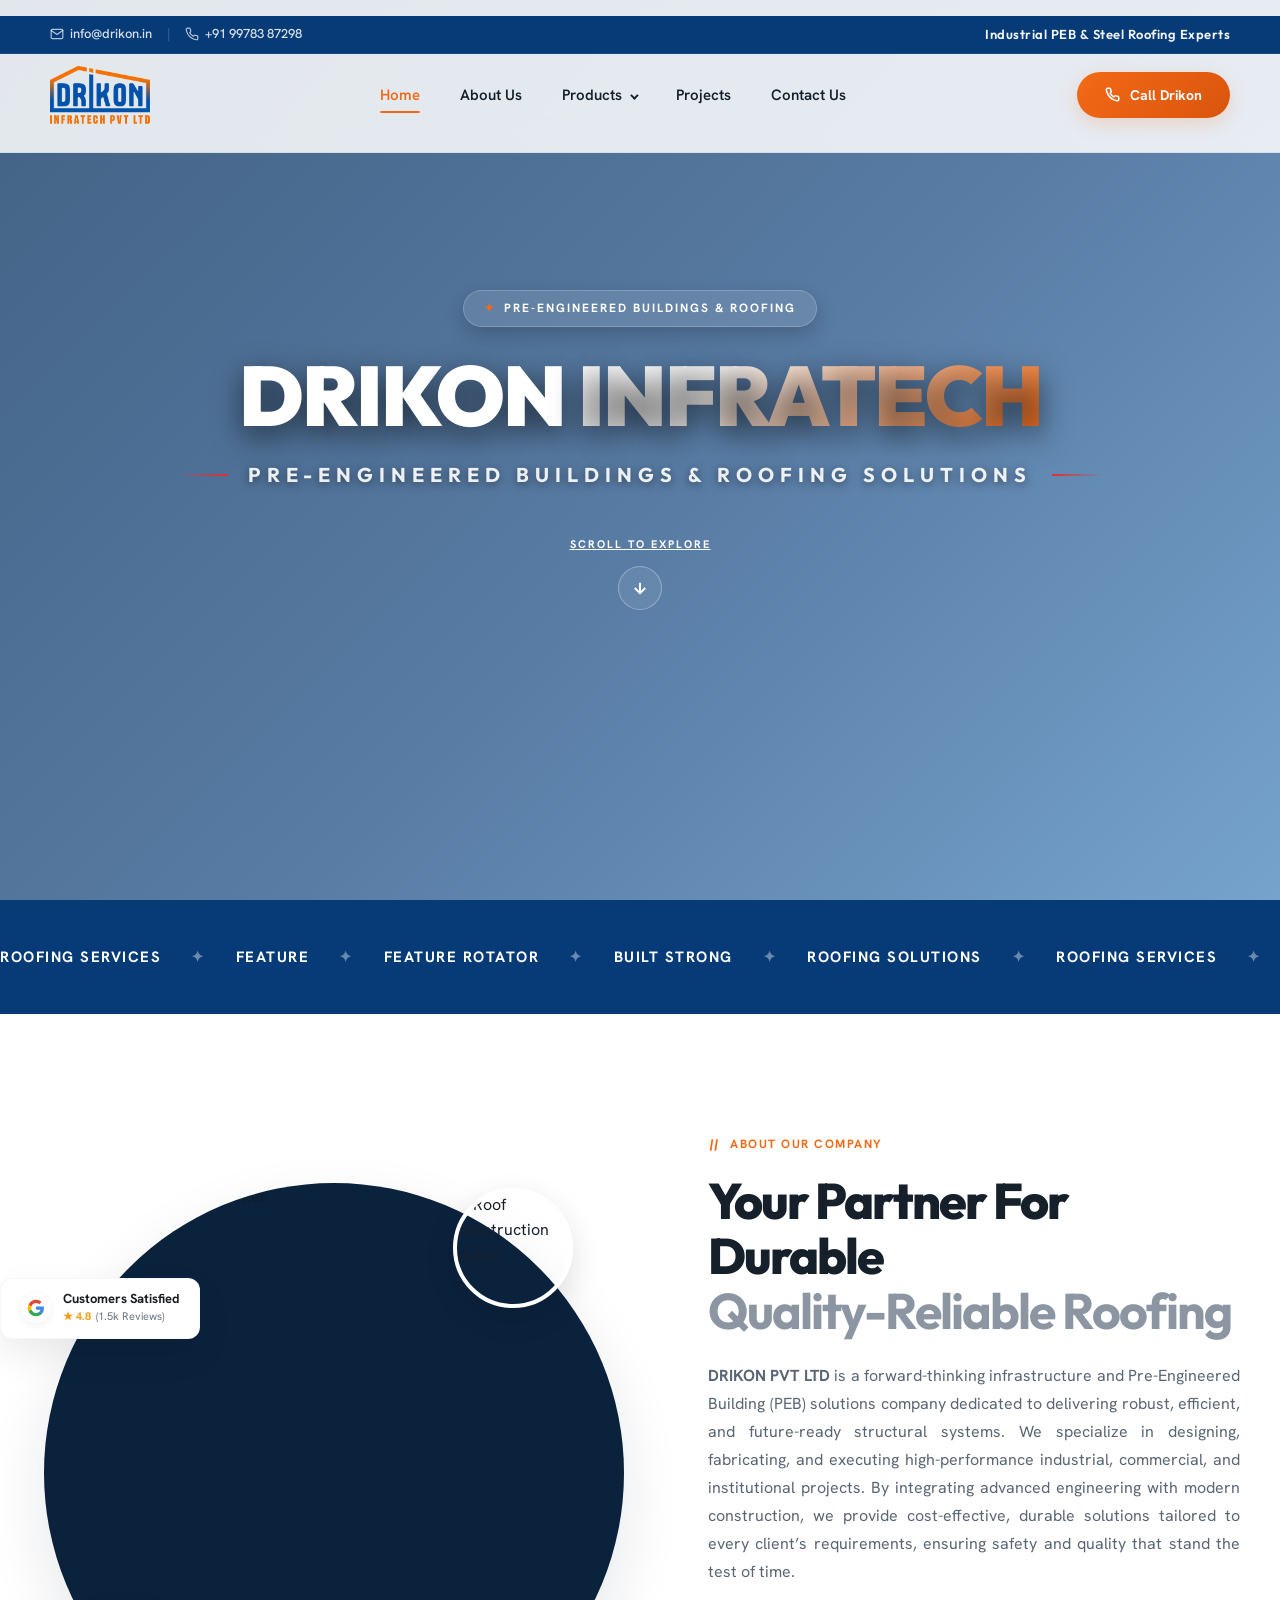
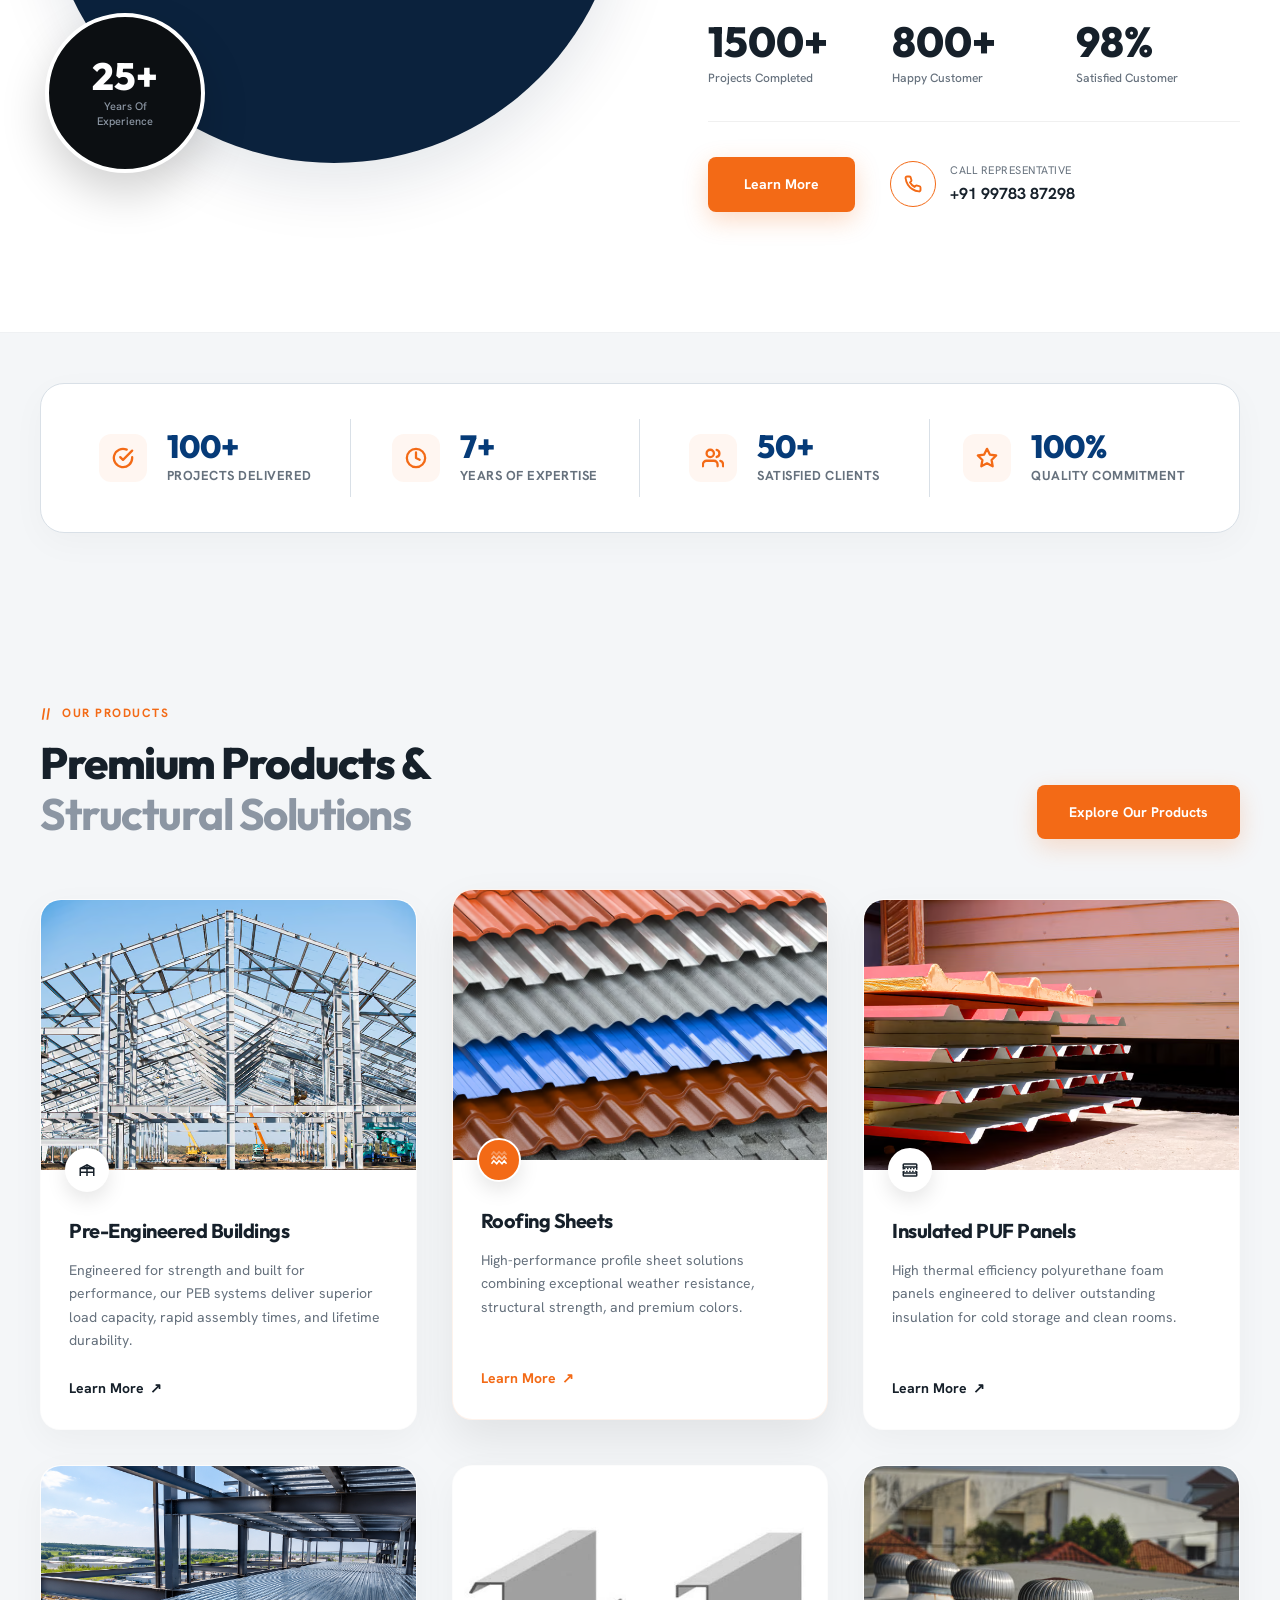
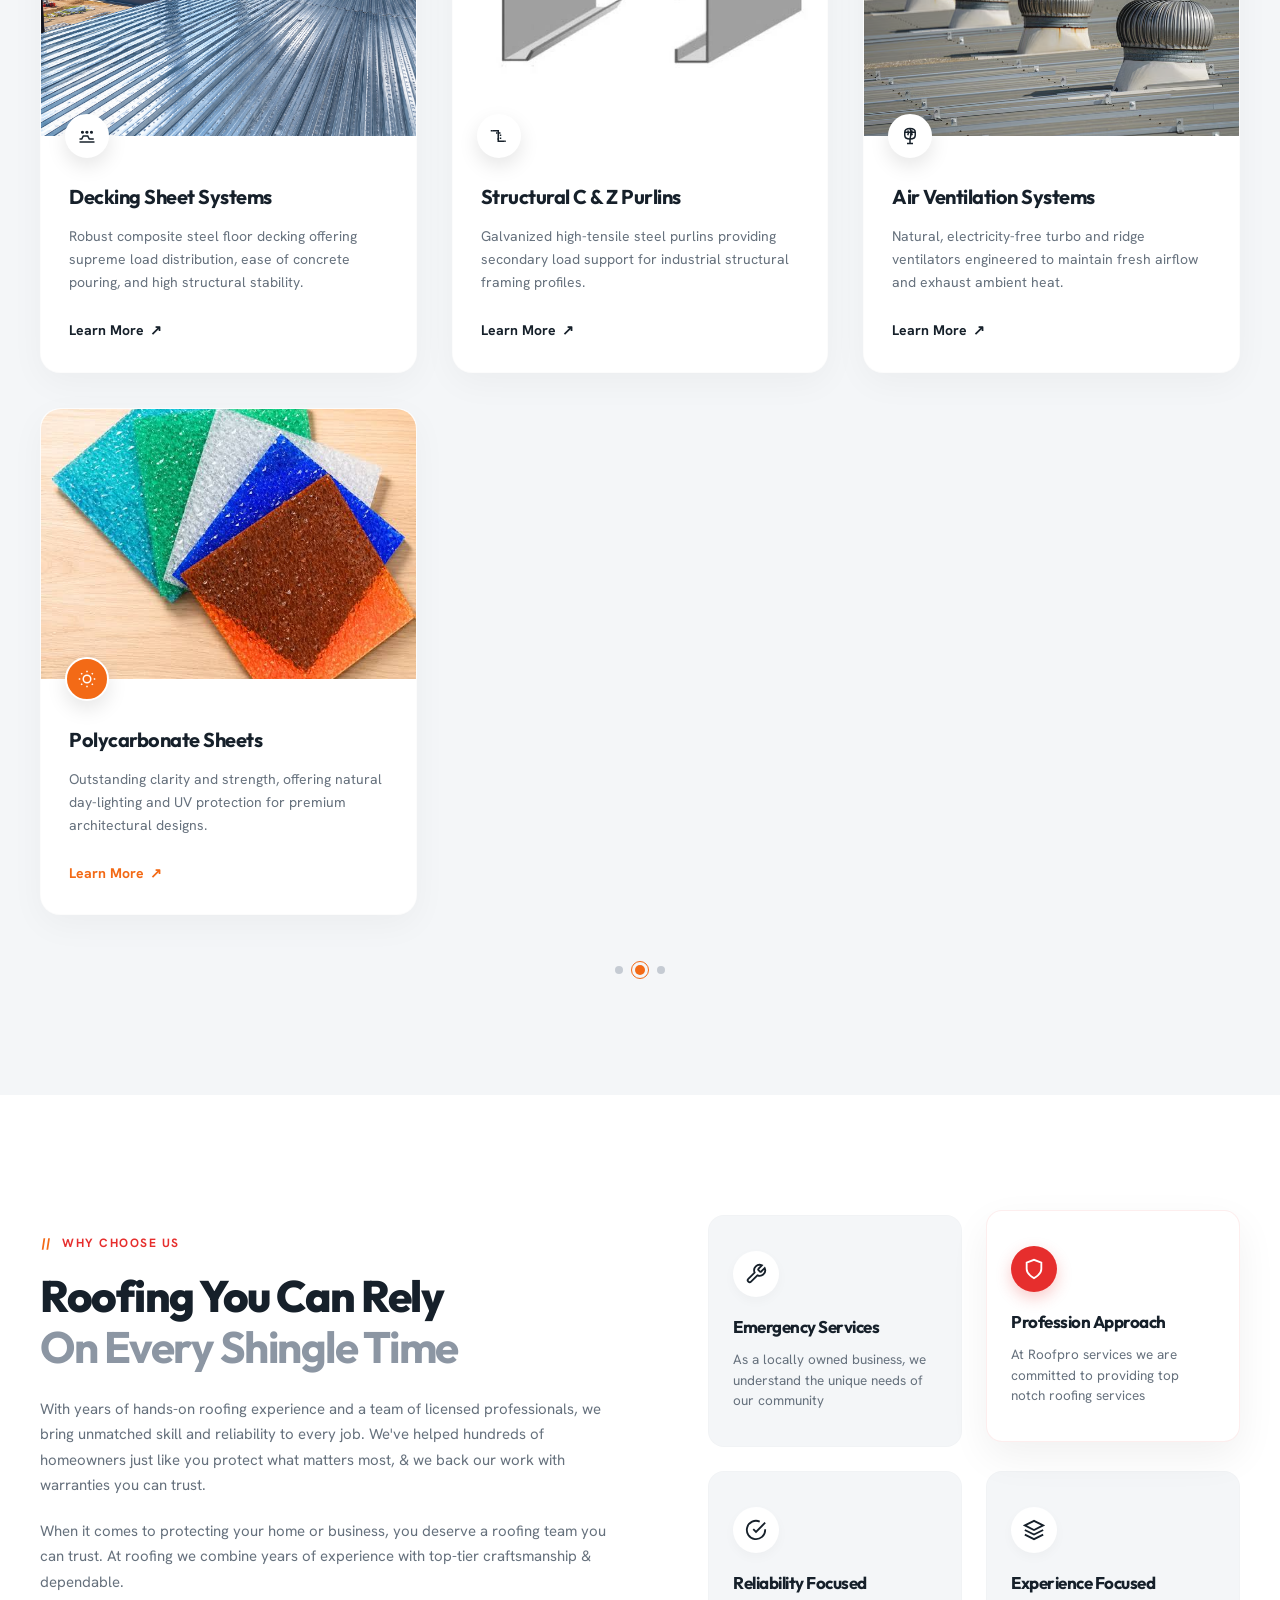
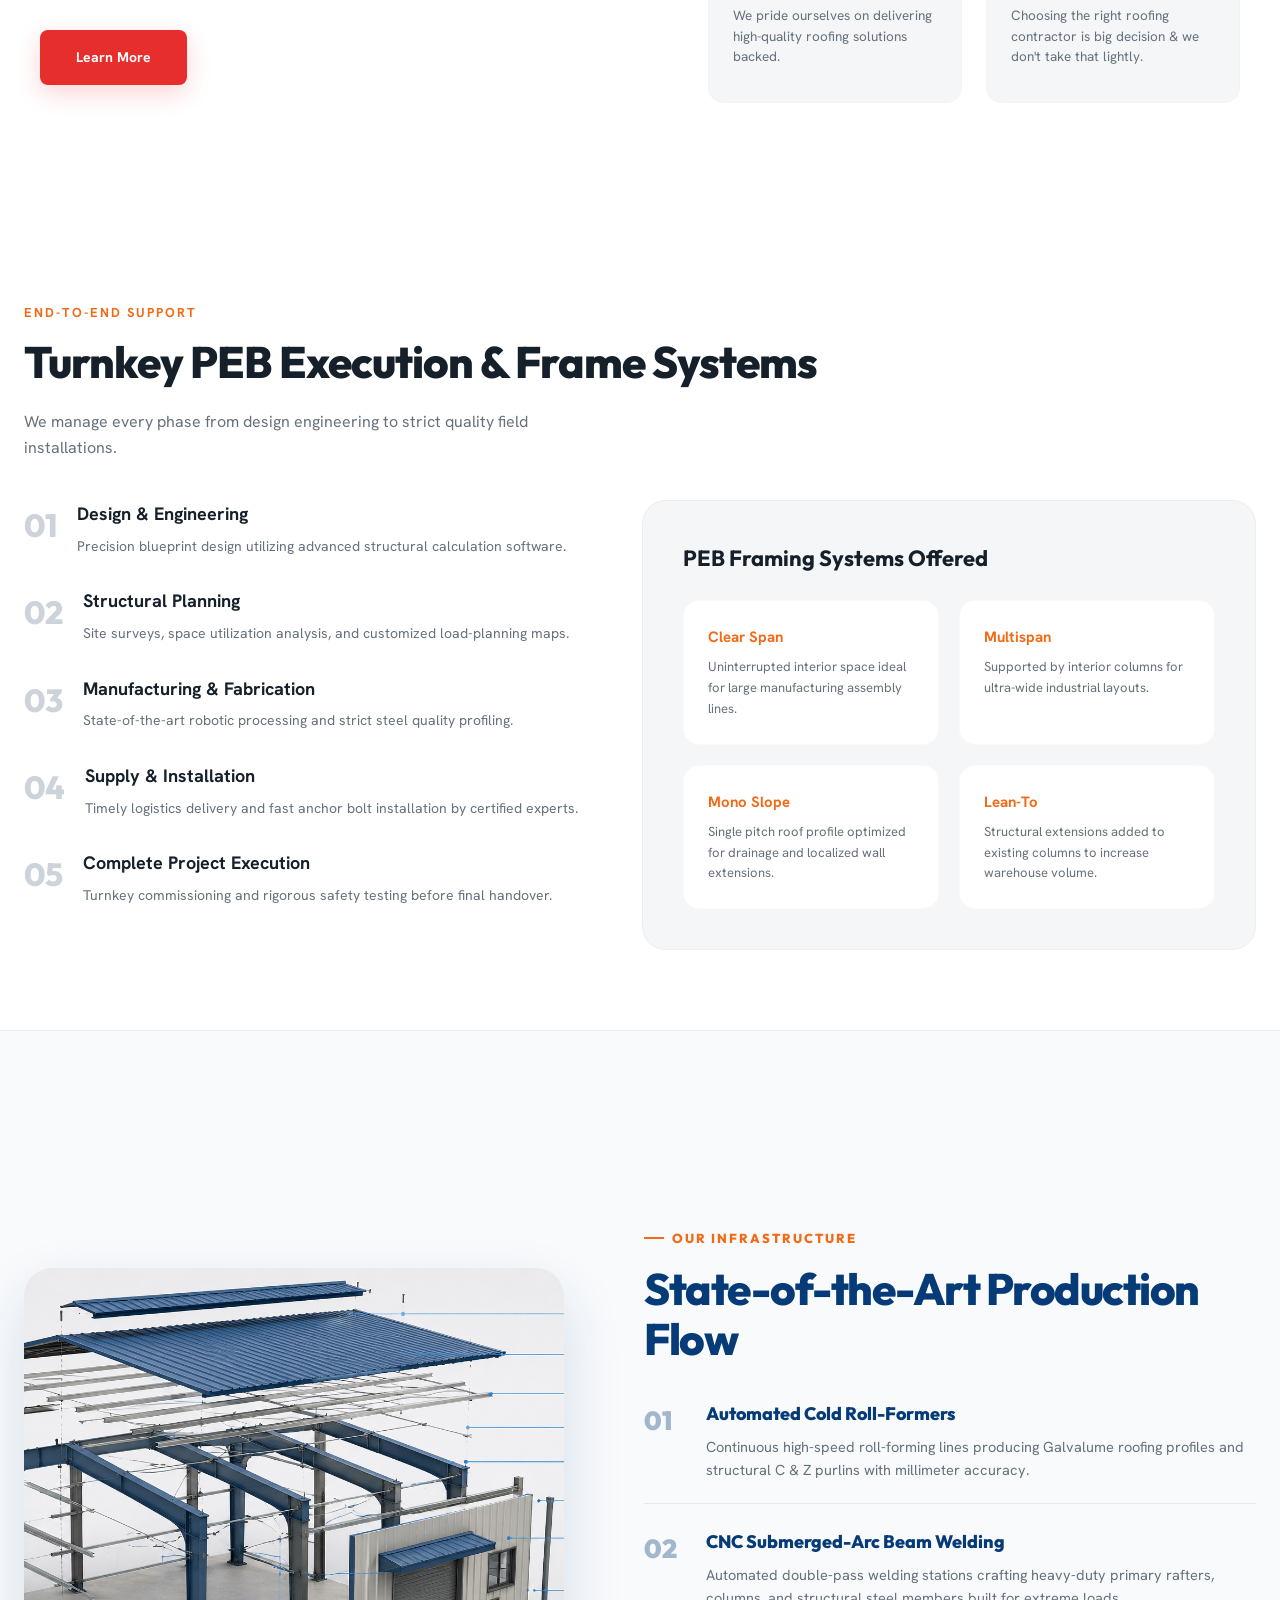
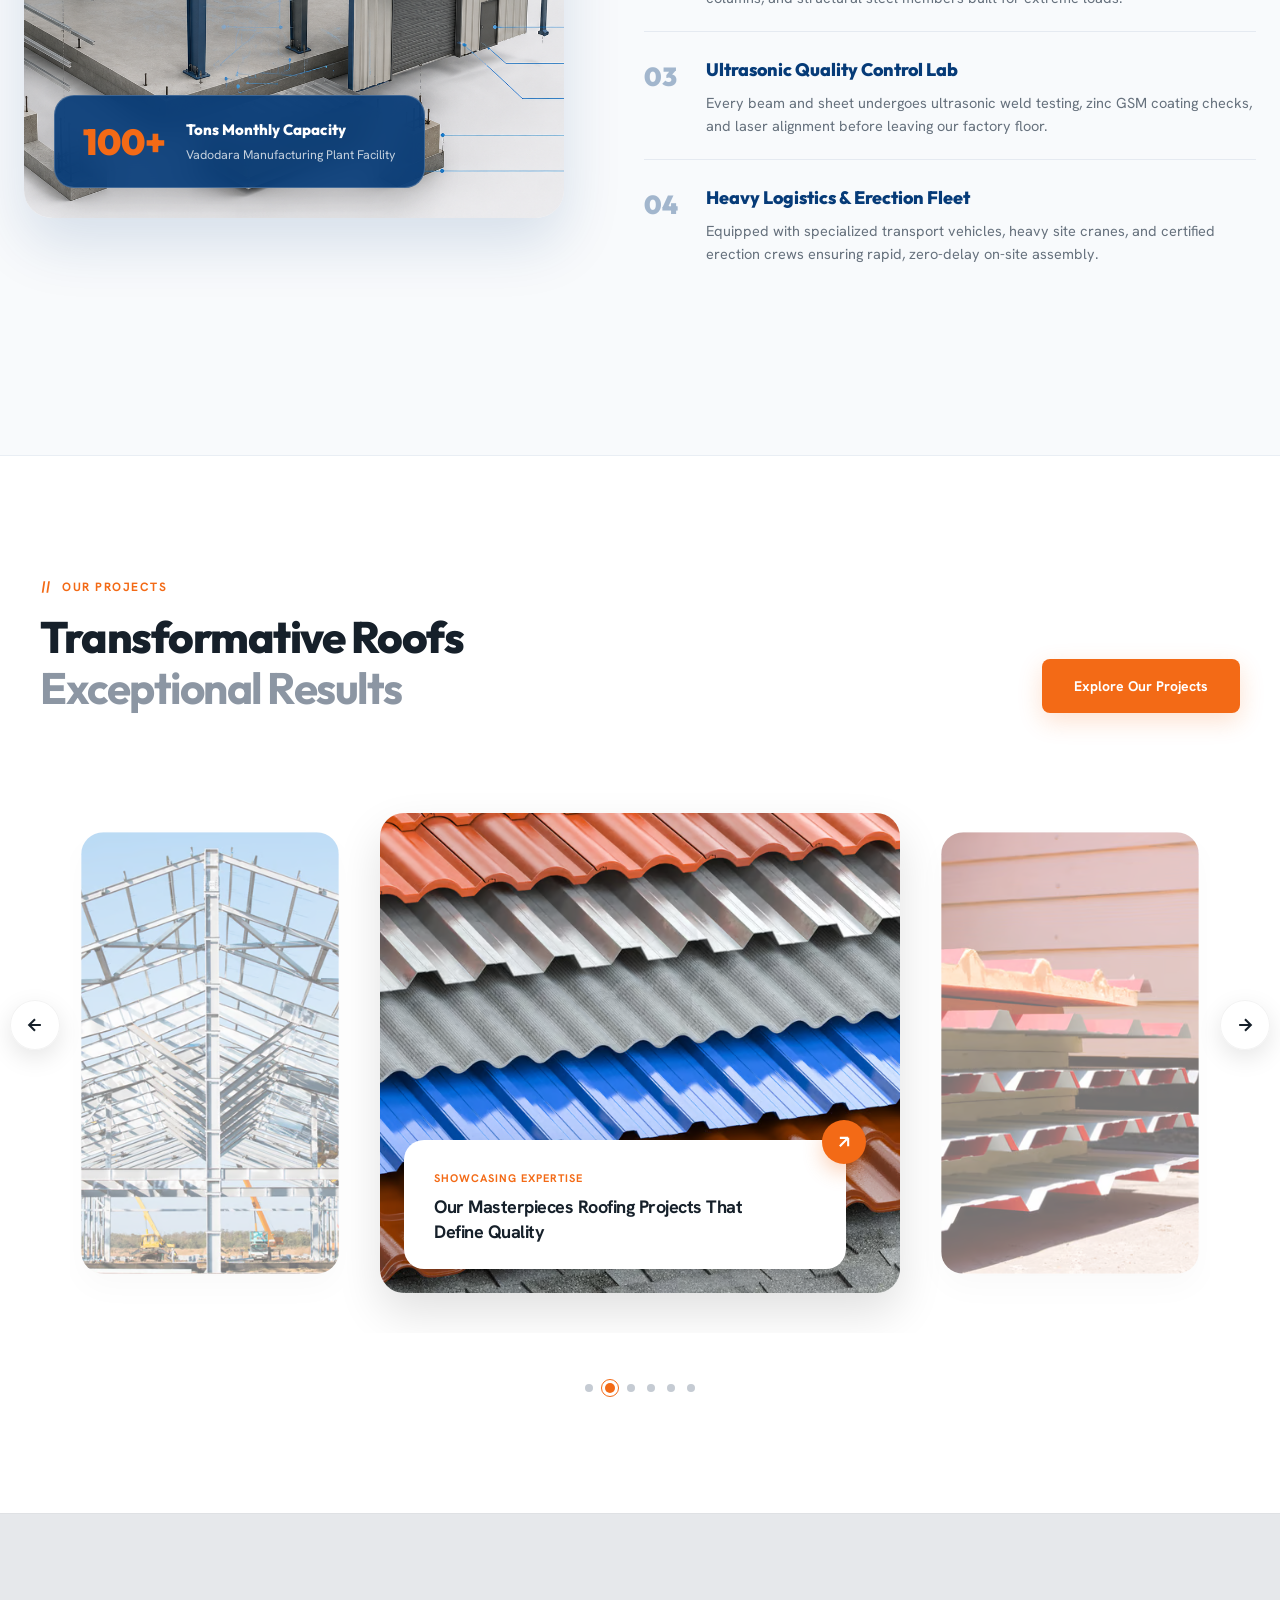
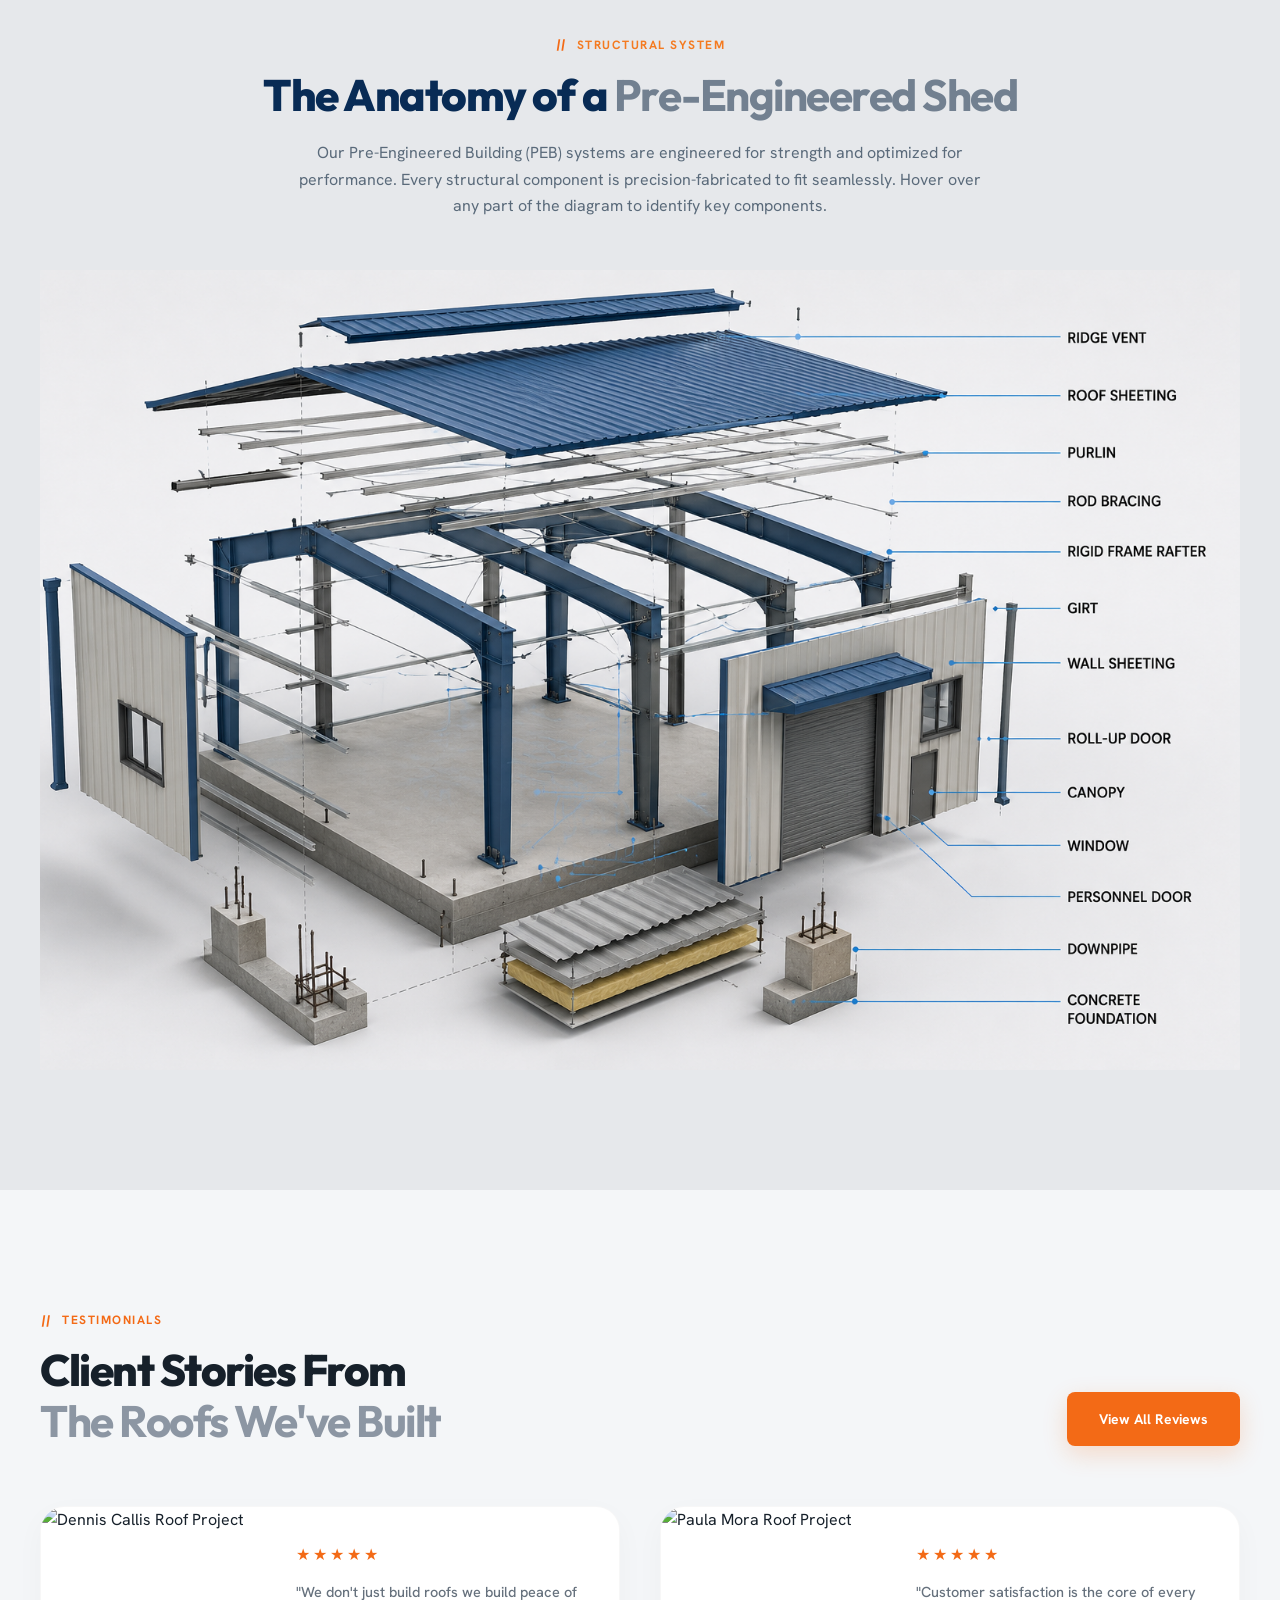
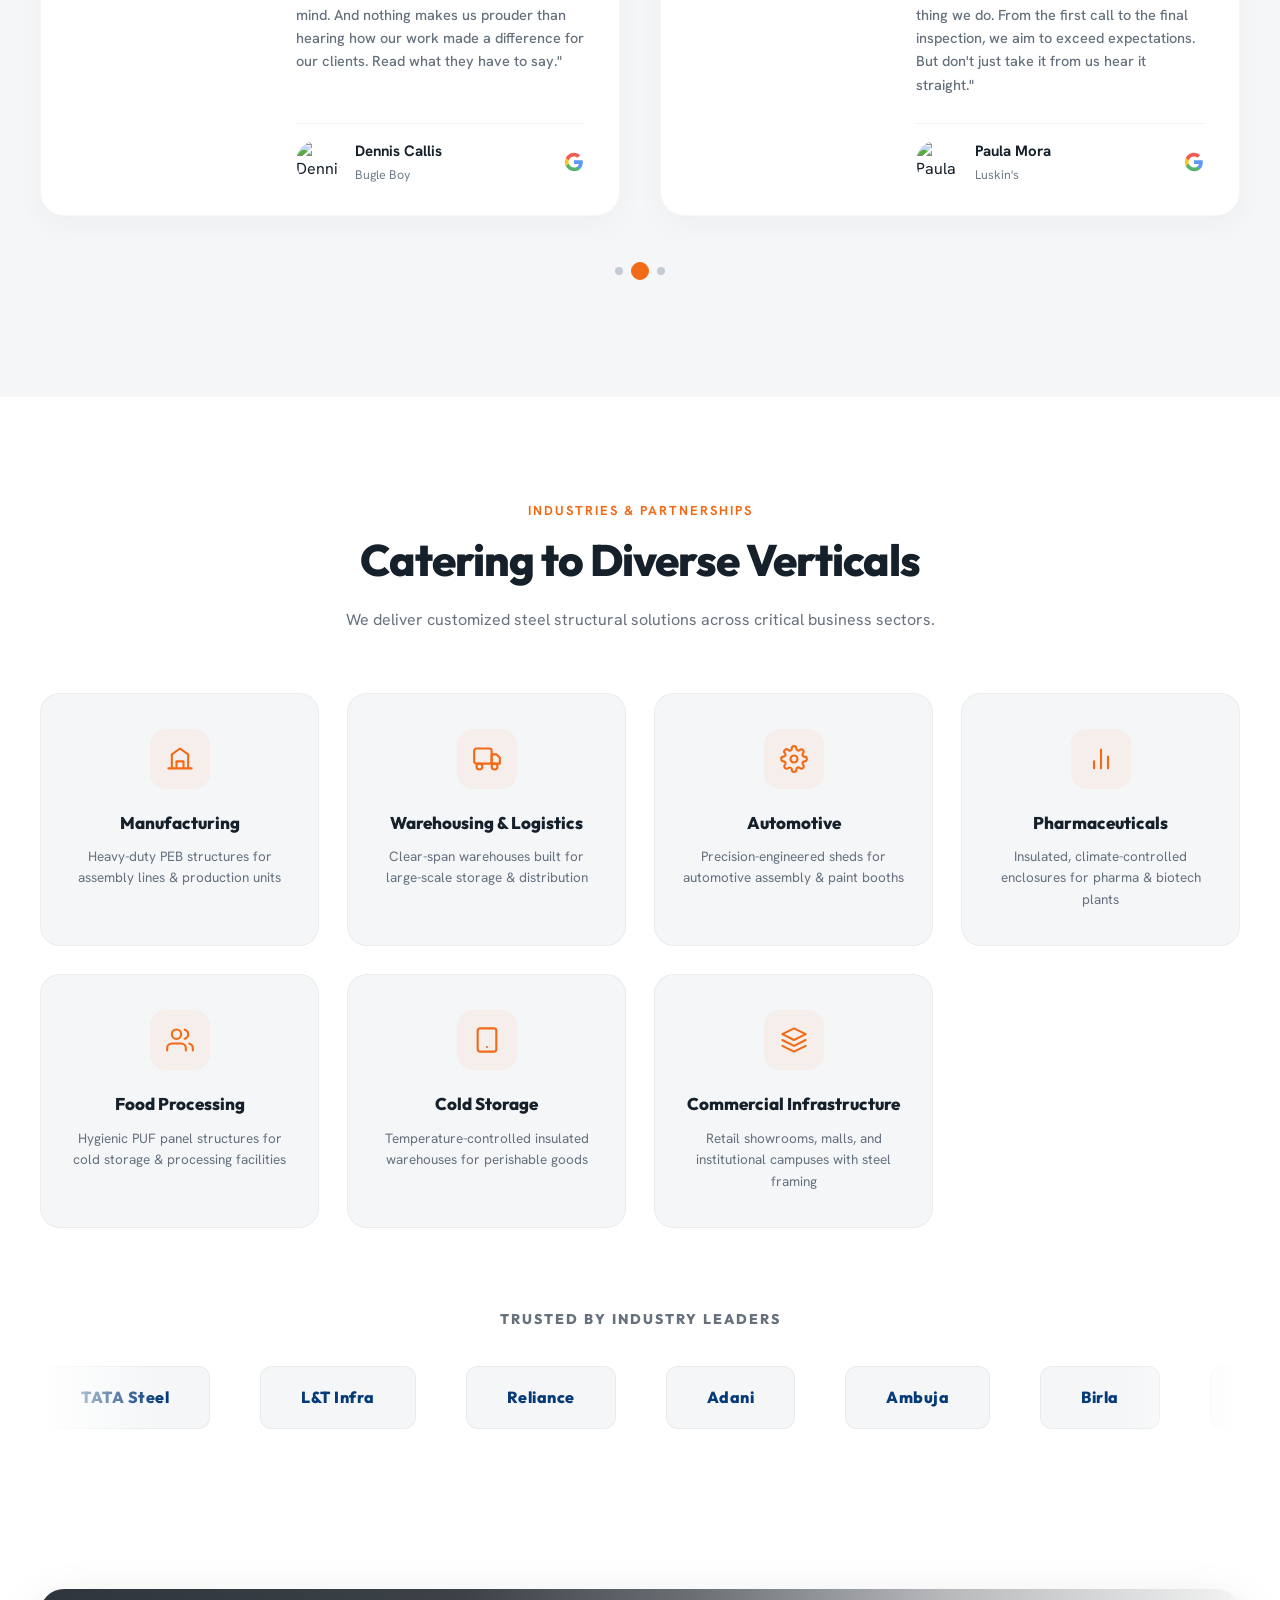
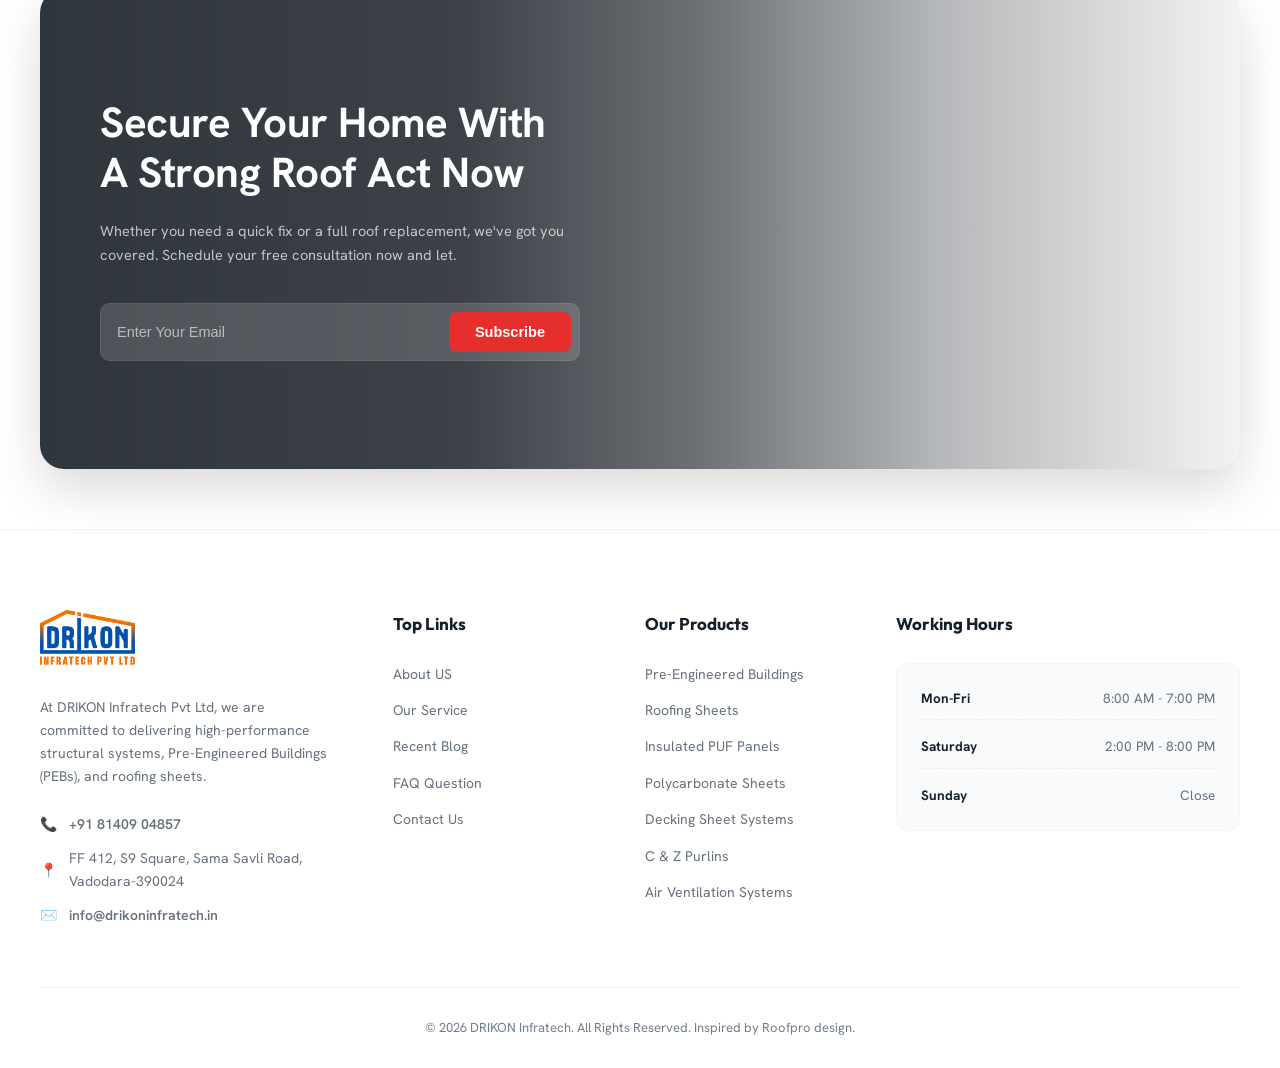
==== index.html @ f7cc9ed9 "Redesign Infrastructure section, update Products page layout, and add Polycarbonate Sheets" ====
<!DOCTYPE html>
<html lang="en">
<head>
  <meta charset="UTF-8">
  <meta name="viewport" content="width=device-width, initial-scale=1.0">
  <meta name="description" content="Drikon Infratech is a premier manufacturer of Pre-Engineered Buildings, roofing solutions, and structural infrastructure products. Built strong, delivered with excellence.">
  <title>Drikon Infratech — Premium PEB & Roofing Solutions</title>
  
  <!-- Modern Premium Google Fonts -->
  <link rel="preconnect" href="https://fonts.googleapis.com">
  <link rel="preconnect" href="https://fonts.gstatic.com" crossorigin>
  <link href="https://fonts.googleapis.com/css2?family=Outfit:wght@300;400;500;600;700;800;900&family=Hanken+Grotesk:wght@300;400;500;600;700;800&display=swap" rel="stylesheet">
  
  <link rel="stylesheet" href="style.css">
</head>
<body>

  <!-- Premium Header -->
  <header class="header">
    <!-- Header Top Bar -->
    <div class="header-top-bar">
      <div class="top-bar-container">
        <div class="top-bar-left">
          <a href="mailto:info@drikon.in" class="top-bar-link">
            <svg class="top-bar-icon" viewBox="0 0 24 24" fill="none" stroke="currentColor" stroke-width="2" stroke-linecap="round" stroke-linejoin="round">
              <path d="M4 4h16c1.1 0 2 .9 2 2v12c0 1.1-.9 2-2 2H4c-1.1 0-2-.9-2-2V6c0-1.1.9-2 2-2z" />
              <polyline points="22,6 12,13 2,6" />
            </svg>
            info@drikon.in
          </a>
          <span class="top-bar-separator">|</span>
          <a href="tel:+919978387298" class="top-bar-link">
            <svg class="top-bar-icon" viewBox="0 0 24 24" fill="none" stroke="currentColor" stroke-width="2" stroke-linecap="round" stroke-linejoin="round">
              <path d="M22 16.92v3a2 2 0 0 1-2.18 2 19.79 19.79 0 0 1-8.63-3.07 19.5 19.5 0 0 1-6-6 19.79 19.79 0 0 1-3.07-8.67A2 2 0 0 1 4.11 2h3a2 2 0 0 1 2 1.72 12.84 12.84 0 0 0 .7 2.81 2 2 0 0 1-.45 2.11L8.09 9.91a16 16 0 0 0 6 6l1.27-1.27a2 2 0 0 1 2.11-.45 12.84 12.84 0 0 0 2.81.7A2 2 0 0 1 22 16.92z" />
            </svg>
            +91 99783 87298
          </a>
        </div>
        <div class="top-bar-right">
          <span>Industrial PEB & Steel Roofing Experts</span>
        </div>
      </div>
    </div>

    <!-- Main Navigation Bar -->
    <div class="header-container">
      <a href="#" class="logo-link">
        <img src="Drikon Infratech Logo Final_1.png" alt="Drikon Infratech Logo" class="logo-img">
      </a>
      
      <nav class="nav-menu">
        <ul class="nav-list">
          <li class="nav-item"><a href="index.html" class="nav-link active">Home</a></li>
          <li class="nav-item"><a href="about.html" class="nav-link">About Us</a></li>
          <li class="nav-item">
            <a href="products.html" class="nav-link">Products <span class="dropdown-arrow"></span></a>
            <ul class="dropdown-menu">
              <li><a href="products.html#peb-systems">Pre-Engineered Buildings</a></li>
              <li><a href="products.html#roofing-sheets">Roofing Sheets</a></li>
              <li><a href="products.html#puf-panels">Insulated PUF Panels</a></li>
              <li><a href="products.html#polycarbonate">Polycarbonate Sheets</a></li>
              <li><a href="products.html#decking-sheets">Decking Sheet Systems</a></li>
              <li><a href="products.html#cz-purlins">Structural C &amp; Z Purlins</a></li>
              <li><a href="products.html#ventilators">Air Ventilation Systems</a></li>
            </ul>
          </li>
          <li class="nav-item"><a href="projects.html" class="nav-link">Projects</a></li>
          <li class="nav-item"><a href="contact.html" class="nav-link">Contact Us</a></li>
        </ul>
      </nav>
      
      <div class="header-cta">
        <a href="tel:+919978387298" class="cta-btn">
          <span class="phone-icon-wrapper">
            <svg class="phone-icon" viewBox="0 0 24 24" fill="none" stroke="currentColor" stroke-width="2.5" stroke-linecap="round" stroke-linejoin="round">
              <path d="M22 16.92v3a2 2 0 0 1-2.18 2 19.79 19.79 0 0 1-8.63-3.07 19.5 19.5 0 0 1-6-6 19.79 19.79 0 0 1-3.07-8.67A2 2 0 0 1 4.11 2h3a2 2 0 0 1 2 1.72 12.84 12.84 0 0 0 .7 2.81 2 2 0 0 1-.45 2.11L8.09 9.91a16 16 0 0 0 6 6l1.27-1.27a2 2 0 0 1 2.11-.45 12.84 12.84 0 0 0 2.81.7A2 2 0 0 1 22 16.92z"/>
            </svg>
          </span>
          <span class="cta-phone">Call Drikon</span>
        </a>
      </div>
    </div>
  </header>

  <!-- 0. Fullscreen Video Hero Section -->
  <section class="video-hero-section">
    <video class="hero-video-bg" autoplay loop muted playsinline>
      <source src="Construction_time-lapse_industri…_202607291323.mp4" type="video/mp4">
      Your browser does not support the video tag.
    </video>
    <div class="video-hero-overlay"></div>
    <div class="video-hero-content">
      <div class="video-hero-tag">
        <span class="tag-spark">✦</span> PRE-ENGINEERED BUILDINGS & ROOFING
      </div>
      <h1 class="video-hero-title">
        DRIKON <span class="brand-accent">INFRATECH</span>
      </h1>
      <div class="subtitle-badge-wrapper">
        <span class="badge-line"></span>
        <p class="video-hero-subtitle">PRE-ENGINEERED BUILDINGS & ROOFING SOLUTIONS</p>
        <span class="badge-line"></span>
      </div>
      <a href="#about" class="scroll-down-btn">
        <span>SCROLL TO EXPLORE</span>
        <div class="scroll-arrow-circle">
          <svg viewBox="0 0 24 24" width="18" height="18" fill="none" stroke="currentColor" stroke-width="2.5">
            <path d="M12 5v14M19 12l-7 7-7-7"/>
          </svg>
        </div>
      </a>
    </div>
  </section>

  <!-- Marquee Banner Strip -->
  <section class="marquee-strip">
    <div class="marquee-track">
      <div class="marquee-content">
        <span>ROOFING SERVICES</span> <span class="separator">✦</span>
        <span>FEATURE</span> <span class="separator">✦</span>
        <span>FEATURE ROTATOR</span> <span class="separator">✦</span>
        <span>BUILT STRONG</span> <span class="separator">✦</span>
        <span>ROOFING SOLUTIONS</span> <span class="separator">✦</span>
        <span>ROOFING SERVICES</span> <span class="separator">✦</span>
        <span>FEATURE</span> <span class="separator">✦</span>
        <span>FEATURE ROTATOR</span> <span class="separator">✦</span>
        <span>BUILT STRONG</span> <span class="separator">✦</span>
        <span>ROOFING SOLUTIONS</span> <span class="separator">✦</span>
      </div>
    </div>
  </section>

  <!-- 2. Company Overview -->
  <section class="about-section" id="about">
    <div class="container">
      <div class="about-grid">
        <div class="about-visual">
          <div class="about-image-composition">
            <!-- Large circular worker portrait -->
            <div class="worker-circle">
              <!-- High quality worker holding blueprints image -->
              <img src="https://images.unsplash.com/photo-1504307651254-35680f356dfd?auto=format&fit=crop&w=600&h=600&q=80" alt="Roofing Professional Worker" class="worker-img">
            </div>
            <!-- Small top-right circular construction detail circle -->
            <div class="detail-circle-top">
              <img src="https://images.unsplash.com/photo-1541888946425-d81bb19240f5?auto=format&fit=crop&w=150&h=150&q=80" alt="Roof construction detail">
            </div>
            <!-- Customer satisfied google rating capsule badge -->
            <div class="google-satisfy-badge">
              <div class="g-logo-wrapper">
                <svg viewBox="0 0 24 24" width="18" height="18">
                  <path fill="#4285F4" d="M22.56 12.25c0-.78-.07-1.53-.2-2.25H12v4.26h5.92c-.26 1.37-1.04 2.53-2.21 3.31v2.77h3.57c2.08-1.92 3.28-4.74 3.28-8.09z"/>
                  <path fill="#34A853" d="M12 23c2.97 0 5.46-.98 7.28-2.66l-3.57-2.77c-.98.66-2.23 1.06-3.71 1.06-2.86 0-5.29-1.93-6.16-4.53H2.18v2.84C3.99 20.53 7.7 23 12 23z"/>
                  <path fill="#FBBC05" d="M5.84 14.09c-.22-.66-.35-1.36-.35-2.09s.13-1.43.35-2.09V7.06H2.18C1.43 8.55 1 10.22 1 12s.43 3.45 1.18 4.94l3.66-2.85z"/>
                  <path fill="#EA4335" d="M12 5.38c1.62 0 3.06.56 4.21 1.64l3.15-3.15C17.45 2.09 14.97 1 12 1 7.7 1 3.99 3.47 2.18 7.06l3.66 2.85c.87-2.6 3.3-4.53 6.16-4.53z"/>
                </svg>
              </div>
              <div class="badge-ratings">
                <strong>Customers Satisfied</strong>
                <span>★ 4.8 <span class="reviews-count">(1.5k Reviews)</span></span>
              </div>
            </div>
            <!-- Dark Years of Experience badge overlap -->
            <div class="experience-badge-dark">
              <h3>25+</h3>
              <p>Years Of<br>Experience</p>
            </div>
          </div>
        </div>

        <div class="about-text-content">
          <span class="about-header-tag">
            <svg class="nav-tag-icon" viewBox="0 0 24 24" width="14" height="14" fill="currentColor">
              <path d="M6 2L3 22h3L9 2zM14 2l-3 20h3l3-20z" />
            </svg>
            ABOUT OUR COMPANY
          </span>
          <h2 class="about-title">Your Partner For Durable<br><span class="light-title">Quality-Reliable Roofing</span></h2>
          <p class="about-paragraph">
            <strong>DRIKON PVT LTD</strong> is a forward-thinking infrastructure and Pre-Engineered Building (PEB) solutions company dedicated to delivering robust, efficient, and future-ready structural systems. We specialize in designing, fabricating, and executing high-performance industrial, commercial, and institutional projects. By integrating advanced engineering with modern construction, we provide cost-effective, durable solutions tailored to every client’s requirements, ensuring safety and quality that stand the test of time.
          </p>
          <div class="stats-counter-strip">
            <div class="stat-unit-box">
              <span class="stat-unit-num">1500+</span>
              <span class="stat-unit-lbl">Projects Completed</span>
            </div>
            <div class="stat-unit-box">
              <span class="stat-unit-num">800+</span>
              <span class="stat-unit-lbl">Happy Customer</span>
            </div>
            <div class="stat-unit-box">
              <span class="stat-unit-num">98%</span>
              <span class="stat-unit-lbl">Satisfied Customer</span>
            </div>
          </div>
          <div class="about-actions-row">
            <a href="#contact" class="about-cta-btn">Learn More</a>
            <div class="call-services-indicator">
              <div class="phone-ring-wrapper">
                <svg class="phone-svg-icon" viewBox="0 0 24 24" fill="none" stroke="currentColor" stroke-width="2.5">
                  <path d="M22 16.92v3a2 2 0 0 1-2.18 2 19.79 19.79 0 0 1-8.63-3.07 19.5 19.5 0 0 1-6-6 19.79 19.79 0 0 1-3.07-8.67A2 2 0 0 1 4.11 2h3a2 2 0 0 1 2 1.72 12.84 12.84 0 0 0 .7 2.81 2 2 0 0 1-.45 2.11L8.09 9.91a16 16 0 0 0 6 6l1.27-1.27a2 2 0 0 1 2.11-.45 12.84 12.84 0 0 0 2.81.7A2 2 0 0 1 22 16.92z"></path>
                </svg>
              </div>
              <div class="call-lbl-col">
                <span>Call Representative</span>
                <strong>+91 99783 87298</strong>
              </div>
            </div>
          </div>
        </div>
      </div>
    </div>
  </section>

  <!-- 2.5 Achievements Strip Section -->
  <section class="achievements-section" id="achievements">
    <div class="container">
      <div class="achievements-strip">
        <!-- Stat Unit 1 -->
        <div class="achievement-unit">
          <div class="stat-icon-box">
            <svg viewBox="0 0 24 24" width="22" height="22" fill="none" stroke="currentColor" stroke-width="2.5" stroke-linecap="round" stroke-linejoin="round">
              <path d="M22 11.08V12a10 10 0 1 1-5.93-9.14" />
              <polyline points="22 4 12 14.01 9 11.01" />
            </svg>
          </div>
          <div class="stat-text-box">
            <span class="achievement-num">100+</span>
            <span class="achievement-lbl">Projects Delivered</span>
          </div>
        </div>
        
        <!-- Stat Unit 2 -->
        <div class="achievement-unit">
          <div class="stat-icon-box">
            <svg viewBox="0 0 24 24" width="22" height="22" fill="none" stroke="currentColor" stroke-width="2.5" stroke-linecap="round" stroke-linejoin="round">
              <circle cx="12" cy="12" r="10" />
              <polyline points="12 6 12 12 16 14" />
            </svg>
          </div>
          <div class="stat-text-box">
            <span class="achievement-num">7+</span>
            <span class="achievement-lbl">Years of Expertise</span>
          </div>
        </div>
        
        <!-- Stat Unit 3 -->
        <div class="achievement-unit">
          <div class="stat-icon-box">
            <svg viewBox="0 0 24 24" width="22" height="22" fill="none" stroke="currentColor" stroke-width="2.5" stroke-linecap="round" stroke-linejoin="round">
              <path d="M17 21v-2a4 4 0 0 0-4-4H5a4 4 0 0 0-4 4v2" />
              <circle cx="9" cy="7" r="4" />
              <path d="M23 21v-2a4 4 0 0 0-3-3.87" />
              <path d="M16 3.13a4 4 0 0 1 0 7.75" />
            </svg>
          </div>
          <div class="stat-text-box">
            <span class="achievement-num">50+</span>
            <span class="achievement-lbl">Satisfied Clients</span>
          </div>
        </div>
        
        <!-- Stat Unit 4 -->
        <div class="achievement-unit">
          <div class="stat-icon-box">
            <svg viewBox="0 0 24 24" width="22" height="22" fill="none" stroke="currentColor" stroke-width="2.5" stroke-linecap="round" stroke-linejoin="round">
              <polygon points="12 2 15.09 8.26 22 9.27 17 14.14 18.18 21.02 12 17.77 5.82 21.02 7 14.14 2 9.27 8.91 8.26 12 2" />
            </svg>
          </div>
          <div class="stat-text-box">
            <span class="achievement-num">100%</span>
            <span class="achievement-lbl">Quality Commitment</span>
          </div>
        </div>
      </div>
    </div>
  </section>

  <!-- 3. Our Services Section -->
  <section class="services-section" id="services">
    <div class="container">
      <div class="services-header-row">
        <div class="services-header-left">
          <span class="services-tag">
            <svg class="nav-tag-icon" viewBox="0 0 24 24" width="14" height="14" fill="currentColor">
              <path d="M6 2L3 22h3L9 2zM14 2l-3 20h3l3-20z" />
            </svg>
            OUR PRODUCTS
          </span>
          <h2 class="services-title">Premium Products &<br><span class="light-title">Structural Solutions</span></h2>
        </div>
        <div class="services-header-right">
          <a href="#contact" class="services-cta-btn">Explore Our Products</a>
        </div>
      </div>
      
      <div class="services-cards-grid">
        <!-- Card 1 -->
        <div class="service-card-v2">
          <div class="card-image-wrapper">
            <img src="images/Pre-Engineered Buildings.png" alt="Pre-Engineered Buildings" class="card-img">
          </div>
          <div class="floating-badge-icon">
            <!-- Portal Frame Structural Truss SVG -->
            <svg viewBox="0 0 24 24" width="20" height="20" fill="none" stroke="currentColor" stroke-width="2">
              <path d="M3 20V10l9-5 9 5v10" />
              <path d="M12 5v15" />
              <path d="M3 10h18" />
              <path d="M7 7.5L12 10l5-2.5" />
              <path d="M3 15h18" />
            </svg>
          </div>
          <div class="card-body-v2">
            <h4>Pre-Engineered Buildings</h4>
            <p>Engineered for strength and built for performance, our PEB systems deliver superior load capacity, rapid assembly times, and lifetime durability.</p>
            <a href="products.html#peb-systems" class="card-learn-more">Learn More <span class="arrow">↗</span></a>
          </div>
        </div>

        <!-- Card 2 -->
        <div class="service-card-v2 active-card">
          <div class="card-image-wrapper">
            <img src="images/Premium Roofing Sheets.png" alt="Roofing Sheets" class="card-img">
          </div>
          <div class="floating-badge-icon red-badge">
            <!-- Corrugated Profile Ridges SVG -->
            <svg viewBox="0 0 24 24" width="20" height="20" fill="none" stroke="currentColor" stroke-width="2">
              <path d="M2 17l3-4 4 4 3-4 4 4 3-4 3 4" />
              <path d="M2 11l3-4 4 4 3-4 4 4 3-4 3 4" opacity="0.6" />
              <path d="M2 5l3-4 4 4 3-4 4 4 3-4 3 4" opacity="0.3" />
            </svg>
          </div>
          <div class="card-body-v2">
            <h4>Roofing Sheets</h4>
            <p>High-performance profile sheet solutions combining exceptional weather resistance, structural strength, and premium colors.</p>
            <a href="products.html#roofing-puf" class="card-learn-more red-link">Learn More <span class="arrow">↗</span></a>
          </div>
        </div>

        <!-- Card 3 -->
        <div class="service-card-v2">
          <div class="card-image-wrapper">
            <img src="images/Insulated PUF Panels.png" alt="Insulated PUF Panels" class="card-img">
          </div>
          <div class="floating-badge-icon">
            <!-- Insulated Sandwich Layer SVG -->
            <svg viewBox="0 0 24 24" width="20" height="20" fill="none" stroke="currentColor" stroke-width="2">
              <rect x="3" y="4" width="18" height="4" rx="1" fill="currentColor" fill-opacity="0.1" />
              <rect x="3" y="10" width="18" height="4" rx="1" stroke-dasharray="2,2" />
              <rect x="3" y="16" width="18" height="4" rx="1" fill="currentColor" fill-opacity="0.1" />
              <path d="M3 8v2M21 8v2M3 14v2M21 14v2" />
            </svg>
          </div>
          <div class="card-body-v2">
            <h4>Insulated PUF Panels</h4>
            <p>High thermal efficiency polyurethane foam panels engineered to deliver outstanding insulation for cold storage and clean rooms.</p>
            <a href="products.html#roofing-puf" class="card-learn-more">Learn More <span class="arrow">↗</span></a>
          </div>
        </div>

        <!-- Card 4 -->
        <div class="service-card-v2">
          <div class="card-image-wrapper">
            <img src="images/Decking Sheet Systems.png" alt="Decking Sheet Systems" class="card-img">
          </div>
          <div class="floating-badge-icon">
            <!-- Slab Decking Profile SVG -->
            <svg viewBox="0 0 24 24" width="20" height="20" fill="none" stroke="currentColor" stroke-width="2">
              <path d="M2 16h3l2-4h6l2 4h6" />
              <path d="M2 20h20" />
              <circle cx="6" cy="7" r="1" />
              <circle cx="12" cy="7" r="1" />
              <circle cx="18" cy="7" r="1" />
              <path d="M4 7h16" stroke-dasharray="3,3" />
            </svg>
          </div>
          <div class="card-body-v2">
            <h4>Decking Sheet Systems</h4>
            <p>Robust composite steel floor decking offering supreme load distribution, ease of concrete pouring, and high structural stability.</p>
            <a href="products.html#purlins-decking" class="card-learn-more">Learn More <span class="arrow">↗</span></a>
          </div>
        </div>

        <!-- Card 5 -->
        <div class="service-card-v2">
          <div class="card-image-wrapper">
            <img src="images/Structural C & Z Purlins.png" alt="Structural C & Z Purlins" class="card-img">
          </div>
          <div class="floating-badge-icon">
            <!-- Purlin Channel Sections SVG -->
            <svg viewBox="0 0 24 24" width="20" height="20" fill="none" stroke="currentColor" stroke-width="2">
              <path d="M3 5h8v14h8" />
              <path d="M19 19h2M3 5H1" />
              <path d="M8 8h6v8H8" stroke-dasharray="2,2" />
            </svg>
          </div>
          <div class="card-body-v2">
            <h4>Structural C & Z Purlins</h4>
            <p>Galvanized high-tensile steel purlins providing secondary load support for industrial structural framing profiles.</p>
            <a href="products.html#purlins-decking" class="card-learn-more">Learn More <span class="arrow">↗</span></a>
          </div>
        </div>

        <!-- Card 6 -->
        <div class="service-card-v2">
          <div class="card-image-wrapper">
            <img src="images/Air Ventilation Systems.png" alt="Air Ventilation Systems" class="card-img">
          </div>
          <div class="floating-badge-icon">
            <!-- Turbo Rooftop Ventilator SVG -->
            <svg viewBox="0 0 24 24" width="20" height="20" fill="none" stroke="currentColor" stroke-width="2">
              <path d="M12 2C8 2 5 4 5 7h14c0-3-3-5-7-5z" />
              <path d="M5 7v4c0 3 3 5 7 5s7-2 7-5V7" />
              <path d="M12 16v6M8 22h8" />
              <path d="M9 4.5c1 1.5 1 4.5 0 6.5M12 2c1.5 2.5 1.5 9.5 0 14M15 4.5c-1 1.5-1 4.5 0 6.5" />
            </svg>
          </div>
          <div class="card-body-v2">
            <h4>Air Ventilation Systems</h4>
            <p>Natural, electricity-free turbo and ridge ventilators engineered to maintain fresh airflow and exhaust ambient heat.</p>
            <a href="products.html#ventilation-insulation" class="card-learn-more">Learn More <span class="arrow">↗</span></a>
          </div>
        </div>

        <!-- Card 7: Polycarbonate Sheets -->
        <div class="service-card-v2">
          <div class="card-image-wrapper">
            <img src="images/Polycarbonate Sheets.png" alt="Polycarbonate Sheets" class="card-img">
          </div>
          <div class="floating-badge-icon red-badge">
            <!-- Sun / Daylight SVG -->
            <svg viewBox="0 0 24 24" width="20" height="20" fill="none" stroke="currentColor" stroke-width="2">
              <circle cx="12" cy="12" r="5" />
              <line x1="12" y1="1" x2="12" y2="3" />
              <line x1="12" y1="21" x2="12" y2="23" />
              <line x1="4.22" y1="4.22" x2="5.64" y2="5.64" />
              <line x1="18.36" y1="18.36" x2="19.78" y2="19.78" />
              <line x1="1" y1="12" x2="3" y2="12" />
              <line x1="21" y1="12" x2="23" y2="12" />
              <line x1="4.22" y1="19.78" x2="5.64" y2="18.36" />
              <line x1="18.36" y1="5.64" x2="19.78" y2="4.22" />
            </svg>
          </div>
          <div class="card-body-v2">
            <h4>Polycarbonate Sheets</h4>
            <p>Outstanding clarity and strength, offering natural day-lighting and UV protection for premium architectural designs.</p>
            <a href="products.html#polycarbonate" class="card-learn-more red-link">Learn More <span class="arrow">↗</span></a>
          </div>
        </div>
      </div>

      <!-- Carousel dots indicator -->
      <div class="carousel-dots-wrapper">
        <span class="dot"></span>
        <span class="dot active-dot"></span>
        <span class="dot"></span>
      </div>
    </div>
  </section>

  <!-- 6. Why Choose us -->
  <section class="why-section" id="why-choose-us">
    <div class="container">
      <div class="why-layout-grid">
        <div class="why-left-content">
          <span class="why-tag">
            <svg class="nav-tag-icon" viewBox="0 0 24 24" width="14" height="14" fill="currentColor">
              <path d="M6 2L3 22h3L9 2zM14 2l-3 20h3l3-20z" />
            </svg>
            WHY CHOOSE US
          </span>
          <h2 class="why-title">Roofing You Can Rely<br><span class="light-title">On Every Shingle Time</span></h2>
          <p class="why-paragraph">
            With years of hands-on roofing experience and a team of licensed professionals, we bring unmatched skill and reliability to every job. We've helped hundreds of homeowners just like you protect what matters most, & we back our work with warranties you can trust.
          </p>
          <p class="why-paragraph">
            When it comes to protecting your home or business, you deserve a roofing team you can trust. At roofing we combine years of experience with top-tier craftsmanship & dependable.
          </p>
          <a href="#contact" class="why-cta-btn">Learn More</a>
        </div>
        
        <div class="why-right-grid">
          <!-- Card 1 -->
          <div class="feature-card-v3">
            <div class="badge-icon-circle-v3">
              <svg viewBox="0 0 24 24" width="22" height="22" fill="none" stroke="currentColor" stroke-width="2">
                <path d="M14.7 6.3a1 1 0 0 0 0 1.4l1.6 1.6a1 1 0 0 0 1.4 0l3.77-3.77a6 6 0 0 1-7.94 7.94l-6.91 6.91a2.12 2.12 0 0 1-3-3l6.91-6.91a6 6 0 0 1 7.94-7.94l-3.76 3.76z" />
              </svg>
            </div>
            <h4>Emergency Services</h4>
            <p>As a locally owned business, we understand the unique needs of our community</p>
          </div>

          <!-- Card 2 -->
          <div class="feature-card-v3 active-card-v3">
            <div class="badge-icon-circle-v3 red-badge-v3">
              <svg viewBox="0 0 24 24" width="22" height="22" fill="none" stroke="currentColor" stroke-width="2">
                <path d="M12 22s8-4 8-10V5l-8-3-8 3v7c0 6 8 10 8 10z" />
              </svg>
            </div>
            <h4>Profession Approach</h4>
            <p>At Roofpro services we are committed to providing top notch roofing services</p>
          </div>

          <!-- Card 3 -->
          <div class="feature-card-v3">
            <div class="badge-icon-circle-v3">
              <svg viewBox="0 0 24 24" width="22" height="22" fill="none" stroke="currentColor" stroke-width="2">
                <path d="M22 11.08V12a10 10 0 1 1-5.93-9.14" />
                <polyline points="22 4 12 14.01 9 11.01" />
              </svg>
            </div>
            <h4>Reliability Focused</h4>
            <p>We pride ourselves on delivering high-quality roofing solutions backed.</p>
          </div>

          <!-- Card 4 -->
          <div class="feature-card-v3">
            <div class="badge-icon-circle-v3">
              <svg viewBox="0 0 24 24" width="22" height="22" fill="none" stroke="currentColor" stroke-width="2">
                <path d="M12 2L2 7l10 5 10-5-10-5zM2 17l10 5 10-5M2 12l10 5 10-5" />
              </svg>
            </div>
            <h4>Experience Focused</h4>
            <p>Choosing the right roofing contractor is big decision & we don't take that lightly.</p>
          </div>
        </div>
      </div>
    </div>
  </section>


  <!-- 4. PEB Capabilities -->
  <section class="capabilities-section" id="capabilities">
    <div class="container">
      <div class="section-header">
        <span class="section-tag">End-To-End Support</span>
        <h2 class="section-title">Turnkey PEB Execution & Frame Systems</h2>
        <p class="section-desc">We manage every phase from design engineering to strict quality field installations.</p>
      </div>
      <div class="capabilities-container">
        <!-- Vertical Steps layout -->
        <div class="steps-flow">
          <div class="flow-step">
            <span class="step-num">01</span>
            <div class="step-content">
              <h4>Design & Engineering</h4>
              <p>Precision blueprint design utilizing advanced structural calculation software.</p>
            </div>
          </div>
          <div class="flow-step">
            <span class="step-num">02</span>
            <div class="step-content">
              <h4>Structural Planning</h4>
              <p>Site surveys, space utilization analysis, and customized load-planning maps.</p>
            </div>
          </div>
          <div class="flow-step">
            <span class="step-num">03</span>
            <div class="step-content">
              <h4>Manufacturing & Fabrication</h4>
              <p>State-of-the-art robotic processing and strict steel quality profiling.</p>
            </div>
          </div>
          <div class="flow-step">
            <span class="step-num">04</span>
            <div class="step-content">
              <h4>Supply & Installation</h4>
              <p>Timely logistics delivery and fast anchor bolt installation by certified experts.</p>
            </div>
          </div>
          <div class="flow-step">
            <span class="step-num">05</span>
            <div class="step-content">
              <h4>Complete Project Execution</h4>
              <p>Turnkey commissioning and rigorous safety testing before final handover.</p>
            </div>
          </div>
        </div>

        <!-- Frame types display cards -->
        <div class="frames-showcase">
          <h3>PEB Framing Systems Offered</h3>
          <div class="frames-grid">
            <div class="frame-card">
              <h5>Clear Span</h5>
              <p>Uninterrupted interior space ideal for large manufacturing assembly lines.</p>
            </div>
            <div class="frame-card">
              <h5>Multispan</h5>
              <p>Supported by interior columns for ultra-wide industrial layouts.</p>
            </div>
            <div class="frame-card">
              <h5>Mono Slope</h5>
              <p>Single pitch roof profile optimized for drainage and localized wall extensions.</p>
            </div>
            <div class="frame-card">
              <h5>Lean-To</h5>
              <p>Structural extensions added to existing columns to increase warehouse volume.</p>
            </div>
          </div>
        </div>
      </div>
    </div>
  </section>

  <!-- 5. Manufacturing Infrastructure -->
  <section class="infra-section-v3" id="infrastructure">
    <div class="container">
      <div class="infra-v3-grid">
        <!-- Left Image Section with Floating Stat -->
        <div class="infra-v3-visual">
          <div class="infra-v3-img-wrapper">
            <img src="peb shade.png" alt="DRIKON Manufacturing Plant Facility">
            <div class="infra-v3-stat-card">
              <div class="infra-v3-stat-num">100+</div>
              <div>
                <div class="infra-v3-stat-title">Tons Monthly Capacity</div>
                <div class="infra-v3-stat-desc">Vadodara Manufacturing Plant Facility</div>
              </div>
            </div>
          </div>
        </div>

        <!-- Right Content: Staggered Numbered Flow (No Boxes) -->
        <div class="infra-v3-content">
          <span class="infra-v3-tag">Our Infrastructure</span>
          <h2 class="infra-v3-title">State-of-the-Art Production Flow</h2>
          
          <div class="infra-v3-flow">
            <div class="infra-v3-step">
              <span class="infra-v3-step-num">01</span>
              <div>
                <h3 class="infra-v3-step-heading">Automated Cold Roll-Formers</h3>
                <p class="infra-v3-step-text">Continuous high-speed roll-forming lines producing Galvalume roofing profiles and structural C &amp; Z purlins with millimeter accuracy.</p>
              </div>
            </div>

            <div class="infra-v3-step">
              <span class="infra-v3-step-num">02</span>
              <div>
                <h3 class="infra-v3-step-heading">CNC Submerged-Arc Beam Welding</h3>
                <p class="infra-v3-step-text">Automated double-pass welding stations crafting heavy-duty primary rafters, columns, and structural steel members built for extreme loads.</p>
              </div>
            </div>

            <div class="infra-v3-step">
              <span class="infra-v3-step-num">03</span>
              <div>
                <h3 class="infra-v3-step-heading">Ultrasonic Quality Control Lab</h3>
                <p class="infra-v3-step-text">Every beam and sheet undergoes ultrasonic weld testing, zinc GSM coating checks, and laser alignment before leaving our factory floor.</p>
              </div>
            </div>

            <div class="infra-v3-step">
              <span class="infra-v3-step-num">04</span>
              <div>
                <h3 class="infra-v3-step-heading">Heavy Logistics &amp; Erection Fleet</h3>
                <p class="infra-v3-step-text">Equipped with specialized transport vehicles, heavy site cranes, and certified erection crews ensuring rapid, zero-delay on-site assembly.</p>
              </div>
            </div>
          </div>
        </div>
      </div>
    </div>
  </section>



  <!-- 7. Featured Projects -->
  <section class="projects-section-v2" id="projects">
    <div class="container" style="position: relative;">
      <div class="projects-header-row">
        <div class="projects-header-left">
          <span class="projects-tag">
            <svg class="nav-tag-icon" viewBox="0 0 24 24" width="14" height="14" fill="currentColor">
              <path d="M6 2L3 22h3L9 2zM14 2l-3 20h3l3-20z" />
            </svg>
            OUR PROJECTS
          </span>
          <h2 class="projects-title">Transformative Roofs<br><span class="light-title">Exceptional Results</span></h2>
        </div>
        <div class="projects-header-right">
          <a href="#contact" class="projects-cta-btn">Explore Our Projects</a>
        </div>
      </div>
      
      <!-- Floating navigation arrows moved outside wrapper -->
      <div class="slider-nav-arrows">
        <button class="slider-arrow prev-arrow" aria-label="Previous Project">
          <svg viewBox="0 0 24 24" width="20" height="20" fill="none" stroke="currentColor" stroke-width="2.5">
            <path d="M19 12H5M12 19l-7-7 7-7"/>
          </svg>
        </button>
        <button class="slider-arrow next-arrow" aria-label="Next Project">
          <svg viewBox="0 0 24 24" width="20" height="20" fill="none" stroke="currentColor" stroke-width="2.5">
            <path d="M5 12h14M12 5l7 7-7 7"/>
          </svg>
        </button>
      </div>

      <div class="projects-carousel-wrapper">
        <div class="projects-carousel-track">
          <!-- Slide 1 -->
          <div class="project-slide">
            <img src="images/Pre-Engineered Buildings.png" alt="Tata Steel PEB Warehouse" class="project-img-v2">
            <div class="project-overlay-box">
              <span class="overlay-tag">Industrial PEB</span>
              <h4>Tata Steel PEB Fabrication Warehouse</h4>
              <div class="overlay-arrow-badge">
                <svg viewBox="0 0 24 24" width="20" height="20" fill="none" stroke="currentColor" stroke-width="2.5">
                  <path d="M7 17L17 7M17 7H7M17 7v10" />
                </svg>
              </div>
            </div>
          </div>

          <!-- Slide 2 -->
          <div class="project-slide active">
            <img src="images/Premium Roofing Sheets.png" alt="Adani Solar Panel Shed" class="project-img-v2">
            <div class="project-overlay-box">
              <span class="overlay-tag">Showcasing Expertise</span>
              <h4>Our Masterpieces Roofing Projects That Define Quality</h4>
              <div class="overlay-arrow-badge">
                <svg viewBox="0 0 24 24" width="20" height="20" fill="none" stroke="currentColor" stroke-width="2.5">
                  <path d="M7 17L17 7M17 7H7M17 7v10" />
                </svg>
              </div>
            </div>
          </div>

          <!-- Slide 3 -->
          <div class="project-slide">
            <img src="images/Insulated PUF Panels.png" alt="Reliance Retail Mega Hub" class="project-img-v2">
            <div class="project-overlay-box">
              <span class="overlay-tag">Logistics Park</span>
              <h4>Reliance Retail Distribution Mega Hub</h4>
              <div class="overlay-arrow-badge">
                <svg viewBox="0 0 24 24" width="20" height="20" fill="none" stroke="currentColor" stroke-width="2.5">
                  <path d="M7 17L17 7M17 7H7M17 7v10" />
                </svg>
              </div>
            </div>
          </div>

          <!-- Slide 4 -->
          <div class="project-slide">
            <img src="images/Decking Sheet Systems.png" alt="Aditya Birla Cement Shed" class="project-img-v2">
            <div class="project-overlay-box">
              <span class="overlay-tag">Composite Flooring</span>
              <h4>Aditya Birla Cement High-Span Decking Slab</h4>
              <div class="overlay-arrow-badge">
                <svg viewBox="0 0 24 24" width="20" height="20" fill="none" stroke="currentColor" stroke-width="2.5">
                  <path d="M7 17L17 7M17 7H7M17 7v10" />
                </svg>
              </div>
            </div>
          </div>

          <!-- Slide 5 -->
          <div class="project-slide">
            <img src="images/Structural C & Z Purlins.png" alt="L&T Infrastructure Depot" class="project-img-v2">
            <div class="project-overlay-box">
              <span class="overlay-tag">Secondary Framing</span>
              <h4>L&T Cargo Depot Galvanized Support Purlins</h4>
              <div class="overlay-arrow-badge">
                <svg viewBox="0 0 24 24" width="20" height="20" fill="none" stroke="currentColor" stroke-width="2.5">
                  <path d="M7 17L17 7M17 7H7M17 7v10" />
                </svg>
              </div>
            </div>
          </div>

          <!-- Slide 6 -->
          <div class="project-slide">
            <img src="images/Air Ventilation Systems.png" alt="Ambuja Grinding Unit" class="project-img-v2">
            <div class="project-overlay-box">
              <span class="overlay-tag">Ventilation Systems</span>
              <h4>Ambuja Grinding Unit Turbo Ridge Ventilation</h4>
              <div class="overlay-arrow-badge">
                <svg viewBox="0 0 24 24" width="20" height="20" fill="none" stroke="currentColor" stroke-width="2.5">
                  <path d="M7 17L17 7M17 7H7M17 7v10" />
                </svg>
              </div>
            </div>
          </div>
        </div>
      </div>

      <!-- Carousel dots indicator -->
      <div class="carousel-dots-wrapper slider-dots-container">
        <span class="dot" data-index="0"></span>
        <span class="dot active-dot" data-index="1"></span>
        <span class="dot" data-index="2"></span>
        <span class="dot" data-index="3"></span>
        <span class="dot" data-index="4"></span>
        <span class="dot" data-index="5"></span>
      </div>
    </div>
  </section>

  <!-- 7.5 PEB Shed Anatomy Section -->
  <section class="peb-shed-section" id="peb-shed">
    <div class="container">
      <div class="peb-shed-header" style="text-align: center; margin-bottom: 50px;">
        <span class="peb-shed-tag">
          <svg class="nav-tag-icon" viewBox="0 0 24 24" width="14" height="14" fill="currentColor">
            <path d="M6 2L3 22h3L9 2zM14 2l-3 20h3l3-20z" />
          </svg>
          STRUCTURAL SYSTEM
        </span>
        <h2 class="peb-shed-title">The Anatomy of a <span class="light-title">Pre-Engineered Shed</span></h2>
        <p class="peb-shed-desc" style="margin: 0 auto;">
          Our Pre-Engineered Building (PEB) systems are engineered for strength and optimized for performance. Every structural component is precision-fabricated to fit seamlessly. Hover over any part of the diagram to identify key components.
        </p>
      </div>

      <div class="peb-shed-img-container">
        <img src="peb shade.png" alt="PEB Shed Anatomy" class="peb-shed-img">
      </div>
    </div>
  </section>

  <!-- 8. Testimonials Section -->
  <section class="testimonials-section-v2" id="testimonials">
    <div class="container">
      <div class="testimonials-header-row">
        <div class="testimonials-header-left">
          <span class="testimonials-tag">
            <svg class="nav-tag-icon" viewBox="0 0 24 24" width="14" height="14" fill="currentColor">
              <path d="M6 2L3 22h3L9 2zM14 2l-3 20h3l3-20z" />
            </svg>
            TESTIMONIALS
          </span>
          <h2 class="testimonials-title">Client Stories From<br><span class="light-title">The Roofs We've Built</span></h2>
        </div>
        <div class="testimonials-header-right">
          <a href="#contact" class="testimonials-cta-btn">View All Reviews</a>
        </div>
      </div>

      <div class="testimonials-grid-v2">
        <!-- Testimonial 1 -->
        <div class="testimonial-card-v2">
          <div class="testimonial-visual">
            <img src="https://images.unsplash.com/photo-1621905251189-08b45d6a269e?auto=format&fit=crop&w=500&q=80" alt="Dennis Callis Roof Project" class="testimonial-img">
            <div class="speech-arrow"></div>
          </div>
          <div class="testimonial-content-box">
            <div class="rating-stars">★★★★★</div>
            <p class="review-text">
              "We don't just build roofs we build peace of mind. And nothing makes us prouder than hearing how our work made a difference for our clients. Read what they have to say."
            </p>
            <div class="author-row">
              <div class="author-meta">
                <img src="https://images.unsplash.com/photo-1507003211169-0a1dd7228f2d?auto=format&fit=crop&w=100&q=80" alt="Dennis Callis" class="author-avatar">
                <div class="author-info">
                  <h5>Dennis Callis</h5>
                  <span>Bugle Boy</span>
                </div>
              </div>
              <div class="google-logo-icon-box">
                <svg viewBox="0 0 24 24" width="20" height="20">
                  <path fill="#4285F4" d="M22.56 12.25c0-.78-.07-1.53-.2-2.25H12v4.26h5.92c-.26 1.37-1.04 2.53-2.21 3.31v2.77h3.57c2.08-1.92 3.28-4.74 3.28-8.09z"/>
                  <path fill="#34A853" d="M12 23c2.97 0 5.46-.98 7.28-2.66l-3.57-2.77c-.98.66-2.23 1.06-3.71 1.06-2.86 0-5.29-1.93-6.16-4.53H2.18v2.84C3.99 20.53 7.7 23 12 23z"/>
                  <path fill="#FBBC05" d="M5.84 14.1c-.22-.66-.35-1.36-.35-2.09s.13-1.43.35-2.09V7.08H2.18C1.43 8.55 1 10.22 1 12s.43 3.45 1.18 4.92l2.85-2.22.81-.6z"/>
                  <path fill="#EA4335" d="M12 5.38c1.62 0 3.06.56 4.21 1.64l3.15-3.15C17.45 2.09 14.97 1 12 1 7.7 1 3.99 3.47 2.18 7.08l3.66 2.84c.87-2.6 3.3-4.54 6.16-4.54z"/>
                </svg>
              </div>
            </div>
          </div>
        </div>

        <!-- Testimonial 2 -->
        <div class="testimonial-card-v2">
          <div class="testimonial-visual">
            <img src="https://images.unsplash.com/photo-1504307651254-35680f356dfd?auto=format&fit=crop&w=500&q=80" alt="Paula Mora Roof Project" class="testimonial-img">
            <div class="speech-arrow"></div>
          </div>
          <div class="testimonial-content-box">
            <div class="rating-stars">★★★★★</div>
            <p class="review-text">
              "Customer satisfaction is the core of every thing we do. From the first call to the final inspection, we aim to exceed expectations. But don't just take it from us hear it straight."
            </p>
            <div class="author-row">
              <div class="author-meta">
                <img src="https://images.unsplash.com/photo-1534528741775-53994a69daeb?auto=format&fit=crop&w=100&q=80" alt="Paula Mora" class="author-avatar">
                <div class="author-info">
                  <h5>Paula Mora</h5>
                  <span>Luskin's</span>
                </div>
              </div>
              <div class="google-logo-icon-box">
                <svg viewBox="0 0 24 24" width="20" height="20">
                  <path fill="#4285F4" d="M22.56 12.25c0-.78-.07-1.53-.2-2.25H12v4.26h5.92c-.26 1.37-1.04 2.53-2.21 3.31v2.77h3.57c2.08-1.92 3.28-4.74 3.28-8.09z"/>
                  <path fill="#34A853" d="M12 23c2.97 0 5.46-.98 7.28-2.66l-3.57-2.77c-.98.66-2.23 1.06-3.71 1.06-2.86 0-5.29-1.93-6.16-4.53H2.18v2.84C3.99 20.53 7.7 23 12 23z"/>
                  <path fill="#FBBC05" d="M5.84 14.1c-.22-.66-.35-1.36-.35-2.09s.13-1.43.35-2.09V7.08H2.18C1.43 8.55 1 10.22 1 12s.43 3.45 1.18 4.92l2.85-2.22.81-.6z"/>
                  <path fill="#EA4335" d="M12 5.38c1.62 0 3.06.56 4.21 1.64l3.15-3.15C17.45 2.09 14.97 1 12 1 7.7 1 3.99 3.47 2.18 7.08l3.66 2.84c.87-2.6 3.3-4.54 6.16-4.54z"/>
                </svg>
              </div>
            </div>
          </div>
        </div>
      </div>

      <!-- Slide navigation indicator dots -->
      <div class="carousel-dots-wrapper">
        <span class="dot"></span>
        <span class="dot active-dot"></span>
        <span class="dot"></span>
      </div>
    </div>
  </section>

  <!-- 8. Industries & Partnerships -->
  <section class="industries-section">
    <div class="container">
      <div class="industries-header" style="text-align: center; margin-bottom: 60px;">
        <span class="section-tag" style="display: inline-block;">Industries & Partnerships</span>
        <h2 class="section-title">Catering to Diverse Verticals</h2>
        <p class="section-desc" style="margin-left: auto; margin-right: auto;">We deliver customized steel structural solutions across critical business sectors.</p>
      </div>

      <div class="industries-grid">
        <!-- Industry 1 -->
        <div class="industry-card">
          <div class="industry-icon-box">
            <svg viewBox="0 0 24 24" width="28" height="28" fill="none" stroke="currentColor" stroke-width="1.8" stroke-linecap="round" stroke-linejoin="round">
              <path d="M2 20h20M5 20V8l7-5 7 5v12M9 20v-6h6v6"/>
            </svg>
          </div>
          <h4>Manufacturing</h4>
          <p>Heavy-duty PEB structures for assembly lines & production units</p>
        </div>

        <!-- Industry 2 -->
        <div class="industry-card">
          <div class="industry-icon-box">
            <svg viewBox="0 0 24 24" width="28" height="28" fill="none" stroke="currentColor" stroke-width="1.8" stroke-linecap="round" stroke-linejoin="round">
              <rect x="1" y="3" width="15" height="13" rx="2"/><path d="M16 8h4l3 3v5h-7V8z"/><circle cx="5.5" cy="18.5" r="2.5"/><circle cx="18.5" cy="18.5" r="2.5"/>
            </svg>
          </div>
          <h4>Warehousing & Logistics</h4>
          <p>Clear-span warehouses built for large-scale storage & distribution</p>
        </div>

        <!-- Industry 3 -->
        <div class="industry-card">
          <div class="industry-icon-box">
            <svg viewBox="0 0 24 24" width="28" height="28" fill="none" stroke="currentColor" stroke-width="1.8" stroke-linecap="round" stroke-linejoin="round">
              <circle cx="12" cy="12" r="3"/><path d="M19.4 15a1.65 1.65 0 0 0 .33 1.82l.06.06a2 2 0 1 1-2.83 2.83l-.06-.06a1.65 1.65 0 0 0-1.82-.33 1.65 1.65 0 0 0-1 1.51V21a2 2 0 0 1-4 0v-.09A1.65 1.65 0 0 0 9 19.4a1.65 1.65 0 0 0-1.82.33l-.06.06a2 2 0 1 1-2.83-2.83l.06-.06A1.65 1.65 0 0 0 4.68 15a1.65 1.65 0 0 0-1.51-1H3a2 2 0 0 1 0-4h.09A1.65 1.65 0 0 0 4.6 9a1.65 1.65 0 0 0-.33-1.82l-.06-.06a2 2 0 1 1 2.83-2.83l.06.06A1.65 1.65 0 0 0 9 4.68a1.65 1.65 0 0 0 1-1.51V3a2 2 0 0 1 4 0v.09a1.65 1.65 0 0 0 1 1.51 1.65 1.65 0 0 0 1.82-.33l.06-.06a2 2 0 1 1 2.83 2.83l-.06.06A1.65 1.65 0 0 0 19.4 9a1.65 1.65 0 0 0 1.51 1H21a2 2 0 0 1 0 4h-.09a1.65 1.65 0 0 0-1.51 1z"/>
            </svg>
          </div>
          <h4>Automotive</h4>
          <p>Precision-engineered sheds for automotive assembly & paint booths</p>
        </div>

        <!-- Industry 4 -->
        <div class="industry-card">
          <div class="industry-icon-box">
            <svg viewBox="0 0 24 24" width="28" height="28" fill="none" stroke="currentColor" stroke-width="1.8" stroke-linecap="round" stroke-linejoin="round">
              <path d="M18 20V10M12 20V4M6 20v-6"/>
            </svg>
          </div>
          <h4>Pharmaceuticals</h4>
          <p>Insulated, climate-controlled enclosures for pharma & biotech plants</p>
        </div>

        <!-- Industry 5 -->
        <div class="industry-card">
          <div class="industry-icon-box">
            <svg viewBox="0 0 24 24" width="28" height="28" fill="none" stroke="currentColor" stroke-width="1.8" stroke-linecap="round" stroke-linejoin="round">
              <path d="M17 21v-2a4 4 0 0 0-4-4H5a4 4 0 0 0-4 4v2"/><circle cx="9" cy="7" r="4"/><path d="M23 21v-2a4 4 0 0 0-3-3.87"/><path d="M16 3.13a4 4 0 0 1 0 7.75"/>
            </svg>
          </div>
          <h4>Food Processing</h4>
          <p>Hygienic PUF panel structures for cold storage & processing facilities</p>
        </div>

        <!-- Industry 6 -->
        <div class="industry-card">
          <div class="industry-icon-box">
            <svg viewBox="0 0 24 24" width="28" height="28" fill="none" stroke="currentColor" stroke-width="1.8" stroke-linecap="round" stroke-linejoin="round">
              <rect x="4" y="2" width="16" height="20" rx="2"/><line x1="12" y1="18" x2="12.01" y2="18"/>
            </svg>
          </div>
          <h4>Cold Storage</h4>
          <p>Temperature-controlled insulated warehouses for perishable goods</p>
        </div>

        <!-- Industry 7 -->
        <div class="industry-card">
          <div class="industry-icon-box">
            <svg viewBox="0 0 24 24" width="28" height="28" fill="none" stroke="currentColor" stroke-width="1.8" stroke-linecap="round" stroke-linejoin="round">
              <polygon points="12 2 2 7 12 12 22 7 12 2"/><polyline points="2 17 12 22 22 17"/><polyline points="2 12 12 17 22 12"/>
            </svg>
          </div>
          <h4>Commercial Infrastructure</h4>
          <p>Retail showrooms, malls, and institutional campuses with steel framing</p>
        </div>
      </div>

      <!-- Client Logo Marquee -->
      <div class="clients-marquee-wrapper">
        <h3 class="clients-marquee-title">Trusted By Industry Leaders</h3>
        <div class="clients-marquee">
          <div class="clients-marquee-track">
            <div class="client-logo-box">TATA Steel</div>
            <div class="client-logo-box">L&T Infra</div>
            <div class="client-logo-box">Reliance</div>
            <div class="client-logo-box">Adani</div>
            <div class="client-logo-box">Ambuja</div>
            <div class="client-logo-box">Birla</div>
            <!-- Duplicated set for seamless loop -->
            <div class="client-logo-box">TATA Steel</div>
            <div class="client-logo-box">L&T Infra</div>
            <div class="client-logo-box">Reliance</div>
            <div class="client-logo-box">Adani</div>
            <div class="client-logo-box">Ambuja</div>
            <div class="client-logo-box">Birla</div>
          </div>
        </div>
      </div>
    </div>
  </section>

  <!-- 9. Newsletter CTA Section -->
  <section class="newsletter-cta-section" id="contact">
    <div class="container">
      <div class="cta-banner-card">
        <div class="cta-banner-content">
          <h2 class="cta-banner-title">Secure Your Home With<br>A Strong Roof Act Now</h2>
          <p class="cta-banner-desc">
            Whether you need a quick fix or a full roof replacement, we've got you covered. Schedule your free consultation now and let.
          </p>
          <form class="cta-subscribe-form">
            <div class="subscribe-input-wrapper">
              <input type="email" placeholder="Enter Your Email" required class="subscribe-input">
              <button type="submit" class="subscribe-btn">Subscribe</button>
            </div>
          </form>
        </div>
      </div>
    </div>
  </section>

  <!-- 10. Footer -->
  <footer class="footer-v2">
    <div class="container">
      <div class="footer-grid-v2">
        <!-- Col 1 -->
        <div class="footer-col">
          <div class="footer-logo-brand">
            <a href="#">
              <img src="Drikon Infratech Logo Final_1.png" alt="Drikon Infratech Logo" class="footer-logo-img">
            </a>
          </div>
          <p class="footer-brand-desc">
            At DRIKON Infratech Pvt Ltd, we are committed to delivering high-performance structural systems, Pre-Engineered Buildings (PEBs), and roofing sheets.
          </p>
          <div class="footer-contact-info-v2">
            <p class="contact-item">
              <span class="icon">📞</span>
              <a href="tel:+918140904857">+91 81409 04857</a>
            </p>
            <p class="contact-item">
              <span class="icon">📍</span>
              <span>FF 412, S9 Square, Sama Savli Road, Vadodara-390024</span>
            </p>
            <p class="contact-item">
              <span class="icon">✉️</span>
              <a href="mailto:info@drikoninfratech.in">info@drikoninfratech.in</a>
            </p>
          </div>
        </div>

        <!-- Col 2 -->
        <div class="footer-col">
          <h4>Top Links</h4>
          <ul class="footer-links-v2">
            <li><a href="#about">About US</a></li>
            <li><a href="#services">Our Service</a></li>
            <li><a href="#projects">Recent Blog</a></li>
            <li><a href="#faq">FAQ Question</a></li>
            <li><a href="#contact">Contact Us</a></li>
          </ul>
        </div>

        <!-- Col 3 -->
        <div class="footer-col">
          <h4>Our Products</h4>
          <ul class="footer-links-v2">
            <li><a href="products.html#peb-systems">Pre-Engineered Buildings</a></li>
            <li><a href="products.html#roofing-sheets">Roofing Sheets</a></li>
            <li><a href="products.html#puf-panels">Insulated PUF Panels</a></li>
            <li><a href="products.html#polycarbonate">Polycarbonate Sheets</a></li>
            <li><a href="products.html#decking-sheets">Decking Sheet Systems</a></li>
            <li><a href="products.html#cz-purlins">C &amp; Z Purlins</a></li>
            <li><a href="products.html#ventilators">Air Ventilation Systems</a></li>
          </ul>
        </div>

        <!-- Col 4 -->
        <div class="footer-col">
          <h4>Working Hours</h4>
          <div class="working-hours-card">
            <div class="hours-row">
              <span class="days">Mon-Fri</span>
              <span class="time">8:00 AM - 7:00 PM</span>
            </div>
            <div class="hours-row">
              <span class="days">Saturday</span>
              <span class="time">2:00 PM - 8:00 PM</span>
            </div>
            <div class="hours-row">
              <span class="days">Sunday</span>
              <span class="time">Close</span>
            </div>
          </div>
        </div>
      </div>
      
      <div class="footer-bottom-v2">
        <p>&copy; 2026 DRIKON Infratech. All Rights Reserved. Inspired by Roofpro design.</p>
      </div>
    </div>
  </footer>

  <script src="script.js"></script>
</body>
</html>
---- style.css ----
/* ==========================================================================
   Drikon Infratech - Full Homepage Theme Stylesheet
   ========================================================================== */

:root {
  --primary-navy: #063B78;
  --primary-blue: #0D5FA8;
  --accent-orange: #F36A16;
  --dark-orange: #D9540D;

  --sky-blue: #DCEEFF;
  --light-bg: #F4F6F8;
  --border-color: #D9E0E7;

  --heading-color: #16202A;
  --text-color: #66717D;
  --white: #FFFFFF;

  /* Legacy alias mappings for seamless component compatibility */
  --color-primary: #F36A16;       /* Bright Orange CTA Accent */
  --color-primary-dark: #D9540D;  /* Deep Orange hover accent */
  --color-text-main: #16202A;     /* Dark Charcoal text */
  --color-text-muted: #66717D;    /* Steel Grey text */
  --color-bg-light: #F4F6F8;      /* Light Grey background */
  --color-white: #FFFFFF;
  --color-marquee-bg: #063B78;    /* Corporate Navy Blue banner strip */
  --color-marquee-text: #FFFFFF;
  --border-radius-sm: 8px;
  --border-radius-md: 16px;
  --border-radius-lg: 24px;
  --transition-smooth: all 0.3s cubic-bezier(0.25, 0.8, 0.25, 1);
  --font-main: 'Hanken Grotesk', sans-serif;
  --font-accent: 'Outfit', sans-serif;
}

* {
  margin: 0;
  padding: 0;
  box-sizing: border-box;
}

html {
  scroll-behavior: smooth;
}

body {
  font-family: var(--font-main);
  background-color: var(--color-bg-light);
  color: var(--color-text-main);
  overflow-x: hidden;
  line-height: 1.6;
}

/* --- Layout Container --- */
.container {
  max-width: 1400px;
  margin: 0 auto;
  padding: 80px 24px;
}

/* --- Section Typography & Tags --- */
.section-tag {
  color: var(--color-primary);
  font-weight: 700;
  text-transform: uppercase;
  font-size: 13px;
  letter-spacing: 2px;
  margin-bottom: 12px;
  display: block;
}

.section-title {
  font-family: var(--font-accent);
  font-weight: 800;
  font-size: clamp(28px, 4vw, 44px);
  line-height: 1.2;
  color: var(--color-text-main);
  margin-bottom: 20px;
  letter-spacing: -1px;
}

.section-desc {
  color: var(--color-text-muted);
  font-size: 16px;
  max-width: 600px;
  margin-bottom: 30px;
}

.center-align {
  text-align: center;
}
.center-align .section-desc {
  margin-left: auto;
  margin-right: auto;
}

/* --- Header / Navigation Bar --- */
.header {
  position: fixed;
  top: 0;
  left: 0;
  width: 100%;
  z-index: 1000;
  background-color: rgba(255, 255, 255, 0.95);
  backdrop-filter: blur(15px);
  border-bottom: 1px solid rgba(0, 0, 0, 0.05);
  transition: all 0.3s ease;
  box-shadow: 0 4px 30px rgba(0, 0, 0, 0.02);
}

/* Header Top Bar */
.header-top-bar {
  background-color: var(--primary-navy); /* Dark corporate Navy #063B78 */
  color: rgba(255, 255, 255, 0.85);
  font-size: 13px;
  font-weight: 500;
  padding: 8px 50px;
  border-bottom: 1px solid rgba(255, 255, 255, 0.08);
}

.top-bar-container {
  display: flex;
  justify-content: space-between;
  align-items: center;
  max-width: 100%;
}

.top-bar-left {
  display: flex;
  align-items: center;
  gap: 15px;
}

.top-bar-link {
  color: rgba(255, 255, 255, 0.85);
  text-decoration: none;
  display: inline-flex;
  align-items: center;
  gap: 6px;
  transition: color 0.2s ease;
}

.top-bar-link:hover {
  color: var(--color-primary); /* Turns orange on hover */
}

.top-bar-icon {
  width: 14px;
  height: 14px;
  stroke: rgba(255, 255, 255, 0.7);
}

.top-bar-link:hover .top-bar-icon {
  stroke: var(--color-primary);
}

.top-bar-separator {
  color: rgba(255, 255, 255, 0.2);
}

.top-bar-right {
  font-weight: 600;
  letter-spacing: 0.5px;
  font-family: var(--font-accent);
  color: rgba(255, 255, 255, 0.95);
}

/* Main Navigation Bar Container */
.header-container {
  max-width: 100%;
  padding: 12px 50px;
  display: flex;
  align-items: center;
  justify-content: space-between;
}

.logo-link {
  display: flex;
  align-items: center;
  transition: transform 0.2s ease;
}

.logo-link:hover {
  transform: scale(1.02);
}

.logo-img {
  height: 58px;
  width: auto;
  object-fit: contain;
}

.nav-menu {
  display: flex;
  align-items: center;
}

.nav-list {
  display: flex;
  gap: 40px; /* Increased gap for breathing room */
  list-style: none;
}

.nav-link {
  font-size: 15px;
  font-weight: 600;
  color: var(--color-text-main);
  text-decoration: none;
  position: relative;
  padding: 8px 0;
  transition: color 0.3s ease;
}

/* Sliding Underline hover effect */
.nav-link::after {
  content: "";
  position: absolute;
  bottom: 0;
  left: 0;
  width: 0;
  height: 2.5px;
  background-color: var(--color-primary); /* Brand Orange */
  transition: width 0.3s cubic-bezier(0.25, 0.8, 0.25, 1);
  border-radius: 4px;
}

.nav-link:hover::after, .nav-link.active::after {
  width: 100%;
}

.nav-link:hover, .nav-link.active {
  color: var(--color-primary);
}

/* Dropdown Navigation Menu */
.nav-item {
  position: relative;
}
.dropdown-menu {
  display: none;
  position: absolute;
  top: 100%;
  left: 50%;
  transform: translateX(-50%);
  min-width: 250px;
  background-color: var(--color-white);
  border: 1px solid rgba(0, 0, 0, 0.06);
  border-radius: 12px;
  box-shadow: 0 10px 30px rgba(0, 0, 0, 0.08);
  padding: 10px 0;
  z-index: 200;
  margin-top: 10px;
}
.dropdown-menu::before {
  content: '';
  position: absolute;
  top: -6px;
  left: 50%;
  transform: translateX(-50%) rotate(45deg);
  width: 12px;
  height: 12px;
  background-color: var(--color-white);
  border-left: 1px solid rgba(0, 0, 0, 0.06);
  border-top: 1px solid rgba(0, 0, 0, 0.06);
}
.nav-item:hover .dropdown-menu {
  display: block;
}
.dropdown-menu li {
  list-style: none;
}
.dropdown-menu a {
  display: block;
  padding: 10px 20px;
  font-size: 14px;
  font-weight: 600;
  color: var(--color-text-main);
  text-decoration: none;
  transition: all 0.2s ease;
  text-align: left;
}
.dropdown-menu a:hover {
  background-color: var(--sky-blue);
  color: var(--primary-blue);
  padding-left: 24px;
}
.dropdown-arrow {
  display: inline-block;
  border-right: 2px solid currentColor;
  border-bottom: 2px solid currentColor;
  width: 6px;
  height: 6px;
  transform: rotate(45deg) translateY(-2px);
  margin-left: 4px;
  transition: transform 0.2s ease;
}
.nav-item:hover .dropdown-arrow {
  transform: rotate(-135deg) translateY(2px);
}

/* Call to Action Button */
.cta-btn {
  background: linear-gradient(135deg, var(--color-primary) 0%, var(--color-primary-dark) 100%);
  color: var(--color-white);
  padding: 12px 28px;
  border-radius: 30px; /* Modern capsule shape */
  display: flex;
  align-items: center;
  gap: 10px;
  font-weight: 700;
  font-size: 14px;
  text-decoration: none;
  box-shadow: 0 6px 20px rgba(243, 106, 22, 0.2);
  transition: all 0.3s cubic-bezier(0.25, 0.8, 0.25, 1);
}

.cta-btn:hover {
  transform: translateY(-2px);
  box-shadow: 0 10px 25px rgba(243, 106, 22, 0.35);
}

.phone-icon-wrapper {
  display: flex;
  align-items: center;
}

.phone-icon {
  width: 15px;
  height: 15px;
  transition: transform 0.3s ease;
}

/* Ringing wiggle animation on button hover */
.cta-btn:hover .phone-icon {
  animation: wiggle 0.5s ease infinite;
}

@keyframes wiggle {
  0% { transform: rotate(0); }
  15% { transform: rotate(15deg); }
  30% { transform: rotate(-15deg); }
  45% { transform: rotate(10deg); }
  60% { transform: rotate(-10deg); }
  75% { transform: rotate(4deg); }
  100% { transform: rotate(0); }
}

/* --- 0. Fullscreen Video Hero Section --- */
.video-hero-section {
  position: relative;
  width: 100%;
  height: 100vh;
  overflow: hidden;
  display: flex;
  align-items: center;
  justify-content: center;
}

.hero-video-bg {
  position: absolute;
  top: 50%;
  left: 50%;
  min-width: 100%;
  min-height: 100%;
  width: auto;
  height: auto;
  transform: translate(-50%, -50%);
  object-fit: cover;
  z-index: 1;
}

.video-hero-overlay {
  position: absolute;
  top: 0;
  left: 0;
  width: 100%;
  height: 100%;
  background: linear-gradient(135deg, rgba(5, 46, 92, 0.75) 0%, rgba(6, 59, 120, 0.65) 55%, rgba(13, 95, 168, 0.55) 100%);
  z-index: 2;
}

.video-hero-content {
  position: relative;
  z-index: 3;
  text-align: center;
  color: #ffffff;
  padding: 0 24px;
  max-width: 1000px;
  display: flex;
  flex-direction: column;
  align-items: center;
}

.video-hero-tag {
  display: inline-flex;
  align-items: center;
  gap: 8px;
  background: rgba(255, 255, 255, 0.1);
  backdrop-filter: blur(12px);
  border: 1px solid rgba(255, 255, 255, 0.2);
  padding: 8px 20px;
  border-radius: 30px;
  font-size: 12px;
  font-weight: 700;
  letter-spacing: 2px;
  color: #ffffff;
  margin-bottom: 24px;
  box-shadow: 0 8px 20px rgba(0, 0, 0, 0.2);
}

.tag-spark {
  color: var(--accent-orange);
}

.video-hero-title {
  font-family: var(--font-accent);
  font-size: clamp(40px, 7vw, 84px);
  font-weight: 900;
  line-height: 1.05;
  letter-spacing: -2px;
  margin-bottom: 20px;
  color: #ffffff;
  text-shadow: 0 10px 30px rgba(0, 0, 0, 0.6);
}

.brand-accent {
  color: var(--accent-orange);
  background: linear-gradient(135deg, #ffffff 30%, #F36A16 100%);
  -webkit-background-clip: text;
  -webkit-text-fill-color: transparent;
}

.subtitle-badge-wrapper {
  display: flex;
  align-items: center;
  gap: 20px;
  margin-bottom: 45px;
}

.badge-line {
  width: 50px;
  height: 2px;
  background: linear-gradient(90deg, rgba(230, 46, 45, 0), #e62e2d);
}

.subtitle-badge-wrapper .badge-line:last-child {
  background: linear-gradient(90deg, #e62e2d, rgba(230, 46, 45, 0));
}

.video-hero-subtitle {
  font-family: var(--font-accent);
  font-size: clamp(14px, 2vw, 20px);
  font-weight: 700;
  letter-spacing: 6px;
  color: rgba(255, 255, 255, 0.9);
  margin-bottom: 0;
  text-shadow: 0 2px 10px rgba(0, 0, 0, 0.5);
}

.scroll-down-btn {
  display: inline-flex;
  flex-direction: column;
  align-items: center;
  gap: 12px;
  color: #ffffff;
  font-size: 11px;
  font-weight: 700;
  letter-spacing: 2px;
  text-transform: uppercase;
  transition: var(--transition-smooth);
}

.scroll-arrow-circle {
  width: 44px;
  height: 44px;
  border-radius: 50%;
  border: 1px solid rgba(255, 255, 255, 0.3);
  background: rgba(255, 255, 255, 0.08);
  backdrop-filter: blur(6px);
  display: flex;
  align-items: center;
  justify-content: center;
  transition: var(--transition-smooth);
  animation: bounceDown 2s infinite;
}

.scroll-down-btn:hover .scroll-arrow-circle {
  background: var(--color-primary);
  border-color: var(--color-primary);
  box-shadow: 0 0 20px rgba(230, 46, 45, 0.6);
}

@keyframes bounceDown {
  0%, 20%, 50%, 80%, 100% { transform: translateY(0); }
  40% { transform: translateY(8px); }
  60% { transform: translateY(4px); }
}

/* --- Hero Section --- */
.hero {
  position: relative;
  min-height: 100vh;
  padding-top: 190px; /* Reduced from 240px to push content upwards */
  display: flex;
  flex-direction: column;
  justify-content: space-between;
  background-color: var(--color-bg-light);
  aspect-ratio: 1920 / 1358;
  min-height: auto;
  height: auto;
}

/* Sits on top of the title but behind the zoom callout */
.hero::after {
  content: "";
  position: absolute;
  top: 0;
  left: 0;
  width: 100%;
  height: 100%;
  background-image: url('hero-section.png');
  background-size: cover; /* Cover the container fully to avoid aspect ratio gaps */
  background-position: center bottom; /* Anchors the roof line to the exact bottom of the container */
  background-repeat: no-repeat;
  pointer-events: none;
  z-index: 5;
}

.hero-container {
  max-width: 1400px;
  margin: 0 auto;
  width: 100%;
  padding: 0 40px;
  display: flex;
  flex-direction: column;
  position: relative;
}

.hero-content {
  display: block;
  position: relative;
}

.hero-left {
  position: relative;
}

/* Zoom Callout Magnifier */
.zoom-callout {
  position: absolute;
  top: -20px;
  left: -180px; /* Positioned directly ahead of the 'R' in ROOFING */
  z-index: 15;
}

.zoom-circle {
  width: 170px; /* Increased size from 130px to 170px */
  height: 170px;
  border-radius: 50%;
  overflow: hidden;
  border: 4px solid var(--color-white);
  box-shadow: 0 10px 25px rgba(0, 0, 0, 0.08);
  position: relative;
  background-color: var(--color-white);
}

.zoom-image-crop {
  width: 100%;
  height: 100%;
  background-image: url('hero-section.png');
  background-size: 380%;
  background-position: 8% 70%;
  transition: transform 0.2s ease;
}

.zoom-circle:hover .zoom-image-crop {
  transform: scale(1.15);
}

.pointer-line-container {
  position: absolute;
  top: 155px; /* Starts directly below the zoom circle */
  left: 45px;
  width: 200px;
  height: 460px;
  pointer-events: none;
  z-index: 10;
}

.pointer-svg {
  width: 100%;
  height: 100%;
  overflow: visible;
}





/* Giant Typography style & Left Grid */
.hero-left-grid {
  display: flex;
  flex-direction: column;
  line-height: 0.85;
  margin-top: -30px;
  margin-bottom: 25px;
  position: relative;
  z-index: 1;
}

.title-row-top {
  display: flex;
  align-items: flex-end;
  gap: 30px;
  margin-bottom: 10px;
}

.title-row-bottom {
  display: flex;
  align-items: center;
  margin-top: -15px; /* Keeps the line height compact */
}

.title-line {
  font-weight: 500;
  letter-spacing: -4px;
  font-size: clamp(80px, 12vw, 160px);
}

.title-roofing {
  color: #1b1d20;
  margin-left: 0px;
}

.title-services {
  color: #8c96a3;
  opacity: 0.85;
  margin-left: 70px; /* Aligns next to the buttons */
  position: relative;
  z-index: 10; /* Sits in front of the roof image (z-index 5) */
}

.hero-desc-text {
  font-size: 19px;
  line-height: 1.6;
  color: #5a6573;
  font-weight: 500;
  max-width: 380px;
  margin-bottom: 12px;
}

.hero-cta-group {
  display: flex;
  gap: 20px;
  align-items: center;
  width: 380px; /* Increased to accommodate larger buttons */
  margin-top: 30px; /* Push downwards */
  z-index: 12;
  position: relative;
}

.hero-primary-btn {
  background-color: var(--color-primary); /* Brand Accent Orange */
  color: var(--color-white);
  padding: 16px 36px; /* Increased size */
  font-weight: 700;
  font-size: 15px; /* Increased size */
  border-radius: 8px;
  text-decoration: none;
  box-shadow: 0 8px 24px rgba(243, 106, 22, 0.25);
  transition: var(--transition-smooth);
  white-space: nowrap;
}

.hero-primary-btn:hover {
  background-color: var(--color-primary-dark); /* Darker Orange on hover */
  transform: translateY(-2px);
  box-shadow: 0 10px 28px rgba(243, 106, 22, 0.35);
}

.hero-secondary-btn {
  background-color: transparent;
  color: var(--primary-navy); /* Brand Corporate Navy Blue */
  border: 2px solid var(--primary-navy);
  padding: 14px 34px; /* Increased size */
  font-weight: 700;
  font-size: 15px; /* Increased size */
  border-radius: 8px;
  text-decoration: none;
  transition: var(--transition-smooth);
  white-space: nowrap;
}

.hero-secondary-btn:hover {
  background-color: var(--primary-navy);
  color: var(--color-white);
  transform: translateY(-2px);
}





/* --- Infinite Marquee Strip --- */
.marquee-strip {
  background-color: var(--color-marquee-bg);
  color: var(--color-marquee-text);
  padding: 45px 0; /* Increased vertical padding to make the strip thicker */
  width: 100%;
  overflow: hidden;
  white-space: nowrap;
  display: flex;
  align-items: center;
  position: relative;
  z-index: 25;
  margin-top: 0; /* Align flat to the bottom of the video hero section */
}

.marquee-track {
  display: flex;
  width: max-content;
  animation: marquee-scroll 20s linear infinite;
}

.marquee-content {
  display: flex;
  align-items: center;
  gap: 30px;
  font-weight: 700;
  font-size: 15px; /* Increased font-size to coordinate with the thicker strip */
  letter-spacing: 1.5px;
}

.separator {
  color: rgba(255, 255, 255, 0.4);
}

@keyframes marquee-scroll {
  0% { transform: translate3d(0, 0, 0); }
  100% { transform: translate3d(-50%, 0, 0); }
}

/* --- 2. Company Overview --- */
.about-section {
  background-color: var(--color-white);
  padding: 120px 0;
  margin-top: 0; /* Flows directly after the marquee strip with no gaps */
  position: relative;
  z-index: 20;
}

.about-section .container {
  max-width: 1400px;
  margin: 0 auto;
  padding: 0 40px;
}

.about-grid {
  display: grid;
  grid-template-columns: 1.05fr 0.95fr;
  gap: 80px;
  align-items: center;
}

/* Visual Composition (Left Column) */
.about-image-composition {
  position: relative;
  width: 100%;
  height: 650px;
  display: flex;
  align-items: center;
  justify-content: center;
}

.worker-circle {
  width: 580px;
  height: 580px;
  border-radius: 50%;
  overflow: hidden;
  border: 1px solid rgba(0,0,0,0.03);
  position: relative;
  background-color: #0b223d; /* Dark corporate background color from the design */
  box-shadow: 0 25px 60px rgba(11, 34, 61, 0.1);
}

.worker-img {
  width: 100%;
  height: 100%;
  object-fit: cover;
  object-position: center 20%;
  filter: contrast(1.05) brightness(0.95);
}

.detail-circle-top {
  position: absolute;
  top: 40px;
  right: 55px;
  width: 120px;
  height: 120px;
  border-radius: 50%;
  overflow: hidden;
  border: 4px solid var(--color-white);
  box-shadow: 0 10px 30px rgba(0, 0, 0, 0.12);
  z-index: 12;
}

.detail-circle-top img {
  width: 100%;
  height: 100%;
  object-fit: cover;
}

.google-satisfy-badge {
  position: absolute;
  top: 130px;
  left: -40px;
  background-color: var(--color-white);
  padding: 12px 20px;
  border-radius: 12px;
  box-shadow: 0 15px 35px rgba(0, 0, 0, 0.08);
  border: 1px solid rgba(0, 0, 0, 0.03);
  display: flex;
  align-items: center;
  gap: 12px;
  z-index: 12;
}

.g-logo-wrapper {
  display: flex;
  align-items: center;
  justify-content: center;
  background-color: var(--color-white);
  padding: 6px;
  border-radius: 50%;
  box-shadow: 0 2px 8px rgba(0, 0, 0, 0.06);
}

.badge-ratings {
  display: flex;
  flex-direction: column;
}

.badge-ratings strong {
  font-size: 13px;
  font-weight: 700;
  color: #191c1f;
  line-height: 1.2;
}

.badge-ratings span {
  font-size: 11px;
  color: #f39c12; /* Gold color for the star */
  font-weight: 700;
  margin-top: 2px;
}

.badge-ratings .reviews-count {
  color: #697480;
  font-weight: 400;
  margin-left: 2px;
}

.experience-badge-dark {
  position: absolute;
  bottom: 25px;
  left: 5px;
  width: 160px;
  height: 160px;
  border-radius: 50%;
  background-color: #0c0f12;
  color: var(--color-white);
  display: flex;
  flex-direction: column;
  align-items: center;
  justify-content: center;
  text-align: center;
  box-shadow: 0 20px 45px rgba(0, 0, 0, 0.18);
  border: 4px solid var(--color-white);
  z-index: 12;
}

.experience-badge-dark h3 {
  font-family: var(--font-accent);
  font-size: 38px;
  font-weight: 800;
  line-height: 1;
  color: var(--color-white);
}

.experience-badge-dark p {
  font-size: 11px;
  font-weight: 500;
  line-height: 1.3;
  color: #8c96a3;
  margin-top: 4px;
}

/* About Text Layout (Right Column) */
.about-header-tag {
  display: inline-flex;
  align-items: center;
  gap: 8px;
  color: var(--color-primary); /* Corporate orange label */
  font-weight: 700;
  font-size: 12px;
  letter-spacing: 1.5px;
  margin-bottom: 18px;
  text-transform: uppercase;
}

.nav-tag-icon {
  fill: var(--color-primary);
  flex-shrink: 0;
}

.about-title {
  font-family: var(--font-accent);
  font-weight: 800;
  font-size: clamp(36px, 4vw, 50px);
  line-height: 1.1;
  letter-spacing: -2px;
  color: var(--color-text-main);
  margin-bottom: 24px;
}

.about-title .light-title {
  color: #8c96a3; /* Lighter grey/muted color for second half */
  font-weight: 700;
}

.about-paragraph {
  font-size: 16px;
  line-height: 1.75;
  color: #5a6573;
  margin-bottom: 35px;
  text-align: justify;
}

/* Stats Counter Grid */
.stats-counter-strip {
  display: grid;
  grid-template-columns: repeat(3, 1fr);
  gap: 20px;
  border-bottom: 1px solid rgba(0,0,0,0.06);
  padding-bottom: 35px;
  margin-bottom: 35px;
}

.stat-unit-box {
  display: flex;
  flex-direction: column;
}

.stat-unit-num {
  font-family: var(--font-accent);
  font-size: 42px; /* Marginally larger for better impact */
  font-weight: 800;
  color: #16202A;
  line-height: 1;
}

.stat-unit-lbl {
  font-size: 12px;
  color: var(--color-text-muted);
  font-weight: 500;
  margin-top: 8px;
  line-height: 1.3;
}

/* CTA and Indicator block */
.about-actions-row {
  display: flex;
  align-items: center;
  gap: 35px;
}

.about-cta-btn {
  background-color: var(--color-primary); /* Corporate orange button */
  color: var(--color-white);
  padding: 16px 36px;
  font-weight: 700;
  font-size: 14px;
  border-radius: 8px;
  box-shadow: 0 8px 25px rgba(243, 106, 22, 0.25);
  transition: var(--transition-smooth);
  text-decoration: none;
  display: inline-block;
}

.about-cta-btn:hover {
  background-color: var(--color-primary-dark); /* Deep orange hover */
  transform: translateY(-2px);
  box-shadow: 0 10px 28px rgba(217, 84, 13, 0.35);
}

.call-services-indicator {
  display: flex;
  align-items: center;
  gap: 14px;
}

.phone-ring-wrapper {
  width: 46px;
  height: 46px;
  border-radius: 50%;
  border: 1.5px solid var(--color-primary); /* Orange border */
  color: var(--color-primary); /* Orange icon color */
  display: flex;
  align-items: center;
  justify-content: center;
  transition: var(--transition-smooth);
}

.phone-ring-wrapper:hover {
  background-color: rgba(243, 106, 22, 0.05);
}

.phone-svg-icon {
  width: 18px;
  height: 18px;
}

.call-lbl-col {
  display: flex;
  flex-direction: column;
}

.call-lbl-col span {
  font-size: 11px;
  color: var(--color-text-muted);
  text-transform: uppercase;
  letter-spacing: 0.5px;
}

.call-lbl-col strong {
  font-size: 16px;
  color: #16202A;
  font-weight: 700;
  margin-top: 2px;
}

/* --- 2.5 Achievements Section --- */
.achievements-section {
  background-color: var(--color-bg-light); /* #F4F6F8 */
  padding: 50px 0;
  border-top: 1px solid rgba(0, 0, 0, 0.02);
}

.achievements-section .container {
  max-width: 1400px;
  margin: 0 auto;
  padding: 0 40px;
}

.achievements-strip {
  background-color: var(--color-white);
  border: 1px solid var(--border-color); /* #D9E0E7 */
  border-radius: 24px;
  padding: 35px 20px;
  box-shadow: 0 10px 35px rgba(0, 0, 0, 0.03);
  display: grid;
  grid-template-columns: repeat(4, 1fr);
  align-items: center;
}

.achievement-unit {
  display: flex;
  align-items: center;
  justify-content: center;
  gap: 20px;
  padding: 10px 20px;
}

.achievement-unit:not(:last-child) {
  border-right: 1px solid var(--border-color); /* Separator line between stats */
}

.stat-icon-box {
  width: 48px;
  height: 48px;
  border-radius: 12px;
  background-color: rgba(243, 106, 22, 0.06); /* 6% opacity orange */
  color: var(--color-primary); /* Orange */
  display: flex;
  align-items: center;
  justify-content: center;
  transition: transform 0.3s ease, background-color 0.3s ease;
  flex-shrink: 0;
}

.achievement-unit:hover .stat-icon-box {
  transform: scale(1.08) rotate(5deg);
  background-color: rgba(243, 106, 22, 0.1);
}

.stat-text-box {
  display: flex;
  flex-direction: column;
}

.achievement-num {
  font-family: var(--font-accent);
  font-size: 32px;
  font-weight: 800;
  color: var(--primary-navy); /* Dark Corporate Navy #063B78 */
  line-height: 1.1;
  margin-bottom: 2px;
  transition: color 0.3s ease;
}

.achievement-unit:hover .achievement-num {
  color: var(--color-primary); /* Turns orange on unit hover */
}

.achievement-lbl {
  font-size: 13px;
  font-weight: 700;
  color: var(--color-text-muted); /* #66717D */
  text-transform: uppercase;
  letter-spacing: 0.5px;
}

/* Mobile Responsiveness for Achievements Strip */
@media (max-width: 991px) {
  .achievements-strip {
    grid-template-columns: repeat(2, 1fr);
    gap: 30px 0;
    padding: 30px 10px;
  }
  
  .achievement-unit {
    padding: 10px;
  }
  
  /* Reset border-right on 2x2 grid */
  .achievement-unit:nth-child(even) {
    border-right: none;
  }
  
  .achievement-unit:nth-child(1), .achievement-unit:nth-child(2) {
    border-bottom: 1px solid var(--border-color);
    padding-bottom: 25px;
  }
}

@media (max-width: 600px) {
  .achievements-strip {
    grid-template-columns: 1fr;
    gap: 20px;
    padding: 25px 15px;
  }
  
  .achievement-unit {
    justify-content: flex-start;
    padding: 15px 10px;
    border-right: none !important;
  }
  
  .achievement-unit:not(:last-child) {
    border-bottom: 1px solid var(--border-color);
    padding-bottom: 15px;
  }
}

/* --- 3. Products Grid --- */
.products-grid {
  display: grid;
  grid-template-columns: repeat(auto-fill, minmax(280px, 1fr));
  gap: 30px;
}

.product-card {
  background-color: var(--color-white);
  padding: 40px 30px;
  border-radius: var(--border-radius-md);
  border: 1px solid rgba(0, 0, 0, 0.03);
  transition: var(--transition-smooth);
}

.product-card:hover {
  transform: translateY(-8px);
  box-shadow: 0 15px 40px rgba(0, 0, 0, 0.06);
}

.prod-icon {
  font-size: 40px;
  margin-bottom: 20px;
}

.prod-title {
  font-family: var(--font-accent);
  font-size: 18px;
  font-weight: 700;
  margin-bottom: 12px;
}

.prod-desc {
  font-size: 14px;
  color: var(--color-text-muted);
}

/* --- 4. PEB Capabilities --- */
.capabilities-section {
  background-color: var(--color-white);
}

.capabilities-container {
  display: grid;
  grid-template-columns: 1fr 1.1fr;
  gap: 60px;
  align-items: flex-start;
  margin-top: 40px;
}

.steps-flow {
  display: flex;
  flex-direction: column;
  gap: 30px;
}

.flow-step {
  display: flex;
  gap: 20px;
}

.step-num {
  font-family: var(--font-accent);
  font-size: 32px;
  font-weight: 800;
  color: #cdd3db;
}

.step-content h4 {
  font-size: 18px;
  font-weight: 700;
  margin-bottom: 6px;
}

.step-content p {
  font-size: 14px;
  color: var(--color-text-muted);
}

.frames-showcase {
  background-color: var(--color-bg-light);
  padding: 40px;
  border-radius: var(--border-radius-lg);
  border: 1px solid rgba(0, 0, 0, 0.03);
}

.frames-showcase h3 {
  font-family: var(--font-accent);
  font-size: 22px;
  margin-bottom: 24px;
}

.frames-grid {
  display: grid;
  grid-template-columns: 1fr 1fr;
  gap: 20px;
}

.frame-card {
  background-color: var(--color-white);
  padding: 24px;
  border-radius: var(--border-radius-md);
  border: 1px solid rgba(0,0,0,0.02);
}

.frame-card h5 {
  font-size: 15px;
  font-weight: 700;
  color: var(--color-primary);
  margin-bottom: 8px;
}

.frame-card p {
  font-size: 13px;
  color: var(--color-text-muted);
}

/* --- 5. Manufacturing Infrastructure --- */
.infra-list {
  margin-top: 30px;
}

.infra-list li {
  font-size: 15px;
  font-weight: 600;
  margin-bottom: 16px;
  display: flex;
  align-items: center;
  gap: 12px;
}

/* --- 6. Why Choose us --- */
.why-section {
  background-color: var(--color-white);
  padding: 120px 0;
}

.why-section .container {
  max-width: 1400px;
  margin: 0 auto;
  padding: 0 40px;
}

.why-layout-grid {
  display: grid;
  grid-template-columns: 1.05fr 0.95fr;
  gap: 80px;
  align-items: center;
}

.why-left-content {
  display: flex;
  flex-direction: column;
  align-items: flex-start;
}

.why-tag {
  display: inline-flex;
  align-items: center;
  gap: 8px;
  color: #e62e2d;
  font-weight: 700;
  font-size: 12px;
  letter-spacing: 1.5px;
  margin-bottom: 18px;
  text-transform: uppercase;
}

.why-title {
  font-family: var(--font-accent);
  font-weight: 800;
  font-size: clamp(32px, 3.8vw, 44px);
  line-height: 1.15;
  letter-spacing: -1.5px;
  color: var(--color-text-main);
  margin-bottom: 24px;
}

.why-title .light-title {
  color: #8c96a3;
  font-weight: 700;
}

.why-paragraph {
  font-size: 15px;
  line-height: 1.7;
  color: var(--color-text-muted);
  margin-bottom: 20px;
}

.why-cta-btn {
  background-color: #e62e2d;
  color: var(--color-white);
  padding: 16px 36px;
  font-weight: 700;
  font-size: 14px;
  border-radius: 8px;
  text-decoration: none;
  box-shadow: 0 8px 24px rgba(230, 46, 45, 0.2);
  transition: var(--transition-smooth);
  display: inline-block;
  margin-top: 15px;
}

.why-cta-btn:hover {
  background-color: #c92221;
  transform: translateY(-2px);
  box-shadow: 0 10px 28px rgba(230, 46, 45, 0.3);
}

.why-right-grid {
  display: grid;
  grid-template-columns: 1fr 1fr;
  gap: 24px;
}

.feature-card-v3 {
  background-color: #f4f6f8;
  border-radius: 16px;
  padding: 35px 24px;
  transition: var(--transition-smooth);
  display: flex;
  flex-direction: column;
  align-items: flex-start;
  border: 1px solid rgba(0, 0, 0, 0.01);
  text-align: left;
}

.feature-card-v3.active-card-v3 {
  background-color: var(--color-white);
  border-color: rgba(230, 46, 45, 0.08);
  box-shadow: 0 15px 40px rgba(0, 0, 0, 0.06);
  transform: translateY(-5px);
}

.feature-card-v3 h4 {
  font-family: var(--font-accent);
  font-size: 17px;
  font-weight: 700;
  color: var(--color-text-main);
  margin: 16px 0 8px 0;
  letter-spacing: -0.5px;
}

.feature-card-v3 p {
  font-size: 13.5px;
  line-height: 1.55;
  color: var(--color-text-muted);
}

.badge-icon-circle-v3 {
  width: 46px;
  height: 46px;
  border-radius: 50%;
  background-color: var(--color-white);
  color: #16202A;
  display: flex;
  align-items: center;
  justify-content: center;
  box-shadow: 0 4px 12px rgba(0, 0, 0, 0.03);
}

.badge-icon-circle-v3.red-badge-v3 {
  background-color: #e62e2d;
  color: var(--color-white);
  box-shadow: 0 6px 15px rgba(230, 46, 45, 0.25);
}

/* --- 7. Featured Projects --- */
.proj-img {
  width: 100%;
  height: 240px;
  object-fit: cover;
  border-radius: var(--border-radius-md) var(--border-radius-md) 0 0;
}

.proj-body {
  padding: 24px;
}

.proj-lbl {
  color: var(--color-primary);
  font-size: 12px;
  font-weight: 700;
  text-transform: uppercase;
  margin-bottom: 8px;
  display: block;
}

.proj-body h4 {
  font-size: 18px;
  font-weight: 700;
  margin-bottom: 12px;
}

.proj-body p {
  font-size: 13px;
  color: var(--color-text-muted);
  margin-bottom: 6px;
}

/* --- 8. Clients & Industries --- */
.clients-section {
  background-color: var(--color-white);
}

.industries-cloud {
  display: flex;
  flex-wrap: wrap;
  gap: 16px;
  justify-content: center;
  margin: 40px 0 60px 0;
}

.ind-tag {
  background-color: var(--color-bg-light);
  padding: 12px 24px;
  border-radius: 50px;
  font-size: 14px;
  font-weight: 600;
  transition: var(--transition-smooth);
}

.ind-tag:hover {
  background-color: var(--color-primary);
  color: var(--color-white);
}

.clients-slider {
  width: 100%;
  overflow: hidden;
  background-color: var(--color-bg-light);
  padding: 30px 0;
  border-radius: var(--border-radius-lg);
}

.clients-track {
  display: flex;
  width: max-content;
  gap: 60px;
  animation: logo-scroll 18s linear infinite;
}

.client-logo-box {
  font-family: var(--font-accent);
  font-size: 24px;
  font-weight: 800;
  color: #b0b9c3;
  letter-spacing: -1px;
}

@keyframes logo-scroll {
  0% { transform: translate3d(0, 0, 0); }
  100% { transform: translate3d(-50%, 0, 0); }
}

/* --- 9. Newsletter CTA Section --- */
.newsletter-cta-section {
  background-color: var(--color-white);
  padding: 60px 0;
}

.newsletter-cta-section .container {
  max-width: 1400px;
  margin: 0 auto;
  padding: 0 40px;
}

.cta-banner-card {
  background-image: linear-gradient(to right, rgba(11, 18, 26, 0.85) 0%, rgba(11, 18, 26, 0.8) 35%, rgba(11, 18, 26, 0.6) 55%, rgba(11, 18, 26, 0.3) 75%, rgba(11, 18, 26, 0.05) 100%), url('https://images.unsplash.com/photo-1504307651254-35680f356dfd?auto=format&fit=crop&w=1200&q=80');
  background-size: cover;
  background-position: right center;
  background-repeat: no-repeat;
  border-radius: 24px;
  overflow: hidden;
  display: flex;
  align-items: center;
  position: relative;
  box-shadow: 0 20px 50px rgba(0, 0, 0, 0.15);
  min-height: 480px;
  max-width: 1400px;
  width: 100%;
  margin: 0 auto;
}

.cta-banner-content {
  padding: 80px 60px;
  z-index: 2;
  width: 60%;
}

.cta-banner-title {
  font-family: var(--font-main); /* Match clean sans-serif font */
  font-size: clamp(32px, 3.5vw, 42px);
  line-height: 1.2;
  font-weight: 700; /* Match exact font weight */
  color: var(--color-white);
  margin-bottom: 20px;
  letter-spacing: -0.5px;
}

.cta-banner-desc {
  font-family: var(--font-main);
  font-size: 14.5px;
  line-height: 1.7;
  color: rgba(255, 255, 255, 0.7); /* Matches semi-transparent gray-white text */
  max-width: 480px;
  margin-bottom: 35px;
}

.cta-subscribe-form {
  width: 100%;
}

.subscribe-input-wrapper {
  display: flex;
  align-items: center;
  background-color: rgba(255, 255, 255, 0.15); /* Match transparent input background */
  border-radius: 10px;
  padding: 8px 8px 8px 16px; /* Perfect padding to hold the button inside */
  max-width: 480px;
  border: 1px solid rgba(255, 255, 255, 0.08);
  transition: var(--transition-smooth);
}

.subscribe-input-wrapper:focus-within {
  background-color: rgba(255, 255, 255, 0.18);
  border-color: rgba(255, 255, 255, 0.25);
  box-shadow: none; /* No red glow outline to match screenshot */
}

.subscribe-input {
  background: transparent;
  border: none;
  outline: none;
  padding: 0;
  color: var(--color-white);
  font-size: 14.5px;
  flex-grow: 1;
  width: 100%;
}

.subscribe-input::placeholder {
  color: rgba(255, 255, 255, 0.6); /* Lighter placeholder text */
}

.subscribe-btn {
  background-color: #e62e2d; /* Solid red button */
  color: var(--color-white);
  border: none;
  outline: none;
  padding: 12px 26px; /* Sized to fit perfectly */
  border-radius: 8px;
  font-weight: 600;
  font-size: 14.5px;
  cursor: pointer;
  transition: var(--transition-smooth);
  white-space: nowrap;
}

.subscribe-btn:hover {
  background-color: #c92221;
}

/* --- 10. Footer v2 --- */
.footer-v2 {
  background-color: var(--color-white); /* White footer */
  padding: 80px 0 0 0;
  border-top: 1px solid rgba(0, 0, 0, 0.05);
}

.footer-v2 .container {
  max-width: 1400px;
  margin: 0 auto;
  padding: 0 40px;
}

.footer-grid-v2 {
  display: grid;
  grid-template-columns: 1.15fr 0.75fr 0.75fr 1.35fr;
  gap: 60px;
}

.footer-col {
  display: flex;
  flex-direction: column;
}

.footer-logo-brand {
  display: flex;
  align-items: center;
  gap: 8px;
  font-size: 22px;
  font-weight: 800;
  font-family: var(--font-accent);
  color: var(--color-text-main);
  margin-bottom: 20px;
}

.footer-logo-icon {
  color: #e62e2d; /* Red logo */
}

.footer-brand-name {
  color: var(--color-text-main);
}

.footer-brand-desc {
  font-size: 14px;
  line-height: 1.65;
  color: var(--color-text-muted);
  margin-bottom: 25px;
  max-width: 290px;
}

.footer-contact-info-v2 {
  display: flex;
  flex-direction: column;
  gap: 12px;
}

.contact-item {
  display: flex;
  align-items: center;
  gap: 12px;
  font-size: 14px;
  color: var(--color-text-muted);
}

.contact-item a {
  color: inherit;
  text-decoration: none;
  font-weight: 600;
  transition: var(--transition-smooth);
}

.contact-item a:hover {
  color: #e62e2d;
}

.footer-col h4 {
  font-family: var(--font-accent);
  font-size: 17px;
  font-weight: 700;
  color: var(--color-text-main);
  margin-bottom: 25px;
}

.footer-links-v2 {
  list-style: none;
  display: flex;
  flex-direction: column;
  gap: 14px;
}

.footer-links-v2 li {
  font-size: 14px;
}

.footer-links-v2 li a {
  color: var(--color-text-muted);
  text-decoration: none;
  transition: var(--transition-smooth);
  display: inline-block;
}

.footer-links-v2 li a:hover {
  color: #e62e2d;
  transform: translateX(3px);
}

.working-hours-card {
  background-color: #f8fafc;
  border-radius: 12px;
  padding: 24px;
  border: 1px solid rgba(0, 0, 0, 0.02);
  display: flex;
  flex-direction: column;
  gap: 16px;
}

.hours-row {
  display: flex;
  justify-content: space-between;
  align-items: center;
  font-size: 13.5px;
  border-bottom: 1px dashed rgba(0, 0, 0, 0.06);
  padding-bottom: 10px;
}

.hours-row:last-child {
  border-bottom: none;
  padding-bottom: 0;
}

.hours-row .days {
  font-weight: 700;
  color: var(--color-text-main);
}

.hours-row .time {
  color: var(--color-text-muted);
}

.footer-bottom-v2 {
  border-top: 1px solid rgba(0, 0, 0, 0.06);
  padding: 30px 0;
  margin-top: 60px;
  text-align: center;
  font-size: 13px;
  color: #717d8a;
}

/* --- 3. Our Services Section --- */
.services-section {
  background-color: var(--color-bg-light);
  padding: 120px 0;
}

.services-section .container {
  max-width: 1400px;
  margin: 0 auto;
  padding: 0 40px;
}

.services-header-row {
  display: flex;
  justify-content: space-between;
  align-items: flex-end;
  margin-bottom: 60px;
}

.services-tag {
  display: inline-flex;
  align-items: center;
  gap: 8px;
  color: var(--color-primary); /* Corporate orange tag color */
  font-weight: 700;
  font-size: 12px;
  letter-spacing: 1.5px;
  margin-bottom: 15px;
  text-transform: uppercase;
}

.services-title {
  font-family: var(--font-accent);
  font-weight: 800;
  font-size: clamp(32px, 3.8vw, 44px);
  line-height: 1.15;
  letter-spacing: -1.5px;
  color: var(--color-text-main);
}

.services-title .light-title {
  color: #8c96a3; /* Muted grey title text */
  font-weight: 700;
}

.services-cta-btn {
  background-color: var(--color-primary); /* Corporate orange button */
  color: var(--color-white);
  padding: 16px 32px;
  font-weight: 700;
  font-size: 14px;
  border-radius: 8px;
  text-decoration: none;
  box-shadow: 0 8px 24px rgba(243, 106, 22, 0.2);
  transition: var(--transition-smooth);
  display: inline-block;
}

.services-cta-btn:hover {
  background-color: var(--color-primary-dark); /* Deep orange hover */
  transform: translateY(-2px);
  box-shadow: 0 10px 28px rgba(217, 84, 13, 0.3);
}

.services-cards-grid {
  display: grid;
  grid-template-columns: repeat(3, 1fr);
  gap: 35px;
}

.service-card-v2 {
  background-color: var(--color-white);
  border-radius: 20px;
  overflow: visible;
  box-shadow: 0 10px 35px rgba(0, 0, 0, 0.04);
  transition: var(--transition-smooth);
  display: flex;
  flex-direction: column;
  position: relative;
  border: 1px solid rgba(0, 0, 0, 0.01);
}

.service-card-v2:hover, .service-card-v2.active-card {
  transform: translateY(-10px);
  box-shadow: 0 20px 45px rgba(0, 0, 0, 0.08);
  border-color: rgba(243, 106, 22, 0.08);
}

.card-image-wrapper {
  position: relative;
  width: 100%;
  height: 270px;
  border-radius: 20px 20px 0 0;
  overflow: hidden;
}

.card-img {
  width: 100%;
  height: 100%;
  object-fit: cover;
  transition: var(--transition-smooth);
}

.service-card-v2:hover .card-img {
  transform: scale(1.05);
}

.floating-badge-icon {
  position: absolute;
  top: 248px; /* Positioned at the exact bottom boundary of the 270px image wrapper */
  left: 24px;
  width: 44px;
  height: 44px;
  border-radius: 50%;
  background-color: var(--color-white);
  color: #16202A;
  display: flex;
  align-items: center;
  justify-content: center;
  box-shadow: 0 8px 20px rgba(0, 0, 0, 0.1);
  border: 2px solid var(--color-white);
  z-index: 5;
}

.floating-badge-icon.red-badge {
  background-color: var(--color-primary); /* Corporate orange badge */
  color: var(--color-white);
}

.floating-badge-icon svg {
  width: 18px;
  height: 18px;
}

.card-body-v2 {
  padding: 45px 28px 30px 28px;
  display: flex;
  flex-direction: column;
  flex-grow: 1;
}

.card-body-v2 h4 {
  font-family: var(--font-accent);
  font-size: 20px;
  font-weight: 700;
  color: var(--color-text-main);
  margin-bottom: 12px;
  letter-spacing: -0.5px;
}

.card-body-v2 p {
  font-size: 14px;
  line-height: 1.65;
  color: var(--color-text-muted);
  margin-bottom: 25px;
  flex-grow: 1;
}

.card-learn-more {
  font-size: 14px;
  font-weight: 700;
  color: #16202A;
  text-decoration: none;
  display: inline-flex;
  align-items: center;
  gap: 6px;
  transition: var(--transition-smooth);
}

.card-learn-more .arrow {
  transition: transform 0.2s ease;
}

.card-learn-more:hover .arrow {
  transform: translate(3px, -3px);
}

.card-learn-more.red-link {
  color: var(--color-primary); /* Corporate orange link */
}

/* Carousel dots indicator */
.carousel-dots-wrapper {
  display: flex;
  justify-content: center;
  align-items: center;
  gap: 12px;
  margin-top: 50px;
}

.carousel-dots-wrapper .dot {
  width: 8px;
  height: 8px;
  border-radius: 50%;
  background-color: #c5cbd3;
  display: block;
  cursor: pointer;
  transition: var(--transition-smooth);
  position: relative;
}

.carousel-dots-wrapper .dot.active-dot {
  background-color: var(--color-primary); /* Corporate orange dots */
  width: 10px;
  height: 10px;
}

.carousel-dots-wrapper .dot.active-dot::after {
  content: "";
  position: absolute;
  top: -4px;
  left: -4px;
  right: -4px;
  bottom: -4px;
  border-radius: 50%;
  border: 1.5px solid var(--color-primary);
  animation: pulseRing 2s infinite;
}

@keyframes pulseRing {
  0% { transform: scale(0.9); opacity: 1; }
  100% { transform: scale(1.3); opacity: 0; }
}
/* --- 7. Featured Projects Section V2 --- */
.projects-section-v2 {
  background-color: var(--color-white);
  padding: 120px 0;
}

.projects-section-v2 .container {
  max-width: 1400px;
  margin: 0 auto;
  padding: 0 40px;
}

.projects-header-row {
  display: flex;
  justify-content: space-between;
  align-items: flex-end;
  margin-bottom: 60px;
}

.projects-tag {
  display: inline-flex;
  align-items: center;
  gap: 8px;
  color: var(--color-primary); /* Corporate orange tag */
  font-weight: 700;
  font-size: 12px;
  letter-spacing: 1.5px;
  margin-bottom: 15px;
  text-transform: uppercase;
}

.projects-title {
  font-family: var(--font-accent);
  font-weight: 800;
  font-size: clamp(32px, 3.8vw, 44px);
  line-height: 1.15;
  letter-spacing: -1.5px;
  color: var(--color-text-main);
}

.projects-title .light-title {
  color: #8c96a3;
  font-weight: 700;
}

.projects-cta-btn {
  background-color: var(--color-primary); /* Corporate orange button */
  color: var(--color-white);
  padding: 16px 32px;
  font-weight: 700;
  font-size: 14px;
  border-radius: 8px;
  text-decoration: none;
  box-shadow: 0 8px 24px rgba(243, 106, 22, 0.2);
  transition: var(--transition-smooth);
  display: inline-block;
}

.projects-cta-btn:hover {
  background-color: var(--color-primary-dark); /* Deep orange hover */
  transform: translateY(-2px);
  box-shadow: 0 10px 28px rgba(217, 84, 13, 0.3);
}

/* --- Carousel Slider Wrapper & Track --- */
.projects-carousel-wrapper {
  position: relative;
  width: 100%;
  max-width: 1140px; /* Constrains visibility to exactly 3 cards (1 expanded + 2 shrunk + gaps) */
  margin: 0 auto;
  overflow: hidden;
  padding: 40px 0;
  cursor: grab;
}

.projects-carousel-wrapper:active {
  cursor: grabbing;
}

.projects-carousel-track {
  display: flex;
  gap: 30px;
  width: max-content;
  transition: transform 0.5s cubic-bezier(0.25, 1, 0.5, 1);
  will-change: transform;
}

/* Individual Slides (Shrunk State) */
.project-slide {
  position: relative;
  width: 280px; /* Shrunk width */
  height: 480px;
  border-radius: 24px;
  overflow: hidden;
  box-shadow: 0 15px 35px rgba(0, 0, 0, 0.05);
  background-color: #f7f9fb;
  flex-shrink: 0;
  opacity: 0.55;
  transform: scale(0.92);
  transition: width 0.5s cubic-bezier(0.25, 1, 0.5, 1),
              opacity 0.5s ease,
              transform 0.5s ease,
              box-shadow 0.5s ease;
}

.project-img-v2 {
  width: 100%;
  height: 100%;
  object-fit: cover;
  transition: transform 0.6s cubic-bezier(0.25, 1, 0.5, 1);
}

/* Active Slide (Expanded State) */
.project-slide.active {
  width: 520px; /* Expanded width */
  opacity: 1;
  transform: scale(1);
  box-shadow: 0 20px 45px rgba(0, 0, 0, 0.12);
}

.project-slide.active:hover .project-img-v2 {
  transform: scale(1.03);
}

/* Slide Overlay Box (Only visible when active) */
.project-slide .project-overlay-box {
  position: absolute;
  bottom: 24px;
  left: 24px;
  background-color: var(--color-white);
  padding: 30px 65px 25px 30px;
  border-radius: 20px;
  max-width: 85%;
  box-shadow: 0 15px 40px rgba(0, 0, 0, 0.12);
  z-index: 5;
  opacity: 0;
  visibility: hidden;
  transition: opacity 0.4s ease, visibility 0.4s ease, transform 0.4s ease;
  transform: translateY(15px);
}

.project-slide.active .project-overlay-box {
  opacity: 1;
  visibility: visible;
  transform: translateY(0);
}

.project-overlay-box .overlay-tag {
  color: var(--color-primary); /* Corporate orange tag */
  font-weight: 700;
  font-size: 11px;
  text-transform: uppercase;
  letter-spacing: 1px;
  display: block;
  margin-bottom: 8px;
}

.project-overlay-box h4 {
  font-family: var(--font-main);
  font-size: 18px;
  font-weight: 700;
  line-height: 1.35;
  color: var(--color-text-main);
  letter-spacing: -0.5px;
}

.overlay-arrow-badge {
  position: absolute;
  top: -20px;
  right: -20px;
  width: 44px;
  height: 44px;
  border-radius: 50%;
  background-color: var(--color-primary); /* Corporate orange badge */
  color: var(--color-white);
  display: flex;
  align-items: center;
  justify-content: center;
  box-shadow: 0 8px 20px rgba(243, 106, 22, 0.3);
  transition: transform 0.3s ease;
}

.project-slide:hover .overlay-arrow-badge {
  transform: scale(1.1) rotate(45deg);
}

/* Floating Navigation Arrows */
.slider-nav-arrows {
  position: absolute;
  top: calc(50% + 40px); /* Center aligned with the 480px height slider container */
  left: 10px;
  right: 10px;
  transform: translateY(-50%);
  display: flex;
  justify-content: space-between;
  pointer-events: none;
  z-index: 30;
}

.slider-arrow {
  width: 50px;
  height: 50px;
  border-radius: 50%;
  background: rgba(255, 255, 255, 0.95);
  border: 1px solid rgba(0, 0, 0, 0.05);
  color: var(--color-text-main);
  display: flex;
  align-items: center;
  justify-content: center;
  cursor: pointer;
  pointer-events: auto;
  box-shadow: 0 8px 24px rgba(0, 0, 0, 0.1);
  transition: var(--transition-smooth);
}

.slider-arrow:hover {
  background: var(--color-primary);
  color: var(--color-white);
  border-color: var(--color-primary);
  transform: scale(1.05);
}

/* Responsive Media Queries for Projects Carousel */
@media (max-width: 991px) {
  .projects-carousel-wrapper {
    max-width: 100%; /* Spans full width on mobile devices */
  }
  
  .slider-nav-arrows {
    display: none; /* Hide arrow navigation on mobile; swiping is the standard touch gesture */
  }

  .project-slide {
    width: 260px; /* Shrunk width on mobile */
    height: 380px;
  }
  
  .project-slide.active {
    width: 320px; /* Expanded width on mobile */
  }
  
  .project-overlay-box {
    padding: 20px 45px 15px 20px;
    max-width: 90%;
    bottom: 15px;
    left: 15px;
  }
  
  .project-overlay-box h4 {
    font-size: 15px;
  }
}

/* --- 7.5 PEB Shed Section --- */
.peb-shed-section {
  background-color: #e6e8eb;
  padding: 120px 0;
  border-top: 1px solid rgba(0, 0, 0, 0.03);
}

.peb-shed-section .container {
  max-width: 1400px;
  margin: 0 auto;
  padding: 0 40px;
}

.peb-shed-tag {
  display: inline-flex;
  align-items: center;
  gap: 8px;
  color: #F47A20;
  font-weight: 700;
  font-size: 12px;
  letter-spacing: 1.5px;
  margin-bottom: 15px;
  text-transform: uppercase;
}

.peb-shed-title {
  font-family: var(--font-accent);
  font-weight: 800;
  font-size: clamp(32px, 3.8vw, 44px);
  line-height: 1.15;
  letter-spacing: -1.5px;
  color: #082B55;
  margin-bottom: 20px;
  text-align: center;
}

.peb-shed-title .light-title {
  color: #728090;
  font-weight: 700;
}

.peb-shed-desc {
  font-size: 16px;
  line-height: 1.65;
  color: #5A6A7A;
  margin-bottom: 40px;
  max-width: 700px;
  text-align: center;
}

.peb-shed-img-container {
  position: relative;
  overflow: hidden;
  background-color: transparent;
  max-width: 1200px; /* Expands the 3D drawing to fit full width */
  margin: 0 auto;
}

.peb-shed-img {
  width: 100%;
  height: auto;
  display: block;
}

/* PEB Shed Section Base Styles */

/* --- 8. Testimonials Section V2 --- */
.testimonials-section-v2 {
  background-color: var(--color-bg-light); /* Matching light corporate grey backdrop */
  padding: 120px 0;
}

.testimonials-section-v2 .container {
  max-width: 1400px;
  margin: 0 auto;
  padding: 0 40px;
}

.testimonials-header-row {
  display: flex;
  justify-content: space-between;
  align-items: flex-end;
  margin-bottom: 60px;
}

.testimonials-tag {
  display: inline-flex;
  align-items: center;
  gap: 8px;
  color: var(--color-primary); /* Matching corporate orange tagline */
  font-weight: 700;
  font-size: 12px;
  letter-spacing: 1.5px;
  margin-bottom: 15px;
  text-transform: uppercase;
}

.testimonials-title {
  font-family: var(--font-accent);
  font-weight: 800;
  font-size: clamp(32px, 3.8vw, 44px);
  line-height: 1.15;
  letter-spacing: -1.5px;
  color: var(--color-text-main);
}

.testimonials-title .light-title {
  color: #8c96a3;
  font-weight: 700;
}

.testimonials-cta-btn {
  background-color: var(--color-primary); /* Corporate orange button */
  color: var(--color-white);
  padding: 16px 32px;
  font-weight: 700;
  font-size: 14px;
  border-radius: 8px;
  text-decoration: none;
  box-shadow: 0 8px 24px rgba(243, 106, 22, 0.2);
  transition: var(--transition-smooth);
  display: inline-block;
}

.testimonials-cta-btn:hover {
  background-color: var(--color-primary-dark); /* Deep orange hover */
  transform: translateY(-2px);
  box-shadow: 0 10px 28px rgba(217, 84, 13, 0.3);
}

.testimonials-grid-v2 {
  display: grid;
  grid-template-columns: 1fr 1fr;
  gap: 40px;
  margin-bottom: 40px;
}

.testimonial-card-v2 {
  display: flex;
  background-color: var(--color-white);
  border-radius: 24px;
  overflow: hidden;
  box-shadow: 0 10px 30px rgba(0, 0, 0, 0.03);
  border: 1px solid rgba(0, 0, 0, 0.03);
  height: 310px; /* Fixed height for symmetry */
}

.testimonial-visual {
  width: 38%;
  height: 100%;
  position: relative;
  overflow: hidden;
}

.testimonial-img {
  width: 100%;
  height: 100%;
  object-fit: cover;
}

/* CSS Speech Bubble Arrow */
.speech-arrow {
  position: absolute;
  top: 30px;
  right: -1px;
  width: 0;
  height: 0;
  border-top: 10px solid transparent;
  border-bottom: 10px solid transparent;
  border-right: 10px solid var(--color-white);
  z-index: 5;
}

.testimonial-content-box {
  width: 62%;
  padding: 35px 35px 30px 35px;
  display: flex;
  flex-direction: column;
  justify-content: space-between;
}

.rating-stars {
  color: var(--color-primary); /* Matching corporate orange stars */
  font-size: 16px;
  letter-spacing: 3px;
  margin-bottom: 12px;
}

/* Custom orange dot indicators for testimonials section */
.testimonials-section-v2 .dot.active-dot {
  border-color: var(--color-primary);
}

.testimonials-section-v2 .dot.active-dot::after {
  background-color: var(--color-primary);
}

.review-text {
  font-family: var(--font-main);
  font-size: 14.5px;
  line-height: 1.6;
  color: var(--color-text-muted);
  font-weight: 500;
  flex-grow: 1;
}

.author-row {
  display: flex;
  justify-content: space-between;
  align-items: center;
  margin-top: 20px;
  border-top: 1px solid rgba(0, 0, 0, 0.05);
  padding-top: 15px;
}

.author-meta {
  display: flex;
  align-items: center;
  gap: 15px;
}

.author-avatar {
  width: 44px;
  height: 44px;
  border-radius: 50%;
  object-fit: cover;
}

.author-info h5 {
  font-family: var(--font-main);
  font-size: 15px;
  font-weight: 700;
  color: var(--color-text-main);
  margin-bottom: 2px;
}

.author-info span {
  font-size: 12.5px;
  color: #717d8a;
  display: block;
}

.google-logo-icon-box {
  display: flex;
  align-items: center;
  justify-content: center;
  opacity: 0.85;
}

/* Responsive Media Queries for Testimonials */
@media (max-width: 991px) {
  .testimonials-grid-v2 {
    grid-template-columns: 1fr;
    gap: 30px;
  }
  
  .testimonial-card-v2 {
    height: auto;
    flex-direction: column;
  }
  
  .testimonial-visual {
    width: 100%;
    height: 200px;
  }
  
  .speech-arrow {
    top: auto;
    bottom: -1px;
    right: 30px;
    border-left: 10px solid transparent;
    border-right: 10px solid transparent;
    border-bottom: 10px solid var(--color-white);
  }
  
  .testimonial-content-box {
    width: 100%;
    padding: 30px;
  }
}

/* --- 8. Industries & Partnerships Section --- */
.industries-section {
  background-color: var(--color-white);
  padding: 100px 0;
  border-top: 1px solid rgba(0, 0, 0, 0.03);
}

.industries-section .container {
  max-width: 1400px;
  margin: 0 auto;
  padding: 0 40px;
}

.industries-grid {
  display: grid;
  grid-template-columns: repeat(4, 1fr);
  gap: 28px;
}

.industry-card {
  background-color: var(--color-bg-light);
  border: 1px solid rgba(0, 0, 0, 0.04);
  border-radius: 20px;
  padding: 35px 28px;
  text-align: center;
  transition: all 0.35s cubic-bezier(0.25, 0.8, 0.25, 1);
  position: relative;
  overflow: hidden;
}

.industry-card::before {
  content: "";
  position: absolute;
  top: 0;
  left: 0;
  width: 100%;
  height: 3px;
  background: linear-gradient(90deg, var(--color-primary), var(--color-primary-dark));
  transform: scaleX(0);
  transform-origin: left;
  transition: transform 0.35s cubic-bezier(0.25, 0.8, 0.25, 1);
}

.industry-card:hover::before {
  transform: scaleX(1);
}

.industry-card:hover {
  transform: translateY(-8px);
  box-shadow: 0 20px 50px rgba(0, 0, 0, 0.06);
  border-color: rgba(243, 106, 22, 0.12);
}

.industry-icon-box {
  width: 60px;
  height: 60px;
  border-radius: 16px;
  background-color: rgba(243, 106, 22, 0.06);
  color: var(--color-primary);
  display: flex;
  align-items: center;
  justify-content: center;
  margin: 0 auto 20px auto;
  transition: all 0.3s ease;
}

.industry-card:hover .industry-icon-box {
  background-color: var(--color-primary);
  color: var(--color-white);
  transform: scale(1.08) rotate(5deg);
  box-shadow: 0 8px 20px rgba(243, 106, 22, 0.25);
}

.industry-card:hover .industry-icon-box svg {
  stroke: var(--color-white);
}

.industry-card h4 {
  font-family: var(--font-accent);
  font-size: 17px;
  font-weight: 800;
  color: var(--color-text-main);
  margin-bottom: 10px;
  transition: color 0.3s ease;
}

.industry-card:hover h4 {
  color: var(--color-primary);
}

.industry-card p {
  font-size: 13.5px;
  line-height: 1.6;
  color: var(--color-text-muted);
}

/* Clients Logo Marquee */
.clients-marquee-wrapper {
  margin-top: 80px;
  text-align: center;
}

.clients-marquee-title {
  font-family: var(--font-accent);
  font-size: 14px;
  font-weight: 800;
  letter-spacing: 2px;
  text-transform: uppercase;
  color: var(--color-text-muted);
  margin-bottom: 35px;
}

.clients-marquee {
  overflow: hidden;
  width: 100%;
  position: relative;
}

/* Fading edge masks */
.clients-marquee::before,
.clients-marquee::after {
  content: "";
  position: absolute;
  top: 0;
  width: 120px;
  height: 100%;
  z-index: 2;
  pointer-events: none;
}

.clients-marquee::before {
  left: 0;
  background: linear-gradient(90deg, var(--color-white), transparent);
}

.clients-marquee::after {
  right: 0;
  background: linear-gradient(270deg, var(--color-white), transparent);
}

.clients-marquee-track {
  display: flex;
  gap: 50px;
  animation: marquee-scroll 25s linear infinite;
  width: max-content;
}

.client-logo-box {
  flex-shrink: 0;
  padding: 18px 40px;
  background-color: var(--color-bg-light);
  border: 1px solid rgba(0, 0, 0, 0.05);
  border-radius: 12px;
  font-family: var(--font-accent);
  font-size: 16px;
  font-weight: 800;
  color: var(--primary-navy);
  white-space: nowrap;
  letter-spacing: 0.5px;
  transition: all 0.3s ease;
}

.client-logo-box:hover {
  border-color: var(--color-primary);
  color: var(--color-primary);
  box-shadow: 0 6px 20px rgba(243, 106, 22, 0.08);
}

@keyframes marquee-scroll {
  0% { transform: translateX(0); }
  100% { transform: translateX(-50%); }
}

/* Industries Section Responsiveness */
@media (max-width: 1024px) {
  .industries-grid {
    grid-template-columns: repeat(3, 1fr);
    gap: 22px;
  }
}

@media (max-width: 768px) {
  .industries-grid {
    grid-template-columns: repeat(2, 1fr);
    gap: 18px;
  }
  .industry-card {
    padding: 25px 20px;
  }
}

@media (max-width: 480px) {
  .industries-grid {
    grid-template-columns: 1fr;
  }
}

/* --- Footer Logo --- */
.footer-logo-brand {
  margin-bottom: 20px;
}

.footer-logo-img {
  height: 55px;
  width: auto;
  object-fit: contain;
}

/* --- Responsive Media Queries --- */
@media (max-width: 1024px) {
  .hero-content {
    grid-template-columns: 1fr;
    gap: 30px;
  }
  .hero-right {
    padding-left: 140px;
  }
  .title-roofing { margin-left: 100px; }
  .title-services { margin-left: 200px; }
  .hero-actions-container { margin-left: 100px; }
  
  .about-grid, .capabilities-container, .enquiry-card {
    grid-template-columns: 1fr;
    gap: 40px;
  }
  .footer-grid {
    grid-template-columns: 1fr 1fr;
  }
}

@media (max-width: 768px) {
  .header-container { padding: 16px; }
  .nav-menu { display: none; }
  
  .title-roofing { margin-left: 0; font-size: 55px; }
  .title-services { margin-left: 0; font-size: 60px; }
  .hero-actions-container { margin-left: 0; flex-direction: column; align-items: flex-start; gap: 20px; }
  .hero-right { padding-left: 0; }
  .zoom-callout { display: none; }
  
  .enquiry-card, .enquiry-form-wrapper { padding: 24px; }
  .footer-grid { grid-template-columns: 1fr; }
}

/* ============================================================
   OUR INFRASTRUCTURE REDESIGNED SECTION (V2)
   ============================================================ */
.infra-section-v2 {
  padding: 110px 0;
  background: linear-gradient(180deg, #FFFFFF 0%, #F4F7FA 100%);
  position: relative;
  overflow: hidden;
  border-top: 1px solid rgba(6, 59, 120, 0.06);
  border-bottom: 1px solid rgba(6, 59, 120, 0.06);
}

.infra-header {
  text-align: center;
  max-width: 750px;
  margin: 0 auto 60px;
}

.infra-tag {
  display: inline-flex;
  align-items: center;
  gap: 8px;
  background: rgba(243, 106, 22, 0.08);
  color: var(--color-primary);
  font-weight: 800;
  font-size: 13px;
  letter-spacing: 1.5px;
  text-transform: uppercase;
  padding: 6px 16px;
  border-radius: 30px;
  border: 1px solid rgba(243, 106, 22, 0.2);
  margin-bottom: 18px;
}

.infra-title {
  font-size: clamp(32px, 4vw, 44px);
  color: var(--primary-navy);
  font-weight: 800;
  letter-spacing: -1px;
  line-height: 1.2;
  margin-bottom: 18px;
  font-family: var(--font-accent);
}

.infra-desc {
  font-size: 16.5px;
  line-height: 1.7;
  color: var(--color-text-muted);
}

/* 2-Column Split: Image Showcase Left + Cards Grid Right */
.infra-split-grid {
  display: grid;
  grid-template-columns: 1fr 1.15fr;
  gap: 60px;
  align-items: center;
}

.infra-image-wrapper {
  position: relative;
  border-radius: 24px;
  overflow: hidden;
  box-shadow: 0 20px 50px rgba(6, 59, 120, 0.12);
}

.infra-image-wrapper img {
  width: 100%;
  height: 520px;
  object-fit: cover;
  display: block;
  transition: transform 0.6s ease;
}

.infra-image-wrapper:hover img {
  transform: scale(1.03);
}

/* Floating Plant Location Badge Overlay */
.infra-badge-card {
  position: absolute;
  bottom: 25px;
  left: 25px;
  right: 25px;
  background: rgba(6, 59, 120, 0.90);
  backdrop-filter: blur(12px);
  -webkit-backdrop-filter: blur(12px);
  border: 1px solid rgba(255, 255, 255, 0.18);
  border-radius: 16px;
  padding: 20px 24px;
  color: var(--white);
  display: flex;
  align-items: center;
  justify-content: space-between;
}

.infra-badge-title {
  font-size: 16px;
  font-weight: 800;
  margin-bottom: 4px;
  font-family: var(--font-accent);
}

.infra-badge-sub {
  font-size: 13px;
  color: rgba(255, 255, 255, 0.78);
}

.infra-badge-stat {
  text-align: right;
}

.infra-stat-num {
  font-size: 24px;
  font-weight: 900;
  color: var(--color-primary);
  line-height: 1;
  font-family: var(--font-accent);
}

.infra-stat-label {
  font-size: 11px;
  text-transform: uppercase;
  letter-spacing: 1px;
  color: rgba(255, 255, 255, 0.7);
}

/* 4 Feature Cards Grid */
.infra-cards-grid {
  display: grid;
  grid-template-columns: repeat(2, 1fr);
  gap: 24px;
}

.infra-card-item {
  background: var(--white);
  border: 1px solid rgba(6, 59, 120, 0.08);
  border-radius: 18px;
  padding: 28px 24px;
  box-shadow: 0 8px 25px rgba(0, 0, 0, 0.03);
  transition: all 0.3s ease;
  position: relative;
}

.infra-card-item:hover {
  transform: translateY(-6px);
  box-shadow: 0 15px 35px rgba(6, 59, 120, 0.09);
  border-color: rgba(243, 106, 22, 0.3);
}

.infra-icon-box {
  width: 52px;
  height: 52px;
  border-radius: 14px;
  background: rgba(6, 59, 120, 0.06);
  color: var(--primary-navy);
  display: flex;
  align-items: center;
  justify-content: center;
  margin-bottom: 18px;
  transition: all 0.3s ease;
}

.infra-card-item:hover .infra-icon-box {
  background: var(--color-primary);
  color: var(--white);
  box-shadow: 0 6px 16px rgba(243, 106, 22, 0.3);
}

.infra-card-title {
  font-size: 17px;
  font-weight: 800;
  color: var(--primary-navy);
  margin-bottom: 10px;
  font-family: var(--font-accent);
}

.infra-card-desc {
  font-size: 13.5px;
  line-height: 1.6;
  color: var(--color-text-muted);
}

@media (max-width: 991px) {
  .infra-split-grid {
    grid-template-columns: 1fr;
    gap: 45px;
  }
  .infra-image-wrapper img {
    height: 380px;
  }
}

@media (max-width: 600px) {
  .infra-cards-grid {
    grid-template-columns: 1fr;
  }
  .infra-badge-card {
    flex-direction: column;
    align-items: flex-start;
    gap: 10px;
  }
  .infra-badge-stat {
    text-align: left;
  }
}

/* ============================================================
   OUR INFRASTRUCTURE REDESIGNED SECTION (V3 - NON-BOX DESIGN)
   ============================================================ */
.infra-section-v3 {
  padding: 110px 0;
  background-color: #F8FAFC;
  position: relative;
  overflow: hidden;
  border-top: 1px solid rgba(6, 59, 120, 0.06);
  border-bottom: 1px solid rgba(6, 59, 120, 0.06);
}

.infra-v3-grid {
  display: grid;
  grid-template-columns: 1fr 1.15fr;
  gap: 70px;
  align-items: center;
}

/* Left Image Section */
.infra-v3-visual {
  position: relative;
}

.infra-v3-img-wrapper {
  position: relative;
  border-radius: 28px;
  overflow: hidden;
  box-shadow: 0 25px 60px rgba(6, 59, 120, 0.14);
}

.infra-v3-img-wrapper img {
  width: 100%;
  height: 550px;
  object-fit: cover;
  display: block;
  transition: transform 0.6s ease;
}

.infra-v3-img-wrapper:hover img {
  transform: scale(1.03);
}

/* Floating Glass Stat Overlay */
.infra-v3-stat-card {
  position: absolute;
  bottom: 30px;
  left: 30px;
  background: rgba(6, 59, 120, 0.92);
  backdrop-filter: blur(14px);
  -webkit-backdrop-filter: blur(14px);
  border: 1px solid rgba(255, 255, 255, 0.2);
  border-radius: 20px;
  padding: 22px 28px;
  color: #FFFFFF;
  display: flex;
  align-items: center;
  gap: 20px;
  box-shadow: 0 15px 35px rgba(0, 0, 0, 0.2);
}

.infra-v3-stat-num {
  font-size: 36px;
  font-weight: 900;
  color: var(--color-primary);
  line-height: 1;
  font-family: var(--font-accent);
}

.infra-v3-stat-title {
  font-size: 15px;
  font-weight: 800;
  color: #FFFFFF;
  margin-bottom: 3px;
  font-family: var(--font-accent);
}

.infra-v3-stat-desc {
  font-size: 12.5px;
  color: rgba(255, 255, 255, 0.75);
}

/* Right Content Section - Clean Open Numbered Flow */
.infra-v3-content {
  padding-left: 10px;
}

.infra-v3-tag {
  display: inline-flex;
  align-items: center;
  gap: 8px;
  color: var(--color-primary);
  font-weight: 800;
  font-size: 13px;
  letter-spacing: 2px;
  text-transform: uppercase;
  margin-bottom: 15px;
  font-family: var(--font-accent);
}

.infra-v3-tag::before {
  content: '';
  width: 20px;
  height: 2px;
  background-color: var(--color-primary);
}

.infra-v3-title {
  font-size: clamp(32px, 3.8vw, 44px);
  color: var(--primary-navy);
  font-weight: 800;
  letter-spacing: -1.5px;
  line-height: 1.15;
  margin-bottom: 35px;
  font-family: var(--font-accent);
}

/* Timeline Flow Items */
.infra-v3-flow {
  display: flex;
  flex-direction: column;
  gap: 24px;
}

.infra-v3-step {
  display: flex;
  align-items: flex-start;
  gap: 22px;
  padding-bottom: 22px;
  border-bottom: 1px solid rgba(6, 59, 120, 0.08);
  transition: all 0.3s ease;
  position: relative;
}

.infra-v3-step:last-child {
  border-bottom: none;
  padding-bottom: 0;
}

.infra-v3-step-num {
  font-size: 26px;
  font-weight: 900;
  color: var(--primary-navy);
  opacity: 0.35;
  font-family: var(--font-accent);
  transition: all 0.3s ease;
  min-width: 40px;
}

.infra-v3-step:hover .infra-v3-step-num {
  color: var(--color-primary);
  opacity: 1;
  transform: translateX(3px);
}

.infra-v3-step-heading {
  font-size: 18px;
  font-weight: 800;
  color: var(--primary-navy);
  margin-bottom: 6px;
  font-family: var(--font-accent);
  transition: color 0.3s ease;
}

.infra-v3-step:hover .infra-v3-step-heading {
  color: var(--color-primary);
}

.infra-v3-step-text {
  font-size: 14.5px;
  line-height: 1.6;
  color: var(--color-text-muted);
}

@media (max-width: 991px) {
  .infra-v3-grid {
    grid-template-columns: 1fr;
    gap: 45px;
  }
  .infra-v3-img-wrapper img {
    height: 400px;
  }
  .infra-v3-content {
    padding-left: 0;
  }
}
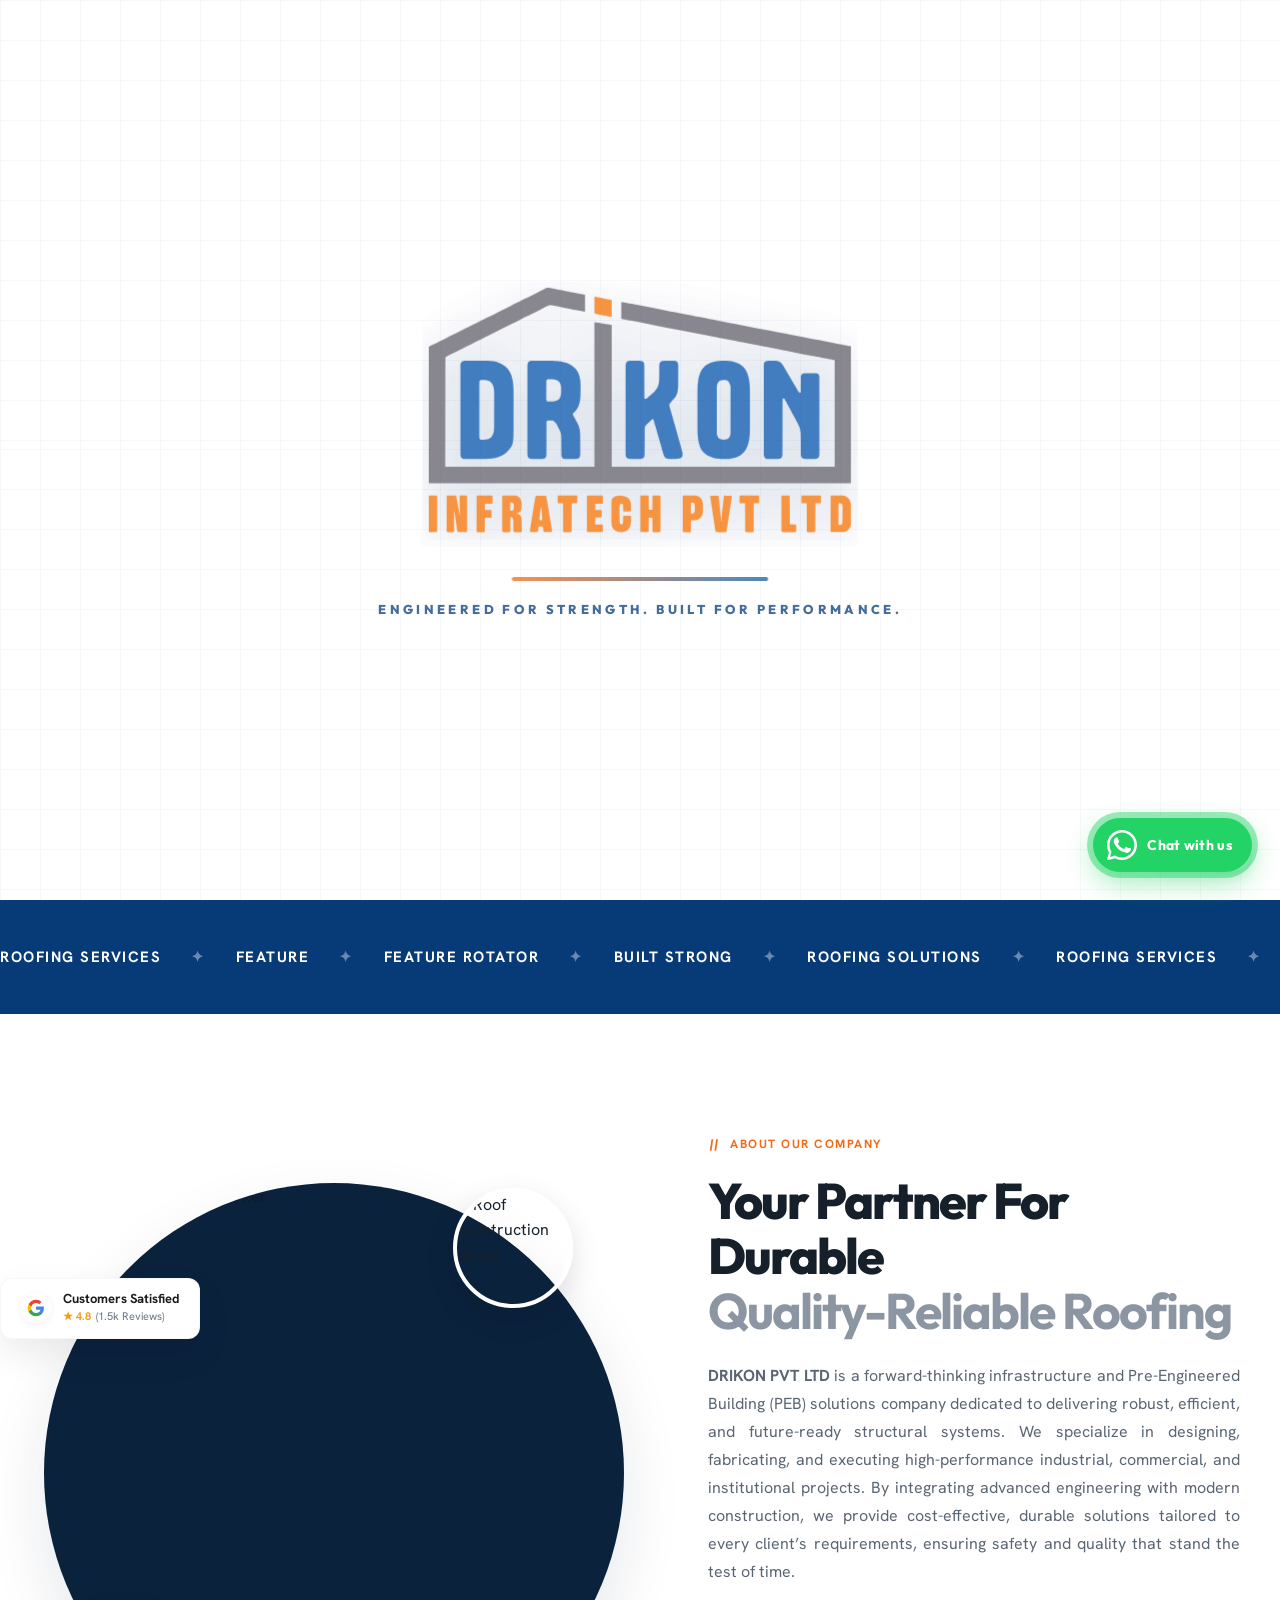
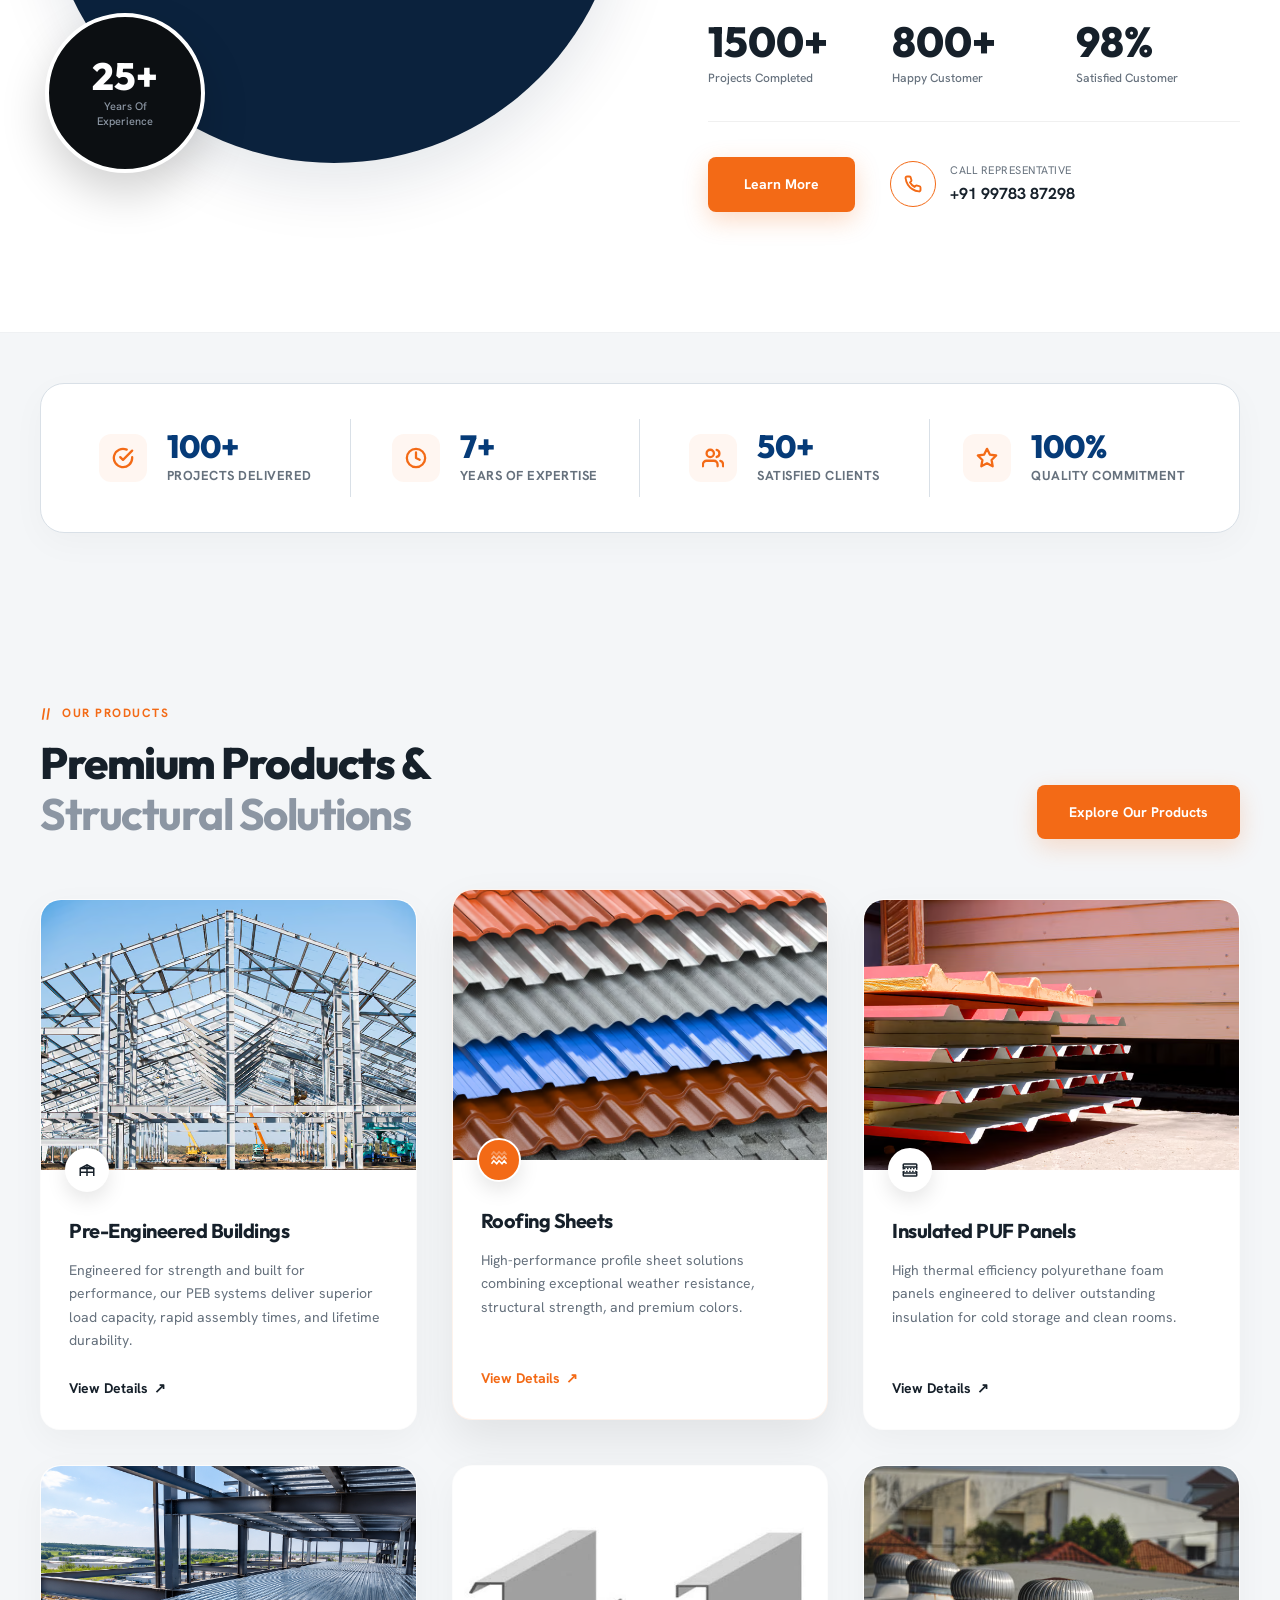
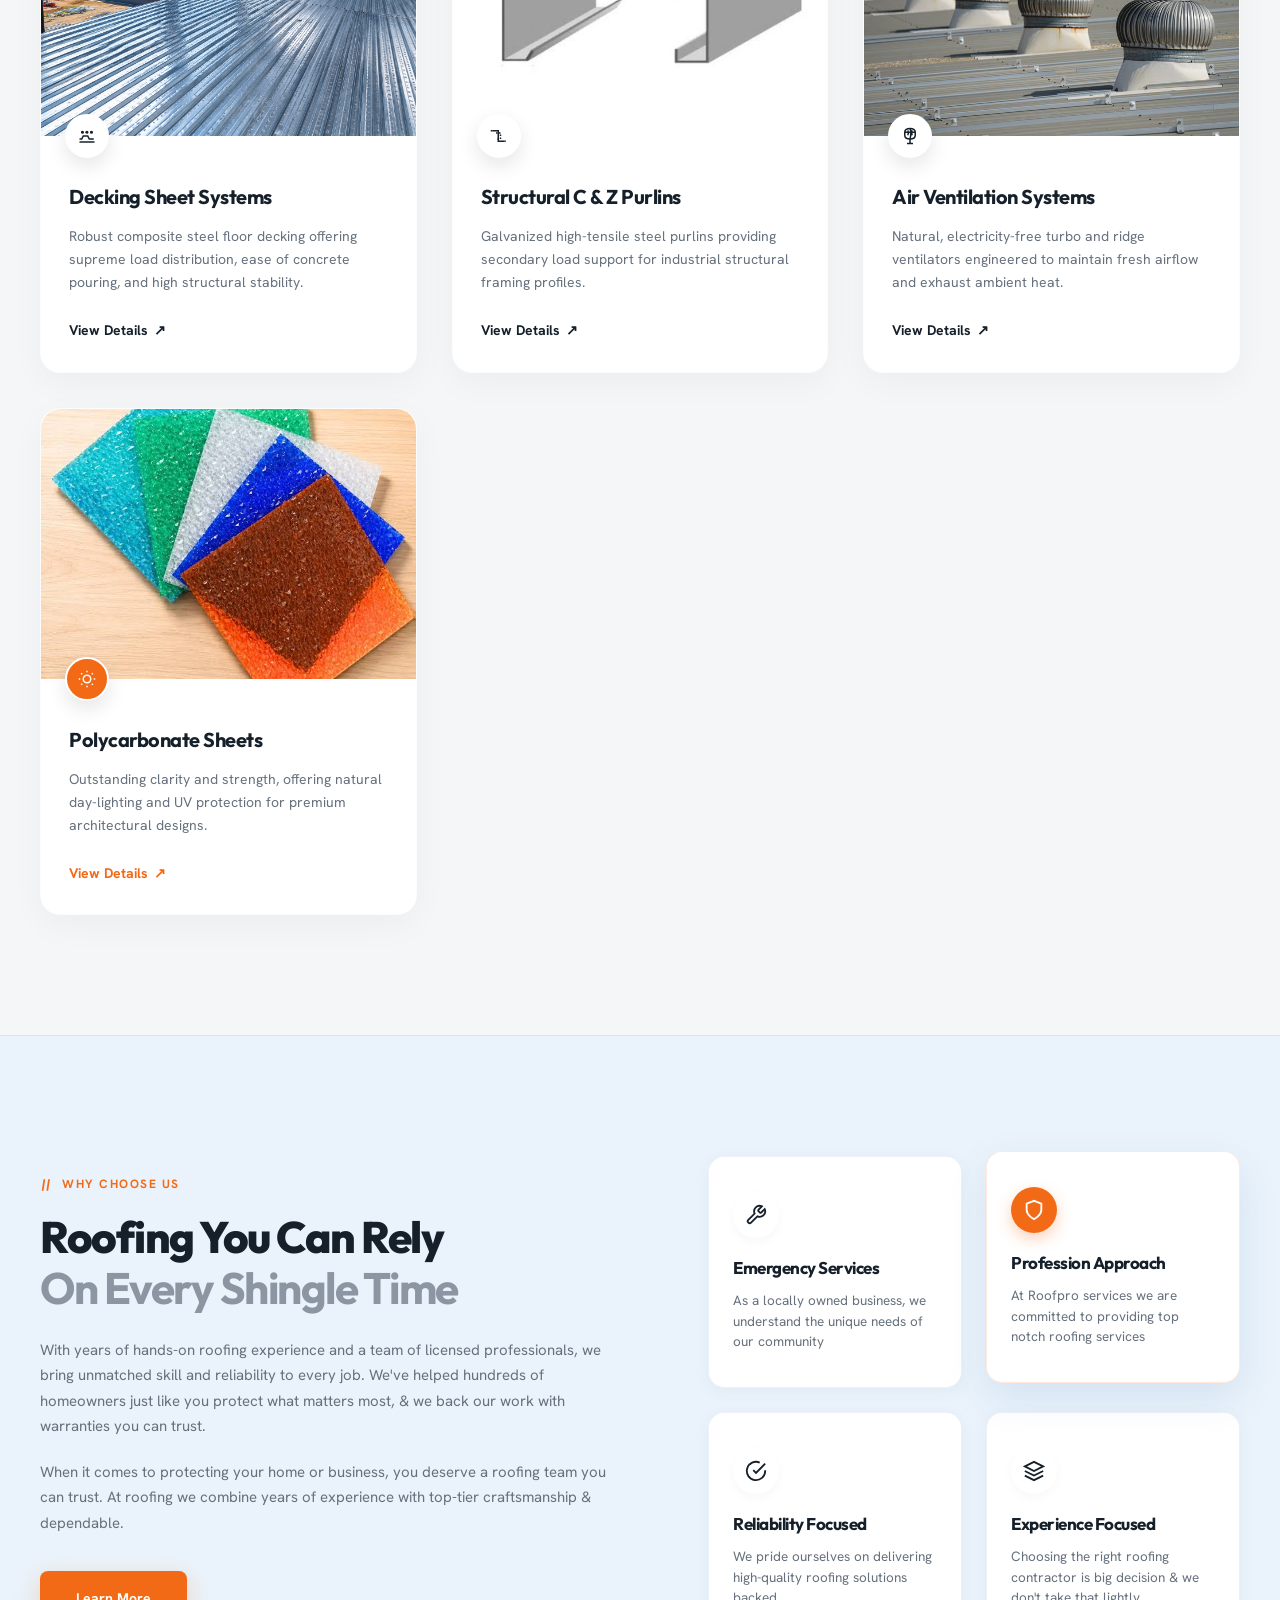
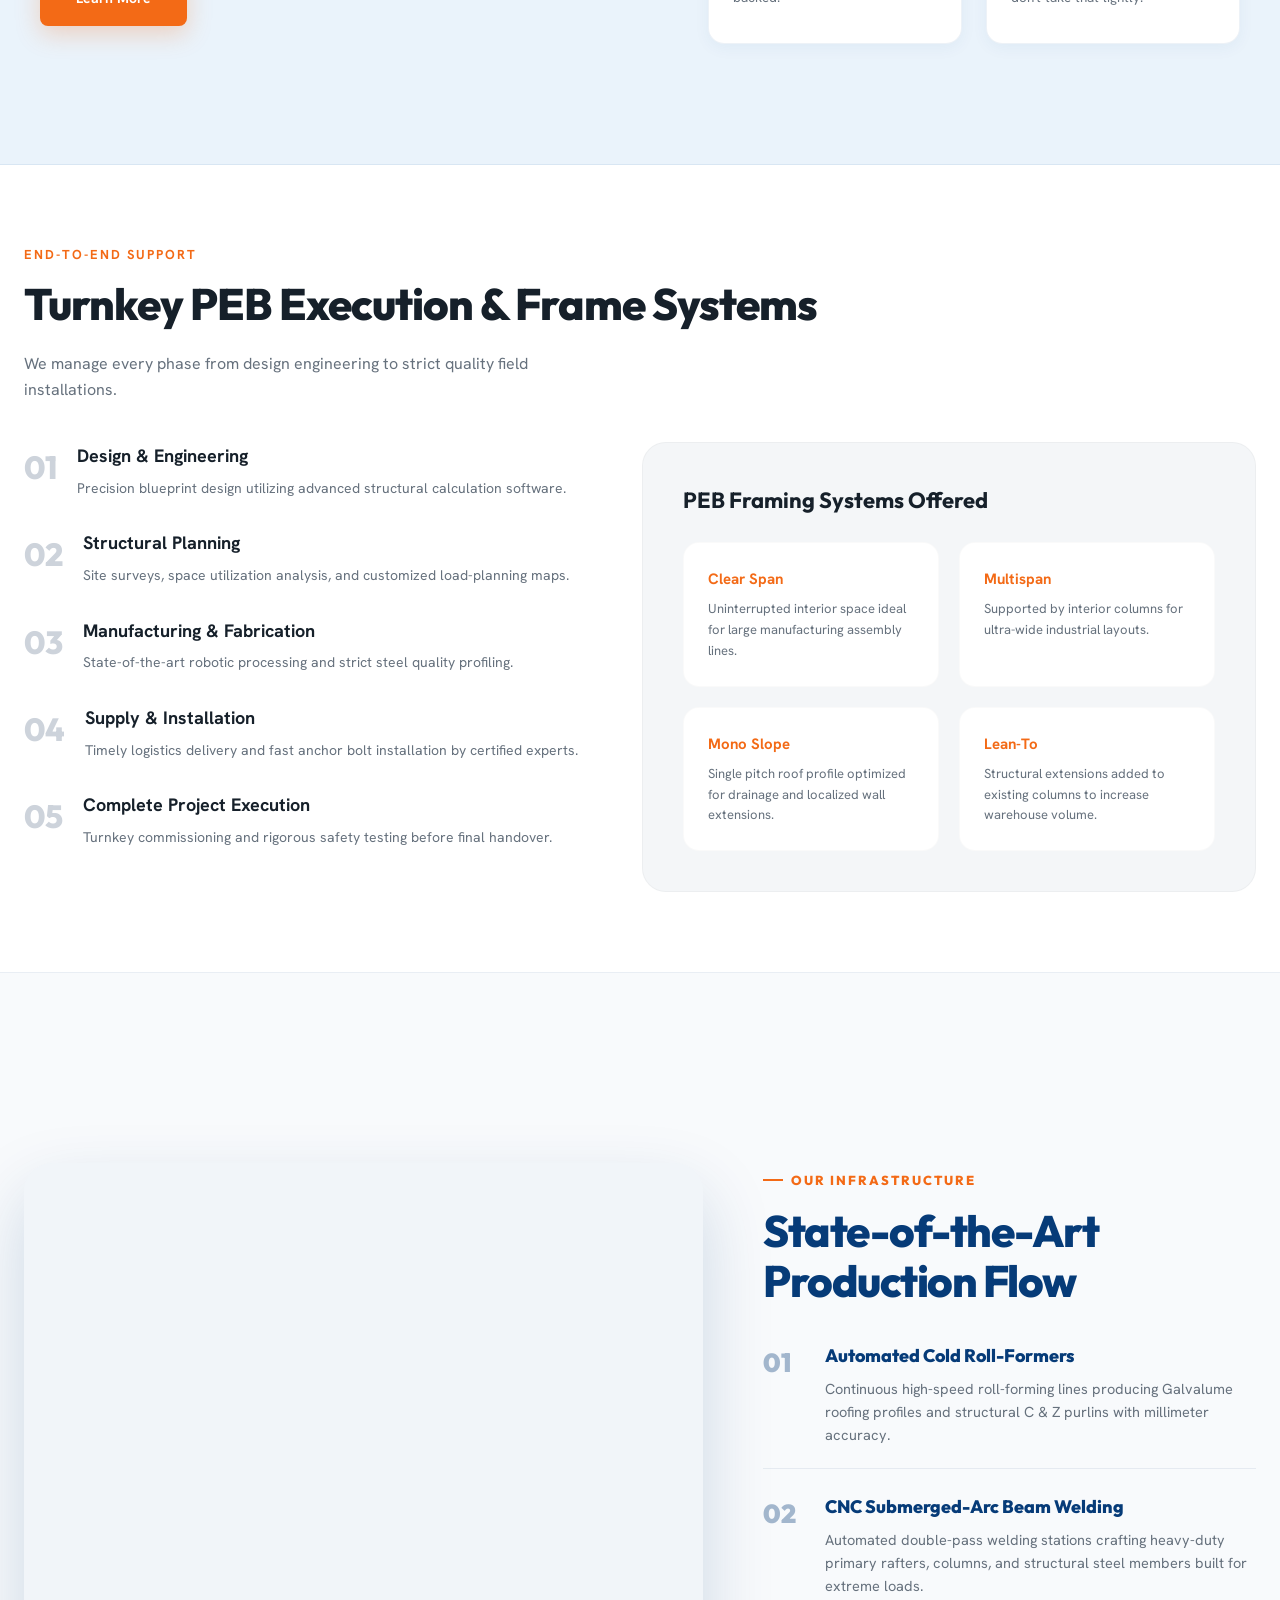
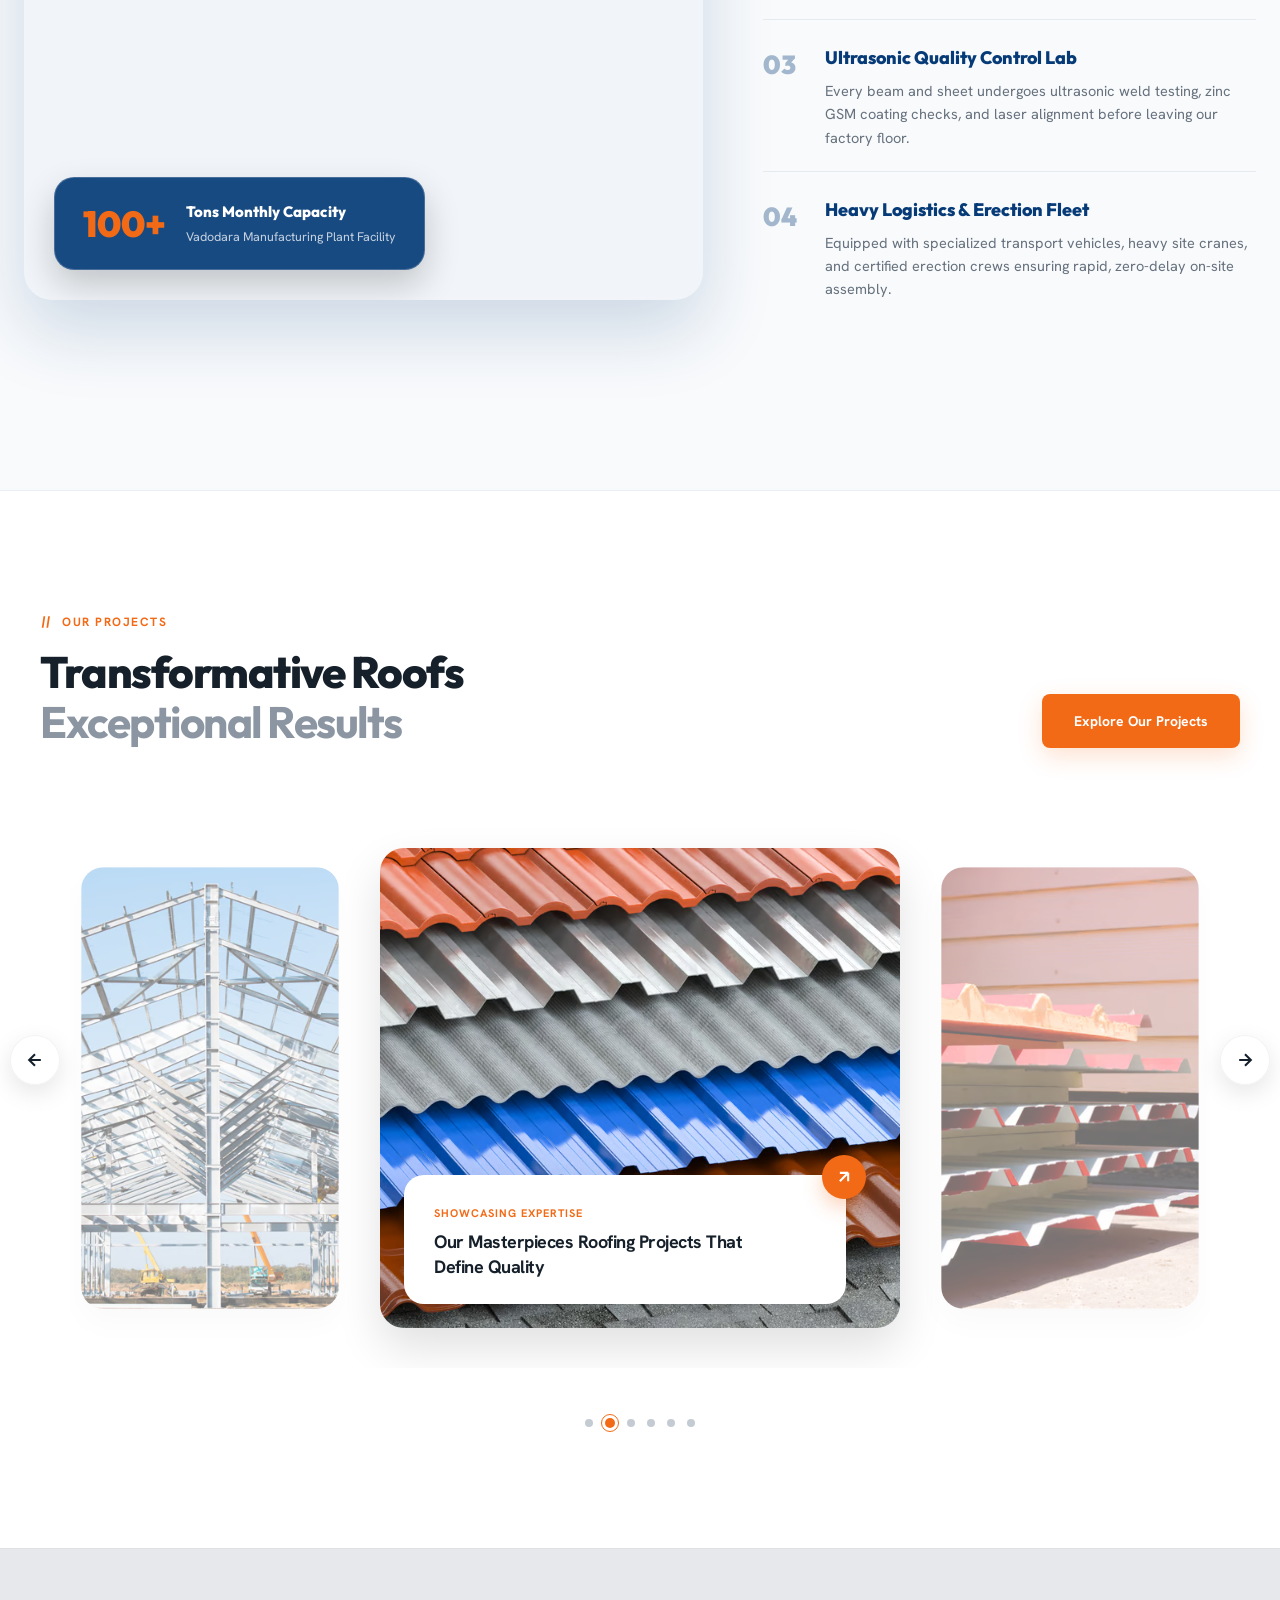
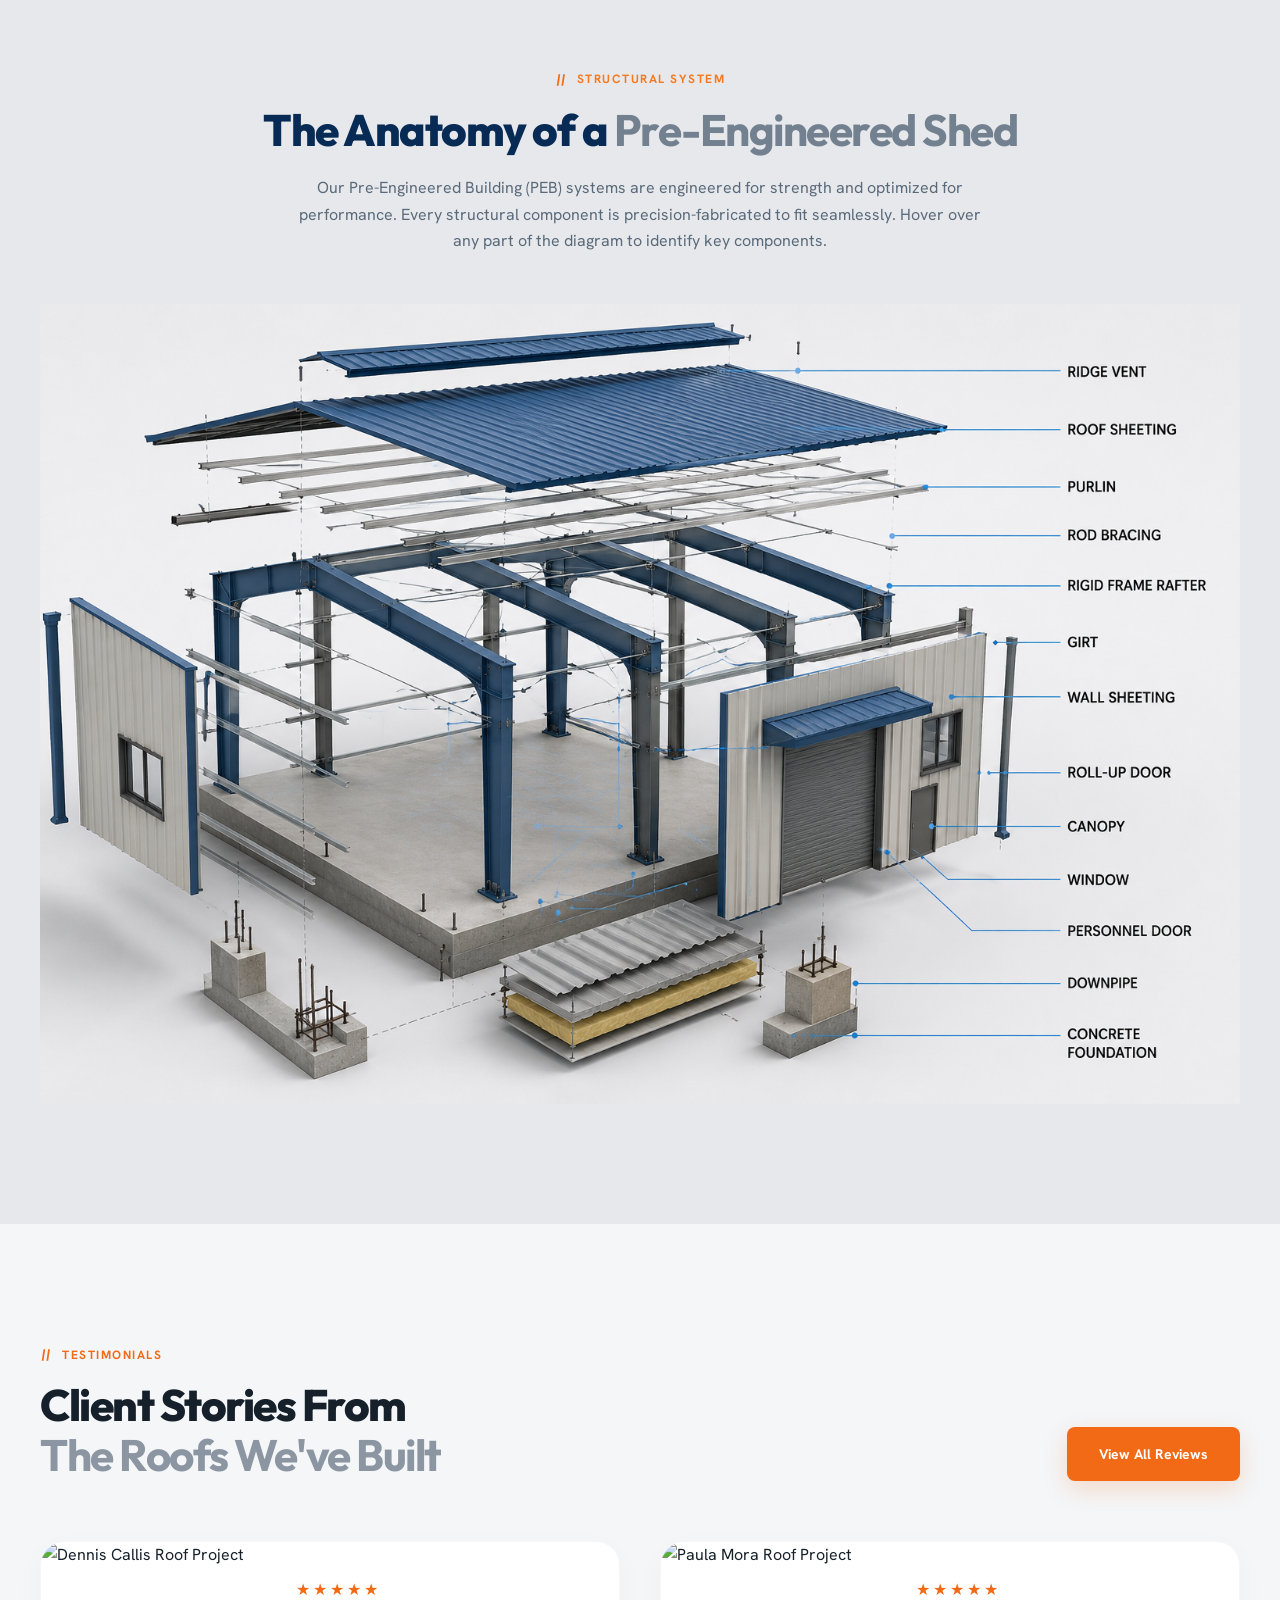
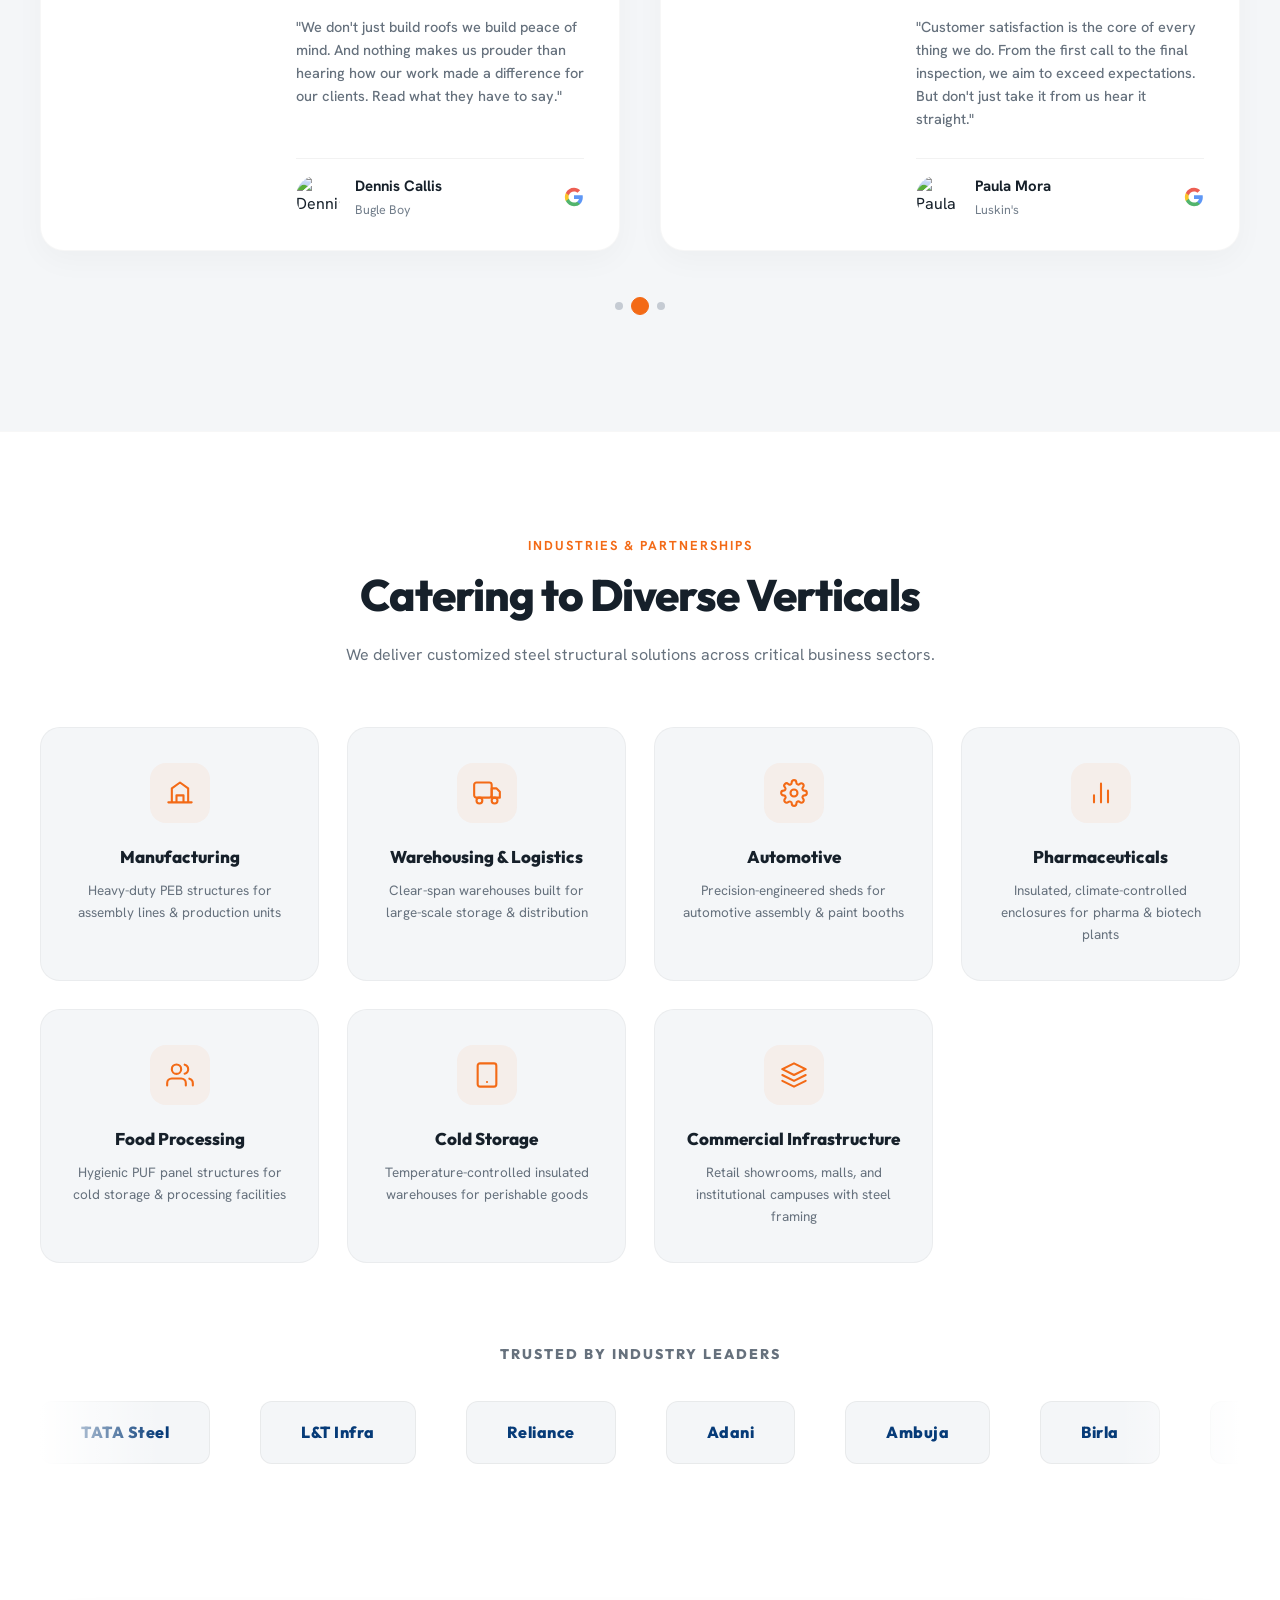
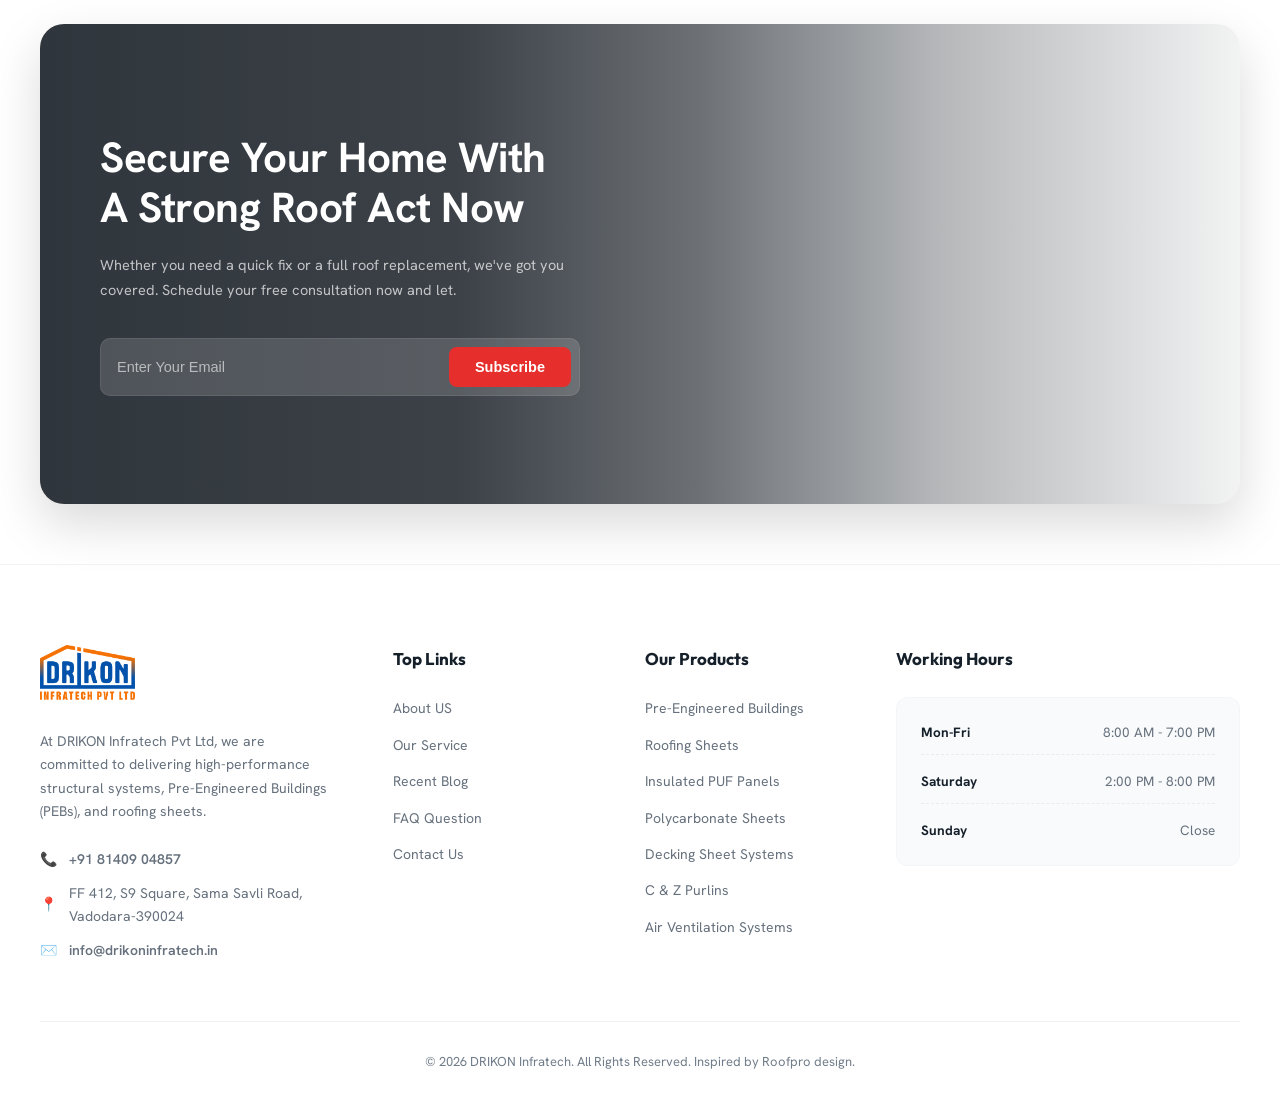
==== commit 3f460fa5: "feat: WhatsApp floating button, Why Choose Us brand colors, removed carousel dots, video full cover" ====
--- a/index.html
+++ b/index.html
@@ -15,6 +15,33 @@
 </head>
 <body>
 
+  <!-- Ultra-Premium Full-Screen Drikon Opening Animation Overlay -->
+  <div class="drikon-intro-curtain" id="drikonIntro" aria-hidden="true">
+    <div class="intro-shutter intro-shutter-top"></div>
+    <div class="intro-shutter intro-shutter-bottom"></div>
+
+    <div class="intro-center-stage">
+      <div class="intro-logo-card">
+        <div class="logo-shine-wrapper">
+          <img src="adtionalimages/Drikon Infratech Logo Final_1.svg" alt="Drikon Infratech Pvt. Ltd. Logo" class="intro-brand-logo">
+          <div class="logo-shine-beam"></div>
+        </div>
+      </div>
+
+      <div class="intro-progress-container">
+        <div class="intro-progress-bar" id="introProgressBar"></div>
+      </div>
+
+      <div class="intro-tagline" id="introTagline">
+        Engineered for Strength. Built for Performance.
+      </div>
+    </div>
+
+    <button class="intro-skip-btn" id="skipIntro" type="button">
+      Skip Intro
+    </button>
+  </div>
+
   <!-- Premium Header -->
   <header class="header">
     <!-- Header Top Bar -->
@@ -55,13 +82,13 @@
           <li class="nav-item">
             <a href="products.html" class="nav-link">Products <span class="dropdown-arrow"></span></a>
             <ul class="dropdown-menu">
-              <li><a href="products.html#peb-systems">Pre-Engineered Buildings</a></li>
-              <li><a href="products.html#roofing-sheets">Roofing Sheets</a></li>
-              <li><a href="products.html#puf-panels">Insulated PUF Panels</a></li>
-              <li><a href="products.html#polycarbonate">Polycarbonate Sheets</a></li>
-              <li><a href="products.html#decking-sheets">Decking Sheet Systems</a></li>
-              <li><a href="products.html#cz-purlins">Structural C &amp; Z Purlins</a></li>
-              <li><a href="products.html#ventilators">Air Ventilation Systems</a></li>
+              <li><a href="service-detail.html?service=peb-systems">Pre-Engineered Buildings</a></li>
+              <li><a href="service-detail.html?service=roofing-sheets">Roofing Sheets</a></li>
+              <li><a href="service-detail.html?service=puf-panels">Insulated PUF Panels</a></li>
+              <li><a href="service-detail.html?service=polycarbonate">Polycarbonate Sheets</a></li>
+              <li><a href="service-detail.html?service=decking-sheets">Decking Sheet Systems</a></li>
+              <li><a href="service-detail.html?service=cz-purlins">Structural C &amp; Z Purlins</a></li>
+              <li><a href="service-detail.html?service=ventilators">Air Ventilation Systems</a></li>
             </ul>
           </li>
           <li class="nav-item"><a href="projects.html" class="nav-link">Projects</a></li>
@@ -313,7 +340,7 @@
           <div class="card-body-v2">
             <h4>Pre-Engineered Buildings</h4>
             <p>Engineered for strength and built for performance, our PEB systems deliver superior load capacity, rapid assembly times, and lifetime durability.</p>
-            <a href="products.html#peb-systems" class="card-learn-more">Learn More <span class="arrow">↗</span></a>
+            <a href="service-detail.html?service=peb-systems" class="card-learn-more">View Details <span class="arrow">↗</span></a>
           </div>
         </div>
 
@@ -333,7 +360,7 @@
           <div class="card-body-v2">
             <h4>Roofing Sheets</h4>
             <p>High-performance profile sheet solutions combining exceptional weather resistance, structural strength, and premium colors.</p>
-            <a href="products.html#roofing-puf" class="card-learn-more red-link">Learn More <span class="arrow">↗</span></a>
+            <a href="service-detail.html?service=roofing-sheets" class="card-learn-more red-link">View Details <span class="arrow">↗</span></a>
           </div>
         </div>
 
@@ -354,7 +381,7 @@
           <div class="card-body-v2">
             <h4>Insulated PUF Panels</h4>
             <p>High thermal efficiency polyurethane foam panels engineered to deliver outstanding insulation for cold storage and clean rooms.</p>
-            <a href="products.html#roofing-puf" class="card-learn-more">Learn More <span class="arrow">↗</span></a>
+            <a href="service-detail.html?service=puf-panels" class="card-learn-more">View Details <span class="arrow">↗</span></a>
           </div>
         </div>
 
@@ -377,7 +404,7 @@
           <div class="card-body-v2">
             <h4>Decking Sheet Systems</h4>
             <p>Robust composite steel floor decking offering supreme load distribution, ease of concrete pouring, and high structural stability.</p>
-            <a href="products.html#purlins-decking" class="card-learn-more">Learn More <span class="arrow">↗</span></a>
+            <a href="service-detail.html?service=decking-sheets" class="card-learn-more">View Details <span class="arrow">↗</span></a>
           </div>
         </div>
 
@@ -397,7 +424,7 @@
           <div class="card-body-v2">
             <h4>Structural C & Z Purlins</h4>
             <p>Galvanized high-tensile steel purlins providing secondary load support for industrial structural framing profiles.</p>
-            <a href="products.html#purlins-decking" class="card-learn-more">Learn More <span class="arrow">↗</span></a>
+            <a href="service-detail.html?service=cz-purlins" class="card-learn-more">View Details <span class="arrow">↗</span></a>
           </div>
         </div>
 
@@ -418,7 +445,7 @@
           <div class="card-body-v2">
             <h4>Air Ventilation Systems</h4>
             <p>Natural, electricity-free turbo and ridge ventilators engineered to maintain fresh airflow and exhaust ambient heat.</p>
-            <a href="products.html#ventilation-insulation" class="card-learn-more">Learn More <span class="arrow">↗</span></a>
+            <a href="service-detail.html?service=ventilators" class="card-learn-more">View Details <span class="arrow">↗</span></a>
           </div>
         </div>
 
@@ -444,17 +471,11 @@
           <div class="card-body-v2">
             <h4>Polycarbonate Sheets</h4>
             <p>Outstanding clarity and strength, offering natural day-lighting and UV protection for premium architectural designs.</p>
-            <a href="products.html#polycarbonate" class="card-learn-more red-link">Learn More <span class="arrow">↗</span></a>
-          </div>
-        </div>
-      </div>
-
-      <!-- Carousel dots indicator -->
-      <div class="carousel-dots-wrapper">
-        <span class="dot"></span>
-        <span class="dot active-dot"></span>
-        <span class="dot"></span>
-      </div>
+            <a href="service-detail.html?service=polycarbonate" class="card-learn-more red-link">View Details <span class="arrow">↗</span></a>
+          </div>
+        </div>
+      </div>
+
     </div>
   </section>
 
@@ -611,7 +632,10 @@
         <!-- Left Image Section with Floating Stat -->
         <div class="infra-v3-visual">
           <div class="infra-v3-img-wrapper">
-            <img src="peb shade.png" alt="DRIKON Manufacturing Plant Facility">
+            <video autoplay loop muted playsinline style="width: 100%; height: 100%; min-height: 560px; object-fit: cover; display: block; padding: 0; margin: 0; border-radius: 28px;">
+              <source src="adtionalimages/peb shade.mp4" type="video/mp4">
+              Your browser does not support the video tag.
+            </video>
             <div class="infra-v3-stat-card">
               <div class="infra-v3-stat-num">100+</div>
               <div>
@@ -1126,6 +1150,22 @@
     </div>
   </footer>
 
+  <!-- Floating WhatsApp Button -->
+  <a href="https://wa.me/919978387298?text=Hello%20Drikon%20Infratech,%20I%20would%20like%20to%20inquire%20about%20your%20PEB%20and%20Roofing%20services." 
+     class="whatsapp-float-btn" 
+     target="_blank" 
+     rel="noopener noreferrer" 
+     aria-label="Chat on WhatsApp with Drikon Infratech">
+    <div class="whatsapp-icon-wrapper">
+      <svg viewBox="0 0 32 32" class="whatsapp-svg">
+        <path d="M16 0C7.163 0 0 7.163 0 16c0 2.825.738 5.575 2.138 8.013L.075 31.25a.8.8 0 0 0 .975.975l7.288-2.063A15.938 15.938 0 0 0 16 32c8.837 0 16-7.163 16-16S24.837 0 16 0zm0 29.333c-2.488 0-4.913-.663-7.038-1.925a.8.8 0 0 0-.588-.088l-5.112 1.45 1.45-5.113a.8.8 0 0 0-.087-.588C3.399 20.913 2.733 18.488 2.733 16c0-7.313 5.954-13.267 13.267-13.267S29.267 8.687 29.267 16c0 7.313-5.954 13.333-13.267 13.333zm7.688-9.875c-.425-.213-2.513-1.238-2.9-1.388-.388-.15-.675-.212-.963.213-.287.425-1.112 1.388-1.362 1.675-.25.288-.5.325-.925.113-.425-.213-1.8-.663-3.425-2.113-1.275-1.137-2.138-2.537-2.388-2.962-.25-.425-.025-.65.188-.863.188-.188.425-.5.638-.75.213-.25.287-.425.425-.713.137-.287.075-.537-.038-.75s-.963-2.325-1.325-3.187c-.35-.838-.712-.725-.975-.738-.25-.012-.538-.012-.825-.012s-.75.113-1.137.538c-.388.425-1.488 1.45-1.488 3.538s1.525 4.1 1.738 4.388c.212.287 3.012 4.6 7.3 6.45 1.025.438 1.825.7 2.45.9.1.038 1.95.788 2.875.7 1.025-.1 3.163-1.288 3.6-2.538.438-1.25.438-2.313.313-2.538-.125-.225-.413-.35-.838-.563z"/>
+      </svg>
+    </div>
+    <span class="whatsapp-tooltip">Chat with us</span>
+  </a>
+
+  <!-- GSAP Animation Library CDN -->
+  <script src="https://cdn.jsdelivr.net/npm/gsap@3.12.5/dist/gsap.min.js"></script>
   <script src="script.js"></script>
 </body>
 </html>
--- a/style.css
+++ b/style.css
@@ -1295,8 +1295,10 @@
 
 /* --- 6. Why Choose us --- */
 .why-section {
-  background-color: var(--color-white);
+  background-color: #EAF3FB;
   padding: 120px 0;
+  border-top: 1px solid rgba(11, 79, 147, 0.08);
+  border-bottom: 1px solid rgba(11, 79, 147, 0.08);
 }
 
 .why-section .container {
@@ -1322,7 +1324,7 @@
   display: inline-flex;
   align-items: center;
   gap: 8px;
-  color: #e62e2d;
+  color: var(--color-primary);
   font-weight: 700;
   font-size: 12px;
   letter-spacing: 1.5px;
@@ -1353,23 +1355,23 @@
 }
 
 .why-cta-btn {
-  background-color: #e62e2d;
+  background-color: var(--color-primary);
   color: var(--color-white);
   padding: 16px 36px;
   font-weight: 700;
   font-size: 14px;
   border-radius: 8px;
   text-decoration: none;
-  box-shadow: 0 8px 24px rgba(230, 46, 45, 0.2);
+  box-shadow: 0 8px 24px rgba(243, 106, 22, 0.25);
   transition: var(--transition-smooth);
   display: inline-block;
   margin-top: 15px;
 }
 
 .why-cta-btn:hover {
-  background-color: #c92221;
+  background-color: var(--color-primary-dark);
   transform: translateY(-2px);
-  box-shadow: 0 10px 28px rgba(230, 46, 45, 0.3);
+  box-shadow: 0 10px 28px rgba(243, 106, 22, 0.4);
 }
 
 .why-right-grid {
@@ -1379,21 +1381,28 @@
 }
 
 .feature-card-v3 {
-  background-color: #f4f6f8;
+  background-color: var(--color-white);
   border-radius: 16px;
   padding: 35px 24px;
   transition: var(--transition-smooth);
   display: flex;
   flex-direction: column;
   align-items: flex-start;
-  border: 1px solid rgba(0, 0, 0, 0.01);
+  border: 1px solid rgba(11, 79, 147, 0.07);
   text-align: left;
+  box-shadow: 0 4px 16px rgba(11, 79, 147, 0.05);
+}
+
+.feature-card-v3:hover {
+  transform: translateY(-5px);
+  box-shadow: 0 12px 35px rgba(11, 79, 147, 0.12);
+  border-color: rgba(243, 106, 22, 0.15);
 }
 
 .feature-card-v3.active-card-v3 {
   background-color: var(--color-white);
-  border-color: rgba(230, 46, 45, 0.08);
-  box-shadow: 0 15px 40px rgba(0, 0, 0, 0.06);
+  border-color: rgba(243, 106, 22, 0.15);
+  box-shadow: 0 15px 40px rgba(11, 79, 147, 0.1);
   transform: translateY(-5px);
 }
 
@@ -1425,9 +1434,9 @@
 }
 
 .badge-icon-circle-v3.red-badge-v3 {
-  background-color: #e62e2d;
+  background-color: var(--color-primary);
   color: var(--color-white);
-  box-shadow: 0 6px 15px rgba(230, 46, 45, 0.25);
+  box-shadow: 0 6px 15px rgba(243, 106, 22, 0.3);
 }
 
 /* --- 7. Featured Projects --- */
@@ -2996,33 +3005,45 @@
 
 .infra-v3-grid {
   display: grid;
-  grid-template-columns: 1fr 1.15fr;
-  gap: 70px;
-  align-items: center;
-}
-
-/* Left Image Section */
+  grid-template-columns: 1.35fr 1fr;
+  gap: 50px;
+  align-items: center;
+}
+
+/* Left Image/Video Section */
 .infra-v3-visual {
   position: relative;
+  height: 100%;
+  display: flex;
 }
 
 .infra-v3-img-wrapper {
   position: relative;
   border-radius: 28px;
   overflow: hidden;
-  box-shadow: 0 25px 60px rgba(6, 59, 120, 0.14);
-}
-
-.infra-v3-img-wrapper img {
+  box-shadow: 0 30px 70px rgba(6, 59, 120, 0.18);
+  background: #F1F5F9;
   width: 100%;
-  height: 550px;
-  object-fit: cover;
-  display: block;
+  height: 100%;
+  display: flex;
+}
+
+.infra-v3-img-wrapper img,
+.infra-v3-img-wrapper video {
+  width: 100% !important;
+  height: 100% !important;
+  min-height: 560px;
+  object-fit: cover !important;
+  object-position: center !important;
+  display: block !important;
   transition: transform 0.6s ease;
-}
-
-.infra-v3-img-wrapper:hover img {
-  transform: scale(1.03);
+  padding: 0 !important;
+  margin: 0 !important;
+}
+
+.infra-v3-img-wrapper:hover img,
+.infra-v3-img-wrapper:hover video {
+  transform: scale(1.02);
 }
 
 /* Floating Glass Stat Overlay */
@@ -3161,10 +3182,259 @@
     grid-template-columns: 1fr;
     gap: 45px;
   }
-  .infra-v3-img-wrapper img {
+  .infra-v3-img-wrapper img,
+  .infra-v3-img-wrapper video {
     height: 400px;
+    object-fit: cover;
   }
   .infra-v3-content {
     padding-left: 0;
   }
 }
+
+/* ===================== ULTRA-PREMIUM WHITE OPENING CURTAIN ===================== */
+body.intro-active {
+  overflow: hidden !important;
+}
+
+.drikon-intro-curtain {
+  position: fixed;
+  inset: 0;
+  width: 100%;
+  height: 100vh;
+  z-index: 99999;
+  overflow: hidden;
+  display: flex;
+  align-items: center;
+  justify-content: center;
+  background: transparent !important;
+  pointer-events: all;
+}
+
+.intro-shutter {
+  position: absolute;
+  left: 0;
+  width: 100%;
+  height: 50.2vh;
+  background-color: #FFFFFF;
+  background-image: 
+    linear-gradient(rgba(6, 59, 120, 0.035) 1px, transparent 1px),
+    linear-gradient(90deg, rgba(6, 59, 120, 0.035) 1px, transparent 1px);
+  background-size: 40px 40px;
+  z-index: 1;
+  box-shadow: none !important;
+  border: none !important;
+}
+
+.intro-shutter-top {
+  top: 0;
+  transform-origin: top center;
+}
+
+.intro-shutter-bottom {
+  top: 49.9vh;
+  transform-origin: bottom center;
+}
+
+.intro-center-stage {
+  position: relative;
+  z-index: 10;
+  display: flex;
+  flex-direction: column;
+  align-items: center;
+  justify-content: center;
+  text-align: center;
+  padding: 30px;
+}
+
+.intro-logo-card {
+  max-width: 440px;
+  width: 85vw;
+  margin-bottom: 28px;
+  opacity: 0;
+  transform: scale(0.92);
+  filter: blur(8px);
+}
+
+.logo-shine-wrapper {
+  position: relative;
+  display: inline-block;
+  overflow: hidden;
+  border-radius: 12px;
+  padding: 6px;
+}
+
+.logo-shine-beam {
+  position: absolute;
+  top: -60%;
+  left: -140%;
+  width: 70%;
+  height: 220%;
+  background: linear-gradient(
+    90deg,
+    transparent 0%,
+    rgba(255, 255, 255, 0) 15%,
+    rgba(255, 255, 255, 0.85) 50%,
+    rgba(255, 255, 255, 0) 85%,
+    transparent 100%
+  );
+  transform: rotate(25deg);
+  pointer-events: none;
+}
+
+.intro-brand-logo {
+  width: 100%;
+  height: auto;
+  display: block;
+  object-fit: contain;
+  filter: drop-shadow(0 12px 28px rgba(6, 59, 120, 0.12));
+}
+
+.intro-progress-container {
+  width: 260px;
+  max-width: 70vw;
+  height: 4px;
+  background: #E8EEF5;
+  border-radius: 4px;
+  overflow: hidden;
+  margin-bottom: 18px;
+  opacity: 0;
+  box-shadow: inset 0 1px 2px rgba(0, 0, 0, 0.05);
+}
+
+.intro-progress-bar {
+  width: 0%;
+  height: 100%;
+  background: linear-gradient(90deg, #F36A16, #0D5FA8);
+  border-radius: 4px;
+  transition: width 0.1s linear;
+}
+
+.intro-tagline {
+  font-family: 'Outfit', sans-serif;
+  font-size: clamp(10px, 1.2vw, 13px);
+  font-weight: 800;
+  letter-spacing: 3.5px;
+  color: #063B78;
+  text-transform: uppercase;
+  opacity: 0;
+  transform: translateY(6px);
+}
+
+.intro-skip-btn {
+  position: absolute;
+  right: 28px;
+  bottom: 28px;
+  z-index: 20;
+  border: 1px solid rgba(6, 59, 120, 0.18);
+  background: rgba(255, 255, 255, 0.9);
+  color: #063B78;
+  padding: 8px 18px;
+  border-radius: 999px;
+  font-size: 12px;
+  font-weight: 700;
+  letter-spacing: 0.06em;
+  cursor: pointer;
+  box-shadow: 0 4px 14px rgba(6, 59, 120, 0.08);
+  backdrop-filter: blur(8px);
+  -webkit-backdrop-filter: blur(8px);
+  transition: all 0.25s ease;
+  opacity: 0;
+}
+
+.intro-skip-btn:hover {
+  background: #063B78;
+  color: #FFFFFF;
+  border-color: #063B78;
+  transform: translateY(-2px);
+  box-shadow: 0 6px 20px rgba(6, 59, 120, 0.18);
+}
+
+/* ===================== FLOATING WHATSAPP BUTTON ===================== */
+.whatsapp-float-btn {
+  position: fixed !important;
+  bottom: 28px !important;
+  right: 28px !important;
+  z-index: 999999 !important;
+  display: flex !important;
+  align-items: center !important;
+  gap: 10px !important;
+  text-decoration: none !important;
+  background-color: #25D366 !important;
+  color: #FFFFFF !important;
+  padding: 12px 20px 12px 14px !important;
+  border-radius: 50px !important;
+  box-shadow: 0 10px 28px rgba(37, 211, 102, 0.45) !important;
+  transition: all 0.35s cubic-bezier(0.175, 0.885, 0.32, 1.275) !important;
+  cursor: pointer !important;
+}
+
+.whatsapp-float-btn:hover {
+  transform: translateY(-5px) scale(1.05) !important;
+  box-shadow: 0 16px 36px rgba(37, 211, 102, 0.7) !important;
+  background-color: #20BA5A !important;
+  color: #FFFFFF !important;
+}
+
+.whatsapp-icon-wrapper {
+  position: relative !important;
+  width: 30px !important;
+  height: 30px !important;
+  display: flex !important;
+  align-items: center !important;
+  justify-content: center !important;
+}
+
+.whatsapp-svg {
+  width: 30px !important;
+  height: 30px !important;
+  fill: #FFFFFF !important;
+}
+
+.whatsapp-tooltip {
+  font-family: var(--font-accent, 'Outfit', sans-serif) !important;
+  font-weight: 700 !important;
+  font-size: 14px !important;
+  letter-spacing: 0.3px !important;
+  white-space: nowrap !important;
+  color: #FFFFFF !important;
+  display: inline-block !important;
+}
+
+/* Pulsing outer aura animation */
+.whatsapp-float-btn::before {
+  content: '' !important;
+  position: absolute !important;
+  inset: -6px !important;
+  border-radius: 50px !important;
+  background: rgba(37, 211, 102, 0.45) !important;
+  z-index: -1 !important;
+  animation: whatsappPulse 2s infinite ease-in-out !important;
+}
+
+@keyframes whatsappPulse {
+  0% {
+    transform: scale(0.95);
+    opacity: 0.8;
+  }
+  70% {
+    transform: scale(1.18);
+    opacity: 0;
+  }
+  100% {
+    transform: scale(0.95);
+    opacity: 0;
+  }
+}
+
+@media (max-width: 768px) {
+  .whatsapp-float-btn {
+    bottom: 20px !important;
+    right: 20px !important;
+    padding: 12px !important;
+    border-radius: 50% !important;
+  }
+  .whatsapp-tooltip {
+    display: none !important;
+  }
+}
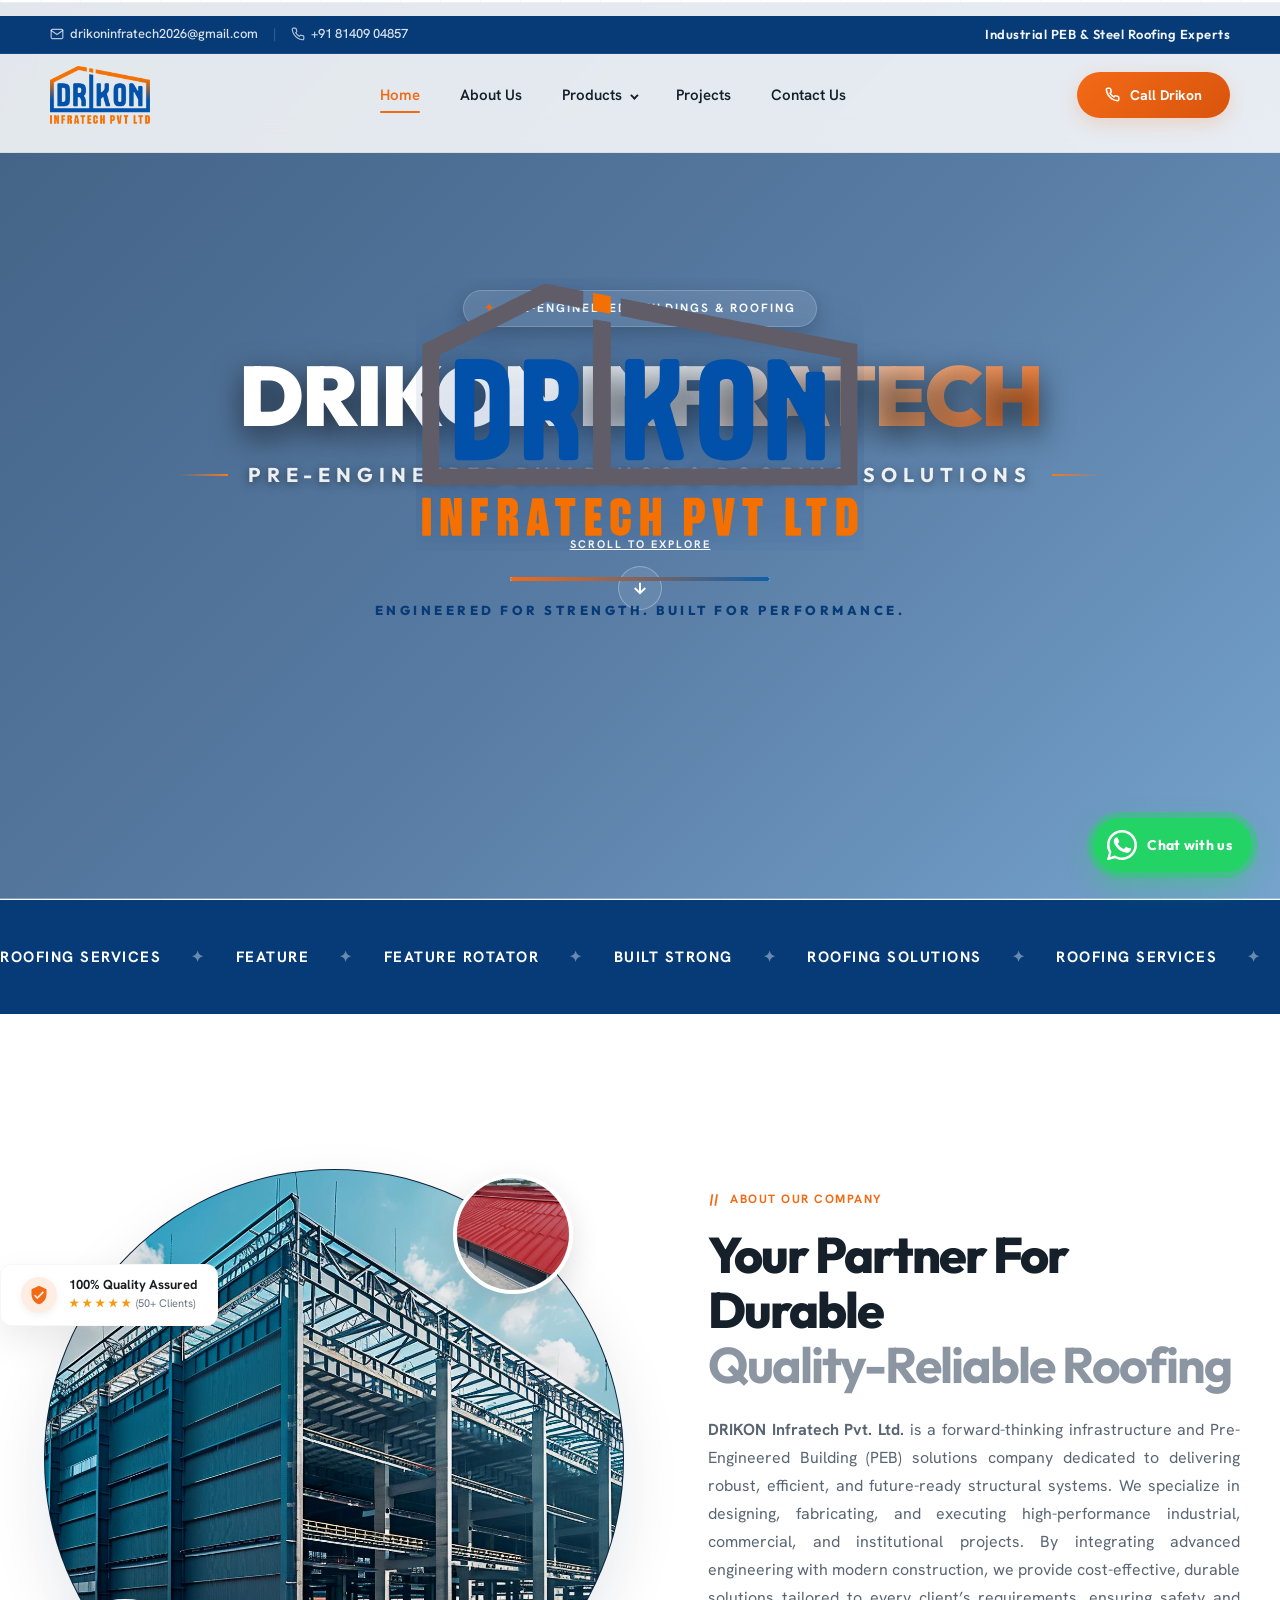
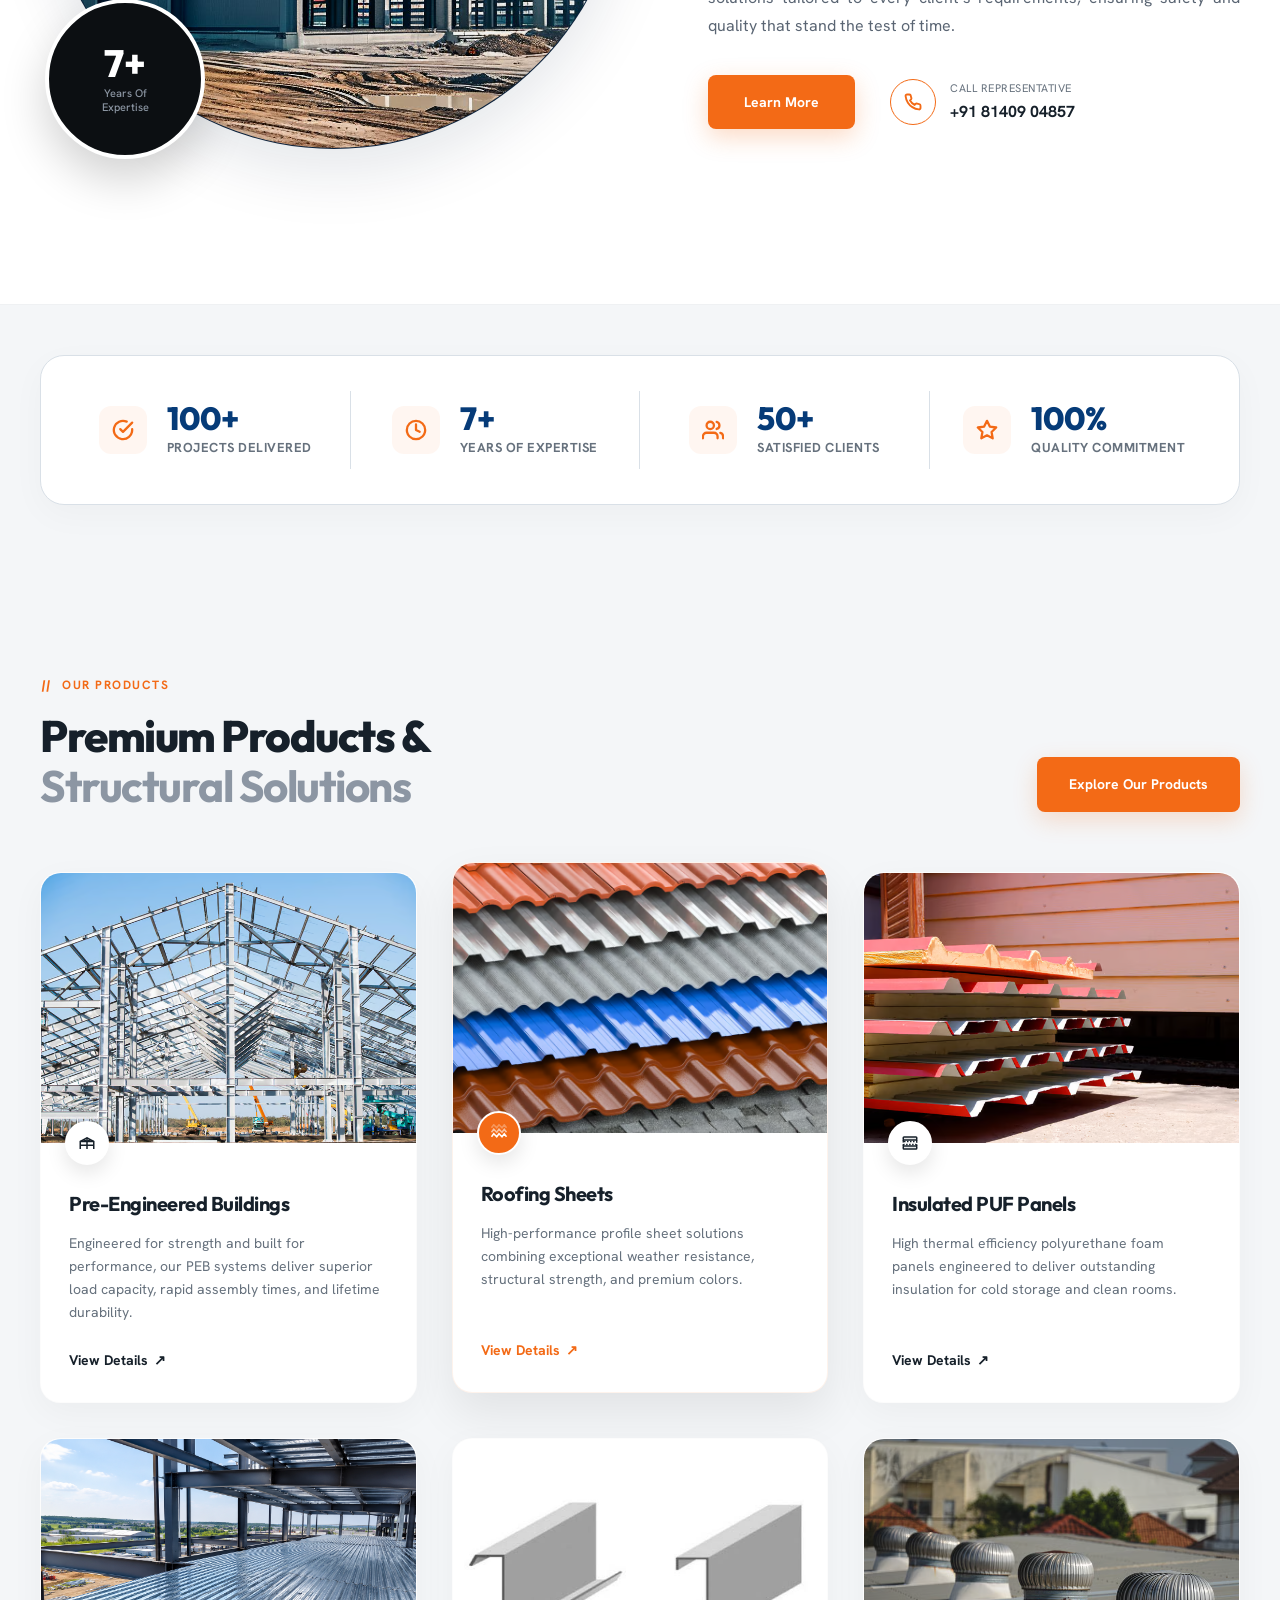
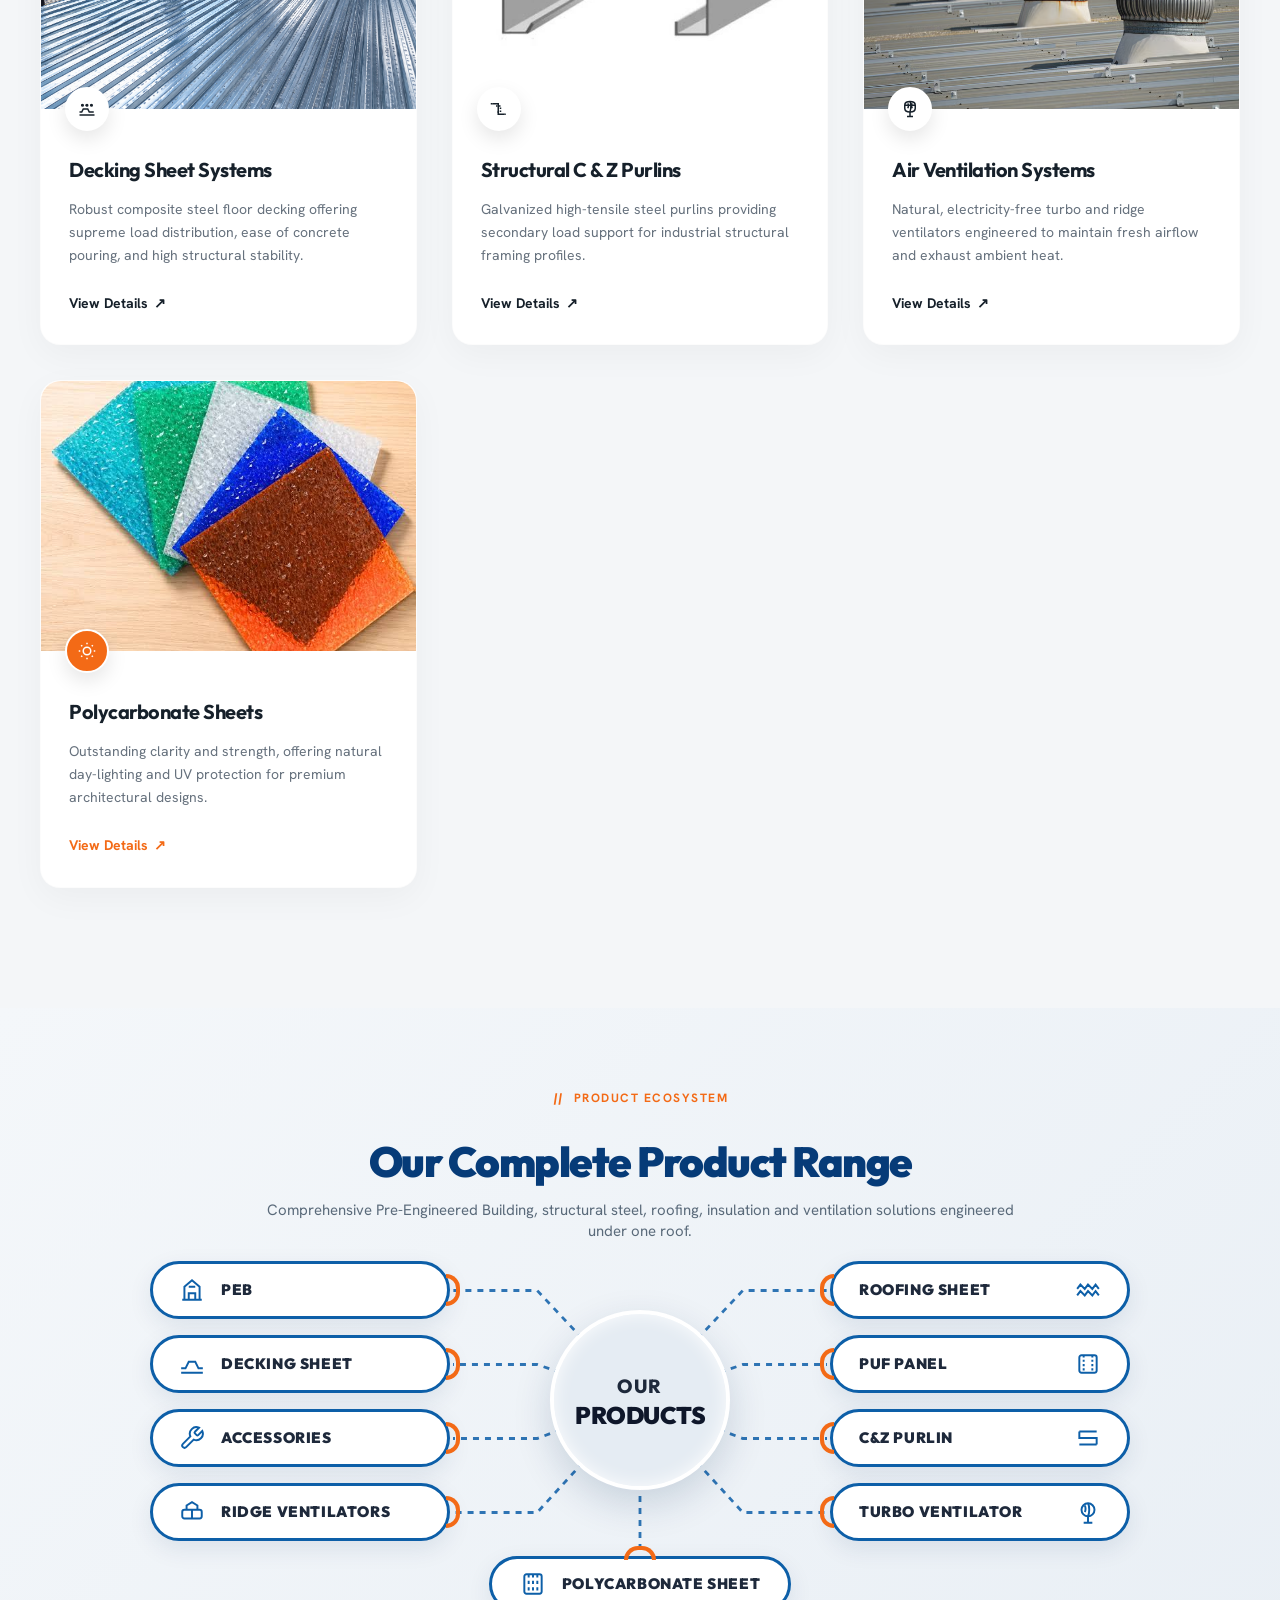
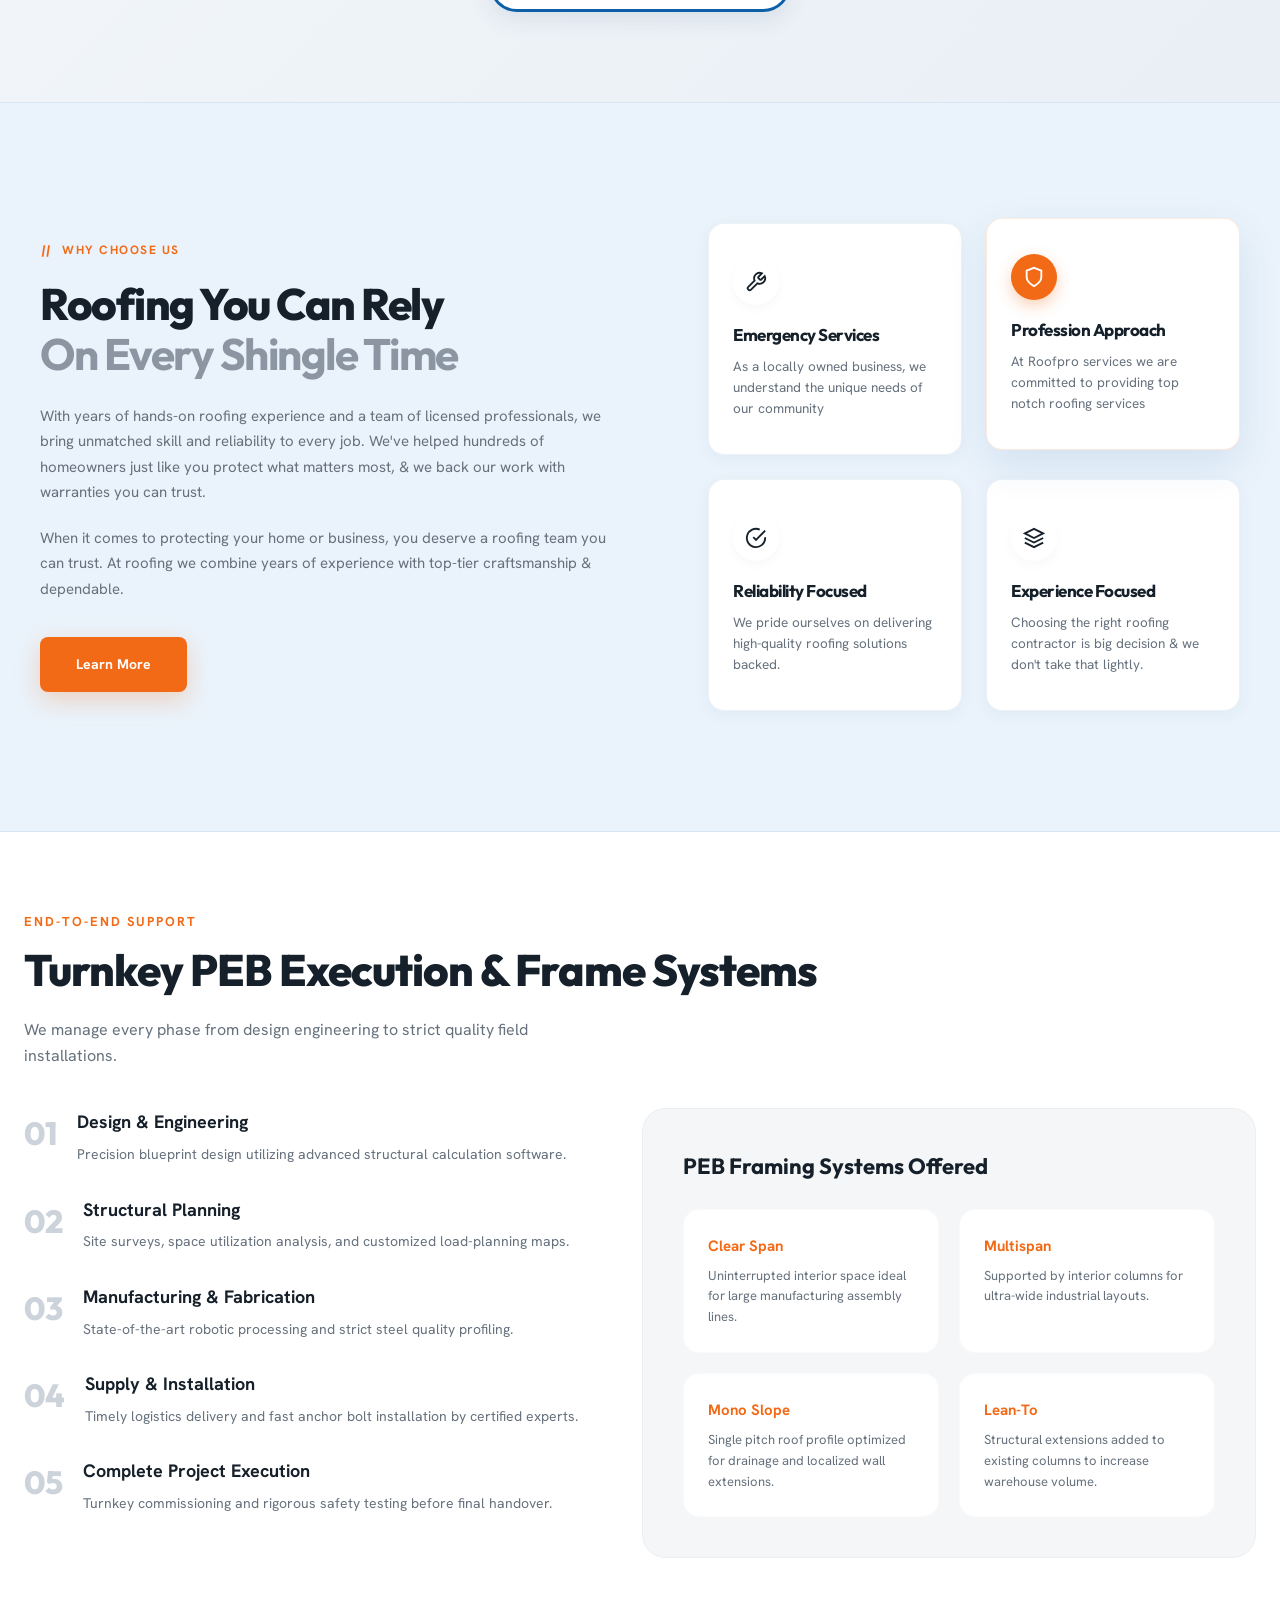
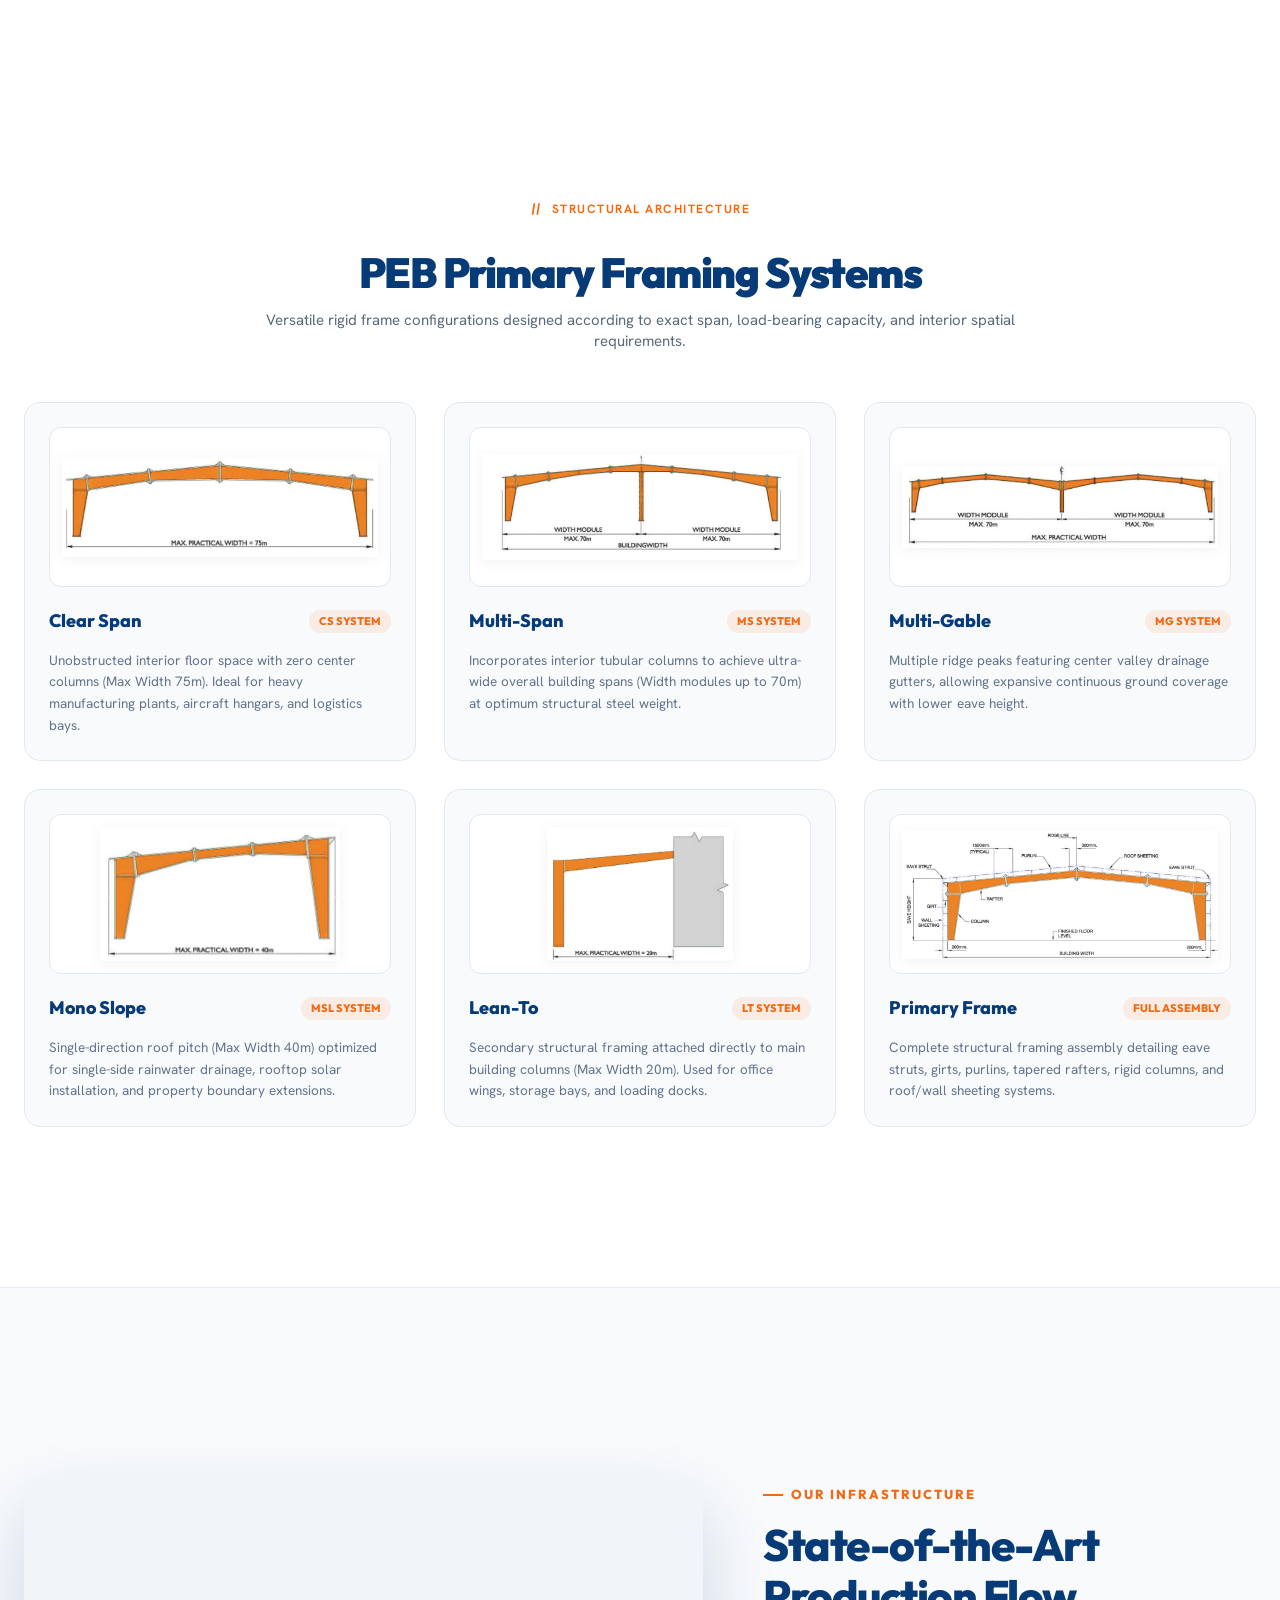
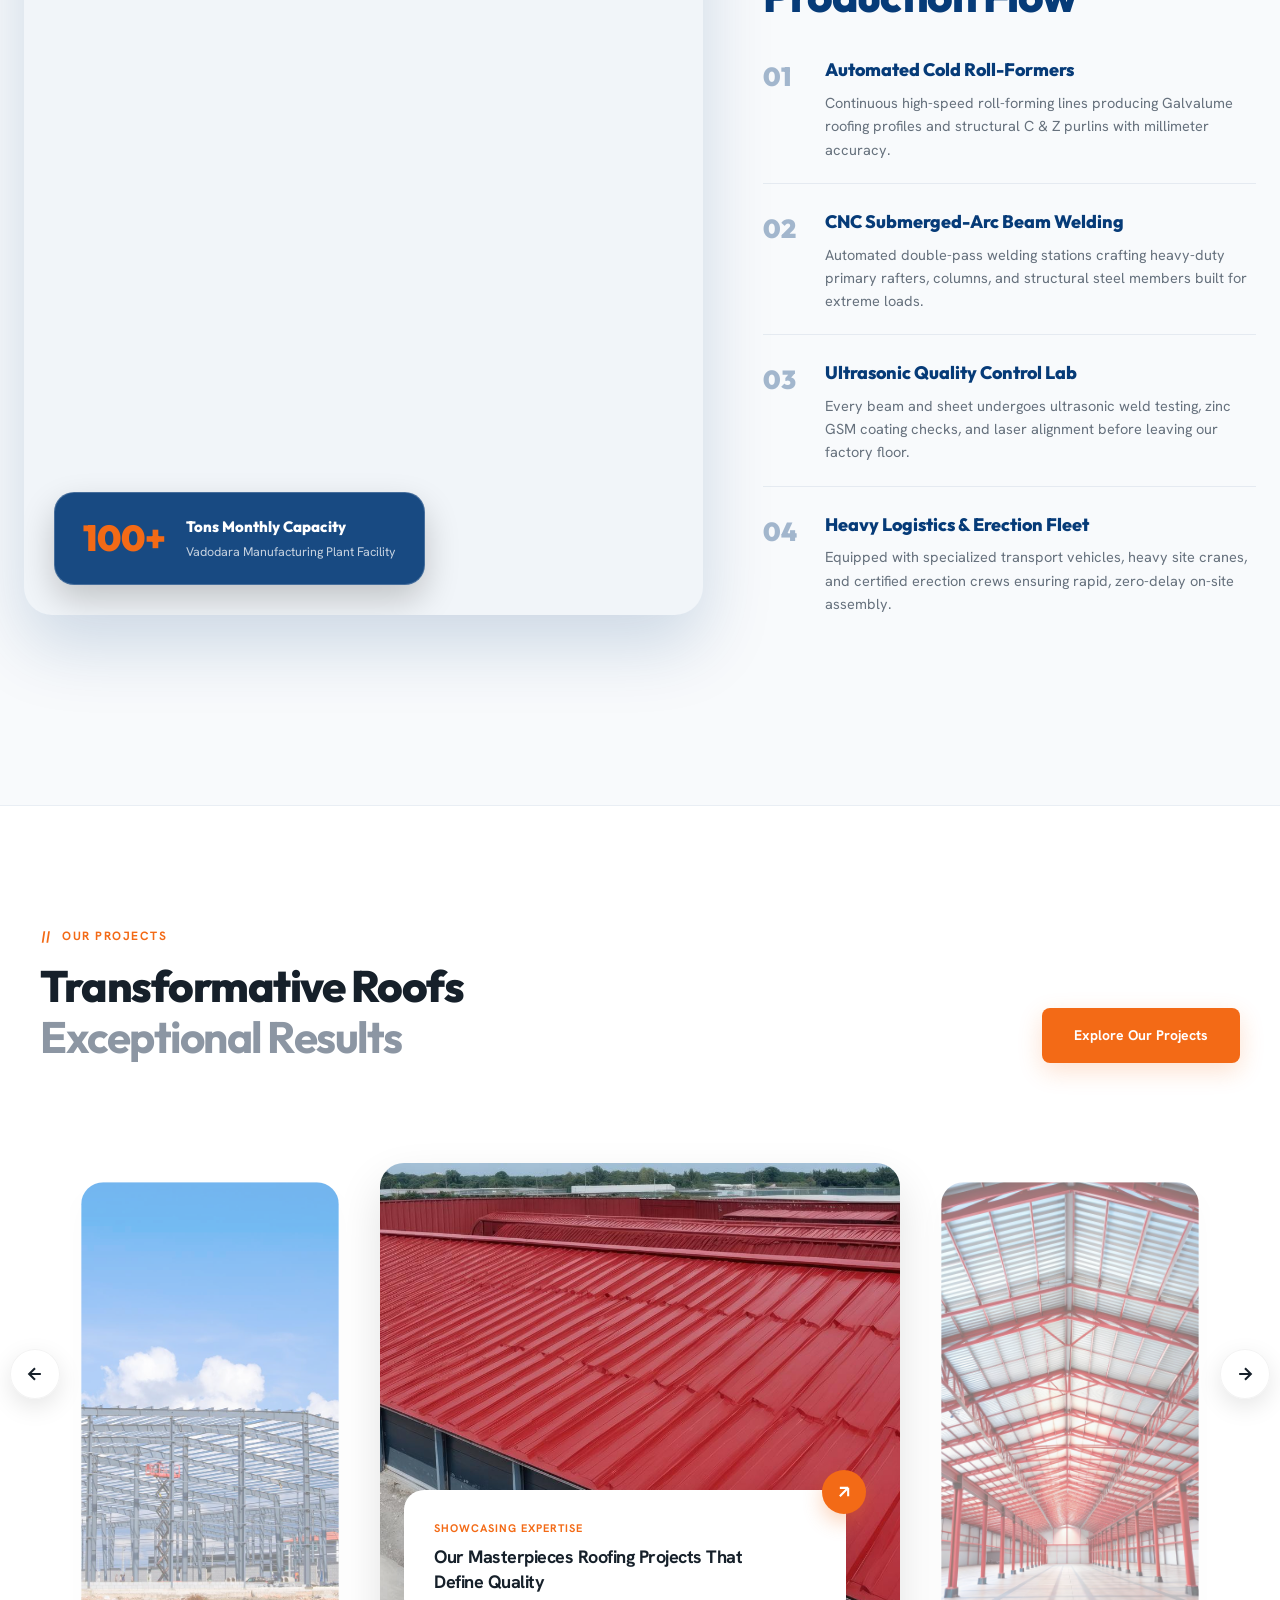
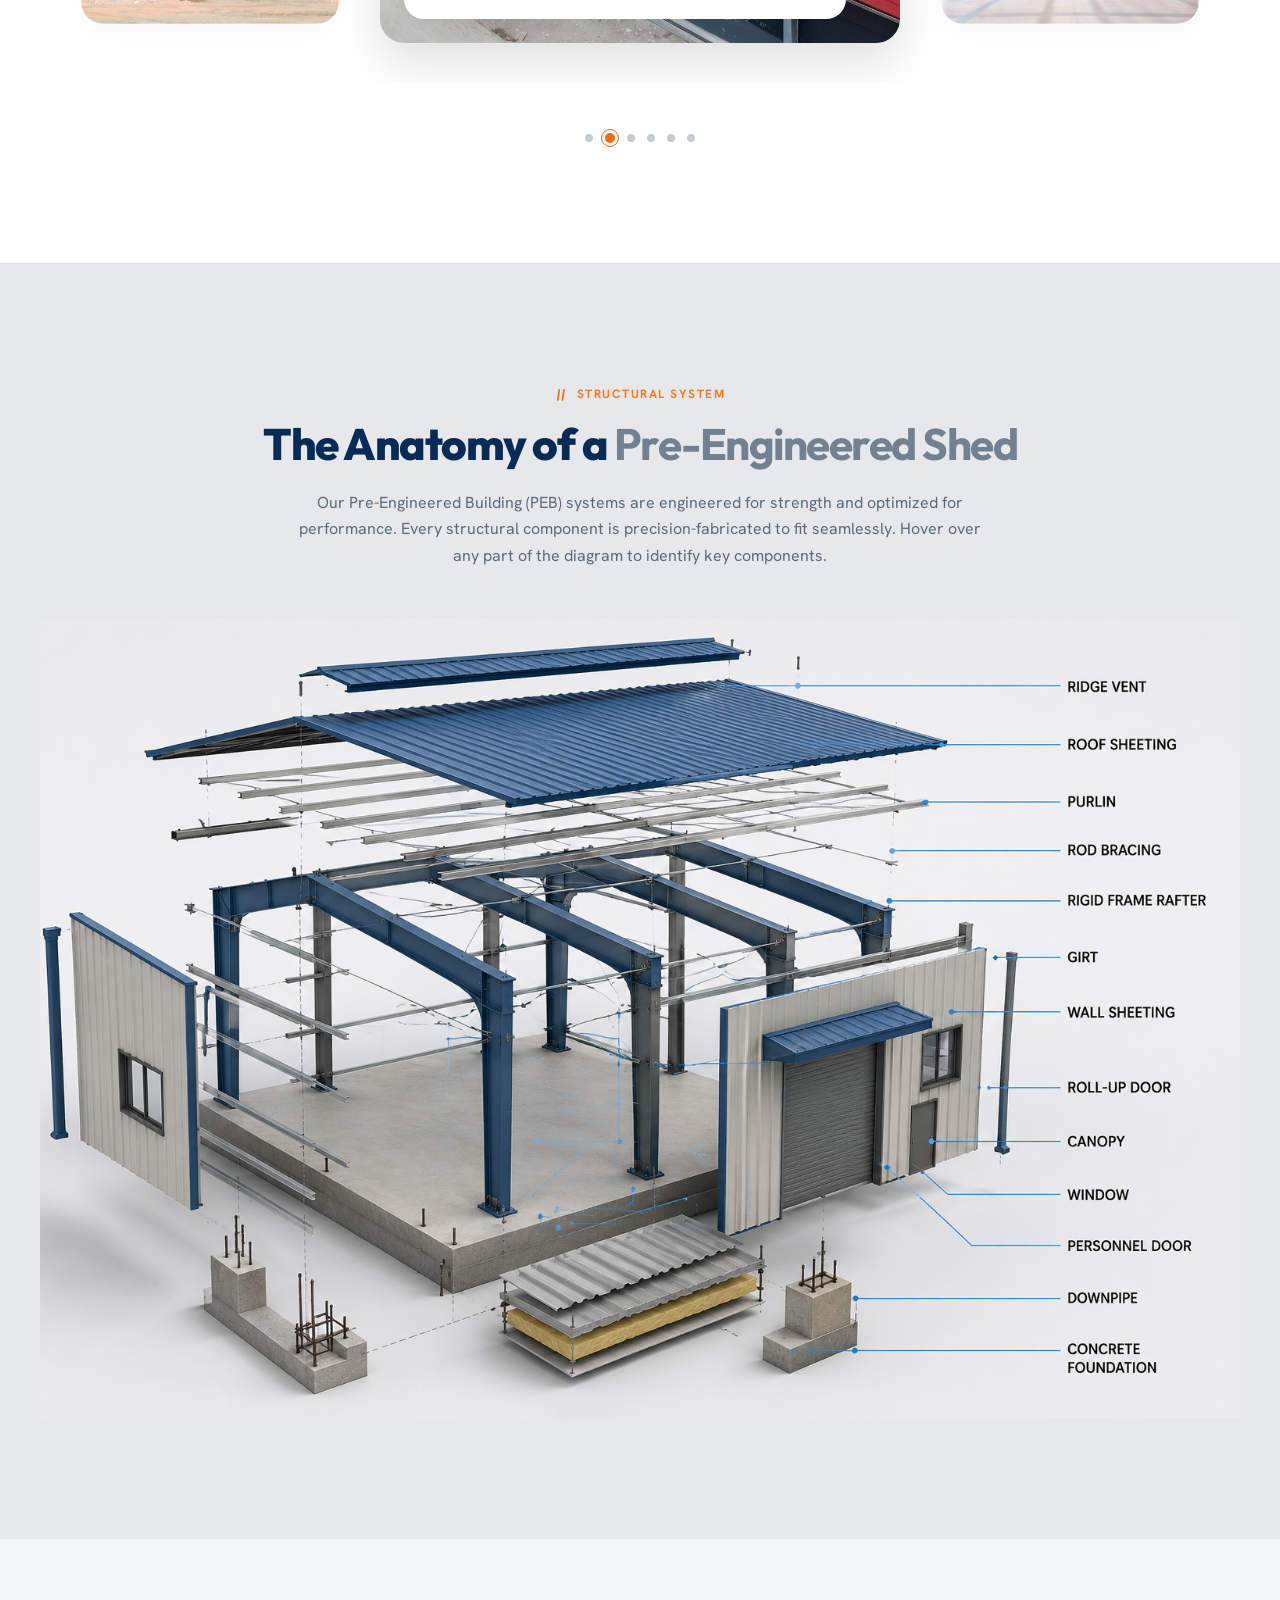
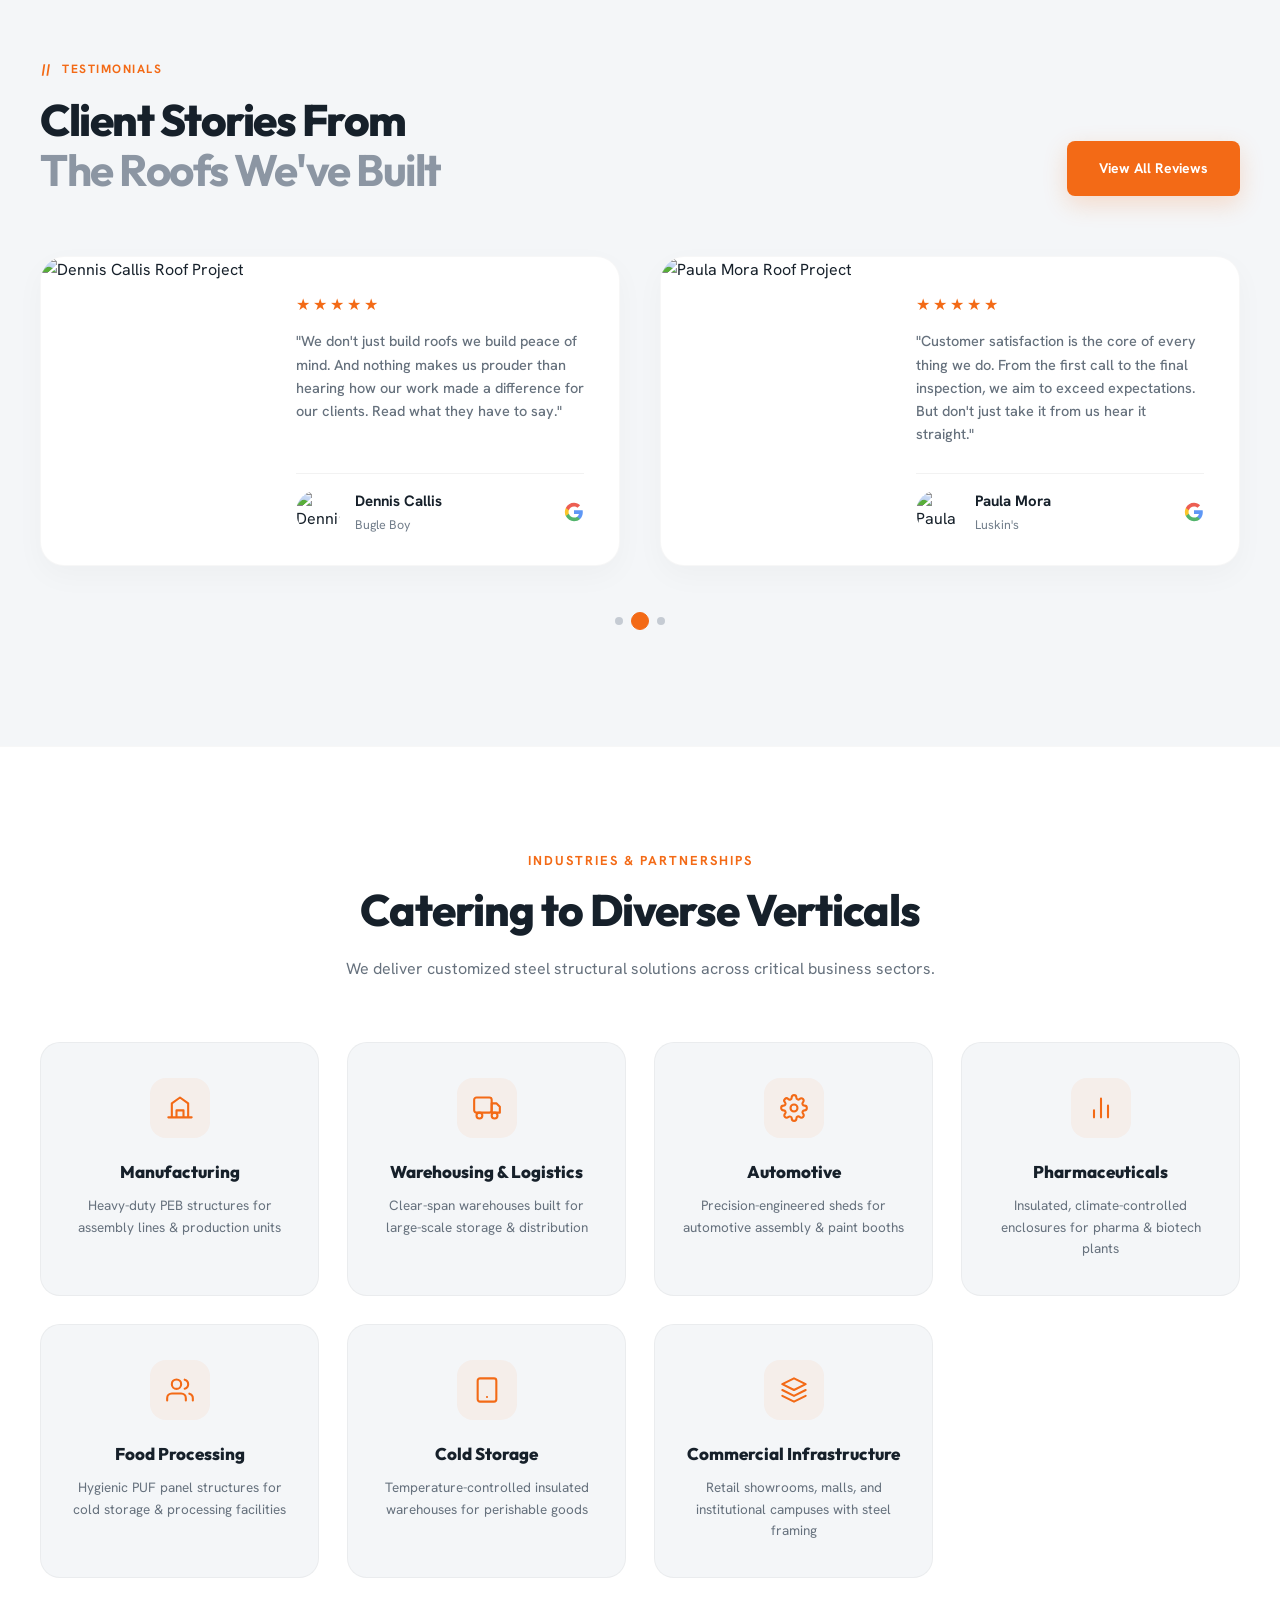
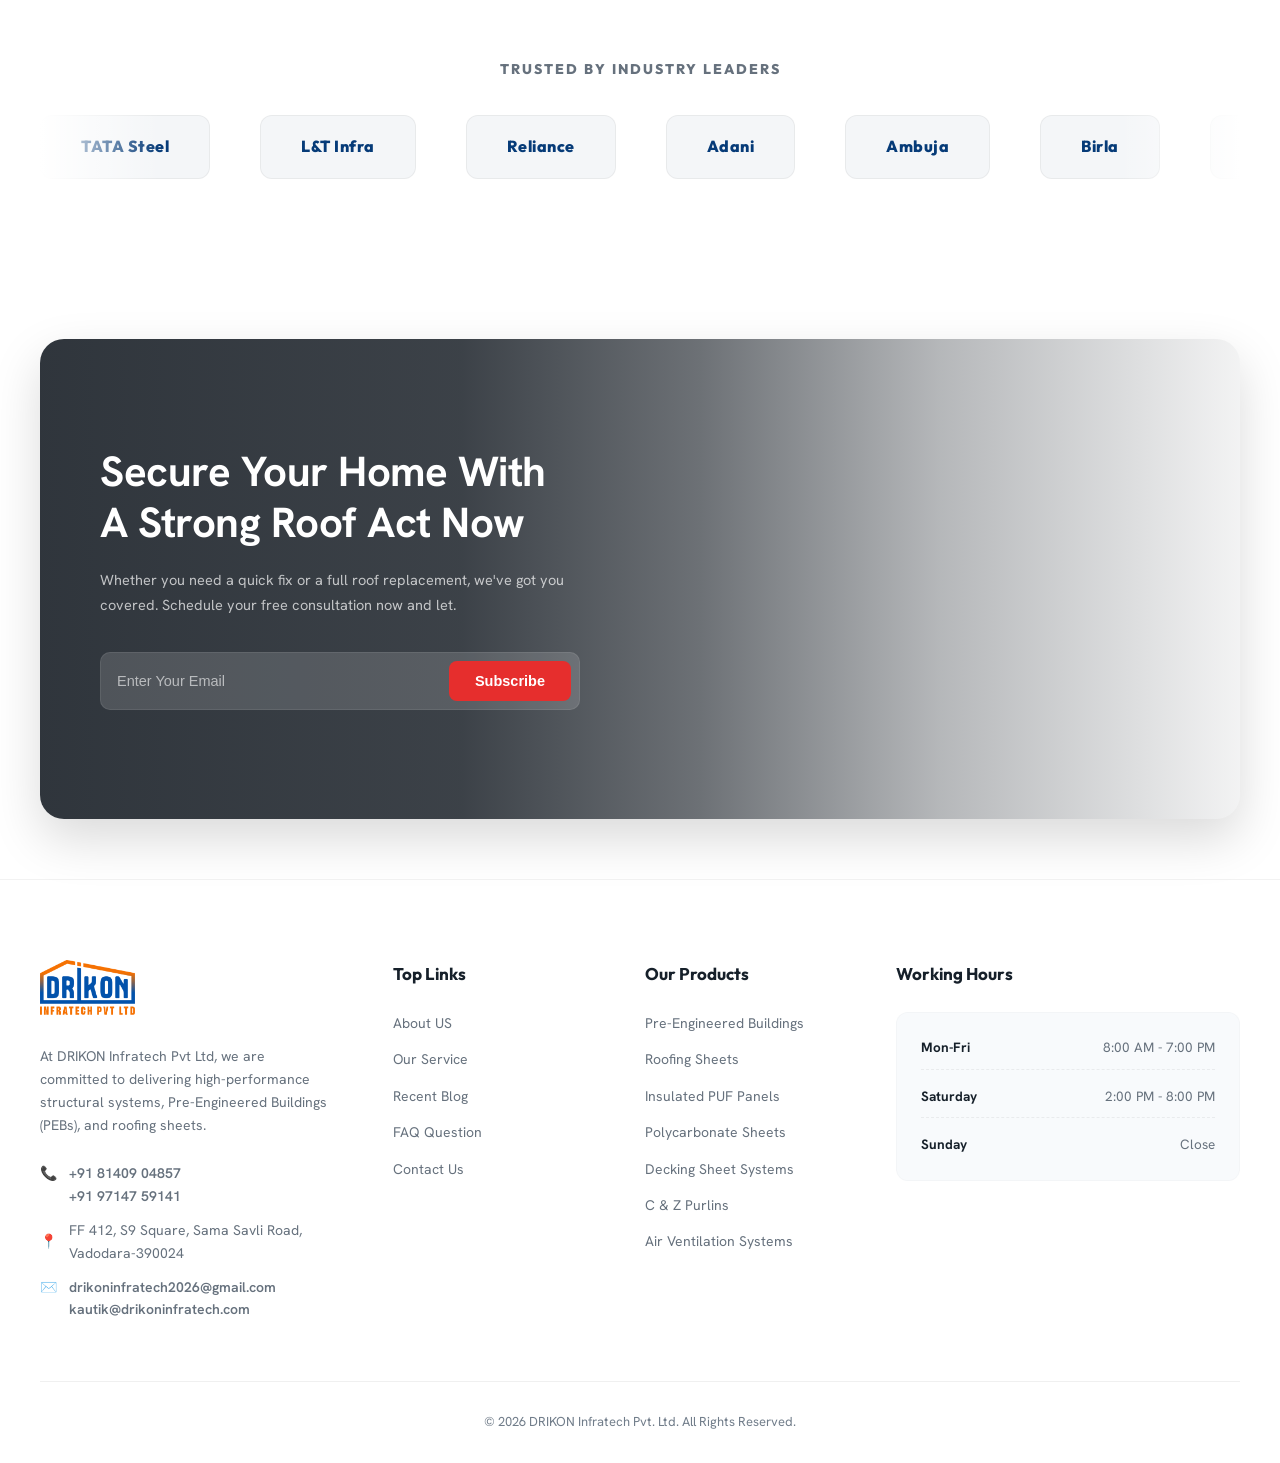
==== commit c9fc4735: "Updated layout padding, replaced generic placeholder photos with high-res real project images, fixed" ====
--- a/index.html
+++ b/index.html
@@ -48,19 +48,19 @@
     <div class="header-top-bar">
       <div class="top-bar-container">
         <div class="top-bar-left">
-          <a href="mailto:info@drikon.in" class="top-bar-link">
+          <a href="mailto:drikoninfratech2026@gmail.com" class="top-bar-link">
             <svg class="top-bar-icon" viewBox="0 0 24 24" fill="none" stroke="currentColor" stroke-width="2" stroke-linecap="round" stroke-linejoin="round">
               <path d="M4 4h16c1.1 0 2 .9 2 2v12c0 1.1-.9 2-2 2H4c-1.1 0-2-.9-2-2V6c0-1.1.9-2 2-2z" />
               <polyline points="22,6 12,13 2,6" />
             </svg>
-            info@drikon.in
+            drikoninfratech2026@gmail.com
           </a>
           <span class="top-bar-separator">|</span>
-          <a href="tel:+919978387298" class="top-bar-link">
+          <a href="tel:+918140904857" class="top-bar-link">
             <svg class="top-bar-icon" viewBox="0 0 24 24" fill="none" stroke="currentColor" stroke-width="2" stroke-linecap="round" stroke-linejoin="round">
               <path d="M22 16.92v3a2 2 0 0 1-2.18 2 19.79 19.79 0 0 1-8.63-3.07 19.5 19.5 0 0 1-6-6 19.79 19.79 0 0 1-3.07-8.67A2 2 0 0 1 4.11 2h3a2 2 0 0 1 2 1.72 12.84 12.84 0 0 0 .7 2.81 2 2 0 0 1-.45 2.11L8.09 9.91a16 16 0 0 0 6 6l1.27-1.27a2 2 0 0 1 2.11-.45 12.84 12.84 0 0 0 2.81.7A2 2 0 0 1 22 16.92z" />
             </svg>
-            +91 99783 87298
+            +91 81409 04857
           </a>
         </div>
         <div class="top-bar-right">
@@ -97,7 +97,7 @@
       </nav>
       
       <div class="header-cta">
-        <a href="tel:+919978387298" class="cta-btn">
+        <a href="tel:+918140904857" class="cta-btn">
           <span class="phone-icon-wrapper">
             <svg class="phone-icon" viewBox="0 0 24 24" fill="none" stroke="currentColor" stroke-width="2.5" stroke-linecap="round" stroke-linejoin="round">
               <path d="M22 16.92v3a2 2 0 0 1-2.18 2 19.79 19.79 0 0 1-8.63-3.07 19.5 19.5 0 0 1-6-6 19.79 19.79 0 0 1-3.07-8.67A2 2 0 0 1 4.11 2h3a2 2 0 0 1 2 1.72 12.84 12.84 0 0 0 .7 2.81 2 2 0 0 1-.45 2.11L8.09 9.91a16 16 0 0 0 6 6l1.27-1.27a2 2 0 0 1 2.11-.45 12.84 12.84 0 0 0 2.81.7A2 2 0 0 1 22 16.92z"/>
@@ -112,7 +112,7 @@
   <!-- 0. Fullscreen Video Hero Section -->
   <section class="video-hero-section">
     <video class="hero-video-bg" autoplay loop muted playsinline>
-      <source src="Construction_time-lapse_industri…_202607291323.mp4" type="video/mp4">
+      <source src="herobackground.mp4" type="video/mp4">
       Your browser does not support the video tag.
     </video>
     <div class="video-hero-overlay"></div>
@@ -166,31 +166,28 @@
             <!-- Large circular worker portrait -->
             <div class="worker-circle">
               <!-- High quality worker holding blueprints image -->
-              <img src="https://images.unsplash.com/photo-1504307651254-35680f356dfd?auto=format&fit=crop&w=600&h=600&q=80" alt="Roofing Professional Worker" class="worker-img">
+              <img src="images/7554.jpg" alt="Building Construction Framework" class="worker-img">
             </div>
             <!-- Small top-right circular construction detail circle -->
             <div class="detail-circle-top">
-              <img src="https://images.unsplash.com/photo-1541888946425-d81bb19240f5?auto=format&fit=crop&w=150&h=150&q=80" alt="Roof construction detail">
-            </div>
-            <!-- Customer satisfied google rating capsule badge -->
+              <img src="images/359567.jpg" alt="Roof construction detail">
+            </div>
+            <!-- Quality & Satisfaction capsule badge -->
             <div class="google-satisfy-badge">
-              <div class="g-logo-wrapper">
-                <svg viewBox="0 0 24 24" width="18" height="18">
-                  <path fill="#4285F4" d="M22.56 12.25c0-.78-.07-1.53-.2-2.25H12v4.26h5.92c-.26 1.37-1.04 2.53-2.21 3.31v2.77h3.57c2.08-1.92 3.28-4.74 3.28-8.09z"/>
-                  <path fill="#34A853" d="M12 23c2.97 0 5.46-.98 7.28-2.66l-3.57-2.77c-.98.66-2.23 1.06-3.71 1.06-2.86 0-5.29-1.93-6.16-4.53H2.18v2.84C3.99 20.53 7.7 23 12 23z"/>
-                  <path fill="#FBBC05" d="M5.84 14.09c-.22-.66-.35-1.36-.35-2.09s.13-1.43.35-2.09V7.06H2.18C1.43 8.55 1 10.22 1 12s.43 3.45 1.18 4.94l3.66-2.85z"/>
-                  <path fill="#EA4335" d="M12 5.38c1.62 0 3.06.56 4.21 1.64l3.15-3.15C17.45 2.09 14.97 1 12 1 7.7 1 3.99 3.47 2.18 7.06l3.66 2.85c.87-2.6 3.3-4.53 6.16-4.53z"/>
+              <div class="g-logo-wrapper" style="background: rgba(243, 106, 22, 0.12); color: #f36a16; padding: 8px; border-radius: 50%;">
+                <svg viewBox="0 0 24 24" width="20" height="20" fill="currentColor">
+                  <path d="M12 1L3 5v6c0 5.55 3.84 10.74 9 12 5.16-1.26 9-6.45 9-12V5l-9-4zm-2 16l-4-4 1.41-1.41L10 14.17l6.59-6.59L18 9l-8 8z"/>
                 </svg>
               </div>
               <div class="badge-ratings">
-                <strong>Customers Satisfied</strong>
-                <span>★ 4.8 <span class="reviews-count">(1.5k Reviews)</span></span>
+                <strong>100% Quality Assured</strong>
+                <span>★ ★ ★ ★ ★ <span class="reviews-count">(50+ Clients)</span></span>
               </div>
             </div>
             <!-- Dark Years of Experience badge overlap -->
             <div class="experience-badge-dark">
-              <h3>25+</h3>
-              <p>Years Of<br>Experience</p>
+              <h3>7+</h3>
+              <p>Years Of<br>Expertise</p>
             </div>
           </div>
         </div>
@@ -204,22 +201,24 @@
           </span>
           <h2 class="about-title">Your Partner For Durable<br><span class="light-title">Quality-Reliable Roofing</span></h2>
           <p class="about-paragraph">
-            <strong>DRIKON PVT LTD</strong> is a forward-thinking infrastructure and Pre-Engineered Building (PEB) solutions company dedicated to delivering robust, efficient, and future-ready structural systems. We specialize in designing, fabricating, and executing high-performance industrial, commercial, and institutional projects. By integrating advanced engineering with modern construction, we provide cost-effective, durable solutions tailored to every client’s requirements, ensuring safety and quality that stand the test of time.
+            <strong>DRIKON Infratech Pvt. Ltd.</strong> is a forward-thinking infrastructure and Pre-Engineered Building (PEB) solutions company dedicated to delivering robust, efficient, and future-ready structural systems. We specialize in designing, fabricating, and executing high-performance industrial, commercial, and institutional projects. By integrating advanced engineering with modern construction, we provide cost-effective, durable solutions tailored to every client’s requirements, ensuring safety and quality that stand the test of time.
           </p>
+          <!-- Temporarily removed stats per user request
           <div class="stats-counter-strip">
             <div class="stat-unit-box">
-              <span class="stat-unit-num">1500+</span>
-              <span class="stat-unit-lbl">Projects Completed</span>
+              <span class="stat-unit-num">100+</span>
+              <span class="stat-unit-lbl">Projects Delivered</span>
             </div>
             <div class="stat-unit-box">
-              <span class="stat-unit-num">800+</span>
-              <span class="stat-unit-lbl">Happy Customer</span>
+              <span class="stat-unit-num">50+</span>
+              <span class="stat-unit-lbl">Satisfied Clients</span>
             </div>
             <div class="stat-unit-box">
-              <span class="stat-unit-num">98%</span>
-              <span class="stat-unit-lbl">Satisfied Customer</span>
-            </div>
-          </div>
+              <span class="stat-unit-num">7+</span>
+              <span class="stat-unit-lbl">Years Experience</span>
+            </div>
+          </div>
+          -->
           <div class="about-actions-row">
             <a href="#contact" class="about-cta-btn">Learn More</a>
             <div class="call-services-indicator">
@@ -230,7 +229,7 @@
               </div>
               <div class="call-lbl-col">
                 <span>Call Representative</span>
-                <strong>+91 99783 87298</strong>
+                <strong>+91 81409 04857</strong>
               </div>
             </div>
           </div>
@@ -479,6 +478,161 @@
     </div>
   </section>
 
+  <!-- ===================== OUR PRODUCTS DIAGRAM SECTION ===================== -->
+  <section class="product-diagram-section" id="product-ecosystem">
+    <div class="container">
+      <div class="diagram-section-head">
+        <span class="about-header-tag">
+          <svg class="nav-tag-icon" viewBox="0 0 24 24" width="14" height="14" fill="currentColor">
+            <path d="M6 2L3 22h3L9 2zM14 2l-3 20h3l3-20z" />
+          </svg>
+          PRODUCT ECOSYSTEM
+        </span>
+        <h2 class="diagram-title">Our Complete Product Range</h2>
+        <p class="diagram-subtitle">Comprehensive Pre-Engineered Building, structural steel, roofing, insulation and ventilation solutions engineered under one roof.</p>
+      </div>
+
+      <!-- Diagram Canvas -->
+      <div class="diagram-canvas">
+        <!-- SVG Connecting Lines for Desktop -->
+        <svg class="diagram-svg-connectors" id="diagramSvg">
+          <path id="line-peb" class="connector-line" />
+          <path id="line-decking" class="connector-line" />
+          <path id="line-accessories" class="connector-line" />
+          <path id="line-ridge" class="connector-line" />
+          <path id="line-roofing" class="connector-line" />
+          <path id="line-puf" class="connector-line" />
+          <path id="line-cz" class="connector-line" />
+          <path id="line-turbo" class="connector-line" />
+          <path id="line-polycarbonate" class="connector-line" />
+        </svg>
+
+        <!-- Central Hub Circle -->
+        <div class="diagram-hub">
+          <div class="hub-inner">
+            <span class="hub-sub">OUR</span>
+            <span class="hub-main">PRODUCTS</span>
+          </div>
+        </div>
+
+        <!-- Product Nodes Grid -->
+        <div class="diagram-nodes-grid">
+          <!-- Left Column Nodes -->
+          <div class="nodes-column left-column">
+            <!-- 1. PEB -->
+            <a href="products.html#peb-systems" class="product-node-pill">
+              <div class="pill-icon-wrapper">
+                <svg viewBox="0 0 24 24" width="26" height="26" fill="none" stroke="currentColor" stroke-width="1.8">
+                  <path d="M3 21h18M5 21V9l7-6 7 6v12M9 21v-6h6v6M9 9h6" />
+                </svg>
+              </div>
+              <span class="pill-text">PEB</span>
+              <div class="pill-bracket-right"></div>
+            </a>
+
+            <!-- 2. DECKING SHEET -->
+            <a href="products.html#decking-sheets" class="product-node-pill">
+              <div class="pill-icon-wrapper">
+                <svg viewBox="0 0 24 24" width="26" height="26" fill="none" stroke="currentColor" stroke-width="1.8">
+                  <path d="M2 16h4l3-6h6l3 6h4M2 20h20" />
+                </svg>
+              </div>
+              <span class="pill-text">DECKING SHEET</span>
+              <div class="pill-bracket-right"></div>
+            </a>
+
+            <!-- 3. ACCESSORIES -->
+            <a href="products.html#accessories" class="product-node-pill">
+              <div class="pill-icon-wrapper">
+                <svg viewBox="0 0 24 24" width="26" height="26" fill="none" stroke="currentColor" stroke-width="1.8">
+                  <path d="M14.7 6.3a1 1 0 0 0 0 1.4l1.6 1.6a1 1 0 0 0 1.4 0l3.77-3.77a6 6 0 0 1-7.94 7.94l-6.91 6.91a2.12 2.12 0 0 1-3-3l6.91-6.91a6 6 0 0 1 7.94-7.94l-3.76 3.76z" />
+                </svg>
+              </div>
+              <span class="pill-text">ACCESSORIES</span>
+              <div class="pill-bracket-right"></div>
+            </a>
+
+            <!-- 4. RIDGE VENTILATORS -->
+            <a href="products.html#ventilators" class="product-node-pill">
+              <div class="pill-icon-wrapper">
+                <svg viewBox="0 0 24 24" width="26" height="26" fill="none" stroke="currentColor" stroke-width="1.8">
+                  <rect x="3" y="10" width="18" height="8" rx="2" />
+                  <path d="M7 10V6l5-3 5 3v4M12 10v8" />
+                </svg>
+              </div>
+              <span class="pill-text">RIDGE VENTILATORS</span>
+              <div class="pill-bracket-right"></div>
+            </a>
+          </div>
+
+          <!-- Right Column Nodes -->
+          <div class="nodes-column right-column">
+            <!-- 1. ROOFING SHEET -->
+            <a href="products.html#roofing-sheets" class="product-node-pill reverse-pill">
+              <div class="pill-bracket-left"></div>
+              <span class="pill-text">ROOFING SHEET</span>
+              <div class="pill-icon-wrapper">
+                <svg viewBox="0 0 24 24" width="26" height="26" fill="none" stroke="currentColor" stroke-width="1.8">
+                  <path d="M2 17l3-4 4 4 3-4 4 4 3-4 3 4M2 11l3-4 4 4 3-4 4 4 3-4 3 4" />
+                </svg>
+              </div>
+            </a>
+
+            <!-- 2. PUF PANEL -->
+            <a href="products.html#puf-panels" class="product-node-pill reverse-pill">
+              <div class="pill-bracket-left"></div>
+              <span class="pill-text">PUF PANEL</span>
+              <div class="pill-icon-wrapper">
+                <svg viewBox="0 0 24 24" width="26" height="26" fill="none" stroke="currentColor" stroke-width="1.8">
+                  <rect x="4" y="4" width="16" height="16" rx="2" />
+                  <path d="M8 4v16M16 4v16" stroke-dasharray="2,2" />
+                </svg>
+              </div>
+            </a>
+
+            <!-- 3. C&Z PURLIN -->
+            <a href="products.html#cz-purlins" class="product-node-pill reverse-pill">
+              <div class="pill-bracket-left"></div>
+              <span class="pill-text">C&Z PURLIN</span>
+              <div class="pill-icon-wrapper">
+                <svg viewBox="0 0 24 24" width="26" height="26" fill="none" stroke="currentColor" stroke-width="1.8">
+                  <path d="M4 6h16M4 6v6h16v6M4 18h16" />
+                </svg>
+              </div>
+            </a>
+
+            <!-- 4. TURBO VENTILATOR -->
+            <a href="products.html#ventilators" class="product-node-pill reverse-pill">
+              <div class="pill-bracket-left"></div>
+              <span class="pill-text">TURBO VENTILATOR</span>
+              <div class="pill-icon-wrapper">
+                <svg viewBox="0 0 24 24" width="26" height="26" fill="none" stroke="currentColor" stroke-width="1.8">
+                  <circle cx="12" cy="10" r="6" />
+                  <path d="M12 16v6M8 22h8M9 6c1 1.5 1 4.5 0 6M12 4c1.5 2.5 1.5 9.5 0 12" />
+                </svg>
+              </div>
+            </a>
+          </div>
+
+          <!-- Bottom Center Node -->
+          <div class="nodes-bottom">
+            <!-- POLYCARBONATE SHEET -->
+            <a href="products.html#polycarbonate" class="product-node-pill bottom-pill">
+              <div class="pill-bracket-top"></div>
+              <div class="pill-icon-wrapper">
+                <svg viewBox="0 0 24 24" width="26" height="26" fill="none" stroke="currentColor" stroke-width="1.8">
+                  <rect x="4" y="3" width="16" height="18" rx="2" />
+                  <path d="M8 3v18M12 3v18M16 3v18" stroke-dasharray="3,3" />
+                </svg>
+              </div>
+              <span class="pill-text">POLYCARBONATE SHEET</span>
+            </a>
+          </div>
+        </div>
+      </div>
+    </div>
+  </section>
+
   <!-- 6. Why Choose us -->
   <section class="why-section" id="why-choose-us">
     <div class="container">
@@ -620,6 +774,78 @@
               <p>Structural extensions added to existing columns to increase warehouse volume.</p>
             </div>
           </div>
+        </div>
+      </div>
+    </div>
+  </section>
+
+  <!-- ===================== PEB FRAMING SYSTEMS SHOWCASE SECTION ===================== -->
+  <section class="peb-frames-section" id="frame-systems">
+    <div class="container">
+      <div class="frames-header">
+        <span class="about-header-tag">
+          <svg class="nav-tag-icon" viewBox="0 0 24 24" width="14" height="14" fill="currentColor">
+            <path d="M6 2L3 22h3L9 2zM14 2l-3 20h3l3-20z" />
+          </svg>
+          STRUCTURAL ARCHITECTURE
+        </span>
+        <h2 class="diagram-title">PEB Primary Framing Systems</h2>
+        <p class="diagram-subtitle">Versatile rigid frame configurations designed according to exact span, load-bearing capacity, and interior spatial requirements.</p>
+      </div>
+
+      <div class="frames-main-grid">
+        <!-- 1. Clear Span (CS) -->
+        <div class="frame-system-card">
+          <div class="frame-diagram-box">
+            <img src="images/15.jpg" alt="Clear Span PEB Frame" class="frame-img" />
+          </div>
+          <h4>Clear Span <span class="frame-badge">CS System</span></h4>
+          <p>Unobstructed interior floor space with zero center columns (Max Width 75m). Ideal for heavy manufacturing plants, aircraft hangars, and logistics bays.</p>
+        </div>
+
+        <!-- 2. Multi-Span (MS) -->
+        <div class="frame-system-card">
+          <div class="frame-diagram-box">
+            <img src="images/16.jpg" alt="Multi-Span PEB Frame" class="frame-img" />
+          </div>
+          <h4>Multi-Span <span class="frame-badge">MS System</span></h4>
+          <p>Incorporates interior tubular columns to achieve ultra-wide overall building spans (Width modules up to 70m) at optimum structural steel weight.</p>
+        </div>
+
+        <!-- 3. Multi-Gable (MG) -->
+        <div class="frame-system-card">
+          <div class="frame-diagram-box">
+            <img src="images/18.jpg" alt="Multi-Gable PEB Frame" class="frame-img" />
+          </div>
+          <h4>Multi-Gable <span class="frame-badge">MG System</span></h4>
+          <p>Multiple ridge peaks featuring center valley drainage gutters, allowing expansive continuous ground coverage with lower eave height.</p>
+        </div>
+
+        <!-- 4. Mono Slope (MSL) -->
+        <div class="frame-system-card">
+          <div class="frame-diagram-box">
+            <img src="images/1010.jpg" alt="Mono Slope PEB Frame" class="frame-img" />
+          </div>
+          <h4>Mono Slope <span class="frame-badge">MSL System</span></h4>
+          <p>Single-direction roof pitch (Max Width 40m) optimized for single-side rainwater drainage, rooftop solar installation, and property boundary extensions.</p>
+        </div>
+
+        <!-- 5. Lean-To (LT) -->
+        <div class="frame-system-card">
+          <div class="frame-diagram-box">
+            <img src="images/08.jpg" alt="Lean-To PEB Frame" class="frame-img" />
+          </div>
+          <h4>Lean-To <span class="frame-badge">LT System</span></h4>
+          <p>Secondary structural framing attached directly to main building columns (Max Width 20m). Used for office wings, storage bays, and loading docks.</p>
+        </div>
+
+        <!-- 6. Primary Frame Architecture -->
+        <div class="frame-system-card">
+          <div class="frame-diagram-box">
+            <img src="images/090.jpg" alt="Primary Structural Frame Architecture" class="frame-img" />
+          </div>
+          <h4>Primary Frame <span class="frame-badge">Full Assembly</span></h4>
+          <p>Complete structural framing assembly detailing eave struts, girts, purlins, tapered rafters, rigid columns, and roof/wall sheeting systems.</p>
         </div>
       </div>
     </div>
@@ -727,7 +953,7 @@
         <div class="projects-carousel-track">
           <!-- Slide 1 -->
           <div class="project-slide">
-            <img src="images/Pre-Engineered Buildings.png" alt="Tata Steel PEB Warehouse" class="project-img-v2">
+            <img src="images/3668.jpg" alt="Tata Steel PEB Warehouse" class="project-img-v2">
             <div class="project-overlay-box">
               <span class="overlay-tag">Industrial PEB</span>
               <h4>Tata Steel PEB Fabrication Warehouse</h4>
@@ -741,7 +967,7 @@
 
           <!-- Slide 2 -->
           <div class="project-slide active">
-            <img src="images/Premium Roofing Sheets.png" alt="Adani Solar Panel Shed" class="project-img-v2">
+            <img src="images/359567.jpg" alt="Adani Solar Panel Shed" class="project-img-v2">
             <div class="project-overlay-box">
               <span class="overlay-tag">Showcasing Expertise</span>
               <h4>Our Masterpieces Roofing Projects That Define Quality</h4>
@@ -755,7 +981,7 @@
 
           <!-- Slide 3 -->
           <div class="project-slide">
-            <img src="images/Insulated PUF Panels.png" alt="Reliance Retail Mega Hub" class="project-img-v2">
+            <img src="images/24399.jpg" alt="Reliance Retail Mega Hub" class="project-img-v2">
             <div class="project-overlay-box">
               <span class="overlay-tag">Logistics Park</span>
               <h4>Reliance Retail Distribution Mega Hub</h4>
@@ -769,10 +995,10 @@
 
           <!-- Slide 4 -->
           <div class="project-slide">
-            <img src="images/Decking Sheet Systems.png" alt="Aditya Birla Cement Shed" class="project-img-v2">
+            <img src="images/7554.jpg" alt="Aditya Birla Cement Shed" class="project-img-v2">
             <div class="project-overlay-box">
-              <span class="overlay-tag">Composite Flooring</span>
-              <h4>Aditya Birla Cement High-Span Decking Slab</h4>
+              <span class="overlay-tag">Composite Framing</span>
+              <h4>Aditya Birla Cement High-Span Decking Facility</h4>
               <div class="overlay-arrow-badge">
                 <svg viewBox="0 0 24 24" width="20" height="20" fill="none" stroke="currentColor" stroke-width="2.5">
                   <path d="M7 17L17 7M17 7H7M17 7v10" />
@@ -783,10 +1009,10 @@
 
           <!-- Slide 5 -->
           <div class="project-slide">
-            <img src="images/Structural C & Z Purlins.png" alt="L&T Infrastructure Depot" class="project-img-v2">
+            <img src="images/6336.jpg" alt="L&T Infrastructure Depot" class="project-img-v2">
             <div class="project-overlay-box">
-              <span class="overlay-tag">Secondary Framing</span>
-              <h4>L&T Cargo Depot Galvanized Support Purlins</h4>
+              <span class="overlay-tag">Multi-Story Steel</span>
+              <h4>L&T Cargo Depot Heavy Steel Structure</h4>
               <div class="overlay-arrow-badge">
                 <svg viewBox="0 0 24 24" width="20" height="20" fill="none" stroke="currentColor" stroke-width="2.5">
                   <path d="M7 17L17 7M17 7H7M17 7v10" />
@@ -797,10 +1023,10 @@
 
           <!-- Slide 6 -->
           <div class="project-slide">
-            <img src="images/Air Ventilation Systems.png" alt="Ambuja Grinding Unit" class="project-img-v2">
+            <img src="images/29038673_random3_2021_0752.png" alt="Ambuja Grinding Unit" class="project-img-v2">
             <div class="project-overlay-box">
-              <span class="overlay-tag">Ventilation Systems</span>
-              <h4>Ambuja Grinding Unit Turbo Ridge Ventilation</h4>
+              <span class="overlay-tag">CAD Structural Frame</span>
+              <h4>Ambuja Processing Unit Ridge Ventilation PEB</h4>
               <div class="overlay-arrow-badge">
                 <svg viewBox="0 0 24 24" width="20" height="20" fill="none" stroke="currentColor" stroke-width="2.5">
                   <path d="M7 17L17 7M17 7H7M17 7v10" />
@@ -1083,17 +1309,23 @@
             At DRIKON Infratech Pvt Ltd, we are committed to delivering high-performance structural systems, Pre-Engineered Buildings (PEBs), and roofing sheets.
           </p>
           <div class="footer-contact-info-v2">
-            <p class="contact-item">
+            <p class="contact-item" style="align-items: flex-start;">
               <span class="icon">📞</span>
-              <a href="tel:+918140904857">+91 81409 04857</a>
+              <span>
+                <a href="tel:+918140904857">+91 81409 04857</a><br>
+                <a href="tel:+919714759141">+91 97147 59141</a>
+              </span>
             </p>
             <p class="contact-item">
               <span class="icon">📍</span>
               <span>FF 412, S9 Square, Sama Savli Road, Vadodara-390024</span>
             </p>
-            <p class="contact-item">
+            <p class="contact-item" style="align-items: flex-start;">
               <span class="icon">✉️</span>
-              <a href="mailto:info@drikoninfratech.in">info@drikoninfratech.in</a>
+              <span>
+                <a href="mailto:drikoninfratech2026@gmail.com">drikoninfratech2026@gmail.com</a><br>
+                <a href="mailto:kautik@drikoninfratech.com">kautik@drikoninfratech.com</a>
+              </span>
             </p>
           </div>
         </div>
@@ -1145,13 +1377,13 @@
       </div>
       
       <div class="footer-bottom-v2">
-        <p>&copy; 2026 DRIKON Infratech. All Rights Reserved. Inspired by Roofpro design.</p>
+        <p>&copy; 2026 DRIKON Infratech Pvt. Ltd. All Rights Reserved.</p>
       </div>
     </div>
   </footer>
 
   <!-- Floating WhatsApp Button -->
-  <a href="https://wa.me/919978387298?text=Hello%20Drikon%20Infratech,%20I%20would%20like%20to%20inquire%20about%20your%20PEB%20and%20Roofing%20services." 
+  <a href="https://wa.me/918140904857?text=Hello%20Drikon%20Infratech,%20I%20would%20like%20to%20inquire%20about%20your%20PEB%20and%20Roofing%20services." 
      class="whatsapp-float-btn" 
      target="_blank" 
      rel="noopener noreferrer" 
@@ -1167,5 +1399,34 @@
   <!-- GSAP Animation Library CDN -->
   <script src="https://cdn.jsdelivr.net/npm/gsap@3.12.5/dist/gsap.min.js"></script>
   <script src="script.js"></script>
+
+  <script>
+    /* ── Sticky Dropdown with Close-Delay ─────────────────────────── */
+    (function () {
+      const items = document.querySelectorAll('.nav-item');
+      items.forEach(function (item) {
+        if (!item.querySelector('.dropdown-menu')) return;
+        let closeTimer = null;
+
+        function openMenu() {
+          clearTimeout(closeTimer);
+          item.classList.add('dropdown-open');
+        }
+
+        function scheduleClose() {
+          closeTimer = setTimeout(function () {
+            item.classList.remove('dropdown-open');
+          }, 300); // 300ms grace period — plenty of time to move mouse to dropdown
+        }
+
+        item.addEventListener('mouseenter', openMenu);
+        item.addEventListener('mouseleave', scheduleClose);
+
+        const menu = item.querySelector('.dropdown-menu');
+        menu.addEventListener('mouseenter', openMenu);
+        menu.addEventListener('mouseleave', scheduleClose);
+      });
+    })();
+  </script>
 </body>
 </html>
--- a/style.css
+++ b/style.css
@@ -235,11 +235,14 @@
 /* Dropdown Navigation Menu */
 .nav-item {
   position: relative;
+  /* Extend hover area downward to bridge gap between link and dropdown */
+  padding-bottom: 16px;
+  margin-bottom: -16px;
 }
 .dropdown-menu {
   display: none;
   position: absolute;
-  top: 100%;
+  top: calc(100% - 16px);
   left: 50%;
   transform: translateX(-50%);
   min-width: 250px;
@@ -249,8 +252,11 @@
   box-shadow: 0 10px 30px rgba(0, 0, 0, 0.08);
   padding: 10px 0;
   z-index: 200;
-  margin-top: 10px;
-}
+  opacity: 0;
+  transform: translateX(-50%) translateY(8px);
+  transition: opacity 0.2s ease, transform 0.2s ease;
+}
+
 .dropdown-menu::before {
   content: '';
   position: absolute;
@@ -262,9 +268,14 @@
   background-color: var(--color-white);
   border-left: 1px solid rgba(0, 0, 0, 0.06);
   border-top: 1px solid rgba(0, 0, 0, 0.06);
-}
-.nav-item:hover .dropdown-menu {
+  z-index: 1;
+}
+
+/* JS-controlled open state */
+.nav-item.dropdown-open .dropdown-menu {
   display: block;
+  opacity: 1;
+  transform: translateX(-50%) translateY(0);
 }
 .dropdown-menu li {
   list-style: none;
@@ -440,11 +451,11 @@
 .badge-line {
   width: 50px;
   height: 2px;
-  background: linear-gradient(90deg, rgba(230, 46, 45, 0), #e62e2d);
+  background: linear-gradient(90deg, rgba(243, 106, 22, 0), #F47A20);
 }
 
 .subtitle-badge-wrapper .badge-line:last-child {
-  background: linear-gradient(90deg, #e62e2d, rgba(230, 46, 45, 0));
+  background: linear-gradient(90deg, #F47A20, rgba(243, 106, 22, 0));
 }
 
 .video-hero-subtitle {
@@ -1540,7 +1551,7 @@
 }
 
 .cta-banner-card {
-  background-image: linear-gradient(to right, rgba(11, 18, 26, 0.85) 0%, rgba(11, 18, 26, 0.8) 35%, rgba(11, 18, 26, 0.6) 55%, rgba(11, 18, 26, 0.3) 75%, rgba(11, 18, 26, 0.05) 100%), url('https://images.unsplash.com/photo-1504307651254-35680f356dfd?auto=format&fit=crop&w=1200&q=80');
+  background-image: linear-gradient(to right, rgba(11, 18, 26, 0.85) 0%, rgba(11, 18, 26, 0.8) 35%, rgba(11, 18, 26, 0.6) 55%, rgba(11, 18, 26, 0.3) 75%, rgba(11, 18, 26, 0.05) 100%), url('images/construction-high-rise-building-sunset.jpg');
   background-size: cover;
   background-position: right center;
   background-repeat: no-repeat;
@@ -3438,3 +3449,389 @@
     display: none !important;
   }
 }
+
+/* ============================================================
+   OUR PRODUCTS ECOSYSTEM DIAGRAM SECTION
+   ============================================================ */
+.product-diagram-section {
+  padding: 0;
+  background: linear-gradient(135deg, #F4F7FA 0%, #E9EFF5 100%);
+  position: relative;
+  overflow: hidden;
+}
+
+.diagram-section-head {
+  text-align: center;
+  max-width: 750px;
+  margin: 0 auto 10px;
+}
+
+.diagram-title {
+  font-size: clamp(30px, 3.8vw, 42px);
+  font-weight: 900;
+  color: var(--primary-navy, #063B78);
+  font-family: 'Outfit', sans-serif;
+  letter-spacing: -1.5px;
+  margin: 2px 0 4px;
+}
+
+.diagram-subtitle {
+  font-size: 15px;
+  color: #5A6A7A;
+  line-height: 1.4;
+}
+
+/* Diagram Canvas */
+.diagram-canvas {
+  position: relative;
+  max-width: 1280px;
+  margin: 0 auto;
+  min-height: 370px;
+  display: flex;
+  align-items: center;
+  justify-content: center;
+}
+
+/* SVG Connector lines overlay */
+.diagram-svg-connectors {
+  position: absolute;
+  top: 0; left: 0;
+  width: 100%; height: 100%;
+  pointer-events: none;
+  z-index: 1;
+}
+
+.connector-line {
+  fill: none;
+  stroke: #0D5FA8;
+  stroke-width: 2.8;
+  stroke-dasharray: 6 6;
+  opacity: 0.85;
+  transition: all 0.4s ease;
+}
+
+/* Central Hub Circle */
+.diagram-hub {
+  position: absolute;
+  z-index: 10;
+  width: 180px;
+  height: 180px;
+  top: 40%;
+  left: 50%;
+  transform: translate(-50%, -50%);
+  border-radius: 50%;
+  background: #E5ECF3;
+  border: 4.5px solid #FFFFFF;
+  box-shadow: 0 14px 38px rgba(8, 43, 85, 0.16), inset 0 0 18px rgba(255, 255, 255, 0.85);
+  display: flex;
+  align-items: center;
+  justify-content: center;
+  transition: transform 0.4s ease;
+}
+
+.diagram-hub:hover {
+  transform: translate(-50%, -50%) scale(1.06);
+  box-shadow: 0 18px 45px rgba(243, 106, 22, 0.25);
+}
+
+.hub-inner {
+  text-align: center;
+}
+
+.hub-sub {
+  display: block;
+  font-size: 19px;
+  font-weight: 800;
+  color: #1E293B;
+  letter-spacing: 1.6px;
+  font-family: 'Outfit', sans-serif;
+}
+
+.hub-main {
+  display: block;
+  font-size: 24px;
+  font-weight: 900;
+  color: #0F172A;
+  letter-spacing: -0.5px;
+  font-family: 'Outfit', sans-serif;
+  line-height: 1.1;
+}
+
+/* Diagram Nodes Grid */
+.diagram-nodes-grid {
+  width: 100%;
+  display: grid;
+  grid-template-columns: 1fr 1fr;
+  column-gap: 380px;
+  z-index: 5;
+  position: relative;
+}
+
+.nodes-column {
+  display: flex;
+  flex-direction: column;
+  gap: 16px;
+}
+
+.nodes-column.left-column {
+  align-items: flex-end;
+}
+
+.nodes-column.right-column {
+  align-items: flex-start;
+}
+
+.nodes-bottom {
+  grid-column: 1 / -1;
+  display: flex;
+  justify-content: center;
+  margin-top: 15px;
+}
+
+/* Product Node Pill */
+.product-node-pill {
+  position: relative;
+  display: inline-flex;
+  align-items: center;
+  gap: 16px;
+  background: #FFFFFF;
+  border: 3px solid #0D5FA8;
+  border-radius: 50px;
+  padding: 13px 26px;
+  text-decoration: none;
+  color: #0F172A;
+  box-shadow: 0 8px 24px rgba(8, 43, 85, 0.09);
+  transition: all 0.3s cubic-bezier(0.25, 0.8, 0.25, 1);
+  min-width: 300px;
+}
+
+.product-node-pill:hover {
+  transform: translateY(-4px) scale(1.03);
+  border-color: #F36A16;
+  box-shadow: 0 14px 32px rgba(243, 106, 22, 0.24);
+}
+
+.pill-text {
+  font-size: 15px;
+  font-weight: 900;
+  font-family: 'Outfit', sans-serif;
+  letter-spacing: 0.6px;
+  color: #1E293B;
+  flex: 1;
+  text-transform: uppercase;
+}
+
+.product-node-pill:hover .pill-text {
+  color: #F36A16;
+}
+
+.pill-icon-wrapper {
+  color: #0D5FA8;
+  display: flex;
+  align-items: center;
+  justify-content: center;
+  transition: transform 0.3s ease, color 0.3s ease;
+}
+
+.product-node-pill:hover .pill-icon-wrapper {
+  color: #F36A16;
+  transform: scale(1.12);
+}
+
+/* Orange Bracket Accent Flanges */
+.pill-bracket-right {
+  position: absolute;
+  right: -13px;
+  top: 50%;
+  transform: translateY(-50%);
+  width: 14px;
+  height: 32px;
+  border-right: 4.5px solid #F36A16;
+  border-top: 4.5px solid #F36A16;
+  border-bottom: 4.5px solid #F36A16;
+  border-radius: 0 16px 16px 0;
+}
+
+.pill-bracket-left {
+  position: absolute;
+  left: -13px;
+  top: 50%;
+  transform: translateY(-50%);
+  width: 14px;
+  height: 32px;
+  border-left: 4.5px solid #F36A16;
+  border-top: 4.5px solid #F36A16;
+  border-bottom: 4.5px solid #F36A16;
+  border-radius: 16px 0 0 16px;
+}
+
+.pill-bracket-top {
+  position: absolute;
+  top: -13px;
+  left: 50%;
+  transform: translateX(-50%);
+  width: 32px;
+  height: 14px;
+  border-top: 4.5px solid #F36A16;
+  border-left: 4.5px solid #F36A16;
+  border-right: 4.5px solid #F36A16;
+  border-radius: 16px 16px 0 0;
+}
+
+.product-node-pill.reverse-pill {
+  justify-content: space-between;
+}
+
+.product-node-pill.bottom-pill {
+  padding: 12px 28px;
+}
+
+/* Responsive adjustments */
+@media (max-width: 991px) {
+  .diagram-svg-connectors {
+    display: none;
+  }
+  .diagram-canvas {
+    flex-direction: column;
+    min-height: auto;
+  }
+  .diagram-hub {
+    position: relative;
+    margin-bottom: 40px;
+    width: 140px;
+    height: 140px;
+  }
+  .hub-sub { font-size: 15px; }
+  .hub-main { font-size: 18px; }
+
+  .diagram-nodes-grid {
+    grid-template-columns: 1fr;
+    column-gap: 0;
+    row-gap: 18px;
+  }
+
+  .nodes-column.left-column,
+  .nodes-column.right-column {
+    align-items: center;
+  }
+
+  .product-node-pill {
+    min-width: 290px;
+    width: 100%;
+    max-width: 340px;
+  }
+
+  .pill-bracket-right, .pill-bracket-left, .pill-bracket-top {
+    display: none;
+  }
+}
+
+/* ============================================================
+   PEB FRAMING SYSTEMS SHOWCASE SECTION
+   ============================================================ */
+.peb-frames-section {
+  padding: 80px 0;
+  background: #FFFFFF;
+  position: relative;
+}
+
+.frames-header {
+  text-align: center;
+  max-width: 750px;
+  margin: 0 auto 50px;
+}
+
+.frames-main-grid {
+  display: grid;
+  grid-template-columns: repeat(3, 1fr);
+  gap: 28px;
+}
+
+.frame-system-card {
+  background: #F8FAFC;
+  border: 1px solid #E2E8F0;
+  border-radius: 16px;
+  padding: 24px;
+  transition: all 0.35s ease;
+  position: relative;
+  display: flex;
+  flex-direction: column;
+}
+
+.frame-system-card:hover {
+  transform: translateY(-5px);
+  border-color: #0D5FA8;
+  background: #FFFFFF;
+  box-shadow: 0 16px 36px rgba(8, 43, 85, 0.1);
+}
+
+.frame-diagram-box {
+  background: #FFFFFF;
+  border: 1px solid #E2E8F0;
+  border-radius: 12px;
+  height: 160px;
+  display: flex;
+  align-items: center;
+  justify-content: center;
+  margin-bottom: 20px;
+  padding: 12px;
+  overflow: hidden;
+  transition: border-color 0.3s ease, background 0.3s ease;
+}
+
+.frame-diagram-box img.frame-img {
+  max-width: 100%;
+  max-height: 100%;
+  object-fit: contain;
+  filter: drop-shadow(0 2px 6px rgba(0, 0, 0, 0.05));
+  transition: transform 0.35s ease;
+}
+
+.frame-system-card:hover .frame-diagram-box {
+  border-color: rgba(243, 106, 22, 0.4);
+  background: #FFFFFF;
+}
+
+.frame-system-card:hover .frame-diagram-box img.frame-img {
+  transform: scale(1.06);
+}
+
+.frame-system-card h4 {
+  font-size: 18px;
+  font-weight: 800;
+  color: #063B78;
+  font-family: 'Outfit', sans-serif;
+  margin-bottom: 6px;
+  display: flex;
+  align-items: center;
+  justify-content: space-between;
+}
+
+.frame-badge {
+  font-size: 11px;
+  font-weight: 800;
+  color: #F36A16;
+  background: rgba(243, 106, 22, 0.1);
+  padding: 3px 10px;
+  border-radius: 20px;
+  text-transform: uppercase;
+}
+
+.frame-system-card p {
+  font-size: 13.5px;
+  color: #64748B;
+  line-height: 1.6;
+  margin-top: 8px;
+}
+
+@media (max-width: 991px) {
+  .frames-main-grid {
+    grid-template-columns: repeat(2, 1fr);
+  }
+}
+
+@media (max-width: 600px) {
+  .frames-main-grid {
+    grid-template-columns: 1fr;
+  }
+}
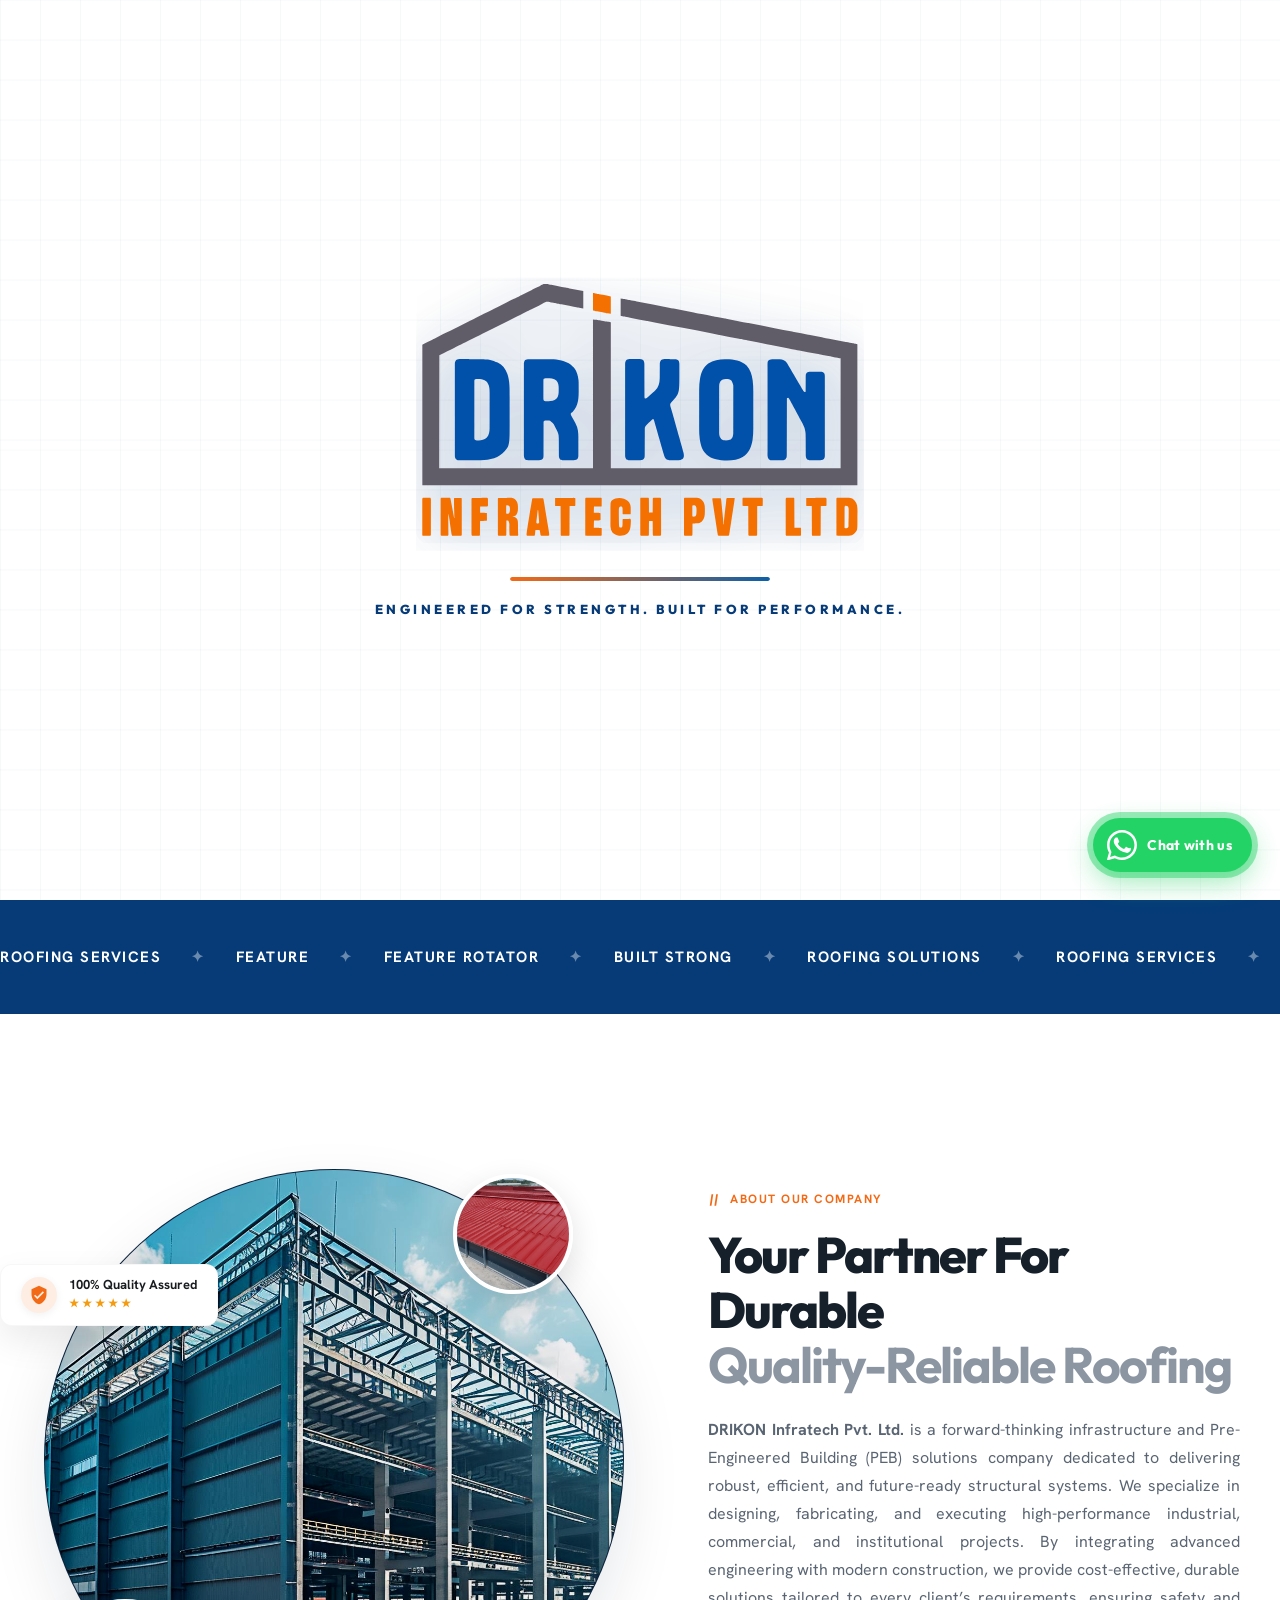
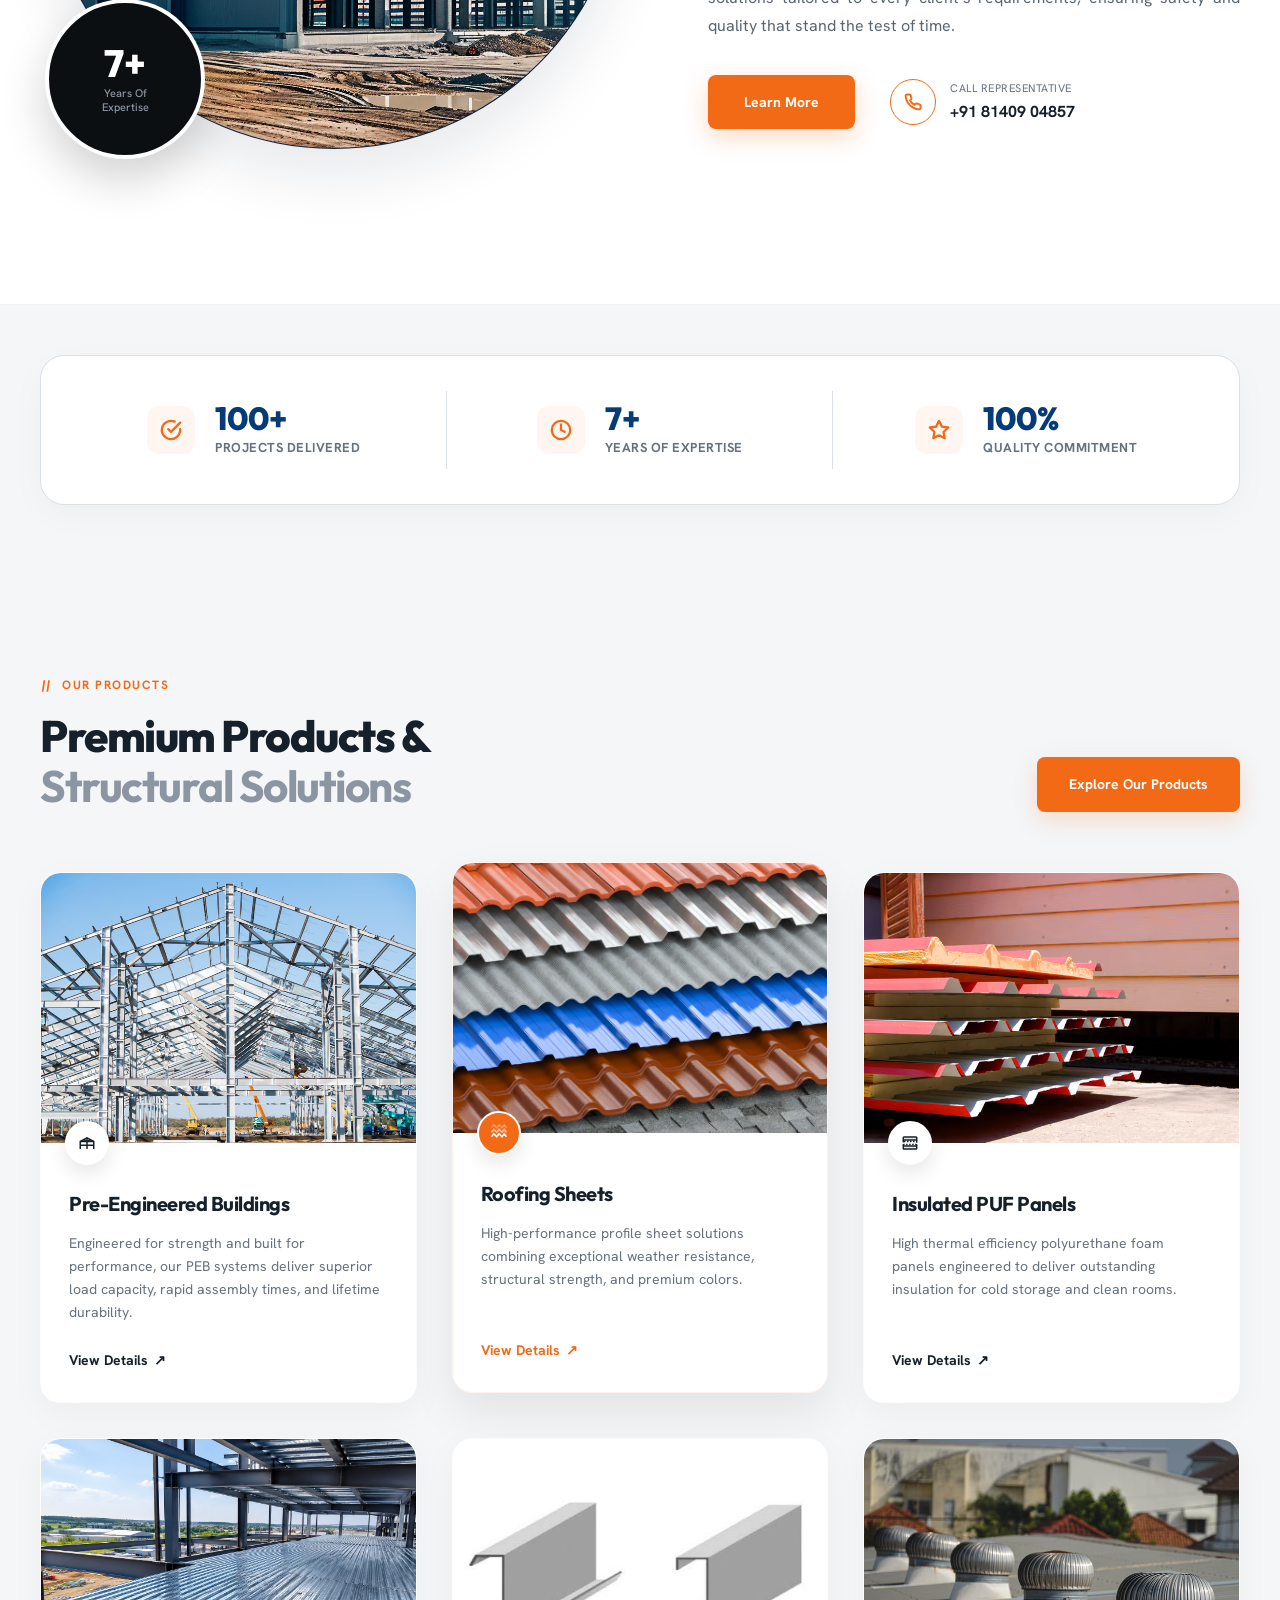
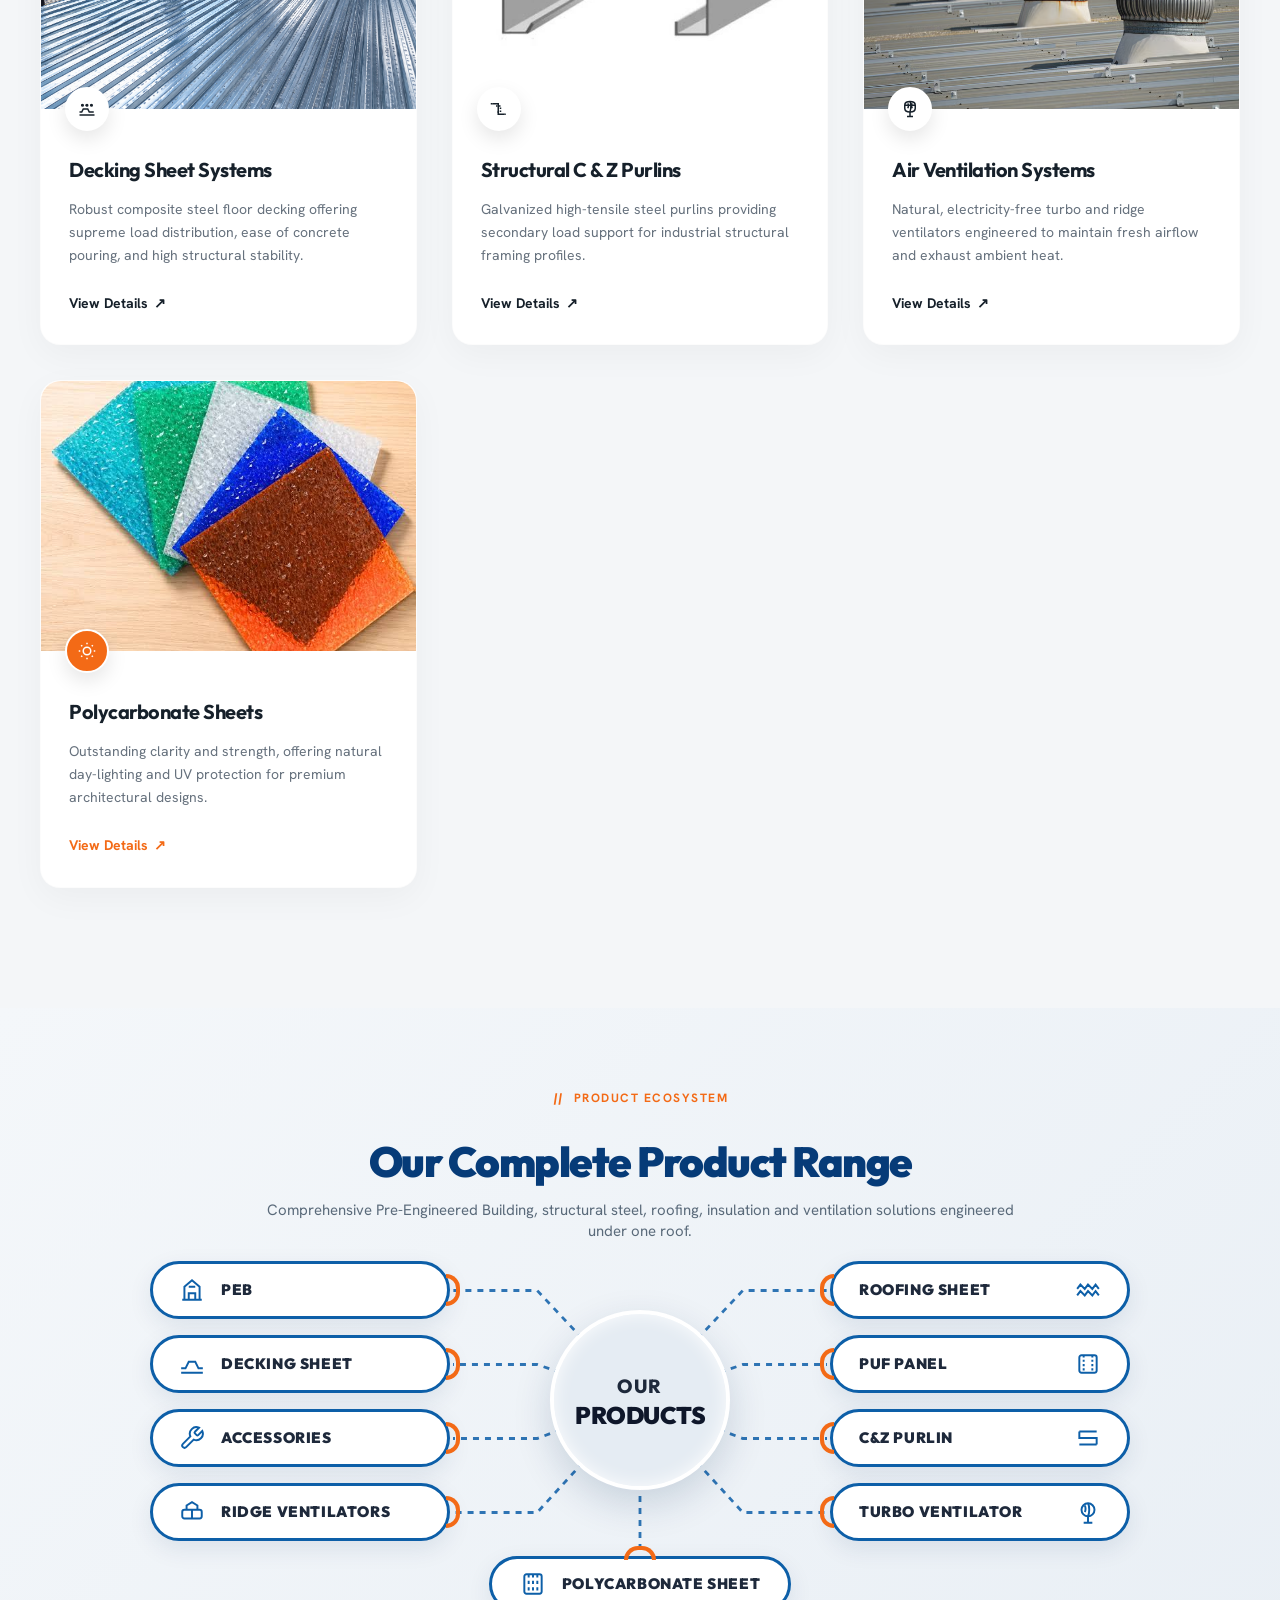
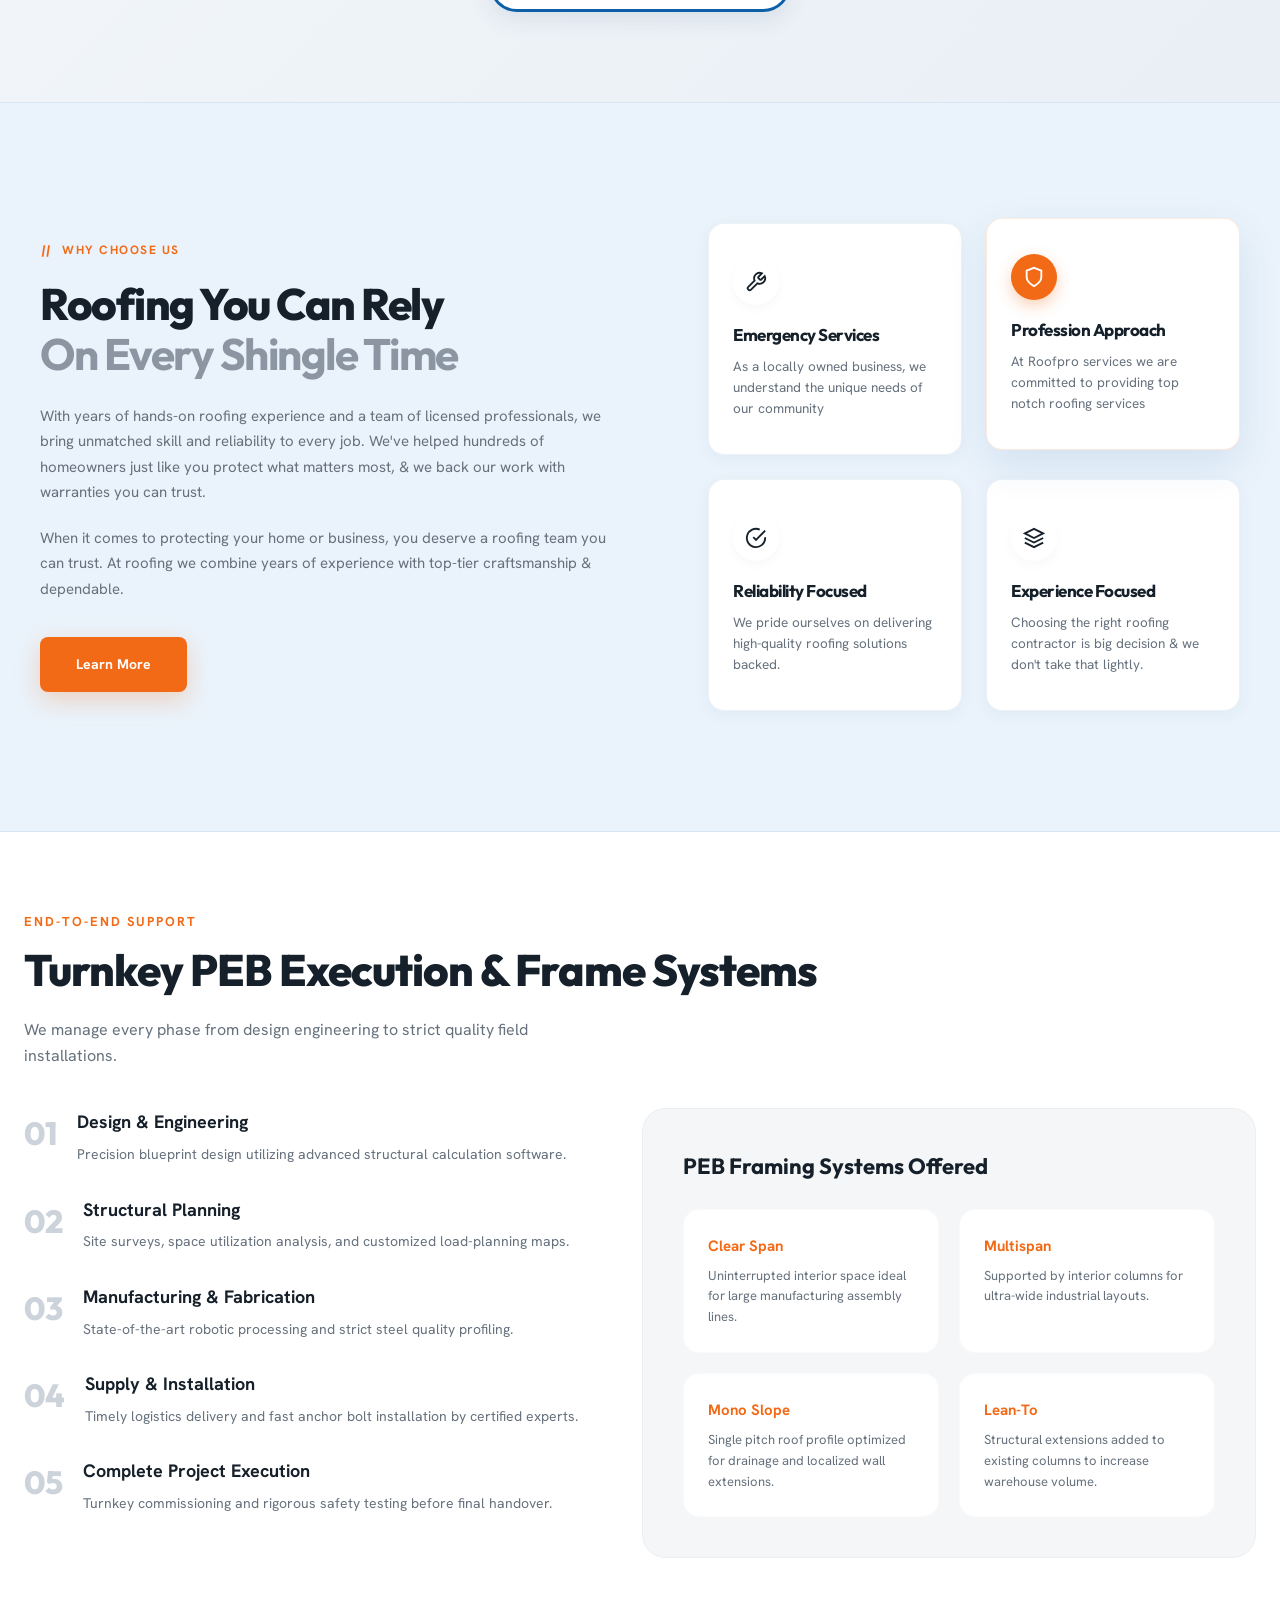
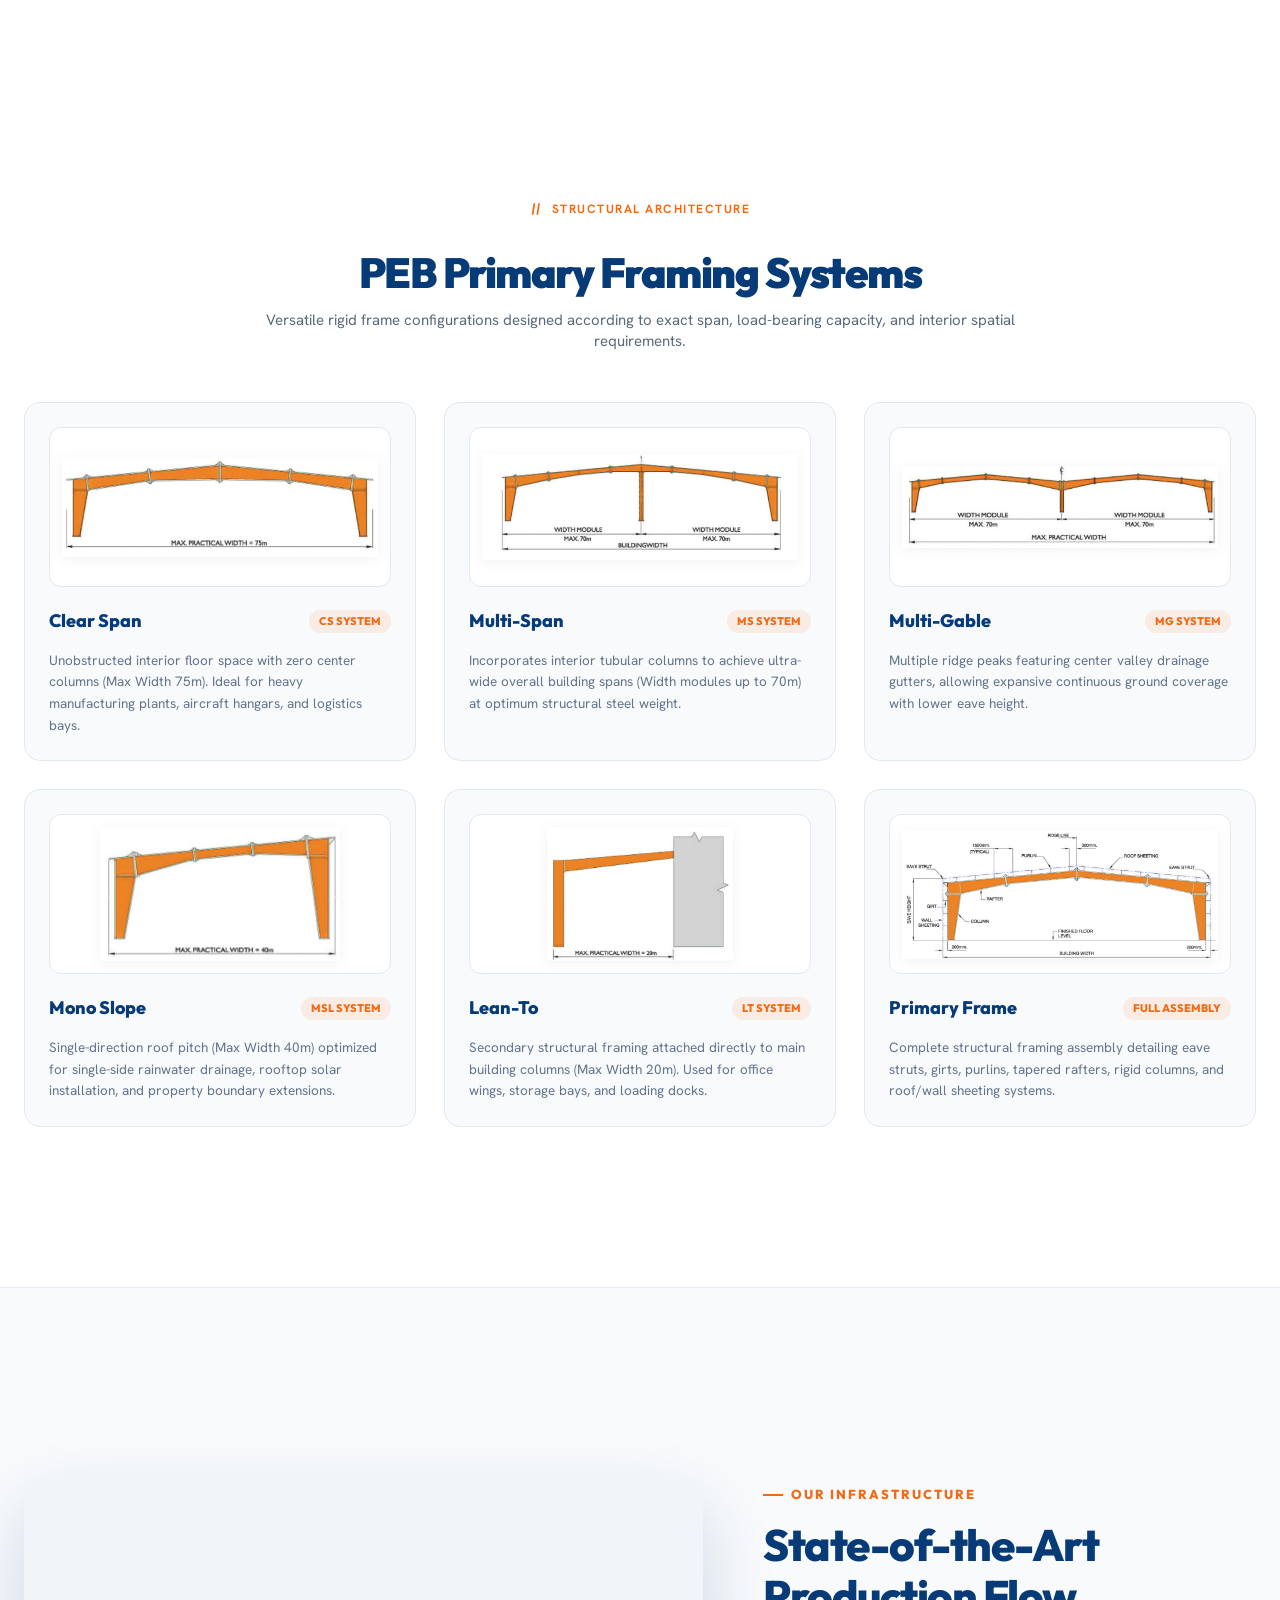
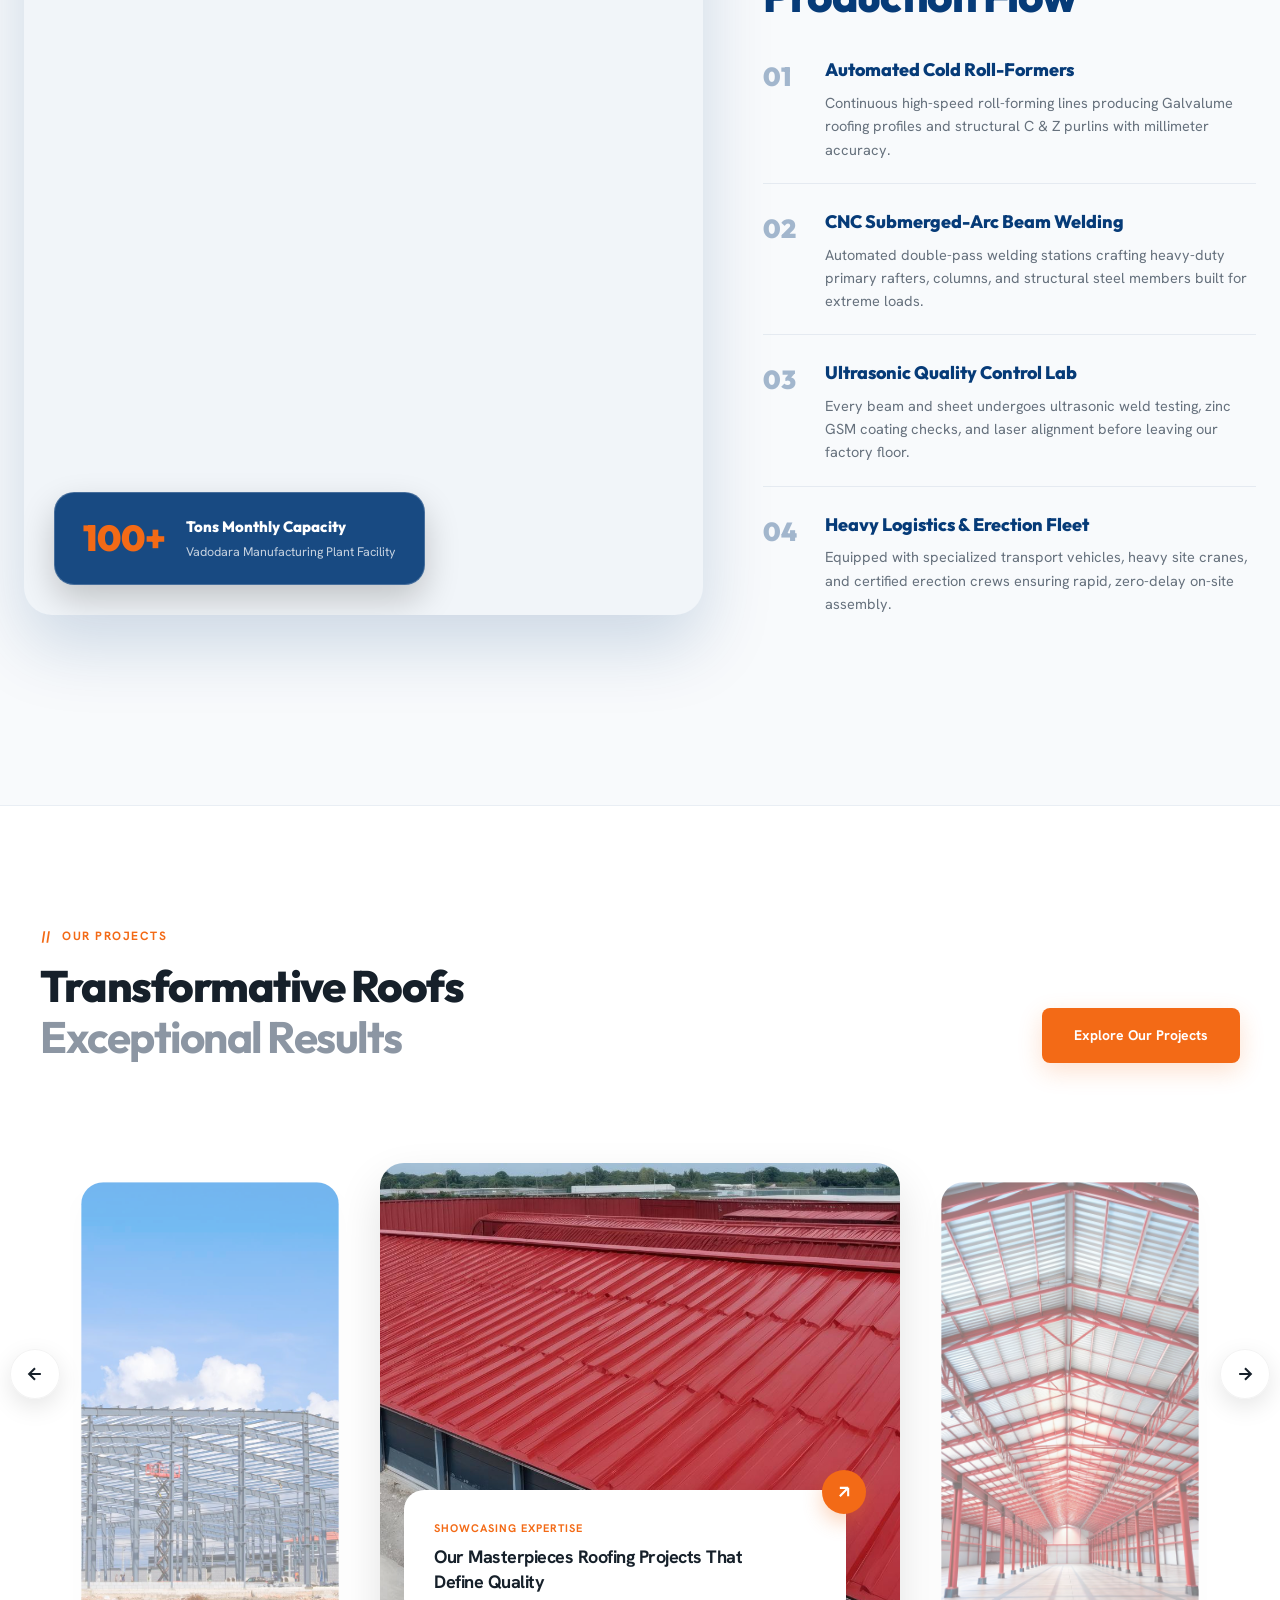
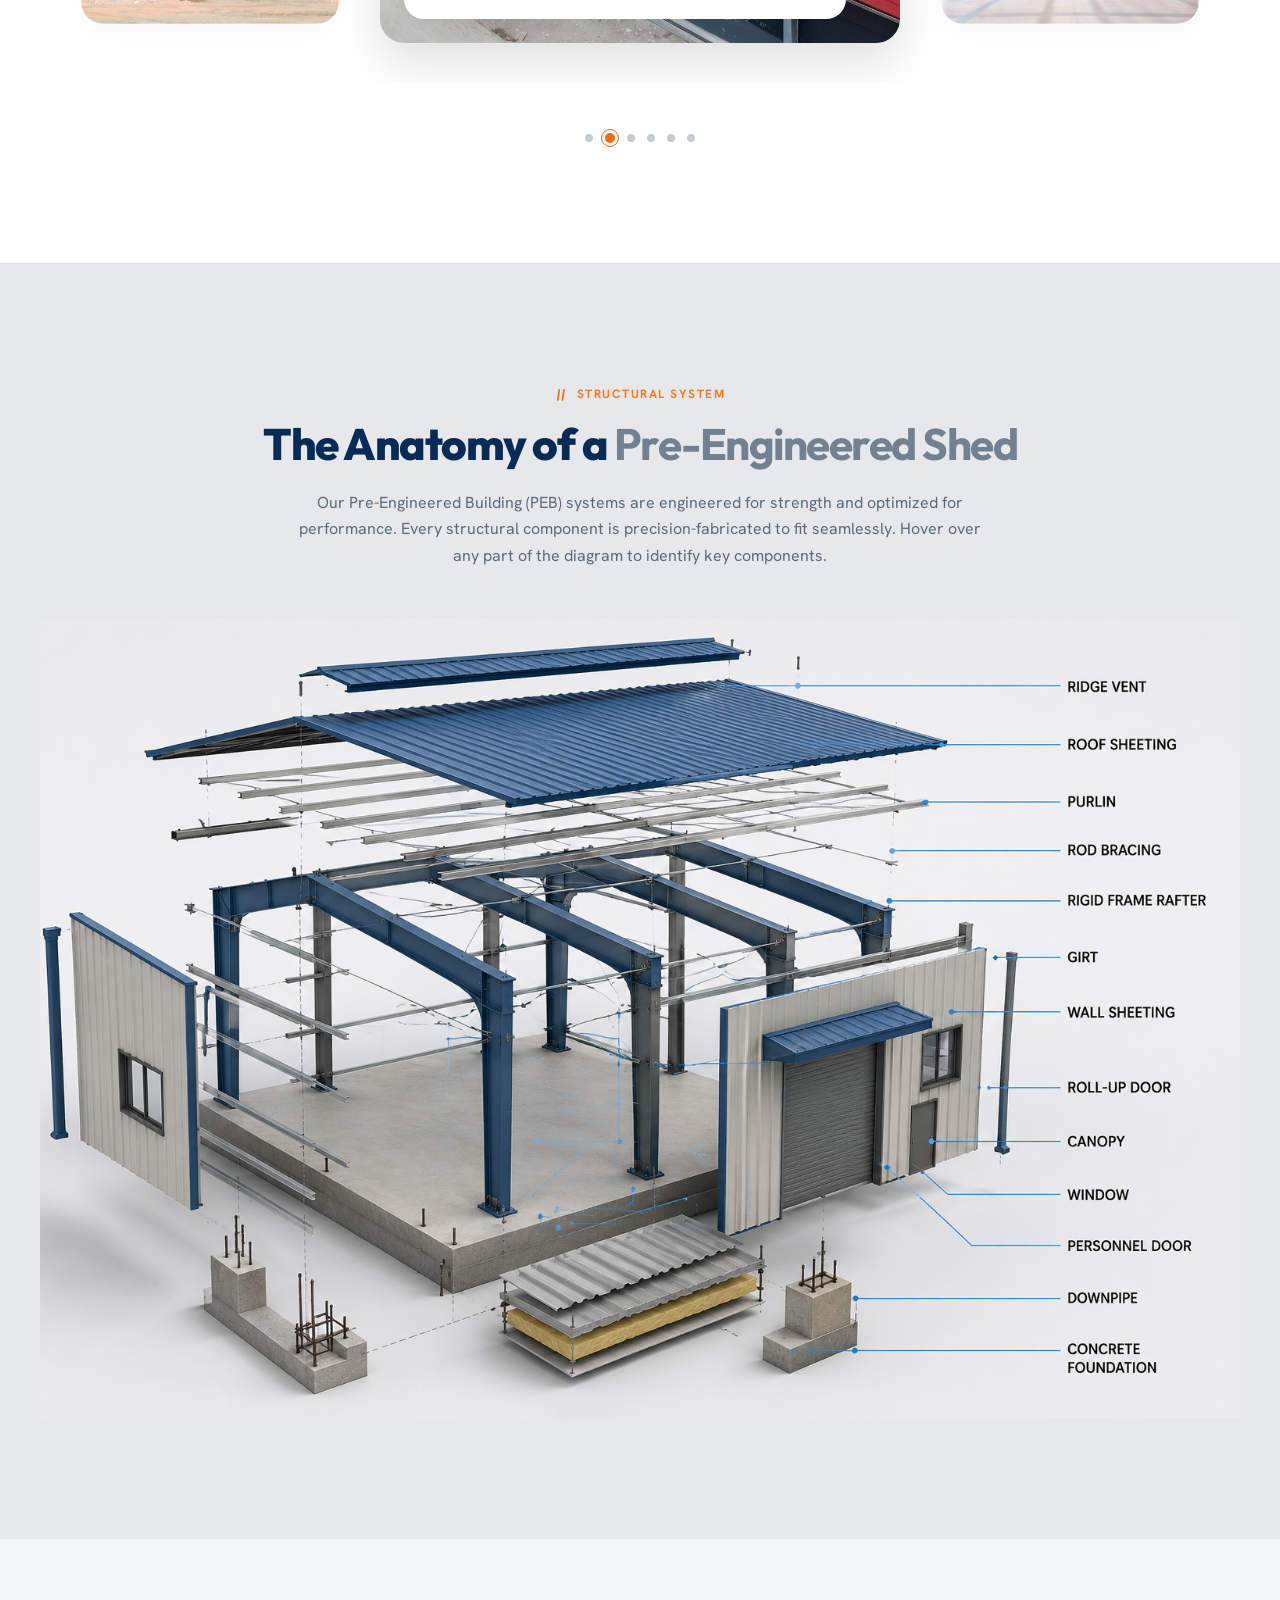
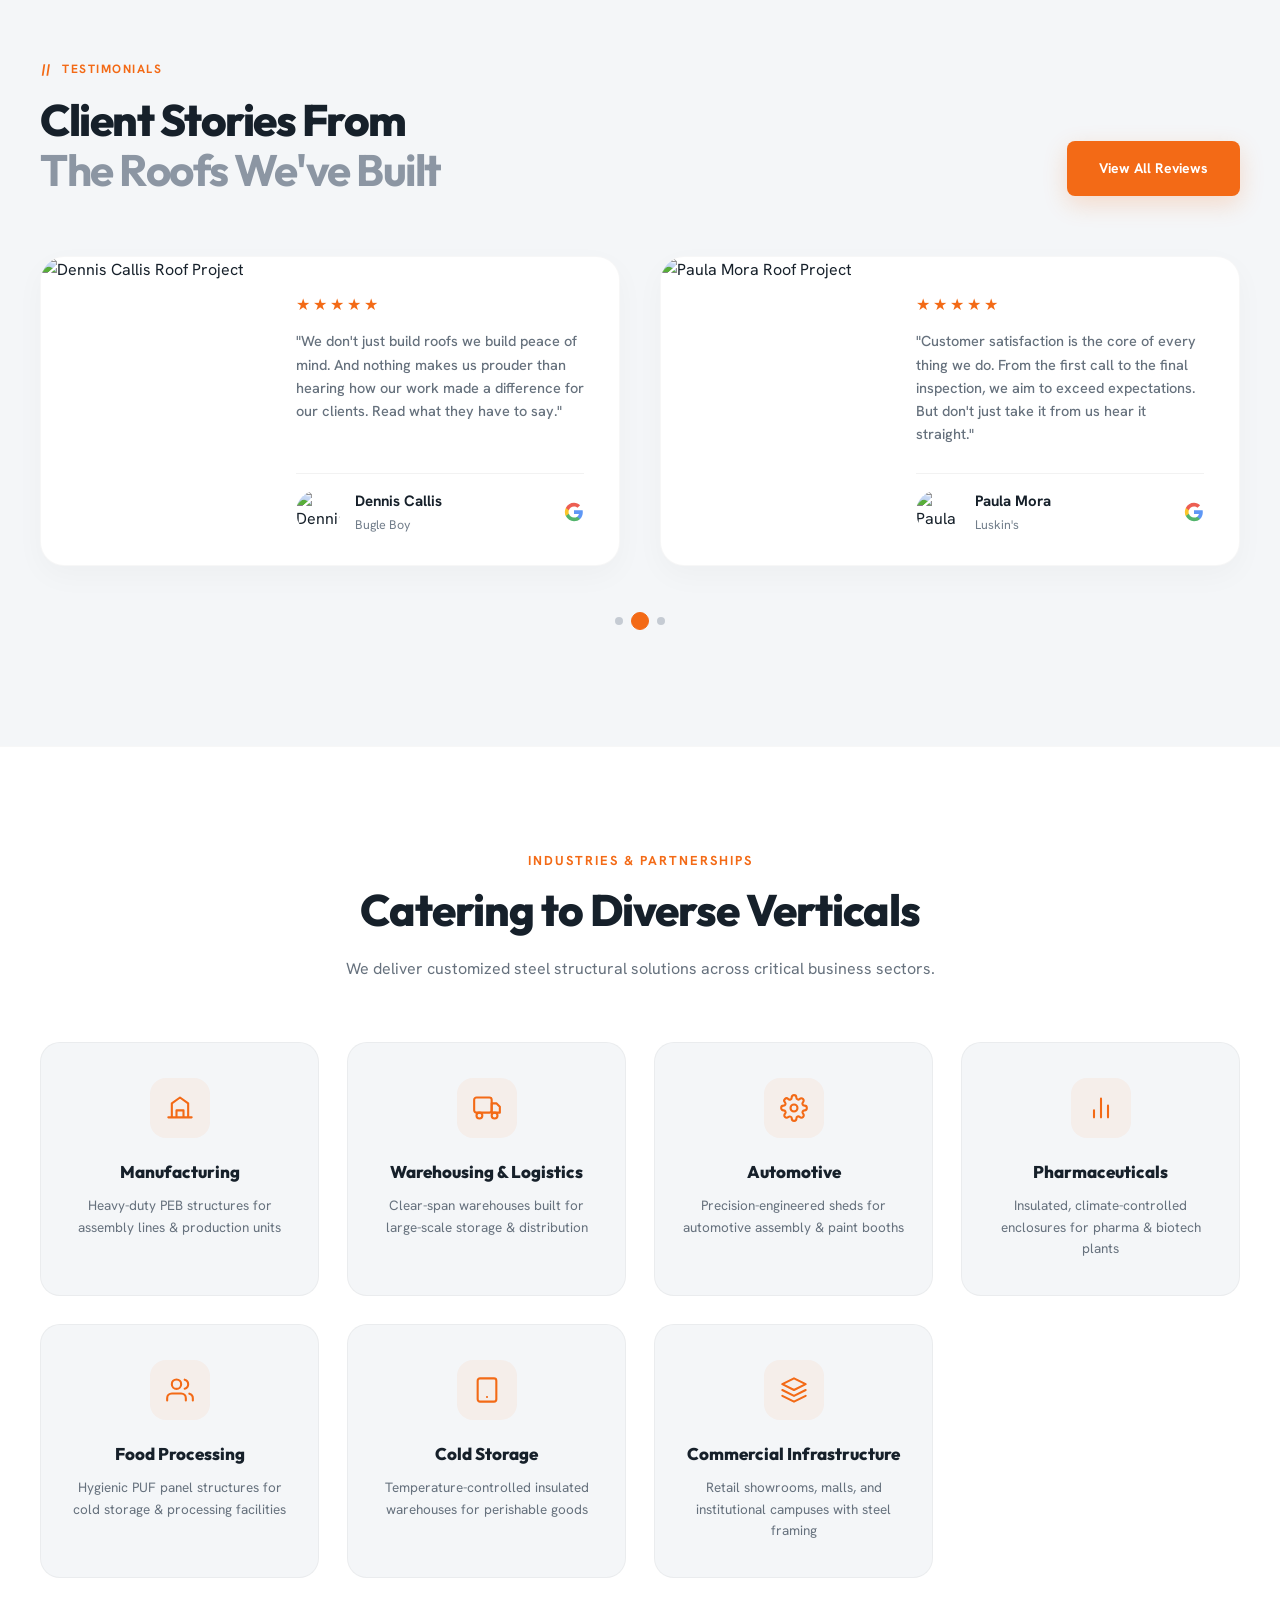
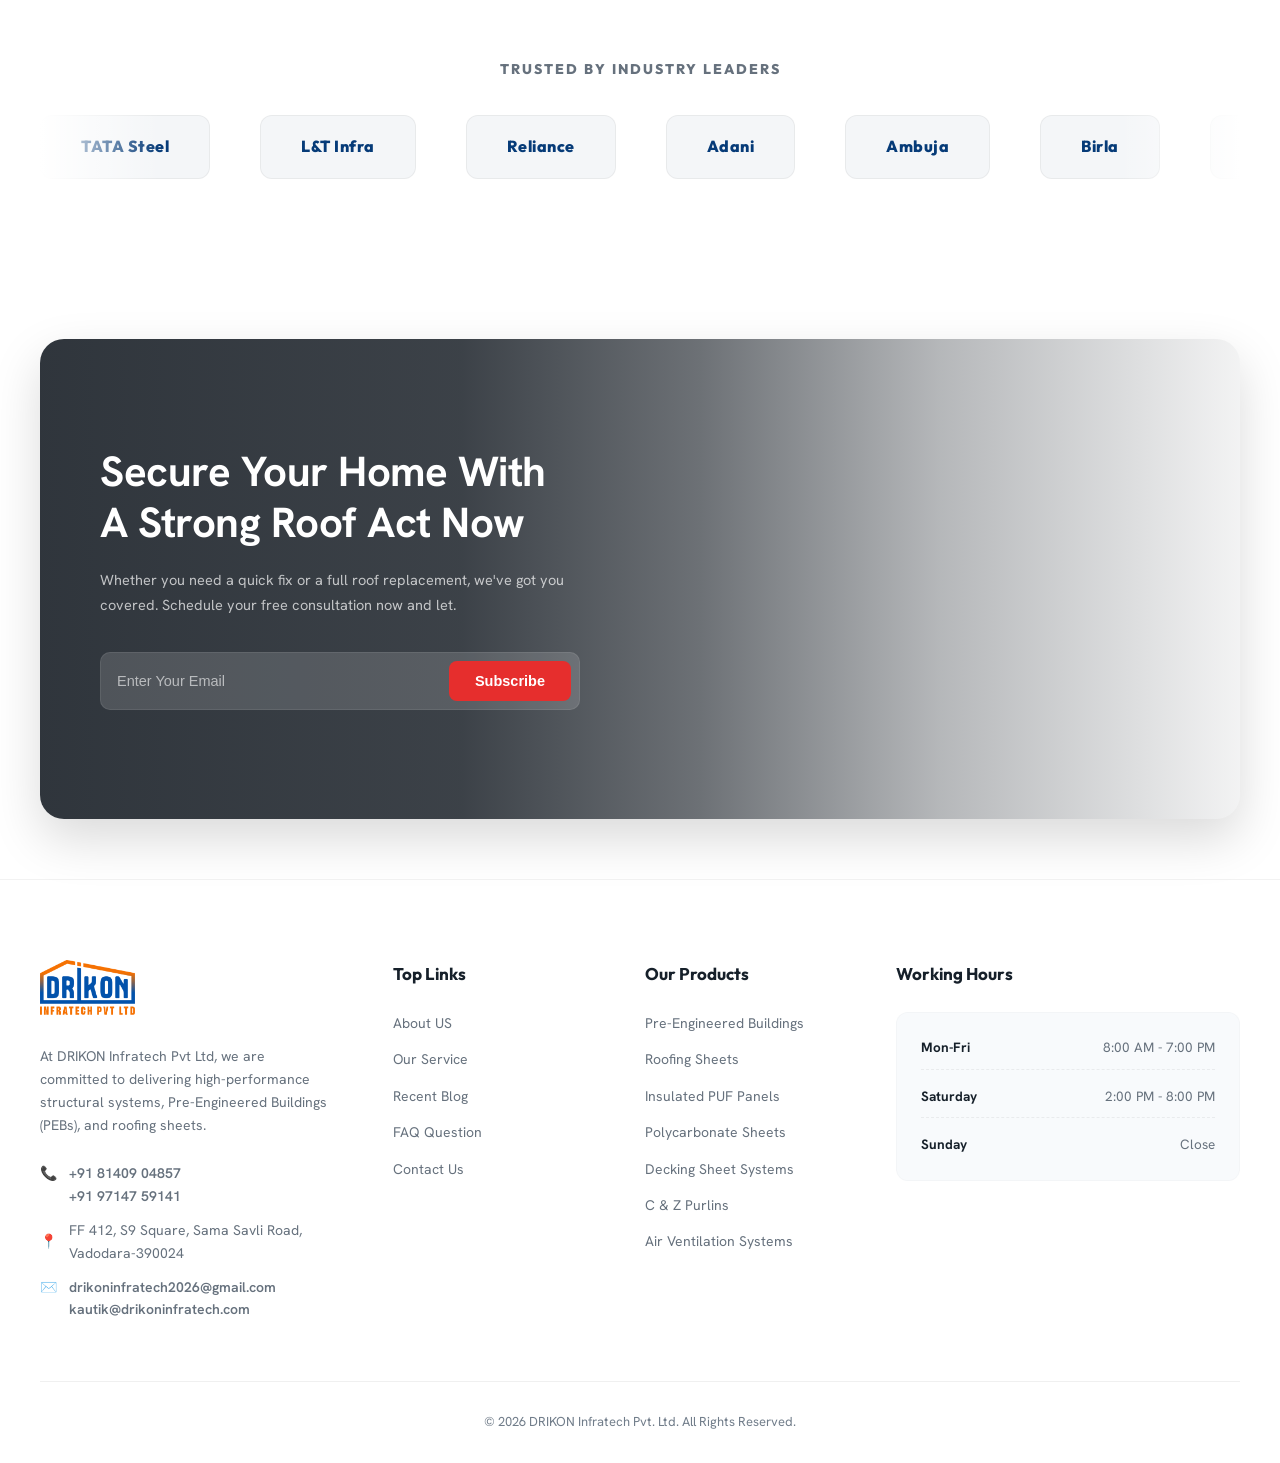
==== commit a00fcbd8: "Update website files and documentation" ====
--- a/index.html
+++ b/index.html
@@ -181,7 +181,7 @@
               </div>
               <div class="badge-ratings">
                 <strong>100% Quality Assured</strong>
-                <span>★ ★ ★ ★ ★ <span class="reviews-count">(50+ Clients)</span></span>
+                <span>★ ★ ★ ★ ★</span>
               </div>
             </div>
             <!-- Dark Years of Experience badge overlap -->
@@ -210,10 +210,6 @@
               <span class="stat-unit-lbl">Projects Delivered</span>
             </div>
             <div class="stat-unit-box">
-              <span class="stat-unit-num">50+</span>
-              <span class="stat-unit-lbl">Satisfied Clients</span>
-            </div>
-            <div class="stat-unit-box">
               <span class="stat-unit-num">7+</span>
               <span class="stat-unit-lbl">Years Experience</span>
             </div>
@@ -270,22 +266,7 @@
           </div>
         </div>
         
-        <!-- Stat Unit 3 -->
-        <div class="achievement-unit">
-          <div class="stat-icon-box">
-            <svg viewBox="0 0 24 24" width="22" height="22" fill="none" stroke="currentColor" stroke-width="2.5" stroke-linecap="round" stroke-linejoin="round">
-              <path d="M17 21v-2a4 4 0 0 0-4-4H5a4 4 0 0 0-4 4v2" />
-              <circle cx="9" cy="7" r="4" />
-              <path d="M23 21v-2a4 4 0 0 0-3-3.87" />
-              <path d="M16 3.13a4 4 0 0 1 0 7.75" />
-            </svg>
-          </div>
-          <div class="stat-text-box">
-            <span class="achievement-num">50+</span>
-            <span class="achievement-lbl">Satisfied Clients</span>
-          </div>
-        </div>
-        
+
         <!-- Stat Unit 4 -->
         <div class="achievement-unit">
           <div class="stat-icon-box">
--- a/style.css
+++ b/style.css
@@ -1070,7 +1070,7 @@
   padding: 35px 20px;
   box-shadow: 0 10px 35px rgba(0, 0, 0, 0.03);
   display: grid;
-  grid-template-columns: repeat(4, 1fr);
+  grid-template-columns: repeat(3, 1fr);
   align-items: center;
 }
 
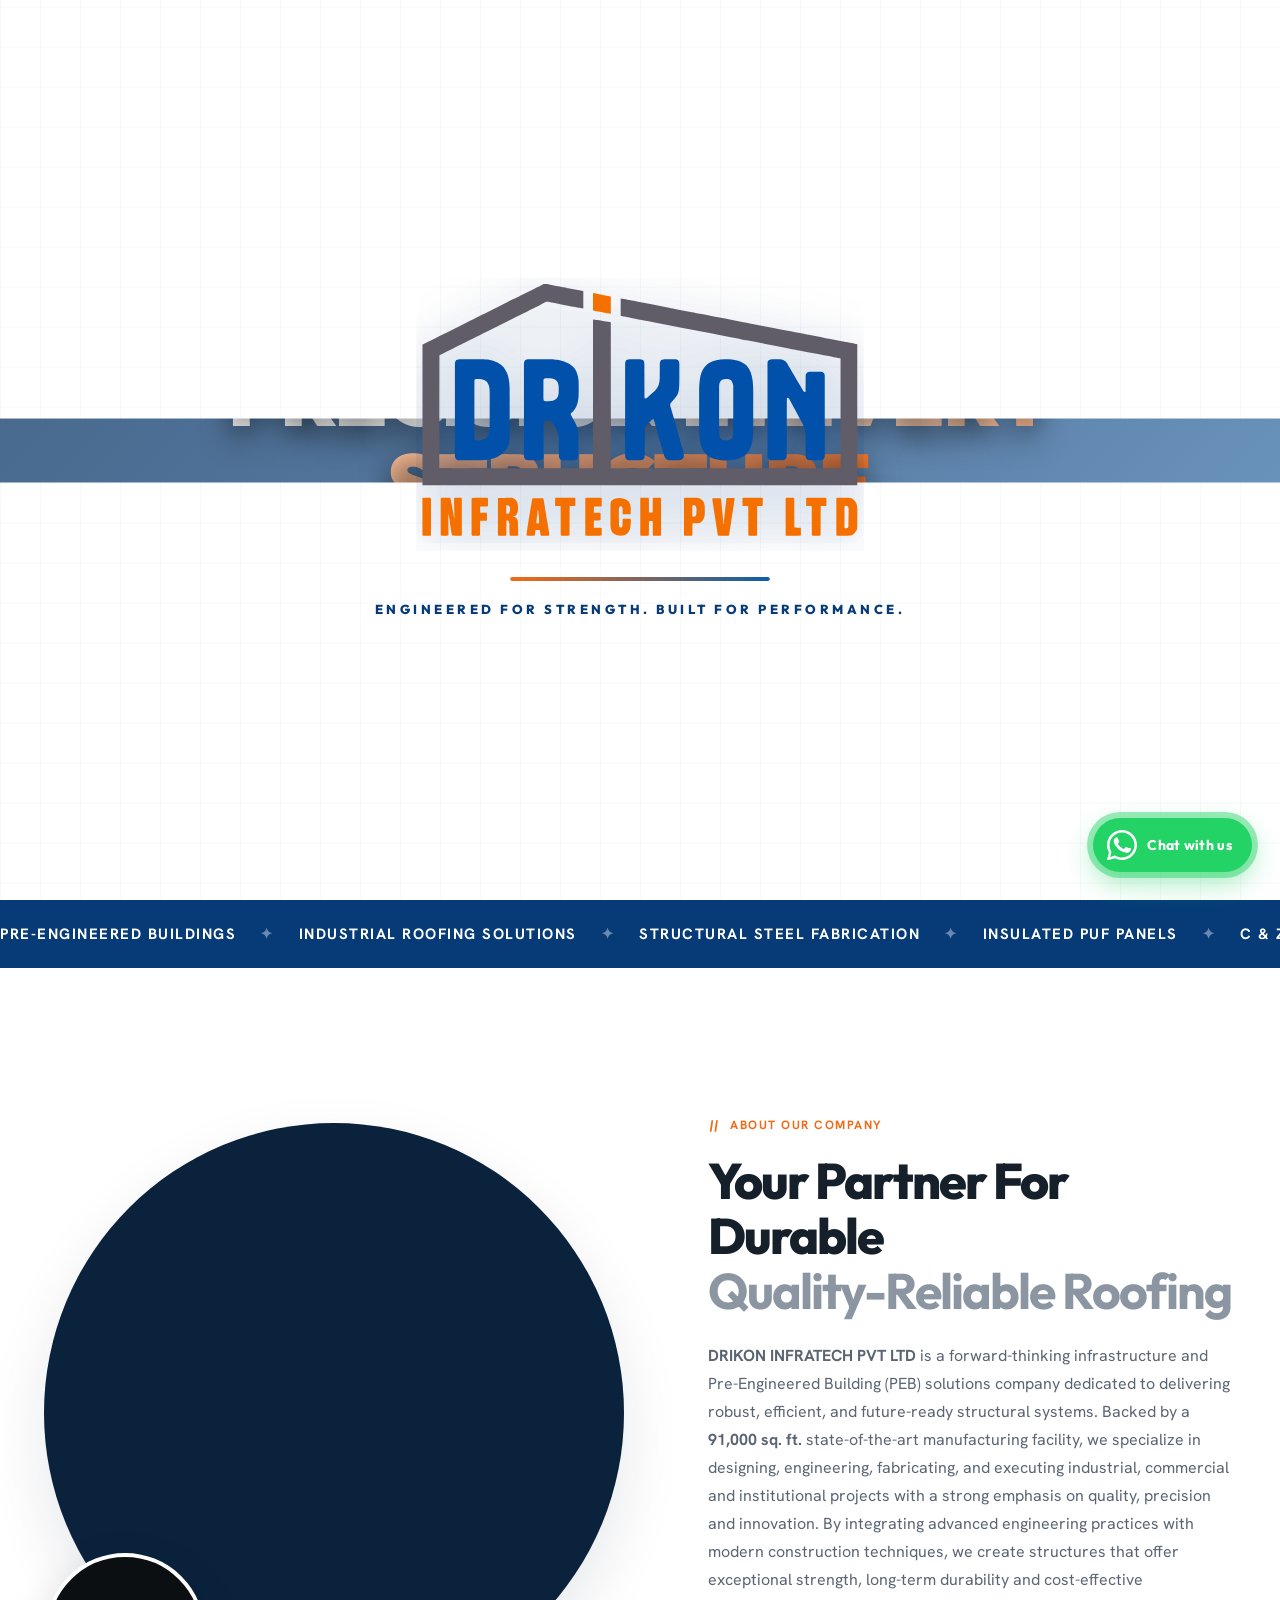
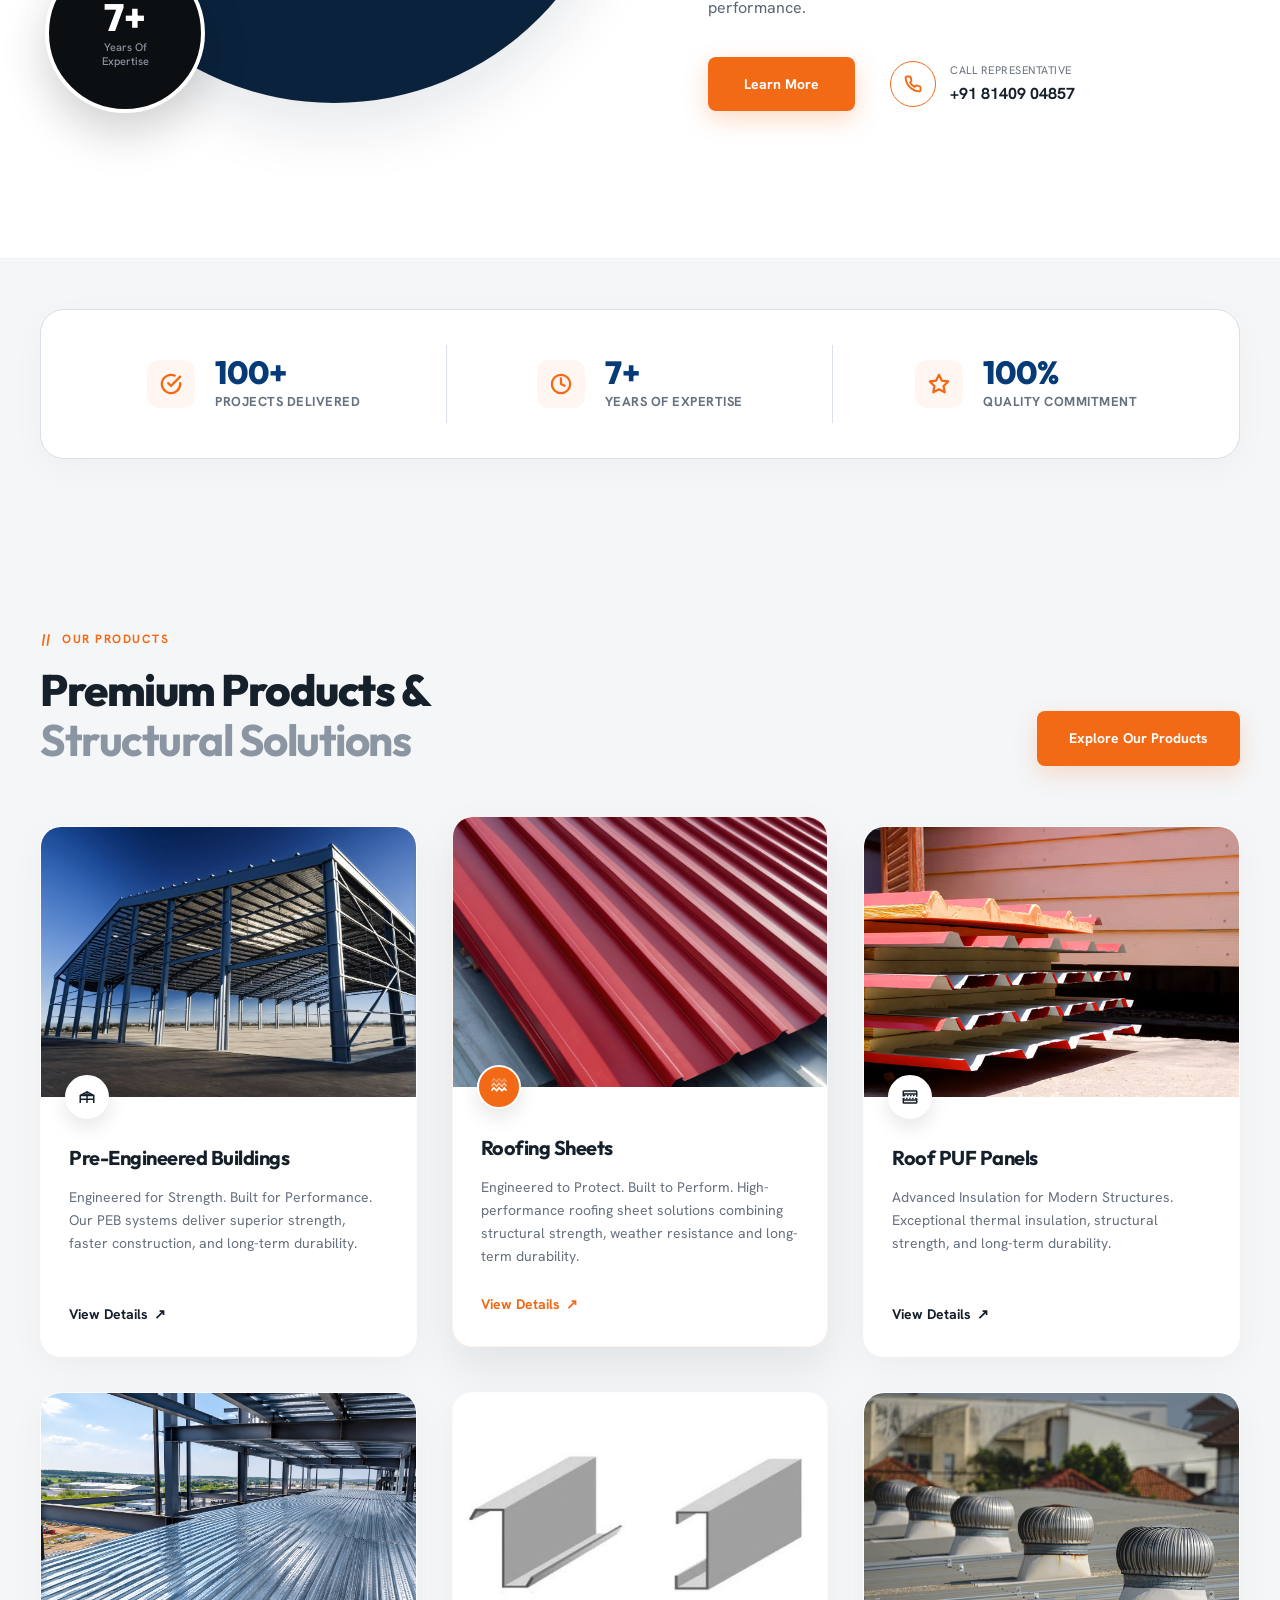
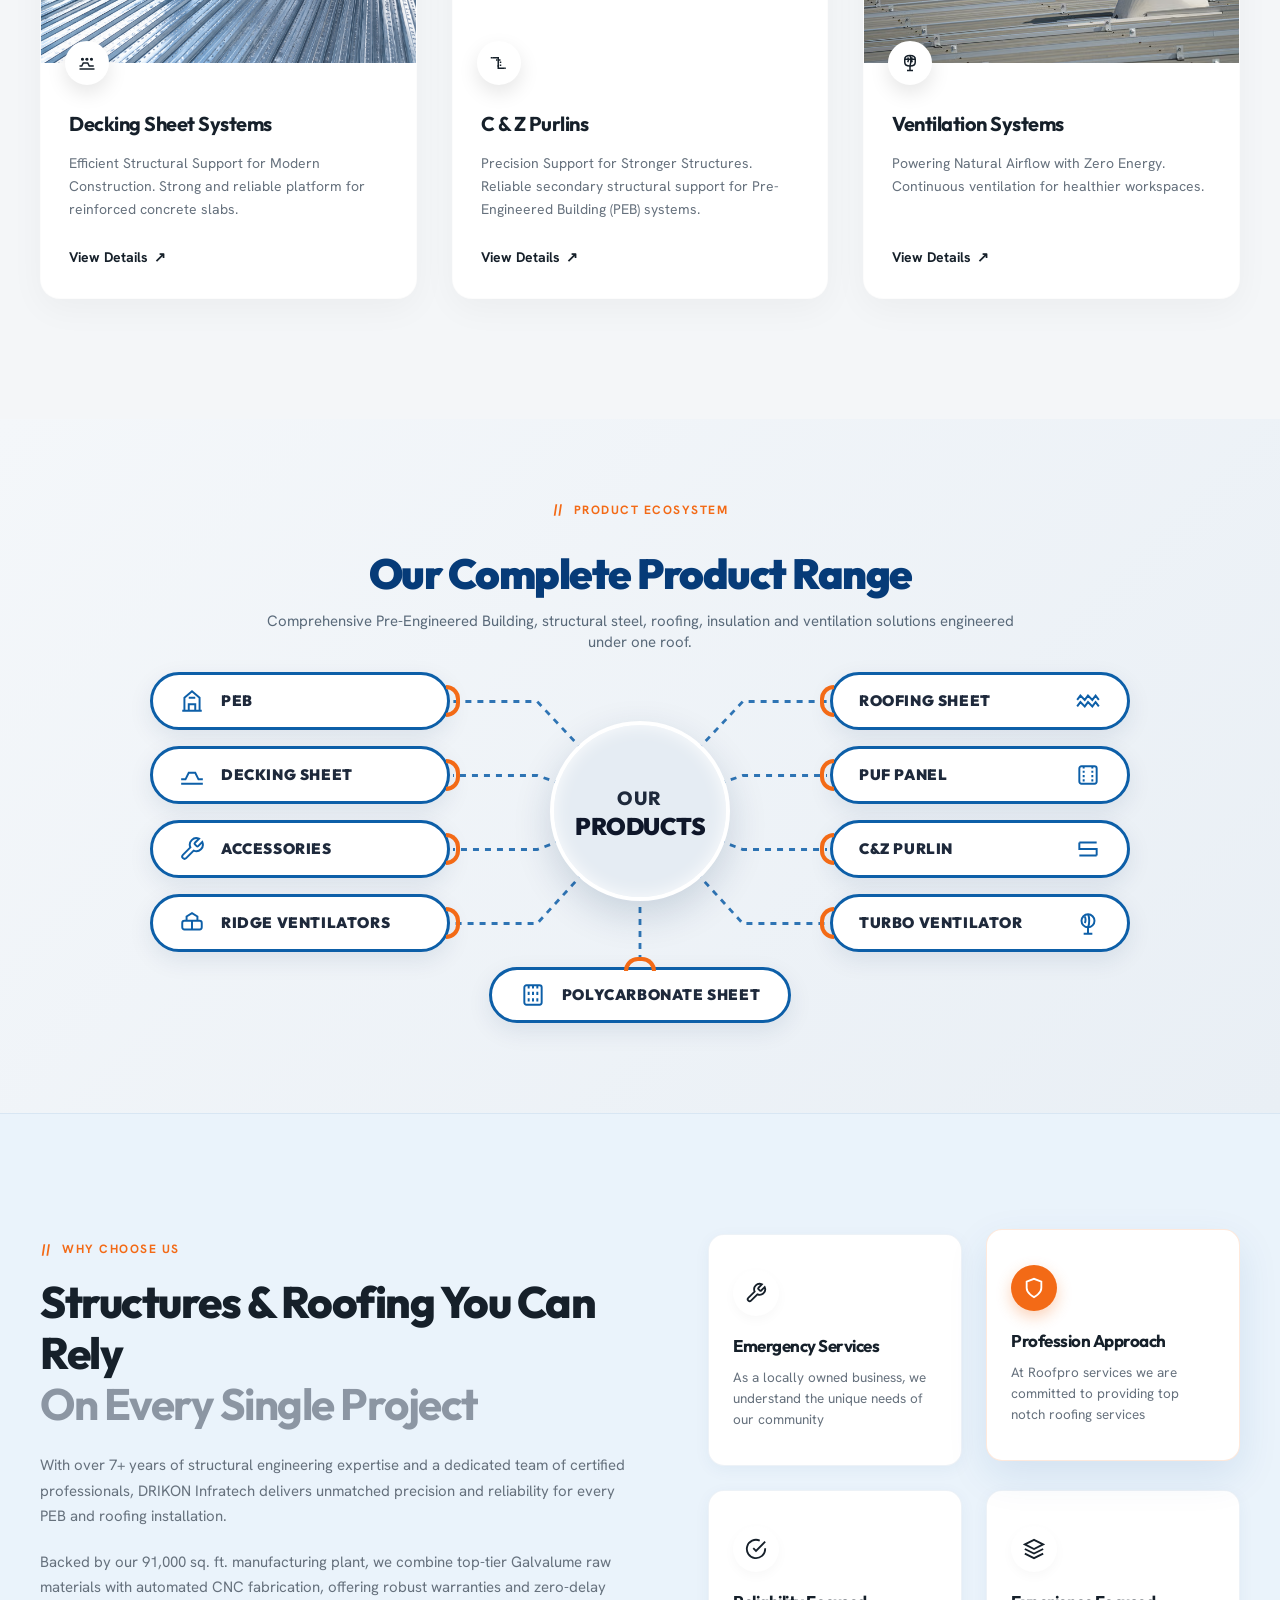
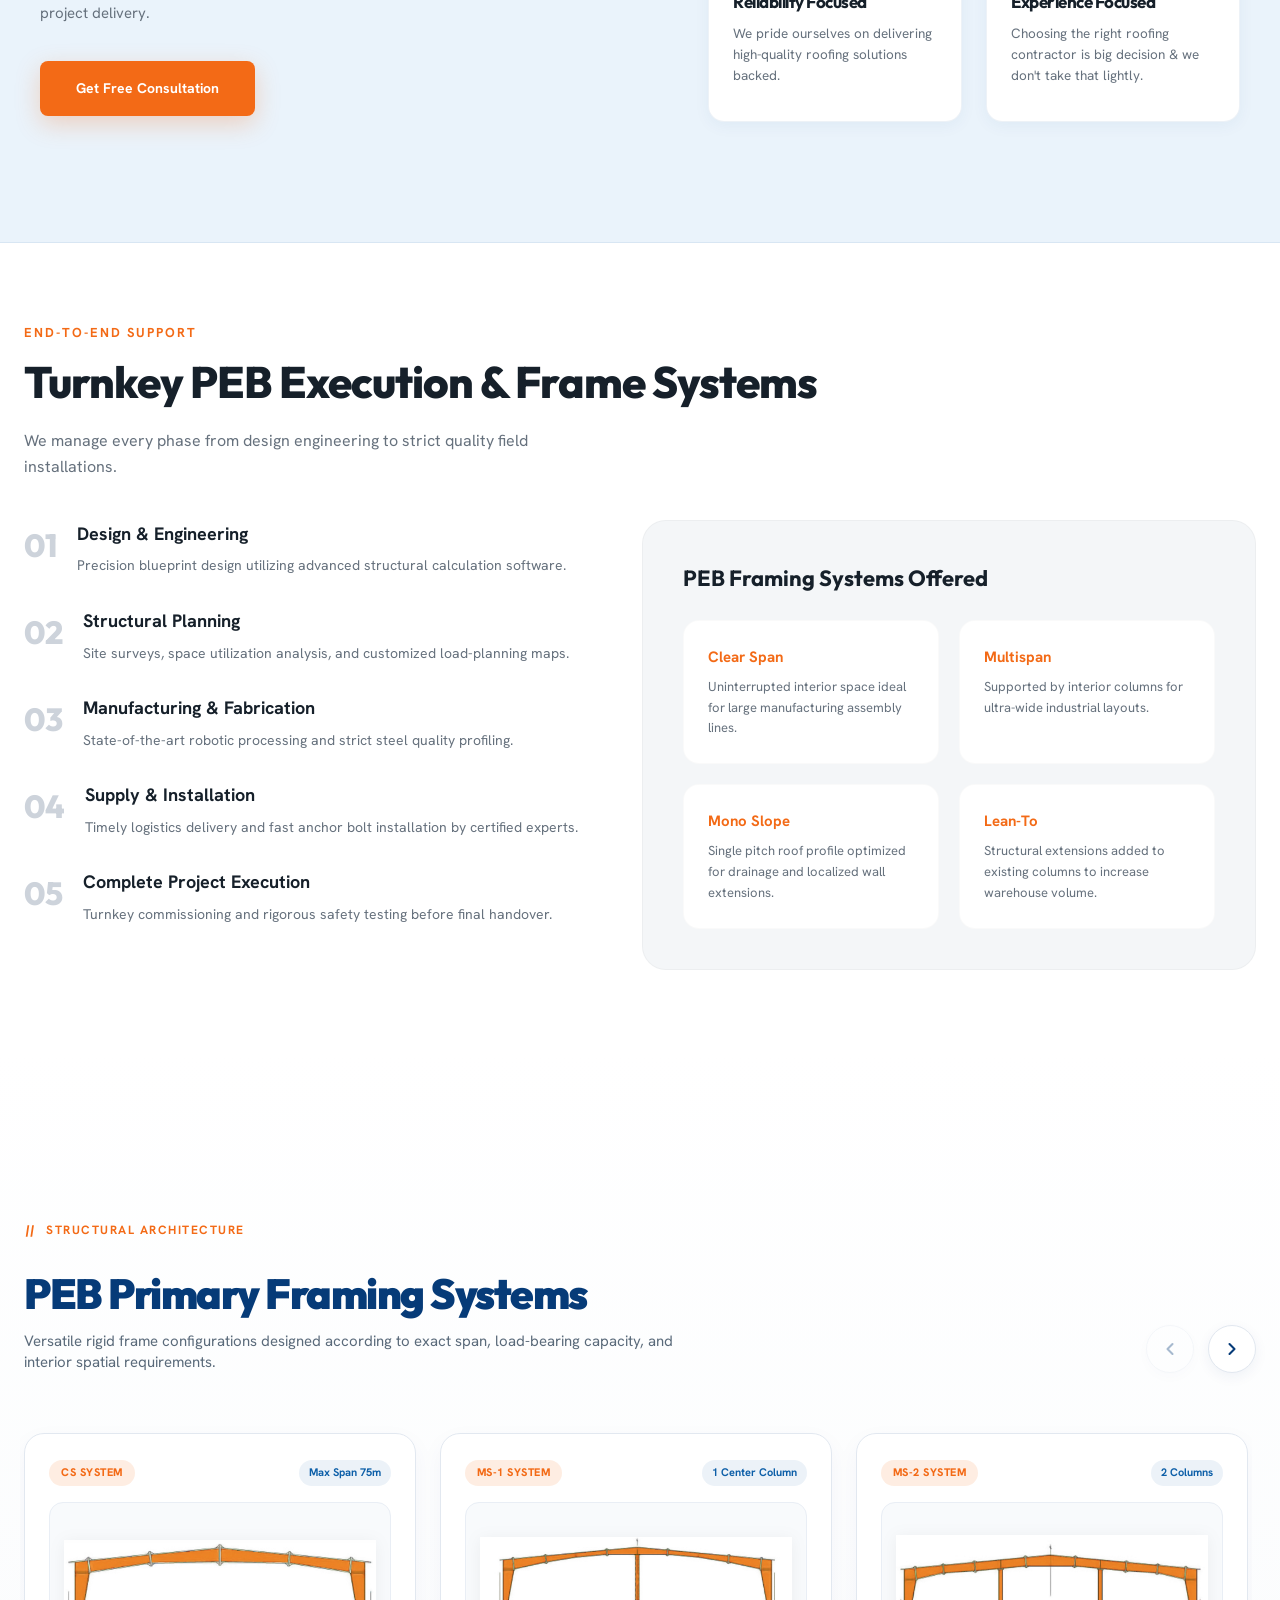
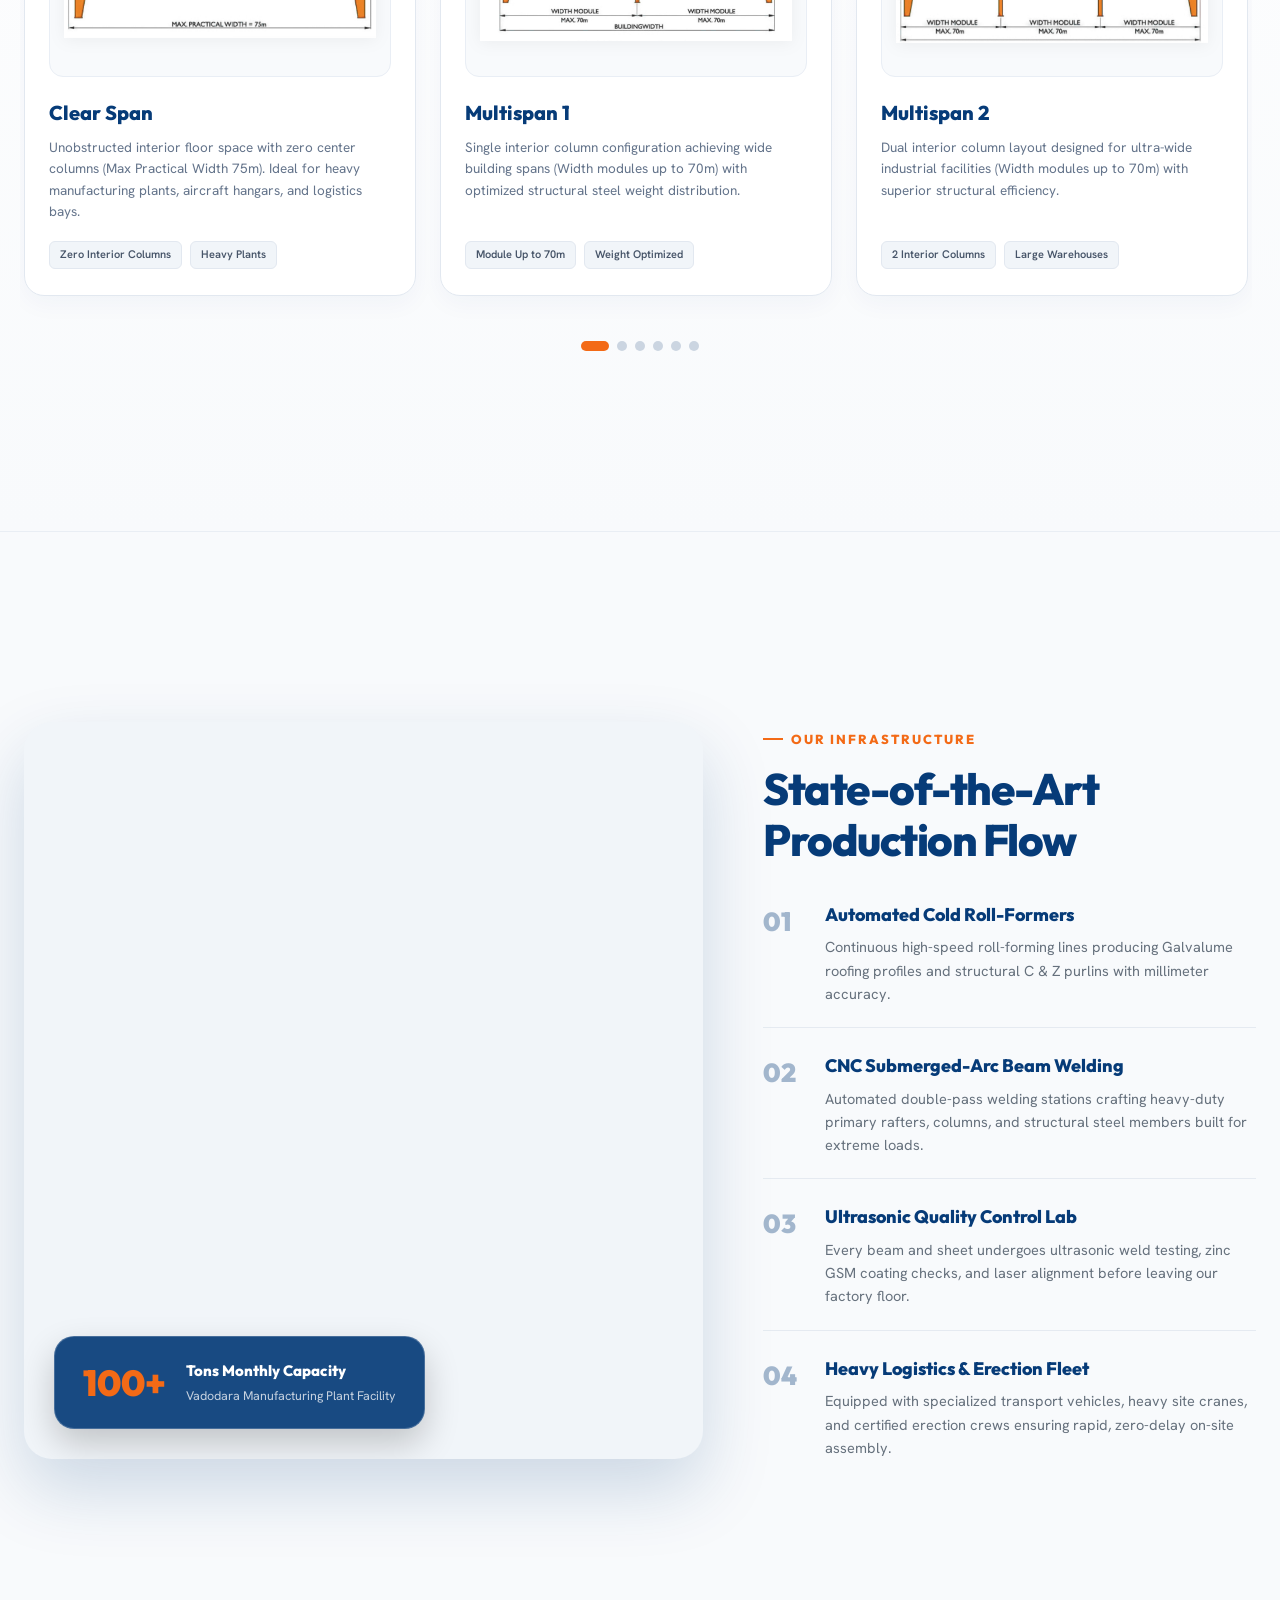
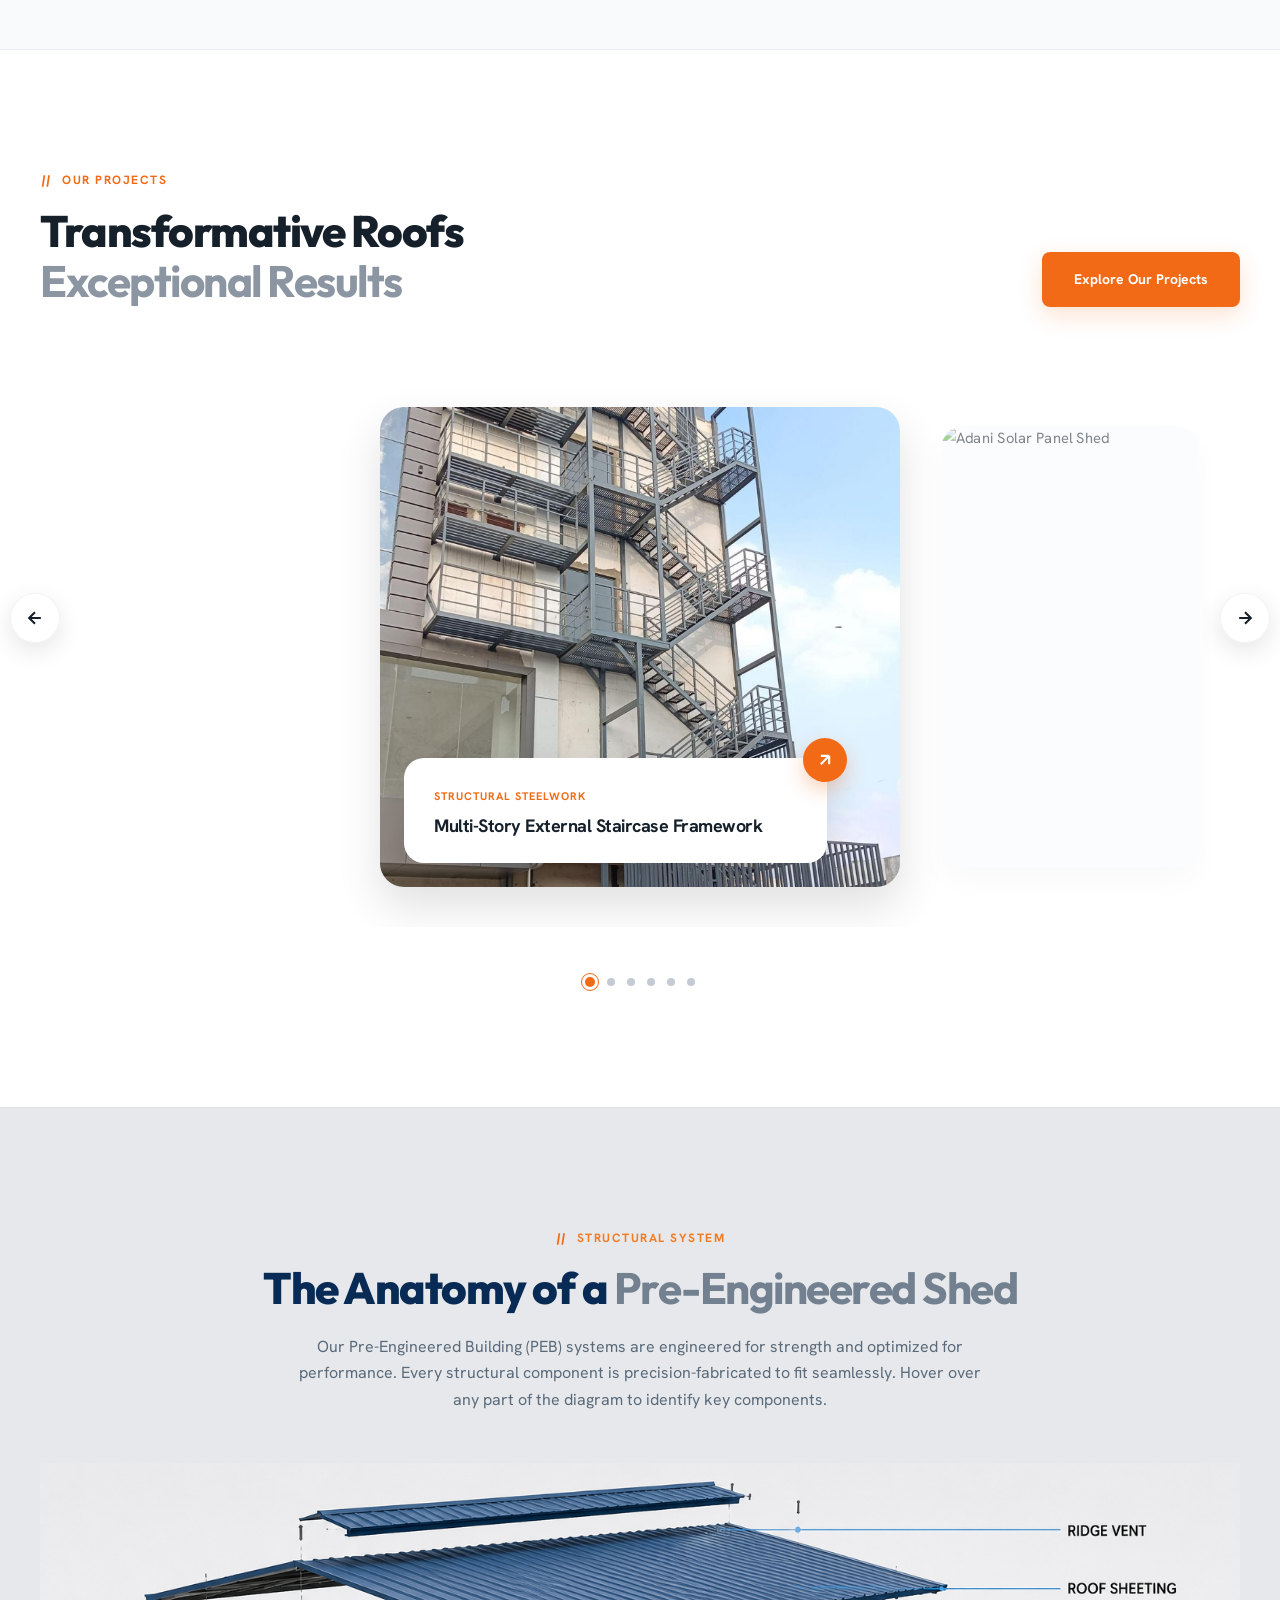
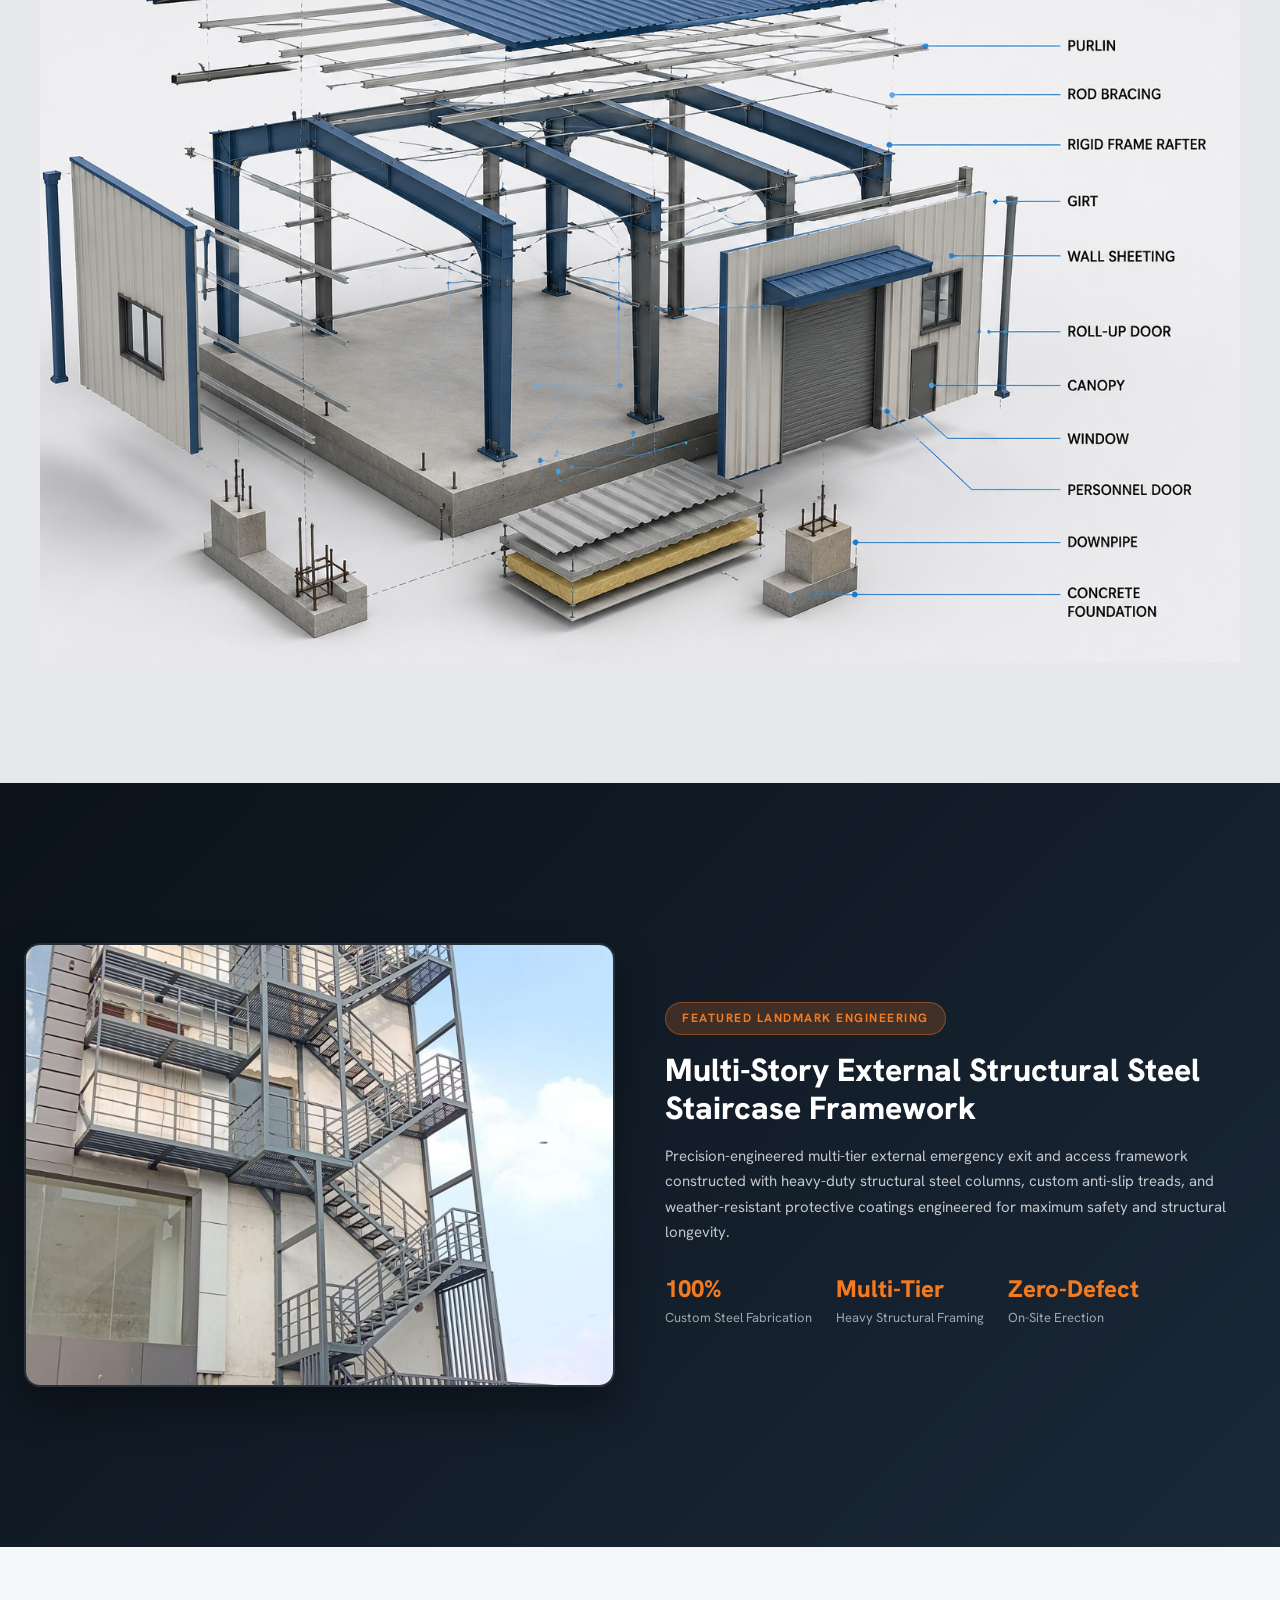
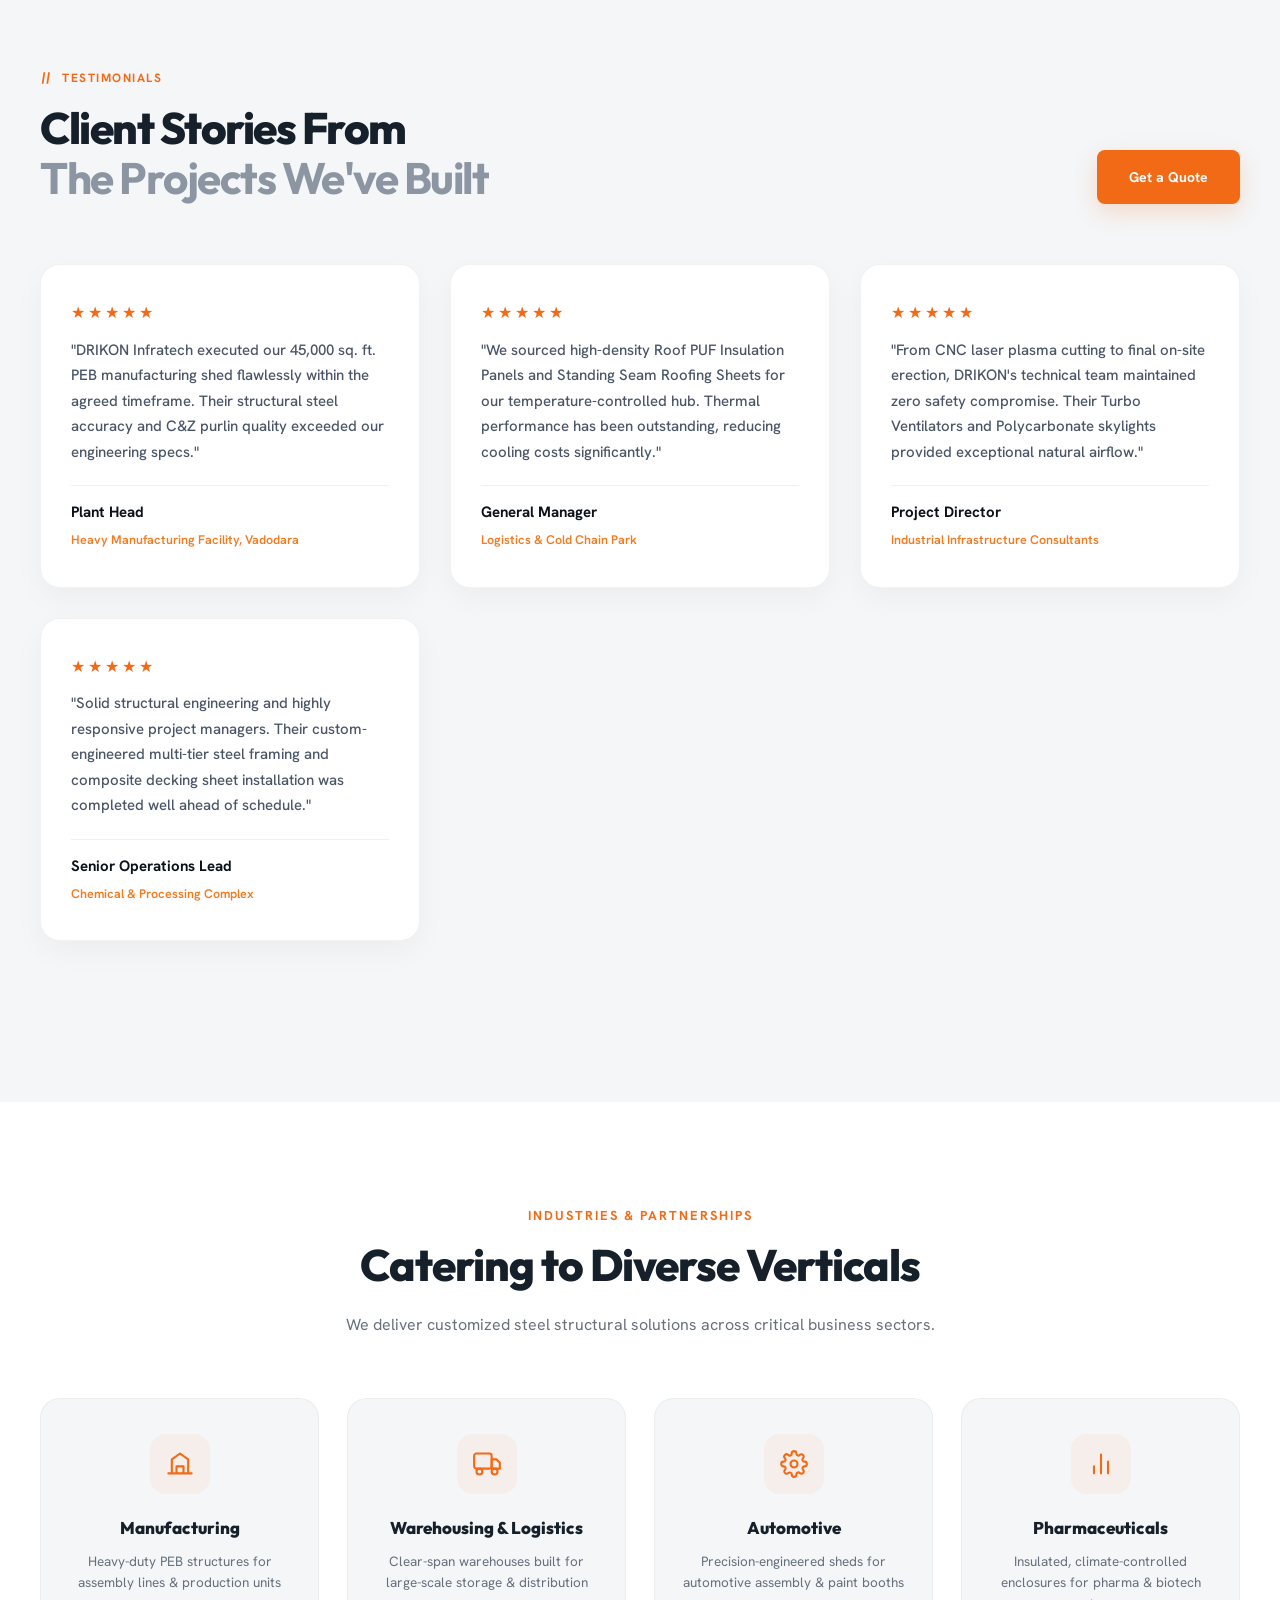
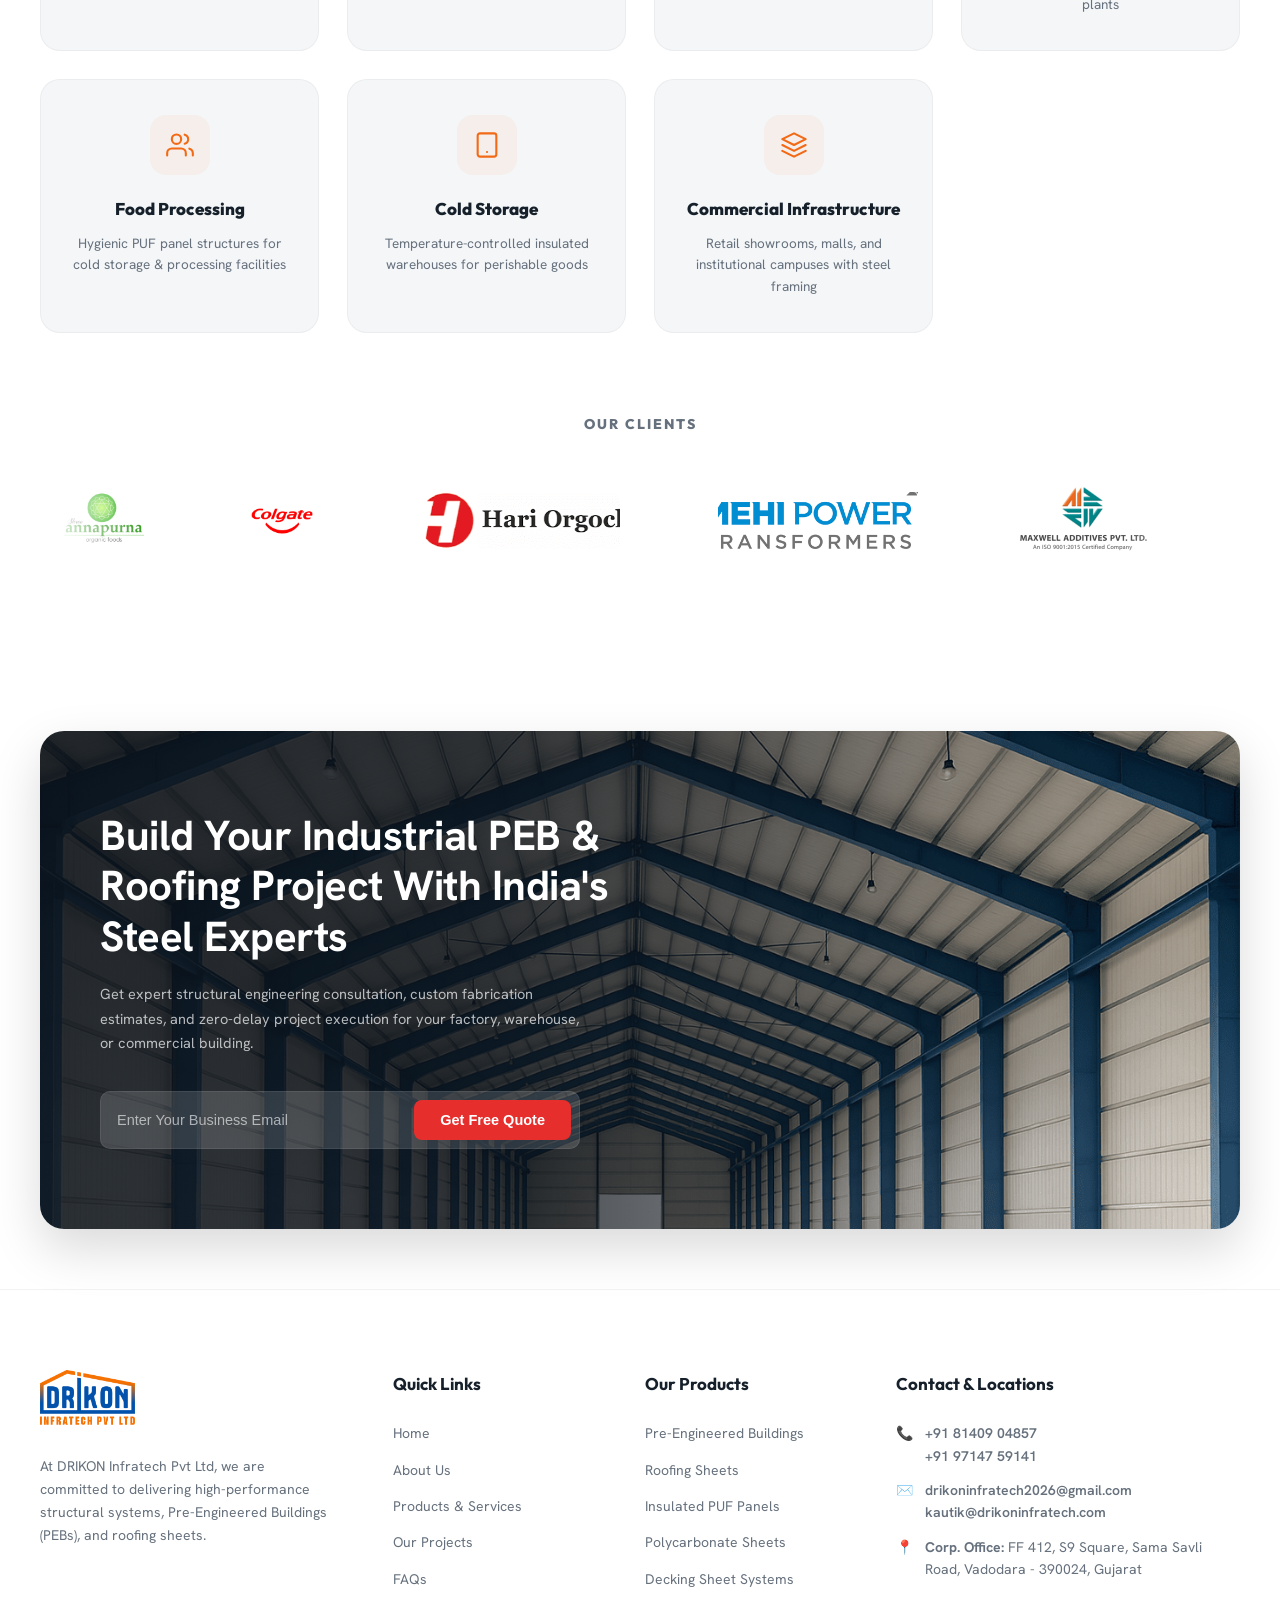
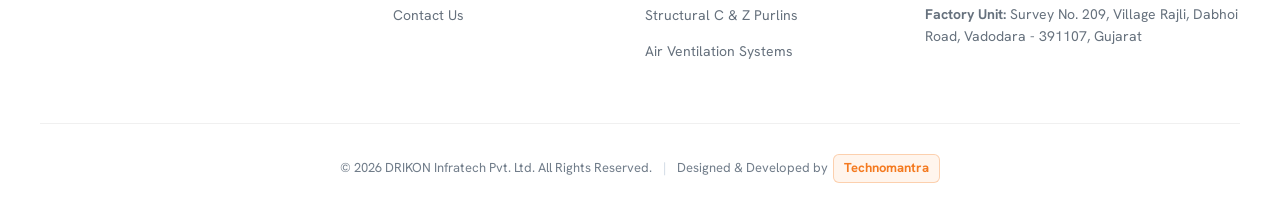
==== commit fbee5655: "Full site design updates, mobile responsiveness, header/footer synchronization, project gallery, and" ====
--- a/index.html
+++ b/index.html
@@ -12,6 +12,7 @@
   <link href="https://fonts.googleapis.com/css2?family=Outfit:wght@300;400;500;600;700;800;900&family=Hanken+Grotesk:wght@300;400;500;600;700;800&display=swap" rel="stylesheet">
   
   <link rel="stylesheet" href="style.css">
+<link rel="icon" type="image/png" href="favicon.png">
 </head>
 <body>
 
@@ -75,7 +76,7 @@
         <img src="Drikon Infratech Logo Final_1.png" alt="Drikon Infratech Logo" class="logo-img">
       </a>
       
-      <nav class="nav-menu">
+      <nav class="nav-menu" id="navMenu">
         <ul class="nav-list">
           <li class="nav-item"><a href="index.html" class="nav-link active">Home</a></li>
           <li class="nav-item"><a href="about.html" class="nav-link">About Us</a></li>
@@ -96,7 +97,7 @@
         </ul>
       </nav>
       
-      <div class="header-cta">
+      <div class="header-right-actions">
         <a href="tel:+918140904857" class="cta-btn">
           <span class="phone-icon-wrapper">
             <svg class="phone-icon" viewBox="0 0 24 24" fill="none" stroke="currentColor" stroke-width="2.5" stroke-linecap="round" stroke-linejoin="round">
@@ -105,6 +106,11 @@
           </span>
           <span class="cta-phone">Call Drikon</span>
         </a>
+        <button class="mobile-toggle-btn" id="mobileToggleBtn" aria-label="Toggle Navigation Menu" type="button">
+          <span class="bar"></span>
+          <span class="bar"></span>
+          <span class="bar"></span>
+        </button>
       </div>
     </div>
   </header>
@@ -112,7 +118,7 @@
   <!-- 0. Fullscreen Video Hero Section -->
   <section class="video-hero-section">
     <video class="hero-video-bg" autoplay loop muted playsinline>
-      <source src="herobackground.mp4" type="video/mp4">
+      <source src="hero video.mp4" type="video/mp4">
       Your browser does not support the video tag.
     </video>
     <div class="video-hero-overlay"></div>
@@ -121,11 +127,11 @@
         <span class="tag-spark">✦</span> PRE-ENGINEERED BUILDINGS & ROOFING
       </div>
       <h1 class="video-hero-title">
-        DRIKON <span class="brand-accent">INFRATECH</span>
+        STRENGTH IN STEEL<br><span class="brand-accent">PRECISION IN EVERY STRUCTURE.</span>
       </h1>
       <div class="subtitle-badge-wrapper">
         <span class="badge-line"></span>
-        <p class="video-hero-subtitle">PRE-ENGINEERED BUILDINGS & ROOFING SOLUTIONS</p>
+        <p class="video-hero-subtitle">DRIKON INFRATECH PVT LTD</p>
         <span class="badge-line"></span>
       </div>
       <a href="#about" class="scroll-down-btn">
@@ -143,16 +149,20 @@
   <section class="marquee-strip">
     <div class="marquee-track">
       <div class="marquee-content">
-        <span>ROOFING SERVICES</span> <span class="separator">✦</span>
-        <span>FEATURE</span> <span class="separator">✦</span>
-        <span>FEATURE ROTATOR</span> <span class="separator">✦</span>
-        <span>BUILT STRONG</span> <span class="separator">✦</span>
-        <span>ROOFING SOLUTIONS</span> <span class="separator">✦</span>
-        <span>ROOFING SERVICES</span> <span class="separator">✦</span>
-        <span>FEATURE</span> <span class="separator">✦</span>
-        <span>FEATURE ROTATOR</span> <span class="separator">✦</span>
-        <span>BUILT STRONG</span> <span class="separator">✦</span>
-        <span>ROOFING SOLUTIONS</span> <span class="separator">✦</span>
+        <span>PRE-ENGINEERED BUILDINGS</span> <span class="separator">✦</span>
+        <span>INDUSTRIAL ROOFING SOLUTIONS</span> <span class="separator">✦</span>
+        <span>STRUCTURAL STEEL FABRICATION</span> <span class="separator">✦</span>
+        <span>INSULATED PUF PANELS</span> <span class="separator">✦</span>
+        <span>C &amp; Z PURLINS</span> <span class="separator">✦</span>
+        <span>TURBO VENTILATION SYSTEMS</span> <span class="separator">✦</span>
+      </div>
+      <div class="marquee-content">
+        <span>PRE-ENGINEERED BUILDINGS</span> <span class="separator">✦</span>
+        <span>INDUSTRIAL ROOFING SOLUTIONS</span> <span class="separator">✦</span>
+        <span>STRUCTURAL STEEL FABRICATION</span> <span class="separator">✦</span>
+        <span>INSULATED PUF PANELS</span> <span class="separator">✦</span>
+        <span>C &amp; Z PURLINS</span> <span class="separator">✦</span>
+        <span>TURBO VENTILATION SYSTEMS</span> <span class="separator">✦</span>
       </div>
     </div>
   </section>
@@ -165,25 +175,12 @@
           <div class="about-image-composition">
             <!-- Large circular worker portrait -->
             <div class="worker-circle">
-              <!-- High quality worker holding blueprints image -->
-              <img src="images/7554.jpg" alt="Building Construction Framework" class="worker-img">
-            </div>
-            <!-- Small top-right circular construction detail circle -->
-            <div class="detail-circle-top">
-              <img src="images/359567.jpg" alt="Roof construction detail">
-            </div>
-            <!-- Quality & Satisfaction capsule badge -->
-            <div class="google-satisfy-badge">
-              <div class="g-logo-wrapper" style="background: rgba(243, 106, 22, 0.12); color: #f36a16; padding: 8px; border-radius: 50%;">
-                <svg viewBox="0 0 24 24" width="20" height="20" fill="currentColor">
-                  <path d="M12 1L3 5v6c0 5.55 3.84 10.74 9 12 5.16-1.26 9-6.45 9-12V5l-9-4zm-2 16l-4-4 1.41-1.41L10 14.17l6.59-6.59L18 9l-8 8z"/>
-                </svg>
-              </div>
-              <div class="badge-ratings">
-                <strong>100% Quality Assured</strong>
-                <span>★ ★ ★ ★ ★</span>
-              </div>
-            </div>
+              <!-- High quality worker holding blueprints video -->
+              <video class="worker-img" autoplay loop muted playsinline>
+                <source src="Drikon (1).mp4" type="video/mp4">
+              </video>
+            </div>
+
             <!-- Dark Years of Experience badge overlap -->
             <div class="experience-badge-dark">
               <h3>7+</h3>
@@ -201,7 +198,7 @@
           </span>
           <h2 class="about-title">Your Partner For Durable<br><span class="light-title">Quality-Reliable Roofing</span></h2>
           <p class="about-paragraph">
-            <strong>DRIKON Infratech Pvt. Ltd.</strong> is a forward-thinking infrastructure and Pre-Engineered Building (PEB) solutions company dedicated to delivering robust, efficient, and future-ready structural systems. We specialize in designing, fabricating, and executing high-performance industrial, commercial, and institutional projects. By integrating advanced engineering with modern construction, we provide cost-effective, durable solutions tailored to every client’s requirements, ensuring safety and quality that stand the test of time.
+            <strong>DRIKON INFRATECH PVT LTD</strong> is a forward-thinking infrastructure and Pre-Engineered Building (PEB) solutions company dedicated to delivering robust, efficient, and future-ready structural systems. Backed by a <strong>91,000 sq. ft.</strong> state-of-the-art manufacturing facility, we specialize in designing, engineering, fabricating, and executing industrial, commercial and institutional projects with a strong emphasis on quality, precision and innovation. By integrating advanced engineering practices with modern construction techniques, we create structures that offer exceptional strength, long-term durability and cost-effective performance.
           </p>
           <!-- Temporarily removed stats per user request
           <div class="stats-counter-strip">
@@ -319,7 +316,7 @@
           </div>
           <div class="card-body-v2">
             <h4>Pre-Engineered Buildings</h4>
-            <p>Engineered for strength and built for performance, our PEB systems deliver superior load capacity, rapid assembly times, and lifetime durability.</p>
+            <p>Engineered for Strength. Built for Performance. Our PEB systems deliver superior strength, faster construction, and long-term durability.</p>
             <a href="service-detail.html?service=peb-systems" class="card-learn-more">View Details <span class="arrow">↗</span></a>
           </div>
         </div>
@@ -339,7 +336,7 @@
           </div>
           <div class="card-body-v2">
             <h4>Roofing Sheets</h4>
-            <p>High-performance profile sheet solutions combining exceptional weather resistance, structural strength, and premium colors.</p>
+            <p>Engineered to Protect. Built to Perform. High-performance roofing sheet solutions combining structural strength, weather resistance and long-term durability.</p>
             <a href="service-detail.html?service=roofing-sheets" class="card-learn-more red-link">View Details <span class="arrow">↗</span></a>
           </div>
         </div>
@@ -359,8 +356,8 @@
             </svg>
           </div>
           <div class="card-body-v2">
-            <h4>Insulated PUF Panels</h4>
-            <p>High thermal efficiency polyurethane foam panels engineered to deliver outstanding insulation for cold storage and clean rooms.</p>
+            <h4>Roof PUF Panels</h4>
+            <p>Advanced Insulation for Modern Structures. Exceptional thermal insulation, structural strength, and long-term durability.</p>
             <a href="service-detail.html?service=puf-panels" class="card-learn-more">View Details <span class="arrow">↗</span></a>
           </div>
         </div>
@@ -383,7 +380,7 @@
           </div>
           <div class="card-body-v2">
             <h4>Decking Sheet Systems</h4>
-            <p>Robust composite steel floor decking offering supreme load distribution, ease of concrete pouring, and high structural stability.</p>
+            <p>Efficient Structural Support for Modern Construction. Strong and reliable platform for reinforced concrete slabs.</p>
             <a href="service-detail.html?service=decking-sheets" class="card-learn-more">View Details <span class="arrow">↗</span></a>
           </div>
         </div>
@@ -402,8 +399,8 @@
             </svg>
           </div>
           <div class="card-body-v2">
-            <h4>Structural C & Z Purlins</h4>
-            <p>Galvanized high-tensile steel purlins providing secondary load support for industrial structural framing profiles.</p>
+            <h4>C & Z Purlins</h4>
+            <p>Precision Support for Stronger Structures. Reliable secondary structural support for Pre-Engineered Building (PEB) systems.</p>
             <a href="service-detail.html?service=cz-purlins" class="card-learn-more">View Details <span class="arrow">↗</span></a>
           </div>
         </div>
@@ -423,37 +420,13 @@
             </svg>
           </div>
           <div class="card-body-v2">
-            <h4>Air Ventilation Systems</h4>
-            <p>Natural, electricity-free turbo and ridge ventilators engineered to maintain fresh airflow and exhaust ambient heat.</p>
+            <h4>Ventilation Systems</h4>
+            <p>Powering Natural Airflow with Zero Energy. Continuous ventilation for healthier workspaces.</p>
             <a href="service-detail.html?service=ventilators" class="card-learn-more">View Details <span class="arrow">↗</span></a>
           </div>
         </div>
 
-        <!-- Card 7: Polycarbonate Sheets -->
-        <div class="service-card-v2">
-          <div class="card-image-wrapper">
-            <img src="images/Polycarbonate Sheets.png" alt="Polycarbonate Sheets" class="card-img">
-          </div>
-          <div class="floating-badge-icon red-badge">
-            <!-- Sun / Daylight SVG -->
-            <svg viewBox="0 0 24 24" width="20" height="20" fill="none" stroke="currentColor" stroke-width="2">
-              <circle cx="12" cy="12" r="5" />
-              <line x1="12" y1="1" x2="12" y2="3" />
-              <line x1="12" y1="21" x2="12" y2="23" />
-              <line x1="4.22" y1="4.22" x2="5.64" y2="5.64" />
-              <line x1="18.36" y1="18.36" x2="19.78" y2="19.78" />
-              <line x1="1" y1="12" x2="3" y2="12" />
-              <line x1="21" y1="12" x2="23" y2="12" />
-              <line x1="4.22" y1="19.78" x2="5.64" y2="18.36" />
-              <line x1="18.36" y1="5.64" x2="19.78" y2="4.22" />
-            </svg>
-          </div>
-          <div class="card-body-v2">
-            <h4>Polycarbonate Sheets</h4>
-            <p>Outstanding clarity and strength, offering natural day-lighting and UV protection for premium architectural designs.</p>
-            <a href="service-detail.html?service=polycarbonate" class="card-learn-more red-link">View Details <span class="arrow">↗</span></a>
-          </div>
-        </div>
+
       </div>
 
     </div>
@@ -625,14 +598,14 @@
             </svg>
             WHY CHOOSE US
           </span>
-          <h2 class="why-title">Roofing You Can Rely<br><span class="light-title">On Every Shingle Time</span></h2>
+          <h2 class="why-title">Structures &amp; Roofing You Can Rely<br><span class="light-title">On Every Single Project</span></h2>
           <p class="why-paragraph">
-            With years of hands-on roofing experience and a team of licensed professionals, we bring unmatched skill and reliability to every job. We've helped hundreds of homeowners just like you protect what matters most, & we back our work with warranties you can trust.
+            With over 7+ years of structural engineering expertise and a dedicated team of certified professionals, DRIKON Infratech delivers unmatched precision and reliability for every PEB and roofing installation.
           </p>
           <p class="why-paragraph">
-            When it comes to protecting your home or business, you deserve a roofing team you can trust. At roofing we combine years of experience with top-tier craftsmanship & dependable.
+            Backed by our 91,000 sq. ft. manufacturing plant, we combine top-tier Galvalume raw materials with automated CNC fabrication, offering robust warranties and zero-delay project delivery.
           </p>
-          <a href="#contact" class="why-cta-btn">Learn More</a>
+          <a href="#contact" class="why-cta-btn">Get Free Consultation</a>
         </div>
         
         <div class="why-right-grid">
@@ -763,72 +736,190 @@
   <!-- ===================== PEB FRAMING SYSTEMS SHOWCASE SECTION ===================== -->
   <section class="peb-frames-section" id="frame-systems">
     <div class="container">
-      <div class="frames-header">
-        <span class="about-header-tag">
-          <svg class="nav-tag-icon" viewBox="0 0 24 24" width="14" height="14" fill="currentColor">
-            <path d="M6 2L3 22h3L9 2zM14 2l-3 20h3l3-20z" />
-          </svg>
-          STRUCTURAL ARCHITECTURE
-        </span>
-        <h2 class="diagram-title">PEB Primary Framing Systems</h2>
-        <p class="diagram-subtitle">Versatile rigid frame configurations designed according to exact span, load-bearing capacity, and interior spatial requirements.</p>
-      </div>
-
-      <div class="frames-main-grid">
-        <!-- 1. Clear Span (CS) -->
-        <div class="frame-system-card">
-          <div class="frame-diagram-box">
-            <img src="images/15.jpg" alt="Clear Span PEB Frame" class="frame-img" />
-          </div>
-          <h4>Clear Span <span class="frame-badge">CS System</span></h4>
-          <p>Unobstructed interior floor space with zero center columns (Max Width 75m). Ideal for heavy manufacturing plants, aircraft hangars, and logistics bays.</p>
-        </div>
-
-        <!-- 2. Multi-Span (MS) -->
-        <div class="frame-system-card">
-          <div class="frame-diagram-box">
-            <img src="images/16.jpg" alt="Multi-Span PEB Frame" class="frame-img" />
-          </div>
-          <h4>Multi-Span <span class="frame-badge">MS System</span></h4>
-          <p>Incorporates interior tubular columns to achieve ultra-wide overall building spans (Width modules up to 70m) at optimum structural steel weight.</p>
-        </div>
-
-        <!-- 3. Multi-Gable (MG) -->
-        <div class="frame-system-card">
-          <div class="frame-diagram-box">
-            <img src="images/18.jpg" alt="Multi-Gable PEB Frame" class="frame-img" />
-          </div>
-          <h4>Multi-Gable <span class="frame-badge">MG System</span></h4>
-          <p>Multiple ridge peaks featuring center valley drainage gutters, allowing expansive continuous ground coverage with lower eave height.</p>
-        </div>
-
-        <!-- 4. Mono Slope (MSL) -->
-        <div class="frame-system-card">
-          <div class="frame-diagram-box">
-            <img src="images/1010.jpg" alt="Mono Slope PEB Frame" class="frame-img" />
-          </div>
-          <h4>Mono Slope <span class="frame-badge">MSL System</span></h4>
-          <p>Single-direction roof pitch (Max Width 40m) optimized for single-side rainwater drainage, rooftop solar installation, and property boundary extensions.</p>
-        </div>
-
-        <!-- 5. Lean-To (LT) -->
-        <div class="frame-system-card">
-          <div class="frame-diagram-box">
-            <img src="images/08.jpg" alt="Lean-To PEB Frame" class="frame-img" />
-          </div>
-          <h4>Lean-To <span class="frame-badge">LT System</span></h4>
-          <p>Secondary structural framing attached directly to main building columns (Max Width 20m). Used for office wings, storage bays, and loading docks.</p>
-        </div>
-
-        <!-- 6. Primary Frame Architecture -->
-        <div class="frame-system-card">
-          <div class="frame-diagram-box">
-            <img src="images/090.jpg" alt="Primary Structural Frame Architecture" class="frame-img" />
-          </div>
-          <h4>Primary Frame <span class="frame-badge">Full Assembly</span></h4>
-          <p>Complete structural framing assembly detailing eave struts, girts, purlins, tapered rafters, rigid columns, and roof/wall sheeting systems.</p>
-        </div>
-      </div>
+      <div class="frames-header-row">
+        <div class="frames-header-text">
+          <span class="about-header-tag">
+            <svg class="nav-tag-icon" viewBox="0 0 24 24" width="14" height="14" fill="currentColor">
+              <path d="M6 2L3 22h3L9 2zM14 2l-3 20h3l3-20z" />
+            </svg>
+            STRUCTURAL ARCHITECTURE
+          </span>
+          <h2 class="diagram-title">PEB Primary Framing Systems</h2>
+          <p class="diagram-subtitle">Versatile rigid frame configurations designed according to exact span, load-bearing capacity, and interior spatial requirements.</p>
+        </div>
+        <div class="frames-slider-nav">
+          <button class="frame-nav-btn frame-prev-btn" id="framePrevBtn" aria-label="Previous Frame System">
+            <svg viewBox="0 0 24 24" width="20" height="20" fill="none" stroke="currentColor" stroke-width="2.5" stroke-linecap="round" stroke-linejoin="round">
+              <path d="M15 18l-6-6 6-6"/>
+            </svg>
+          </button>
+          <button class="frame-nav-btn frame-next-btn" id="frameNextBtn" aria-label="Next Frame System">
+            <svg viewBox="0 0 24 24" width="20" height="20" fill="none" stroke="currentColor" stroke-width="2.5" stroke-linecap="round" stroke-linejoin="round">
+              <path d="M9 18l6-6-6-6"/>
+            </svg>
+          </button>
+        </div>
+      </div>
+
+      <!-- Slider Carousel Container -->
+      <div class="frames-carousel-wrapper" id="framesCarouselWrapper">
+        <div class="frames-slider-track" id="framesSliderTrack">
+          <!-- 1. Clear Span (CS) -->
+          <div class="frame-system-card">
+            <div class="frame-card-top">
+              <span class="frame-badge">CS System</span>
+              <span class="frame-spec-pill">Max Span 75m</span>
+            </div>
+            <div class="frame-diagram-box">
+              <img src="images/15.jpg" alt="Clear Span PEB Frame" class="frame-img" />
+            </div>
+            <div class="frame-card-content">
+              <h4>Clear Span</h4>
+              <p>Unobstructed interior floor space with zero center columns (Max Practical Width 75m). Ideal for heavy manufacturing plants, aircraft hangars, and logistics bays.</p>
+              <div class="frame-tags-row">
+                <span class="frame-mini-tag">Zero Interior Columns</span>
+                <span class="frame-mini-tag">Heavy Plants</span>
+              </div>
+            </div>
+          </div>
+
+          <!-- 2. Multispan 1 (MS-1) -->
+          <div class="frame-system-card">
+            <div class="frame-card-top">
+              <span class="frame-badge">MS-1 System</span>
+              <span class="frame-spec-pill">1 Center Column</span>
+            </div>
+            <div class="frame-diagram-box">
+              <img src="images/16.jpg" alt="Multispan 1 PEB Frame" class="frame-img" />
+            </div>
+            <div class="frame-card-content">
+              <h4>Multispan 1</h4>
+              <p>Single interior column configuration achieving wide building spans (Width modules up to 70m) with optimized structural steel weight distribution.</p>
+              <div class="frame-tags-row">
+                <span class="frame-mini-tag">Module Up to 70m</span>
+                <span class="frame-mini-tag">Weight Optimized</span>
+              </div>
+            </div>
+          </div>
+
+          <!-- 3. Multispan 2 (MS-2) -->
+          <div class="frame-system-card">
+            <div class="frame-card-top">
+              <span class="frame-badge">MS-2 System</span>
+              <span class="frame-spec-pill">2 Columns</span>
+            </div>
+            <div class="frame-diagram-box">
+              <img src="images/17.jpg" alt="Multispan 2 PEB Frame" class="frame-img" />
+            </div>
+            <div class="frame-card-content">
+              <h4>Multispan 2</h4>
+              <p>Dual interior column layout designed for ultra-wide industrial facilities (Width modules up to 70m) with superior structural efficiency.</p>
+              <div class="frame-tags-row">
+                <span class="frame-mini-tag">2 Interior Columns</span>
+                <span class="frame-mini-tag">Large Warehouses</span>
+              </div>
+            </div>
+          </div>
+
+          <!-- 4. Multispan 3 (MS-3) -->
+          <div class="frame-system-card">
+            <div class="frame-card-top">
+              <span class="frame-badge">MS-3 System</span>
+              <span class="frame-spec-pill">3 Columns</span>
+            </div>
+            <div class="frame-diagram-box">
+              <img src="images/19.jpg" alt="Multispan 3 PEB Frame" class="frame-img" />
+            </div>
+            <div class="frame-card-content">
+              <h4>Multispan 3</h4>
+              <p>Multi-bay framing with 3 interior columns (Width modules up to 70m) engineered for massive floor footprints and large distribution centers.</p>
+              <div class="frame-tags-row">
+                <span class="frame-mini-tag">Multi-Bay Layout</span>
+                <span class="frame-mini-tag">Mega Footprints</span>
+              </div>
+            </div>
+          </div>
+
+          <!-- 5. Multi-Gable (MG-1) -->
+          <div class="frame-system-card">
+            <div class="frame-card-top">
+              <span class="frame-badge">MG-1 System</span>
+              <span class="frame-spec-pill">Multi-Ridge</span>
+            </div>
+            <div class="frame-diagram-box">
+              <img src="images/18.jpg" alt="Multi-Gable PEB Frame" class="frame-img" />
+            </div>
+            <div class="frame-card-content">
+              <h4>Multi-Gable</h4>
+              <p>Multiple ridge peaks featuring center valley drainage gutters, allowing expansive continuous ground coverage with lower eave height.</p>
+              <div class="frame-tags-row">
+                <span class="frame-mini-tag">Valley Gutter Drainage</span>
+                <span class="frame-mini-tag">Low Eave Height</span>
+              </div>
+            </div>
+          </div>
+
+          <!-- 6. Mono Slope -->
+          <div class="frame-system-card">
+            <div class="frame-card-top">
+              <span class="frame-badge">Single Pitch</span>
+              <span class="frame-spec-pill">Max Span 40m</span>
+            </div>
+            <div class="frame-diagram-box">
+              <img src="images/1010.jpg" alt="Mono Slope PEB Frame" class="frame-img" />
+            </div>
+            <div class="frame-card-content">
+              <h4>Mono Slope</h4>
+              <p>Single-direction roof pitch (Max Practical Width 40m) optimized for single-side rainwater drainage, rooftop solar installation, and boundary extensions.</p>
+              <div class="frame-tags-row">
+                <span class="frame-mini-tag">Solar Ready</span>
+                <span class="frame-mini-tag">Single Drainage</span>
+              </div>
+            </div>
+          </div>
+
+          <!-- 7. Lean-To (LT) -->
+          <div class="frame-system-card">
+            <div class="frame-card-top">
+              <span class="frame-badge">LT System</span>
+              <span class="frame-spec-pill">Max Span 20m</span>
+            </div>
+            <div class="frame-diagram-box">
+              <img src="images/08.jpg" alt="Lean-To PEB Frame" class="frame-img" />
+            </div>
+            <div class="frame-card-content">
+              <h4>Lean-To</h4>
+              <p>Secondary structural framing attached directly to main building columns (Max Practical Width 20m). Used for office wings, storage bays, and loading docks.</p>
+              <div class="frame-tags-row">
+                <span class="frame-mini-tag">Attached Frame</span>
+                <span class="frame-mini-tag">Office & Bay Wings</span>
+              </div>
+            </div>
+          </div>
+
+          <!-- 8. Framing System Architecture -->
+          <div class="frame-system-card">
+            <div class="frame-card-top">
+              <span class="frame-badge">Full Assembly</span>
+              <span class="frame-spec-pill">Architectural Model</span>
+            </div>
+            <div class="frame-diagram-box">
+              <img src="images/090.jpg" alt="Primary Structural Framing System" class="frame-img" />
+            </div>
+            <div class="frame-card-content">
+              <h4>Framing System</h4>
+              <p>Precision-engineered structural framework detailing eave struts, girts, purlins, tapered rafters, rigid columns, and roof/wall sheeting systems.</p>
+              <div class="frame-tags-row">
+                <span class="frame-mini-tag">Complete Rafters</span>
+                <span class="frame-mini-tag">Total System Detailing</span>
+              </div>
+            </div>
+          </div>
+        </div>
+      </div>
+
+      <!-- Carousel Pagination Dots -->
+      <div class="frames-dots-wrapper" id="framesDotsWrapper"></div>
     </div>
   </section>
 
@@ -933,11 +1024,11 @@
       <div class="projects-carousel-wrapper">
         <div class="projects-carousel-track">
           <!-- Slide 1 -->
-          <div class="project-slide">
-            <img src="images/3668.jpg" alt="Tata Steel PEB Warehouse" class="project-img-v2">
+          <div class="project-slide active">
+            <img src="project-images/staircase-structure.jpg" alt="Multi-Story External Staircase Framework" class="project-img-v2">
             <div class="project-overlay-box">
-              <span class="overlay-tag">Industrial PEB</span>
-              <h4>Tata Steel PEB Fabrication Warehouse</h4>
+              <span class="overlay-tag">Structural Steelwork</span>
+              <h4>Multi-Story External Staircase Framework</h4>
               <div class="overlay-arrow-badge">
                 <svg viewBox="0 0 24 24" width="20" height="20" fill="none" stroke="currentColor" stroke-width="2.5">
                   <path d="M7 17L17 7M17 7H7M17 7v10" />
@@ -947,8 +1038,8 @@
           </div>
 
           <!-- Slide 2 -->
-          <div class="project-slide active">
-            <img src="images/359567.jpg" alt="Adani Solar Panel Shed" class="project-img-v2">
+          <div class="project-slide">
+            <img src="project-images/DJI_20260813172818_0171_D_SE.jpg" alt="Adani Solar Panel Shed" class="project-img-v2">
             <div class="project-overlay-box">
               <span class="overlay-tag">Showcasing Expertise</span>
               <h4>Our Masterpieces Roofing Projects That Define Quality</h4>
@@ -962,10 +1053,10 @@
 
           <!-- Slide 3 -->
           <div class="project-slide">
-            <img src="images/24399.jpg" alt="Reliance Retail Mega Hub" class="project-img-v2">
+            <img src="project-images/image copy 2.png" alt="Reliance Retail Mega Hub" class="project-img-v2">
             <div class="project-overlay-box">
               <span class="overlay-tag">Logistics Park</span>
-              <h4>Reliance Retail Distribution Mega Hub</h4>
+              <h4>Retail Distribution Mega Hub</h4>
               <div class="overlay-arrow-badge">
                 <svg viewBox="0 0 24 24" width="20" height="20" fill="none" stroke="currentColor" stroke-width="2.5">
                   <path d="M7 17L17 7M17 7H7M17 7v10" />
@@ -976,10 +1067,10 @@
 
           <!-- Slide 4 -->
           <div class="project-slide">
-            <img src="images/7554.jpg" alt="Aditya Birla Cement Shed" class="project-img-v2">
+            <img src="project-images/image copy 3.png" alt="Aditya Birla Cement Shed" class="project-img-v2">
             <div class="project-overlay-box">
               <span class="overlay-tag">Composite Framing</span>
-              <h4>Aditya Birla Cement High-Span Decking Facility</h4>
+              <h4>Cement Plant High-Span Decking</h4>
               <div class="overlay-arrow-badge">
                 <svg viewBox="0 0 24 24" width="20" height="20" fill="none" stroke="currentColor" stroke-width="2.5">
                   <path d="M7 17L17 7M17 7H7M17 7v10" />
@@ -990,10 +1081,10 @@
 
           <!-- Slide 5 -->
           <div class="project-slide">
-            <img src="images/6336.jpg" alt="L&T Infrastructure Depot" class="project-img-v2">
+            <img src="project-images/image copy.png" alt="L&T Infrastructure Depot" class="project-img-v2">
             <div class="project-overlay-box">
               <span class="overlay-tag">Multi-Story Steel</span>
-              <h4>L&T Cargo Depot Heavy Steel Structure</h4>
+              <h4>Cargo Depot Heavy Steel Structure</h4>
               <div class="overlay-arrow-badge">
                 <svg viewBox="0 0 24 24" width="20" height="20" fill="none" stroke="currentColor" stroke-width="2.5">
                   <path d="M7 17L17 7M17 7H7M17 7v10" />
@@ -1004,10 +1095,10 @@
 
           <!-- Slide 6 -->
           <div class="project-slide">
-            <img src="images/29038673_random3_2021_0752.png" alt="Ambuja Grinding Unit" class="project-img-v2">
+            <img src="project-images/image.png" alt="Ambuja Grinding Unit" class="project-img-v2">
             <div class="project-overlay-box">
               <span class="overlay-tag">CAD Structural Frame</span>
-              <h4>Ambuja Processing Unit Ridge Ventilation PEB</h4>
+              <h4>Processing Unit Ridge Ventilation PEB</h4>
               <div class="overlay-arrow-badge">
                 <svg viewBox="0 0 24 24" width="20" height="20" fill="none" stroke="currentColor" stroke-width="2.5">
                   <path d="M7 17L17 7M17 7H7M17 7v10" />
@@ -1052,6 +1143,38 @@
     </div>
   </section>
 
+  <!-- Featured Project Highlight Section -->
+  <section class="featured-project-highlight-section">
+    <div class="container">
+      <div class="featured-project-grid">
+        <div class="featured-project-img-box">
+          <img src="project-images/staircase-structure.jpg" alt="Featured Project - Multi-Story External Staircase Framework" class="featured-project-img">
+        </div>
+        <div class="featured-project-info">
+          <span class="featured-project-tag">Featured Landmark Engineering</span>
+          <h2 class="featured-project-title">Multi-Story External Structural Steel Staircase Framework</h2>
+          <p class="featured-project-desc">
+            Precision-engineered multi-tier external emergency exit and access framework constructed with heavy-duty structural steel columns, custom anti-slip treads, and weather-resistant protective coatings engineered for maximum safety and structural longevity.
+          </p>
+          <div class="featured-project-metrics">
+            <div class="metric-item">
+              <div class="metric-num">100%</div>
+              <div class="metric-lbl">Custom Steel Fabrication</div>
+            </div>
+            <div class="metric-item">
+              <div class="metric-num">Multi-Tier</div>
+              <div class="metric-lbl">Heavy Structural Framing</div>
+            </div>
+            <div class="metric-item">
+              <div class="metric-num">Zero-Defect</div>
+              <div class="metric-lbl">On-Site Erection</div>
+            </div>
+          </div>
+        </div>
+      </div>
+    </div>
+  </section>
+
   <!-- 8. Testimonials Section -->
   <section class="testimonials-section-v2" id="testimonials">
     <div class="container">
@@ -1063,82 +1186,69 @@
             </svg>
             TESTIMONIALS
           </span>
-          <h2 class="testimonials-title">Client Stories From<br><span class="light-title">The Roofs We've Built</span></h2>
+          <h2 class="testimonials-title">Client Stories From<br><span class="light-title">The Projects We've Built</span></h2>
         </div>
         <div class="testimonials-header-right">
-          <a href="#contact" class="testimonials-cta-btn">View All Reviews</a>
-        </div>
-      </div>
-
-      <div class="testimonials-grid-v2">
+          <a href="#contact" class="testimonials-cta-btn">Get a Quote</a>
+        </div>
+      </div>
+
+      <div class="testimonials-grid-v2" style="display: grid; grid-template-columns: repeat(auto-fit, minmax(280px, 1fr)); gap: 30px;">
         <!-- Testimonial 1 -->
         <div class="testimonial-card-v2">
-          <div class="testimonial-visual">
-            <img src="https://images.unsplash.com/photo-1621905251189-08b45d6a269e?auto=format&fit=crop&w=500&q=80" alt="Dennis Callis Roof Project" class="testimonial-img">
-            <div class="speech-arrow"></div>
-          </div>
-          <div class="testimonial-content-box">
+          <div>
             <div class="rating-stars">★★★★★</div>
-            <p class="review-text">
-              "We don't just build roofs we build peace of mind. And nothing makes us prouder than hearing how our work made a difference for our clients. Read what they have to say."
+            <p class="review-text" style="font-size: 15px; line-height: 1.7; color: #4A5568; margin-bottom: 20px;">
+              "DRIKON Infratech executed our 45,000 sq. ft. PEB manufacturing shed flawlessly within the agreed timeframe. Their structural steel accuracy and C&amp;Z purlin quality exceeded our engineering specs."
             </p>
-            <div class="author-row">
-              <div class="author-meta">
-                <img src="https://images.unsplash.com/photo-1507003211169-0a1dd7228f2d?auto=format&fit=crop&w=100&q=80" alt="Dennis Callis" class="author-avatar">
-                <div class="author-info">
-                  <h5>Dennis Callis</h5>
-                  <span>Bugle Boy</span>
-                </div>
-              </div>
-              <div class="google-logo-icon-box">
-                <svg viewBox="0 0 24 24" width="20" height="20">
-                  <path fill="#4285F4" d="M22.56 12.25c0-.78-.07-1.53-.2-2.25H12v4.26h5.92c-.26 1.37-1.04 2.53-2.21 3.31v2.77h3.57c2.08-1.92 3.28-4.74 3.28-8.09z"/>
-                  <path fill="#34A853" d="M12 23c2.97 0 5.46-.98 7.28-2.66l-3.57-2.77c-.98.66-2.23 1.06-3.71 1.06-2.86 0-5.29-1.93-6.16-4.53H2.18v2.84C3.99 20.53 7.7 23 12 23z"/>
-                  <path fill="#FBBC05" d="M5.84 14.1c-.22-.66-.35-1.36-.35-2.09s.13-1.43.35-2.09V7.08H2.18C1.43 8.55 1 10.22 1 12s.43 3.45 1.18 4.92l2.85-2.22.81-.6z"/>
-                  <path fill="#EA4335" d="M12 5.38c1.62 0 3.06.56 4.21 1.64l3.15-3.15C17.45 2.09 14.97 1 12 1 7.7 1 3.99 3.47 2.18 7.08l3.66 2.84c.87-2.6 3.3-4.54 6.16-4.54z"/>
-                </svg>
-              </div>
-            </div>
+          </div>
+          <div style="border-top: 1px solid rgba(0,0,0,0.06); padding-top: 14px;">
+            <h5 style="font-size: 15px; font-weight: 700; color: #0B121A; margin: 0 0 2px 0;">Plant Head</h5>
+            <span style="font-size: 12.5px; color: #F47A20; font-weight: 600;">Heavy Manufacturing Facility, Vadodara</span>
           </div>
         </div>
 
         <!-- Testimonial 2 -->
         <div class="testimonial-card-v2">
-          <div class="testimonial-visual">
-            <img src="https://images.unsplash.com/photo-1504307651254-35680f356dfd?auto=format&fit=crop&w=500&q=80" alt="Paula Mora Roof Project" class="testimonial-img">
-            <div class="speech-arrow"></div>
-          </div>
-          <div class="testimonial-content-box">
+          <div>
             <div class="rating-stars">★★★★★</div>
-            <p class="review-text">
-              "Customer satisfaction is the core of every thing we do. From the first call to the final inspection, we aim to exceed expectations. But don't just take it from us hear it straight."
+            <p class="review-text" style="font-size: 15px; line-height: 1.7; color: #4A5568; margin-bottom: 20px;">
+              "We sourced high-density Roof PUF Insulation Panels and Standing Seam Roofing Sheets for our temperature-controlled hub. Thermal performance has been outstanding, reducing cooling costs significantly."
             </p>
-            <div class="author-row">
-              <div class="author-meta">
-                <img src="https://images.unsplash.com/photo-1534528741775-53994a69daeb?auto=format&fit=crop&w=100&q=80" alt="Paula Mora" class="author-avatar">
-                <div class="author-info">
-                  <h5>Paula Mora</h5>
-                  <span>Luskin's</span>
-                </div>
-              </div>
-              <div class="google-logo-icon-box">
-                <svg viewBox="0 0 24 24" width="20" height="20">
-                  <path fill="#4285F4" d="M22.56 12.25c0-.78-.07-1.53-.2-2.25H12v4.26h5.92c-.26 1.37-1.04 2.53-2.21 3.31v2.77h3.57c2.08-1.92 3.28-4.74 3.28-8.09z"/>
-                  <path fill="#34A853" d="M12 23c2.97 0 5.46-.98 7.28-2.66l-3.57-2.77c-.98.66-2.23 1.06-3.71 1.06-2.86 0-5.29-1.93-6.16-4.53H2.18v2.84C3.99 20.53 7.7 23 12 23z"/>
-                  <path fill="#FBBC05" d="M5.84 14.1c-.22-.66-.35-1.36-.35-2.09s.13-1.43.35-2.09V7.08H2.18C1.43 8.55 1 10.22 1 12s.43 3.45 1.18 4.92l2.85-2.22.81-.6z"/>
-                  <path fill="#EA4335" d="M12 5.38c1.62 0 3.06.56 4.21 1.64l3.15-3.15C17.45 2.09 14.97 1 12 1 7.7 1 3.99 3.47 2.18 7.08l3.66 2.84c.87-2.6 3.3-4.54 6.16-4.54z"/>
-                </svg>
-              </div>
-            </div>
-          </div>
-        </div>
-      </div>
-
-      <!-- Slide navigation indicator dots -->
-      <div class="carousel-dots-wrapper">
-        <span class="dot"></span>
-        <span class="dot active-dot"></span>
-        <span class="dot"></span>
+          </div>
+          <div style="border-top: 1px solid rgba(0,0,0,0.06); padding-top: 14px;">
+            <h5 style="font-size: 15px; font-weight: 700; color: #0B121A; margin: 0 0 2px 0;">General Manager</h5>
+            <span style="font-size: 12.5px; color: #F47A20; font-weight: 600;">Logistics &amp; Cold Chain Park</span>
+          </div>
+        </div>
+
+        <!-- Testimonial 3 -->
+        <div class="testimonial-card-v2">
+          <div>
+            <div class="rating-stars">★★★★★</div>
+            <p class="review-text" style="font-size: 15px; line-height: 1.7; color: #4A5568; margin-bottom: 20px;">
+              "From CNC laser plasma cutting to final on-site erection, DRIKON's technical team maintained zero safety compromise. Their Turbo Ventilators and Polycarbonate skylights provided exceptional natural airflow."
+            </p>
+          </div>
+          <div style="border-top: 1px solid rgba(0,0,0,0.06); padding-top: 14px;">
+            <h5 style="font-size: 15px; font-weight: 700; color: #0B121A; margin: 0 0 2px 0;">Project Director</h5>
+            <span style="font-size: 12.5px; color: #F47A20; font-weight: 600;">Industrial Infrastructure Consultants</span>
+          </div>
+        </div>
+
+        <!-- Testimonial 4 -->
+        <div class="testimonial-card-v2">
+          <div>
+            <div class="rating-stars">★★★★★</div>
+            <p class="review-text" style="font-size: 15px; line-height: 1.7; color: #4A5568; margin-bottom: 20px;">
+              "Solid structural engineering and highly responsive project managers. Their custom-engineered multi-tier steel framing and composite decking sheet installation was completed well ahead of schedule."
+            </p>
+          </div>
+          <div style="border-top: 1px solid rgba(0,0,0,0.06); padding-top: 14px;">
+            <h5 style="font-size: 15px; font-weight: 700; color: #0B121A; margin: 0 0 2px 0;">Senior Operations Lead</h5>
+            <span style="font-size: 12.5px; color: #F47A20; font-weight: 600;">Chemical &amp; Processing Complex</span>
+          </div>
+        </div>
       </div>
     </div>
   </section>
@@ -1233,22 +1343,44 @@
 
       <!-- Client Logo Marquee -->
       <div class="clients-marquee-wrapper">
-        <h3 class="clients-marquee-title">Trusted By Industry Leaders</h3>
+        <h3 class="clients-marquee-title">Our Clients</h3>
         <div class="clients-marquee">
           <div class="clients-marquee-track">
-            <div class="client-logo-box">TATA Steel</div>
-            <div class="client-logo-box">L&T Infra</div>
-            <div class="client-logo-box">Reliance</div>
-            <div class="client-logo-box">Adani</div>
-            <div class="client-logo-box">Ambuja</div>
-            <div class="client-logo-box">Birla</div>
+            <div class="client-logo-box"><img src="compney logo/Annapurna.png" alt="Client Logo" class="client-logo-img"></div>
+            <div class="client-logo-box"><img src="compney logo/CITYPNG.COMColgate-Smile-Logo-Image-PNG-2000x2000-1.png" alt="Client Logo" class="client-logo-img"></div>
+            <div class="client-logo-box"><img src="compney logo/Hari Orgochem Pvt. Ltd..png" alt="Client Logo" class="client-logo-img"></div>
+            <div class="client-logo-box"><img src="compney logo/MEHI Power Transformers.png" alt="Client Logo" class="client-logo-img"></div>
+            <div class="client-logo-box"><img src="compney logo/Maxwell Additives Pvt. Ltd..png" alt="Client Logo" class="client-logo-img"></div>
+            <div class="client-logo-box"><img src="compney logo/Patel Infrastructure Limited.png" alt="Client Logo" class="client-logo-img"></div>
+            <div class="client-logo-box"><img src="compney logo/Polo Plast.png" alt="Client Logo" class="client-logo-img"></div>
+            <div class="client-logo-box"><img src="compney logo/Rotech.png" alt="Client Logo" class="client-logo-img"></div>
+            <div class="client-logo-box"><img src="compney logo/Shree Gajanan Motors.png" alt="Client Logo" class="client-logo-img"></div>
+            <div class="client-logo-box"><img src="compney logo/avs india.webp" alt="Client Logo" class="client-logo-img"></div>
+            <div class="client-logo-box"><img src="compney logo/bhel.png" alt="Client Logo" class="client-logo-img"></div>
+            <div class="client-logo-box"><img src="compney logo/images.png" alt="Client Logo" class="client-logo-img"></div>
+            <div class="client-logo-box"><img src="compney logo/natafirm.png" alt="Client Logo" class="client-logo-img"></div>
+            <div class="client-logo-box"><img src="compney logo/neoseal.jpg" alt="Client Logo" class="client-logo-img"></div>
+            <div class="client-logo-box"><img src="compney logo/robotech.png" alt="Client Logo" class="client-logo-img"></div>
+            <div class="client-logo-box"><img src="compney logo/standard.png" alt="Client Logo" class="client-logo-img"></div>
+            <div class="client-logo-box"><img src="compney logo/universal.png" alt="Client Logo" class="client-logo-img"></div>
             <!-- Duplicated set for seamless loop -->
-            <div class="client-logo-box">TATA Steel</div>
-            <div class="client-logo-box">L&T Infra</div>
-            <div class="client-logo-box">Reliance</div>
-            <div class="client-logo-box">Adani</div>
-            <div class="client-logo-box">Ambuja</div>
-            <div class="client-logo-box">Birla</div>
+            <div class="client-logo-box"><img src="compney logo/Annapurna.png" alt="Client Logo" class="client-logo-img"></div>
+            <div class="client-logo-box"><img src="compney logo/CITYPNG.COMColgate-Smile-Logo-Image-PNG-2000x2000-1.png" alt="Client Logo" class="client-logo-img"></div>
+            <div class="client-logo-box"><img src="compney logo/Hari Orgochem Pvt. Ltd..png" alt="Client Logo" class="client-logo-img"></div>
+            <div class="client-logo-box"><img src="compney logo/MEHI Power Transformers.png" alt="Client Logo" class="client-logo-img"></div>
+            <div class="client-logo-box"><img src="compney logo/Maxwell Additives Pvt. Ltd..png" alt="Client Logo" class="client-logo-img"></div>
+            <div class="client-logo-box"><img src="compney logo/Patel Infrastructure Limited.png" alt="Client Logo" class="client-logo-img"></div>
+            <div class="client-logo-box"><img src="compney logo/Polo Plast.png" alt="Client Logo" class="client-logo-img"></div>
+            <div class="client-logo-box"><img src="compney logo/Rotech.png" alt="Client Logo" class="client-logo-img"></div>
+            <div class="client-logo-box"><img src="compney logo/Shree Gajanan Motors.png" alt="Client Logo" class="client-logo-img"></div>
+            <div class="client-logo-box"><img src="compney logo/avs india.webp" alt="Client Logo" class="client-logo-img"></div>
+            <div class="client-logo-box"><img src="compney logo/bhel.png" alt="Client Logo" class="client-logo-img"></div>
+            <div class="client-logo-box"><img src="compney logo/images.png" alt="Client Logo" class="client-logo-img"></div>
+            <div class="client-logo-box"><img src="compney logo/natafirm.png" alt="Client Logo" class="client-logo-img"></div>
+            <div class="client-logo-box"><img src="compney logo/neoseal.jpg" alt="Client Logo" class="client-logo-img"></div>
+            <div class="client-logo-box"><img src="compney logo/robotech.png" alt="Client Logo" class="client-logo-img"></div>
+            <div class="client-logo-box"><img src="compney logo/standard.png" alt="Client Logo" class="client-logo-img"></div>
+            <div class="client-logo-box"><img src="compney logo/universal.png" alt="Client Logo" class="client-logo-img"></div>
           </div>
         </div>
       </div>
@@ -1260,14 +1392,16 @@
     <div class="container">
       <div class="cta-banner-card">
         <div class="cta-banner-content">
-          <h2 class="cta-banner-title">Secure Your Home With<br>A Strong Roof Act Now</h2>
+          <h2 class="cta-banner-title">Build Your Industrial PEB &amp; Roofing Project With India's Steel Experts</h2>
           <p class="cta-banner-desc">
-            Whether you need a quick fix or a full roof replacement, we've got you covered. Schedule your free consultation now and let.
+            Get expert structural engineering consultation, custom fabrication estimates, and zero-delay project execution for your factory, warehouse, or commercial building.
           </p>
-          <form class="cta-subscribe-form">
+          <form action="https://formsubmit.co/drikoninfratech2026@gmail.com" method="POST" class="cta-subscribe-form">
+            <input type="hidden" name="_subject" value="New Consultation Request - DRIKON Infratech">
+            <input type="hidden" name="_captcha" value="false">
             <div class="subscribe-input-wrapper">
-              <input type="email" placeholder="Enter Your Email" required class="subscribe-input">
-              <button type="submit" class="subscribe-btn">Subscribe</button>
+              <input type="email" name="Email" placeholder="Enter Your Business Email" required class="subscribe-input">
+              <button type="submit" class="subscribe-btn">Get Free Quote</button>
             </div>
           </form>
         </div>
@@ -1282,44 +1416,25 @@
         <!-- Col 1 -->
         <div class="footer-col">
           <div class="footer-logo-brand">
-            <a href="#">
+            <a href="index.html">
               <img src="Drikon Infratech Logo Final_1.png" alt="Drikon Infratech Logo" class="footer-logo-img">
             </a>
           </div>
           <p class="footer-brand-desc">
             At DRIKON Infratech Pvt Ltd, we are committed to delivering high-performance structural systems, Pre-Engineered Buildings (PEBs), and roofing sheets.
           </p>
-          <div class="footer-contact-info-v2">
-            <p class="contact-item" style="align-items: flex-start;">
-              <span class="icon">📞</span>
-              <span>
-                <a href="tel:+918140904857">+91 81409 04857</a><br>
-                <a href="tel:+919714759141">+91 97147 59141</a>
-              </span>
-            </p>
-            <p class="contact-item">
-              <span class="icon">📍</span>
-              <span>FF 412, S9 Square, Sama Savli Road, Vadodara-390024</span>
-            </p>
-            <p class="contact-item" style="align-items: flex-start;">
-              <span class="icon">✉️</span>
-              <span>
-                <a href="mailto:drikoninfratech2026@gmail.com">drikoninfratech2026@gmail.com</a><br>
-                <a href="mailto:kautik@drikoninfratech.com">kautik@drikoninfratech.com</a>
-              </span>
-            </p>
-          </div>
         </div>
 
         <!-- Col 2 -->
         <div class="footer-col">
-          <h4>Top Links</h4>
+          <h4>Quick Links</h4>
           <ul class="footer-links-v2">
-            <li><a href="#about">About US</a></li>
-            <li><a href="#services">Our Service</a></li>
-            <li><a href="#projects">Recent Blog</a></li>
-            <li><a href="#faq">FAQ Question</a></li>
-            <li><a href="#contact">Contact Us</a></li>
+            <li><a href="index.html">Home</a></li>
+            <li><a href="about.html">About Us</a></li>
+            <li><a href="products.html">Products &amp; Services</a></li>
+            <li><a href="projects.html">Our Projects</a></li>
+            <li><a href="index.html#faq">FAQs</a></li>
+            <li><a href="contact.html">Contact Us</a></li>
           </ul>
         </div>
 
@@ -1332,33 +1447,42 @@
             <li><a href="products.html#puf-panels">Insulated PUF Panels</a></li>
             <li><a href="products.html#polycarbonate">Polycarbonate Sheets</a></li>
             <li><a href="products.html#decking-sheets">Decking Sheet Systems</a></li>
-            <li><a href="products.html#cz-purlins">C &amp; Z Purlins</a></li>
+            <li><a href="products.html#cz-purlins">Structural C &amp; Z Purlins</a></li>
             <li><a href="products.html#ventilators">Air Ventilation Systems</a></li>
           </ul>
         </div>
 
         <!-- Col 4 -->
         <div class="footer-col">
-          <h4>Working Hours</h4>
-          <div class="working-hours-card">
-            <div class="hours-row">
-              <span class="days">Mon-Fri</span>
-              <span class="time">8:00 AM - 7:00 PM</span>
-            </div>
-            <div class="hours-row">
-              <span class="days">Saturday</span>
-              <span class="time">2:00 PM - 8:00 PM</span>
-            </div>
-            <div class="hours-row">
-              <span class="days">Sunday</span>
-              <span class="time">Close</span>
-            </div>
+          <h4>Contact &amp; Locations</h4>
+          <div class="footer-contact-info-v2">
+            <p class="contact-item" style="align-items: flex-start;">
+              <span class="icon">📞</span>
+              <span>
+                <a href="tel:+918140904857">+91 81409 04857</a><br>
+                <a href="tel:+919714759141">+91 97147 59141</a>
+              </span>
+            </p>
+            <p class="contact-item" style="align-items: flex-start;">
+              <span class="icon">✉️</span>
+              <span>
+                <a href="mailto:drikoninfratech2026@gmail.com">drikoninfratech2026@gmail.com</a><br>
+                <a href="mailto:kautik@drikoninfratech.com">kautik@drikoninfratech.com</a>
+              </span>
+            </p>
+            <p class="contact-item" style="align-items: flex-start;">
+              <span class="icon">📍</span>
+              <span>
+                <strong>Corp. Office:</strong> FF 412, S9 Square, Sama Savli Road, Vadodara - 390024, Gujarat<br><br>
+                <strong>Factory Unit:</strong> Survey No. 209, Village Rajli, Dabhoi Road, Vadodara - 391107, Gujarat
+              </span>
+            </p>
           </div>
         </div>
       </div>
       
       <div class="footer-bottom-v2">
-        <p>&copy; 2026 DRIKON Infratech Pvt. Ltd. All Rights Reserved.</p>
+        <p>&copy; 2026 DRIKON Infratech Pvt. Ltd. All Rights Reserved. <span class="footer-credit-separator">|</span> Designed &amp; Developed by <a href="https://technomantra.in/" target="_blank" rel="noopener" class="technomantra-highlight">Technomantra</a></p>
       </div>
     </div>
   </footer>
@@ -1411,3 +1535,4 @@
   </script>
 </body>
 </html>
+
--- a/style.css
+++ b/style.css
@@ -188,6 +188,45 @@
   height: 58px;
   width: auto;
   object-fit: contain;
+}
+
+.header-right-actions {
+  display: flex;
+  align-items: center;
+  gap: 14px;
+}
+
+.mobile-toggle-btn {
+  display: none;
+  flex-direction: column;
+  justify-content: space-between;
+  width: 28px;
+  height: 20px;
+  background: transparent;
+  border: none;
+  cursor: pointer;
+  padding: 0;
+  z-index: 1002;
+}
+
+.mobile-toggle-btn .bar {
+  width: 100%;
+  height: 3px;
+  background-color: var(--primary-navy);
+  border-radius: 3px;
+  transition: all 0.3s ease;
+}
+
+.mobile-toggle-btn.active .bar:nth-child(1) {
+  transform: translateY(8.5px) rotate(45deg);
+}
+
+.mobile-toggle-btn.active .bar:nth-child(2) {
+  opacity: 0;
+}
+
+.mobile-toggle-btn.active .bar:nth-child(3) {
+  transform: translateY(-8.5px) rotate(-45deg);
 }
 
 .nav-menu {
@@ -716,8 +755,9 @@
 .marquee-strip {
   background-color: var(--color-marquee-bg);
   color: var(--color-marquee-text);
-  padding: 45px 0; /* Increased vertical padding to make the strip thicker */
+  padding: 22px 0;
   width: 100%;
+  max-width: 100vw;
   overflow: hidden;
   white-space: nowrap;
   display: flex;
@@ -730,16 +770,23 @@
 .marquee-track {
   display: flex;
   width: max-content;
-  animation: marquee-scroll 20s linear infinite;
+  will-change: transform;
+  animation: marquee-scroll 25s linear infinite;
+}
+
+.marquee-track:hover {
+  animation-play-state: paused;
 }
 
 .marquee-content {
   display: flex;
   align-items: center;
-  gap: 30px;
+  gap: 24px;
+  padding-right: 24px;
   font-weight: 700;
-  font-size: 15px; /* Increased font-size to coordinate with the thicker strip */
+  font-size: 15px;
   letter-spacing: 1.5px;
+  flex-shrink: 0;
 }
 
 .separator {
@@ -798,8 +845,7 @@
   width: 100%;
   height: 100%;
   object-fit: cover;
-  object-position: center 20%;
-  filter: contrast(1.05) brightness(0.95);
+  object-position: center;
 }
 
 .detail-circle-top {
@@ -944,7 +990,7 @@
   line-height: 1.75;
   color: #5a6573;
   margin-bottom: 35px;
-  text-align: justify;
+  text-align: left;
 }
 
 /* Stats Counter Grid */
@@ -1131,45 +1177,60 @@
   letter-spacing: 0.5px;
 }
 
-/* Mobile Responsiveness for Achievements Strip */
+/* Mobile Responsiveness for Achievements Strip - Keep 100% Horizontal */
 @media (max-width: 991px) {
+  .achievements-section {
+    padding: 20px 0 !important;
+  }
   .achievements-strip {
-    grid-template-columns: repeat(2, 1fr);
-    gap: 30px 0;
-    padding: 30px 10px;
-  }
-  
+    display: grid !important;
+    grid-template-columns: repeat(3, 1fr) !important;
+    gap: 0 !important;
+    padding: 18px 8px !important;
+    border-radius: 16px !important;
+  }
   .achievement-unit {
-    padding: 10px;
-  }
-  
-  /* Reset border-right on 2x2 grid */
+    flex-direction: column !important;
+    align-items: center !important;
+    justify-content: center !important;
+    text-align: center !important;
+    gap: 8px !important;
+    padding: 6px 4px !important;
+    border-right: 1px solid var(--border-color) !important;
+    border-bottom: none !important;
+  }
+  .achievement-unit:last-child {
+    border-right: none !important;
+  }
   .achievement-unit:nth-child(even) {
-    border-right: none;
-  }
-  
+    border-right: 1px solid var(--border-color) !important;
+  }
   .achievement-unit:nth-child(1), .achievement-unit:nth-child(2) {
-    border-bottom: 1px solid var(--border-color);
-    padding-bottom: 25px;
-  }
-}
-
-@media (max-width: 600px) {
-  .achievements-strip {
-    grid-template-columns: 1fr;
-    gap: 20px;
-    padding: 25px 15px;
-  }
-  
-  .achievement-unit {
-    justify-content: flex-start;
-    padding: 15px 10px;
-    border-right: none !important;
-  }
-  
-  .achievement-unit:not(:last-child) {
-    border-bottom: 1px solid var(--border-color);
-    padding-bottom: 15px;
+    border-bottom: none !important;
+    padding-bottom: 6px !important;
+  }
+  .stat-icon-box {
+    width: 36px !important;
+    height: 36px !important;
+    border-radius: 10px !important;
+  }
+  .stat-icon-box svg {
+    width: 18px !important;
+    height: 18px !important;
+  }
+  .stat-text-box {
+    align-items: center !important;
+    text-align: center !important;
+  }
+  .achievement-num {
+    font-size: 20px !important;
+    margin-bottom: 2px !important;
+  }
+  .achievement-lbl {
+    font-size: 9.5px !important;
+    line-height: 1.2 !important;
+    letter-spacing: 0.2px !important;
+    text-align: center !important;
   }
 }
 
@@ -1551,7 +1612,7 @@
 }
 
 .cta-banner-card {
-  background-image: linear-gradient(to right, rgba(11, 18, 26, 0.85) 0%, rgba(11, 18, 26, 0.8) 35%, rgba(11, 18, 26, 0.6) 55%, rgba(11, 18, 26, 0.3) 75%, rgba(11, 18, 26, 0.05) 100%), url('images/construction-high-rise-building-sunset.jpg');
+  background-image: linear-gradient(to right, rgba(11, 18, 26, 0.85) 0%, rgba(11, 18, 26, 0.8) 35%, rgba(11, 18, 26, 0.6) 55%, rgba(11, 18, 26, 0.3) 75%, rgba(11, 18, 26, 0.05) 100%), url('images/PUF-Panels-for-Industrial-Sheds.png');
   background-size: cover;
   background-position: right center;
   background-repeat: no-repeat;
@@ -1793,6 +1854,30 @@
   text-align: center;
   font-size: 13px;
   color: #717d8a;
+}
+
+.technomantra-highlight {
+  color: #F47A20 !important;
+  font-weight: 700 !important;
+  text-decoration: none !important;
+  padding: 3px 10px !important;
+  background: rgba(244, 122, 32, 0.08) !important;
+  border: 1px solid rgba(244, 122, 32, 0.3) !important;
+  border-radius: 6px !important;
+  transition: all 0.25s ease !important;
+  display: inline-block !important;
+  margin-left: 2px !important;
+}
+
+.technomantra-highlight:hover {
+  color: #FFFFFF !important;
+  background: #F47A20 !important;
+  box-shadow: 0 4px 12px rgba(244, 122, 32, 0.35) !important;
+}
+
+.footer-credit-separator {
+  margin: 0 8px;
+  color: #cbd5e1;
 }
 
 /* --- 3. Our Services Section --- */
@@ -2410,46 +2495,20 @@
 
 .testimonial-card-v2 {
   display: flex;
-  background-color: var(--color-white);
-  border-radius: 24px;
-  overflow: hidden;
-  box-shadow: 0 10px 30px rgba(0, 0, 0, 0.03);
-  border: 1px solid rgba(0, 0, 0, 0.03);
-  height: 310px; /* Fixed height for symmetry */
-}
-
-.testimonial-visual {
-  width: 38%;
-  height: 100%;
-  position: relative;
-  overflow: hidden;
-}
-
-.testimonial-img {
-  width: 100%;
-  height: 100%;
-  object-fit: cover;
-}
-
-/* CSS Speech Bubble Arrow */
-.speech-arrow {
-  position: absolute;
-  top: 30px;
-  right: -1px;
-  width: 0;
-  height: 0;
-  border-top: 10px solid transparent;
-  border-bottom: 10px solid transparent;
-  border-right: 10px solid var(--color-white);
-  z-index: 5;
-}
-
-.testimonial-content-box {
-  width: 62%;
-  padding: 35px 35px 30px 35px;
-  display: flex;
   flex-direction: column;
   justify-content: space-between;
+  background-color: var(--color-white);
+  border-radius: 20px;
+  padding: 35px 30px;
+  box-shadow: 0 10px 30px rgba(0, 0, 0, 0.04);
+  border: 1px solid rgba(0, 0, 0, 0.05);
+  transition: transform 0.3s ease, box-shadow 0.3s ease;
+}
+
+.testimonial-card-v2:hover {
+  transform: translateY(-5px);
+  box-shadow: 0 15px 35px rgba(243, 106, 22, 0.1);
+  border-color: rgba(243, 106, 22, 0.2);
 }
 
 .rating-stars {
@@ -2701,23 +2760,18 @@
 
 .client-logo-box {
   flex-shrink: 0;
-  padding: 18px 40px;
-  background-color: var(--color-bg-light);
-  border: 1px solid rgba(0, 0, 0, 0.05);
-  border-radius: 12px;
-  font-family: var(--font-accent);
-  font-size: 16px;
-  font-weight: 800;
-  color: var(--primary-navy);
-  white-space: nowrap;
-  letter-spacing: 0.5px;
-  transition: all 0.3s ease;
-}
-
-.client-logo-box:hover {
-  border-color: var(--color-primary);
-  color: var(--color-primary);
-  box-shadow: 0 6px 20px rgba(243, 106, 22, 0.08);
+  padding: 10px 24px;
+  display: flex;
+  align-items: center;
+  justify-content: center;
+}
+
+.client-logo-img {
+  height: 80px;
+  width: auto;
+  max-width: 200px;
+  object-fit: contain;
+  display: block;
 }
 
 @keyframes marquee-scroll {
@@ -3730,108 +3784,1078 @@
    PEB FRAMING SYSTEMS SHOWCASE SECTION
    ============================================================ */
 .peb-frames-section {
-  padding: 80px 0;
+  padding: 90px 0 100px;
+  background: linear-gradient(180deg, #FFFFFF 0%, #F8FAFC 100%);
+  position: relative;
+}
+
+.frames-header-row {
+  display: flex;
+  align-items: flex-end;
+  justify-content: space-between;
+  gap: 30px;
+  margin-bottom: 45px;
+}
+
+.frames-header-text {
+  max-width: 680px;
+}
+
+.frames-slider-nav {
+  display: flex;
+  align-items: center;
+  gap: 14px;
+  flex-shrink: 0;
+}
+
+.frame-nav-btn {
+  width: 48px;
+  height: 48px;
+  border-radius: 50%;
+  border: 1.5px solid #E2E8F0;
   background: #FFFFFF;
+  color: #063B78;
+  display: inline-flex;
+  align-items: center;
+  justify-content: center;
+  cursor: pointer;
+  transition: all 0.3s cubic-bezier(0.25, 1, 0.5, 1);
+  box-shadow: 0 4px 14px rgba(6, 59, 120, 0.06);
+}
+
+.frame-nav-btn:hover {
+  background: #063B78;
+  color: #FFFFFF;
+  border-color: #063B78;
+  transform: translateY(-2px);
+  box-shadow: 0 8px 20px rgba(6, 59, 120, 0.2);
+}
+
+.frame-nav-btn:active {
+  transform: translateY(0) scale(0.95);
+}
+
+.frame-nav-btn.disabled,
+.frame-nav-btn:disabled {
+  opacity: 0.35;
+  cursor: not-allowed;
+  pointer-events: none;
+}
+
+.frames-carousel-wrapper {
+  overflow: hidden;
+  width: 100%;
   position: relative;
-}
-
-.frames-header {
-  text-align: center;
-  max-width: 750px;
-  margin: 0 auto 50px;
-}
-
-.frames-main-grid {
-  display: grid;
-  grid-template-columns: repeat(3, 1fr);
-  gap: 28px;
+  padding: 15px 4px 25px;
+  margin: 0 -4px;
+  user-select: none;
+}
+
+.frames-slider-track {
+  display: flex;
+  gap: 24px;
+  transition: transform 0.5s cubic-bezier(0.25, 1, 0.5, 1);
+  will-change: transform;
+  cursor: grab;
+}
+
+.frames-slider-track.dragging {
+  cursor: grabbing;
+  transition: none;
 }
 
 .frame-system-card {
+  flex: 0 0 calc((100% - 48px) / 3);
+  background: #FFFFFF;
+  border: 1.5px solid #E2E8F0;
+  border-radius: 20px;
+  padding: 26px 24px;
+  box-shadow: 0 8px 24px rgba(6, 59, 120, 0.04);
+  transition: all 0.35s cubic-bezier(0.25, 1, 0.5, 1);
+  position: relative;
+  display: flex;
+  flex-direction: column;
+}
+
+.frame-system-card:hover {
+  transform: translateY(-7px);
+  border-color: #0D5FA8;
+  box-shadow: 0 20px 40px rgba(6, 59, 120, 0.12);
+}
+
+.frame-card-top {
+  display: flex;
+  align-items: center;
+  justify-content: space-between;
+  gap: 10px;
+  margin-bottom: 16px;
+}
+
+.frame-badge {
+  font-size: 11px;
+  font-weight: 800;
+  color: #F36A16;
+  background: rgba(243, 106, 22, 0.12);
+  padding: 4px 12px;
+  border-radius: 50px;
+  text-transform: uppercase;
+  letter-spacing: 0.5px;
+  display: inline-block;
+  white-space: nowrap;
+}
+
+.frame-spec-pill {
+  font-size: 11px;
+  font-weight: 700;
+  color: #0D5FA8;
+  background: rgba(13, 95, 168, 0.08);
+  padding: 4px 10px;
+  border-radius: 50px;
+  white-space: nowrap;
+}
+
+.frame-diagram-box {
   background: #F8FAFC;
-  border: 1px solid #E2E8F0;
-  border-radius: 16px;
-  padding: 24px;
-  transition: all 0.35s ease;
-  position: relative;
-  display: flex;
-  flex-direction: column;
-}
-
-.frame-system-card:hover {
-  transform: translateY(-5px);
-  border-color: #0D5FA8;
-  background: #FFFFFF;
-  box-shadow: 0 16px 36px rgba(8, 43, 85, 0.1);
-}
-
-.frame-diagram-box {
-  background: #FFFFFF;
-  border: 1px solid #E2E8F0;
-  border-radius: 12px;
-  height: 160px;
+  border: 1px solid #E9EEF5;
+  border-radius: 14px;
+  height: 175px;
   display: flex;
   align-items: center;
   justify-content: center;
   margin-bottom: 20px;
-  padding: 12px;
+  padding: 14px;
   overflow: hidden;
-  transition: border-color 0.3s ease, background 0.3s ease;
+  transition: all 0.35s ease;
 }
 
 .frame-diagram-box img.frame-img {
   max-width: 100%;
   max-height: 100%;
   object-fit: contain;
-  filter: drop-shadow(0 2px 6px rgba(0, 0, 0, 0.05));
-  transition: transform 0.35s ease;
+  filter: drop-shadow(0 2px 8px rgba(0, 0, 0, 0.05));
+  transition: transform 0.4s ease;
 }
 
 .frame-system-card:hover .frame-diagram-box {
-  border-color: rgba(243, 106, 22, 0.4);
   background: #FFFFFF;
+  border-color: #CBD5E1;
 }
 
 .frame-system-card:hover .frame-diagram-box img.frame-img {
-  transform: scale(1.06);
-}
-
-.frame-system-card h4 {
-  font-size: 18px;
+  transform: scale(1.08);
+}
+
+.frame-card-content {
+  display: flex;
+  flex-direction: column;
+  flex-grow: 1;
+}
+
+.frame-card-content h4 {
+  font-size: 20px;
   font-weight: 800;
   color: #063B78;
   font-family: 'Outfit', sans-serif;
-  margin-bottom: 6px;
-  display: flex;
-  align-items: center;
-  justify-content: space-between;
-}
-
-.frame-badge {
-  font-size: 11px;
-  font-weight: 800;
-  color: #F36A16;
-  background: rgba(243, 106, 22, 0.1);
-  padding: 3px 10px;
-  border-radius: 20px;
-  text-transform: uppercase;
-}
-
-.frame-system-card p {
+  margin-bottom: 8px;
+}
+
+.frame-card-content p {
   font-size: 13.5px;
   color: #64748B;
   line-height: 1.6;
-  margin-top: 8px;
+  margin-bottom: 18px;
+  flex-grow: 1;
+}
+
+.frame-tags-row {
+  display: flex;
+  flex-wrap: wrap;
+  gap: 8px;
+  margin-top: auto;
+}
+
+.frame-mini-tag {
+  background: #F1F5F9;
+  color: #475569;
+  font-size: 11px;
+  font-weight: 600;
+  padding: 4px 10px;
+  border-radius: 6px;
+  border: 1px solid #E2E8F0;
+  transition: all 0.25s ease;
+}
+
+.frame-system-card:hover .frame-mini-tag {
+  background: rgba(13, 95, 168, 0.06);
+  color: #0D5FA8;
+  border-color: rgba(13, 95, 168, 0.15);
+}
+
+.frames-dots-wrapper {
+  display: flex;
+  align-items: center;
+  justify-content: center;
+  gap: 8px;
+  margin-top: 20px;
+}
+
+.frames-dots-wrapper .frame-dot {
+  width: 10px;
+  height: 10px;
+  border-radius: 50%;
+  background: #CBD5E1;
+  border: none;
+  padding: 0;
+  cursor: pointer;
+  transition: all 0.3s cubic-bezier(0.25, 1, 0.5, 1);
+}
+
+.frames-dots-wrapper .frame-dot.active-dot {
+  width: 28px;
+  border-radius: 12px;
+  background: #F36A16;
 }
 
 @media (max-width: 991px) {
-  .frames-main-grid {
-    grid-template-columns: repeat(2, 1fr);
-  }
-}
-
-@media (max-width: 600px) {
-  .frames-main-grid {
-    grid-template-columns: 1fr;
-  }
-}
+  .frame-system-card {
+    flex: 0 0 calc((100% - 24px) / 2);
+  }
+  .frames-header-row {
+    flex-direction: column;
+    align-items: flex-start;
+    gap: 20px;
+  }
+}
+
+@media (max-width: 640px) {
+  .frame-system-card {
+    flex: 0 0 100%;
+    padding: 20px 18px;
+  }
+  .frame-diagram-box {
+    height: 155px;
+  }
+}
+
+/* --- Featured Project Highlight Section --- */
+.featured-project-highlight-section {
+  background: linear-gradient(135deg, #0B121A 0%, #1A2838 100%);
+  padding: 80px 0;
+  color: #fff;
+  position: relative;
+  overflow: hidden;
+}
+
+.featured-project-grid {
+  display: grid;
+  grid-template-columns: 1fr 1fr;
+  gap: 50px;
+  align-items: center;
+}
+
+.featured-project-img-box {
+  border-radius: 16px;
+  overflow: hidden;
+  box-shadow: 0 20px 40px rgba(0,0,0,0.4);
+  border: 2px solid rgba(255,255,255,0.1);
+}
+
+.featured-project-img {
+  width: 100%;
+  height: 440px;
+  object-fit: cover;
+  display: block;
+}
+
+.featured-project-tag {
+  display: inline-block;
+  background: rgba(244,122,32,0.2);
+  color: #F47A20;
+  border: 1px solid rgba(244,122,32,0.4);
+  padding: 6px 16px;
+  border-radius: 20px;
+  font-size: 12px;
+  font-weight: 700;
+  text-transform: uppercase;
+  letter-spacing: 1.5px;
+  margin-bottom: 16px;
+}
+
+.featured-project-title {
+  font-size: 32px;
+  font-weight: 800;
+  color: #fff;
+  line-height: 1.2;
+  margin-bottom: 16px;
+}
+
+.featured-project-desc {
+  color: rgba(255,255,255,0.75);
+  font-size: 15px;
+  line-height: 1.7;
+  margin-bottom: 24px;
+}
+
+.featured-project-metrics {
+  display: flex;
+  gap: 24px;
+  flex-wrap: wrap;
+}
+
+.metric-num {
+  font-size: 24px;
+  font-weight: 800;
+  color: #F47A20;
+}
+
+.metric-lbl {
+  font-size: 13px;
+  color: rgba(255,255,255,0.6);
+}
+
+/* Eliminate horizontal scrolling and accidental overflow */
+html, body {
+  width: 100%;
+  max-width: 100%;
+  overflow-x: hidden;
+}
+
+@media (max-width: 991px) {
+  .top-bar-v2 {
+    padding: 8px 0;
+  }
+  .top-bar-info {
+    font-size: 12px;
+    gap: 15px;
+  }
+  .header-v2 .container {
+    padding: 12px 20px;
+  }
+  .hero-v2 {
+    padding: 120px 0 60px 0;
+    min-height: auto;
+  }
+  .hero-title-v2 {
+    font-size: 34px;
+    line-height: 1.2;
+  }
+  .hero-desc-v2 {
+    font-size: 15px;
+  }
+  .footer-grid-v2 {
+    grid-template-columns: 1fr 1fr;
+    gap: 40px 30px;
+  }
+}
+
+@media (max-width: 768px) {
+  /* Reduce side padding on mobile to maximize content width */
+  .container,
+  .about-section .container,
+  .achievements-section .container,
+  .why-section .container,
+  .newsletter-cta-section .container,
+  .services-section .container,
+  .services-section-v2 .container,
+  .projects-section-v2 .container,
+  .testimonials-section-v2 .container,
+  .industries-section .container,
+  .peb-shed-section .container,
+  .peb-frames-section .container,
+  .capabilities-section .container,
+  .infra-v3-section .container,
+  .product-diagram-section .container,
+  .featured-project-highlight-section .container {
+    padding-left: 12px !important;
+    padding-right: 12px !important;
+  }
+
+  /* Top Bar Mobile Optimization */
+  .header-top-bar {
+    padding: 6px 12px !important;
+  }
+  .top-bar-container {
+    flex-direction: row !important;
+    justify-content: space-between !important;
+    align-items: center !important;
+    width: 100% !important;
+  }
+  .top-bar-left {
+    display: flex !important;
+    align-items: center !important;
+    justify-content: space-between !important;
+    width: 100% !important;
+    gap: 8px !important;
+  }
+  .top-bar-link {
+    font-size: 10.5px !important;
+    white-space: nowrap !important;
+  }
+  .top-bar-separator {
+    display: inline-block !important;
+    opacity: 0.4 !important;
+  }
+  .top-bar-right {
+    display: none !important; /* Hide secondary slogan on mobile top bar so email & call link fit cleanly in 1 line */
+  }
+
+  /* Main Header & Logo */
+  .header-container {
+    padding: 10px 12px !important;
+  }
+  .logo-img {
+    height: 38px !important;
+    max-height: 38px !important;
+    width: auto !important;
+  }
+  .cta-btn {
+    padding: 7px 12px !important;
+    font-size: 11.5px !important;
+    height: 36px !important;
+  }
+
+  /* Mobile Toggle Navigation Menu Drawer */
+  .mobile-toggle-btn {
+    display: flex !important;
+  }
+
+  .nav-menu {
+    position: fixed !important;
+    top: 55px !important;
+    left: -100% !important;
+    width: 100% !important;
+    height: calc(100vh - 55px) !important;
+    background: #FFFFFF !important;
+    box-shadow: 0 15px 35px rgba(0, 0, 0, 0.15) !important;
+    transition: left 0.35s ease !important;
+    z-index: 99999 !important;
+    overflow-y: auto !important;
+    padding: 24px 20px !important;
+    display: block !important;
+  }
+
+  .nav-menu.active {
+    left: 0 !important;
+  }
+
+  .nav-menu .nav-list,
+  .nav-menu.active .nav-list {
+    display: flex !important;
+    flex-direction: column !important;
+    align-items: flex-start !important;
+    gap: 12px !important;
+    width: 100% !important;
+    visibility: visible !important;
+    opacity: 1 !important;
+  }
+
+  .nav-item {
+    width: 100% !important;
+    display: block !important;
+  }
+
+  .nav-link {
+    display: block !important;
+    font-size: 16px !important;
+    font-weight: 700 !important;
+    color: #063B78 !important;
+    padding: 12px 0 !important;
+    border-bottom: 1px solid rgba(0, 0, 0, 0.06) !important;
+    visibility: visible !important;
+    opacity: 1 !important;
+  }
+
+  .dropdown-menu {
+    position: static !important;
+    opacity: 1 !important;
+    visibility: visible !important;
+    transform: none !important;
+    box-shadow: none !important;
+    padding: 10px 0 10px 15px !important;
+    background: #F8FAFC !important;
+    margin-top: 6px !important;
+    border-left: 3px solid var(--color-primary) !important;
+    border-radius: 0 8px 8px 0 !important;
+    display: flex !important;
+    flex-direction: column !important;
+    gap: 8px !important;
+  }
+  
+  /* Hero Section */
+  .hero-v2 {
+    padding: 100px 0 50px 0;
+    text-align: center;
+  }
+  .hero-eyebrow-v2 {
+    font-size: 12px;
+    margin-bottom: 12px;
+  }
+  .hero-title-v2 {
+    font-size: 26px;
+    line-height: 1.25;
+    margin-bottom: 16px;
+  }
+  .hero-desc-v2 {
+    font-size: 14px;
+    line-height: 1.6;
+    margin-bottom: 24px;
+  }
+  .hero-actions-v2 {
+    flex-direction: column;
+    width: 100%;
+    gap: 12px;
+  }
+  .hero-actions-v2 .btn-primary-v2,
+  .hero-actions-v2 .btn-secondary-v2,
+  .hero-actions-v2 .btn-play-v2 {
+    width: 100%;
+    justify-content: center;
+    text-align: center;
+    padding: 14px 20px;
+  }
+  .hero-trust-badges-v2 {
+    justify-content: center;
+    gap: 16px;
+    margin-top: 30px;
+  }
+
+  /* Marquee Banner Strip Mobile Fix */
+  .marquee-strip {
+    padding: 14px 0 !important;
+  }
+  .marquee-content {
+    font-size: 12px !important;
+    gap: 16px !important;
+    padding-right: 16px !important;
+    letter-spacing: 1px !important;
+  }
+  .marquee-track {
+    animation-duration: 18s !important;
+  }
+
+  /* Section 2: About Our Company Mobile Fixes */
+  .about-section {
+    padding: 50px 0 !important;
+  }
+  .about-grid {
+    grid-template-columns: 1fr !important;
+    gap: 30px !important;
+  }
+  .about-image-composition {
+    height: 300px !important;
+    margin-bottom: 10px !important;
+  }
+  .worker-circle {
+    width: 270px !important;
+    height: 270px !important;
+  }
+  .experience-badge-dark {
+    width: 95px !important;
+    height: 95px !important;
+    bottom: 5px !important;
+    left: 10px !important;
+    border-width: 2px !important;
+  }
+  .experience-badge-dark h3 {
+    font-size: 22px !important;
+  }
+  .experience-badge-dark p {
+    font-size: 9.5px !important;
+    margin-top: 1px !important;
+  }
+  .about-title {
+    font-size: 24px !important;
+    line-height: 1.25 !important;
+    letter-spacing: -0.5px !important;
+    margin-bottom: 16px !important;
+  }
+  .about-paragraph {
+    font-size: 14px !important;
+    line-height: 1.65 !important;
+    text-align: left !important;
+    margin-bottom: 24px !important;
+  }
+  .about-actions-row {
+    flex-direction: column !important;
+    align-items: flex-start !important;
+    gap: 16px !important;
+  }
+  .about-cta-btn {
+    width: 100% !important;
+    text-align: center !important;
+    justify-content: center !important;
+  }
+
+  /* Section Titles */
+  .section-title, .section-title-v2, .testimonials-title {
+    font-size: 24px !important;
+    line-height: 1.3 !important;
+  }
+  .section-tag, .testimonials-tag {
+    font-size: 11px !important;
+  }
+
+  /* Framing Systems Section */
+  .framing-systems-section {
+    padding: 50px 0 !important;
+  }
+
+  /* Our Clients Marquee Mobile Fixes */
+  .clients-marquee-wrapper {
+    padding: 25px 0 !important;
+  }
+  .clients-marquee-title {
+    font-size: 15px !important;
+    letter-spacing: 2px !important;
+    margin-bottom: 16px !important;
+  }
+  .client-logo-box {
+    padding: 6px 18px !important;
+  }
+  .client-logo-img {
+    height: 70px !important;
+    max-height: 70px !important;
+    width: auto !important;
+    max-width: 140px !important;
+    object-fit: contain !important;
+    filter: none !important;
+    opacity: 1 !important;
+  }
+  .clients-marquee-track {
+    animation-duration: 25s !important;
+  }
+
+  /* Key Highlights / About Section */
+  .key-highlights-section {
+    padding: 50px 0 !important;
+  }
+  .stats-grid {
+    grid-template-columns: repeat(2, 1fr) !important;
+    gap: 15px !important;
+  }
+  .stat-card {
+    padding: 18px 15px !important;
+  }
+  .stat-number {
+    font-size: 26px !important;
+  }
+
+  /* Our Products Section Mobile Fixes */
+  .services-section-v2 {
+    padding: 50px 0 !important;
+  }
+  .services-header-row {
+    flex-direction: column !important;
+    align-items: flex-start !important;
+    gap: 16px !important;
+    margin-bottom: 30px !important;
+  }
+  .services-title {
+    font-size: 24px !important;
+    line-height: 1.25 !important;
+  }
+  .services-cta-btn {
+    width: 100% !important;
+    text-align: center !important;
+    justify-content: center !important;
+  }
+  .services-cards-grid {
+    grid-template-columns: 1fr !important;
+    gap: 25px !important;
+  }
+  .card-image-wrapper {
+    height: 220px !important;
+  }
+  .floating-badge-icon {
+    top: 198px !important;
+  }
+  .card-body-v2 {
+    padding: 30px 20px 24px 20px !important;
+  }
+
+  /* Section 6: Product Ecosystem Diagram Redesign (Mobile) */
+  .product-diagram-section {
+    padding: 50px 0 !important;
+  }
+  .diagram-title {
+    font-size: 24px !important;
+    line-height: 1.25 !important;
+  }
+  .diagram-subtitle {
+    font-size: 14px !important;
+    line-height: 1.6 !important;
+    margin-bottom: 25px !important;
+  }
+  .diagram-canvas {
+    display: block !important;
+    min-height: auto !important;
+    padding: 0 !important;
+  }
+  .diagram-svg-connectors {
+    display: none !important;
+  }
+  .diagram-hub {
+    display: none !important;
+  }
+  .diagram-nodes-grid {
+    display: grid !important;
+    grid-template-columns: repeat(2, 1fr) !important;
+    gap: 12px !important;
+    width: 100% !important;
+  }
+  .nodes-column.left-column,
+  .nodes-column.right-column,
+  .nodes-bottom {
+    display: contents !important;
+  }
+  .product-node-pill {
+    display: flex !important;
+    flex-direction: column !important;
+    align-items: center !important;
+    justify-content: center !important;
+    text-align: center !important;
+    padding: 20px 10px !important;
+    background: #FFFFFF !important;
+    border: 1px solid rgba(13, 95, 168, 0.12) !important;
+    border-radius: 16px !important;
+    box-shadow: 0 4px 18px rgba(8, 43, 85, 0.05) !important;
+    gap: 10px !important;
+    transition: all 0.3s ease !important;
+    width: 100% !important;
+    max-width: 100% !important;
+    min-width: 0 !important;
+    margin: 0 !important;
+  }
+  .product-node-pill:hover, .product-node-pill:active {
+    transform: translateY(-3px) !important;
+    box-shadow: 0 10px 25px rgba(243, 106, 22, 0.15) !important;
+    border-color: var(--color-primary) !important;
+    background: #FFFDFB !important;
+  }
+  .pill-icon-wrapper {
+    width: 48px !important;
+    height: 48px !important;
+    border-radius: 14px !important;
+    background: linear-gradient(135deg, rgba(243, 106, 22, 0.12) 0%, rgba(13, 95, 168, 0.1) 100%) !important;
+    color: var(--color-primary) !important;
+    display: flex !important;
+    align-items: center !important;
+    justify-content: center !important;
+    margin: 0 auto !important;
+  }
+  .pill-icon-wrapper svg {
+    width: 24px !important;
+    height: 24px !important;
+  }
+  .pill-text {
+    font-size: 11.5px !important;
+    font-weight: 700 !important;
+    color: #16202A !important;
+    letter-spacing: 0.3px !important;
+    line-height: 1.3 !important;
+  }
+  .product-node-pill.bottom-pill {
+    grid-column: span 2 !important;
+    flex-direction: row !important;
+    padding: 16px 20px !important;
+    gap: 14px !important;
+  }
+  .product-node-pill.bottom-pill .pill-icon-wrapper {
+    margin: 0 !important;
+  }
+  .pill-bracket-right, .pill-bracket-left, .pill-bracket-top {
+    display: none !important;
+  }
+
+  /* Section 6: Why Choose Us Mobile Fixes */
+  .why-section {
+    padding: 50px 0 !important;
+  }
+  .why-layout-grid {
+    grid-template-columns: 1fr !important;
+    gap: 35px !important;
+  }
+  .why-title {
+    font-size: 24px !important;
+    line-height: 1.25 !important;
+    letter-spacing: -0.5px !important;
+    margin-bottom: 16px !important;
+  }
+  .why-paragraph {
+    font-size: 14px !important;
+    line-height: 1.65 !important;
+    margin-bottom: 16px !important;
+  }
+  .why-cta-btn {
+    width: 100% !important;
+    text-align: center !important;
+    justify-content: center !important;
+    margin-bottom: 10px !important;
+  }
+  .why-right-grid {
+    grid-template-columns: 1fr !important;
+    gap: 16px !important;
+  }
+  .feature-card-v3 {
+    padding: 24px 20px !important;
+  }
+
+  /* Projects Section Mobile Fixes */
+  .projects-section-v2 {
+    padding: 50px 0 !important;
+  }
+  .projects-header-row {
+    flex-direction: column !important;
+    align-items: flex-start !important;
+    gap: 16px !important;
+    margin-bottom: 30px !important;
+  }
+  .projects-title {
+    font-size: 24px !important;
+    line-height: 1.25 !important;
+  }
+  .projects-cta-btn {
+    width: 100% !important;
+    text-align: center !important;
+    justify-content: center !important;
+  }
+  .projects-carousel-track {
+    gap: 15px !important;
+  }
+
+  /* Featured Project Highlight Section Mobile Fixes */
+  .featured-project-highlight-section {
+    padding: 28px 0 20px 0 !important;
+  }
+  .featured-project-grid {
+    grid-template-columns: 1fr !important;
+    gap: 16px !important;
+  }
+  .featured-project-img {
+    height: 200px !important;
+  }
+  .featured-project-title {
+    font-size: 20px !important;
+    line-height: 1.25 !important;
+    margin-bottom: 10px !important;
+  }
+  .featured-project-desc {
+    font-size: 13.5px !important;
+    line-height: 1.5 !important;
+    margin-bottom: 14px !important;
+  }
+  .featured-project-metrics {
+    display: grid !important;
+    grid-template-columns: repeat(3, 1fr) !important;
+    gap: 6px !important;
+    width: 100% !important;
+    flex-wrap: nowrap !important;
+  }
+  .metric-item {
+    text-align: center !important;
+    padding: 4px 2px !important;
+  }
+  .metric-num {
+    font-size: 16px !important;
+    font-weight: 800 !important;
+    white-space: nowrap !important;
+    line-height: 1.2 !important;
+  }
+  .metric-lbl {
+    font-size: 11px !important;
+    line-height: 1.2 !important;
+  }
+
+  /* Testimonials Section */
+  .testimonials-section-v2 {
+    padding: 50px 0 !important;
+  }
+  .testimonials-header-row {
+    flex-direction: column;
+    align-items: flex-start;
+    gap: 16px;
+    margin-bottom: 30px;
+  }
+  .testimonials-grid-v2 {
+    grid-template-columns: 1fr !important;
+    gap: 20px !important;
+  }
+  .testimonial-card-v2 {
+    padding: 24px 20px !important;
+  }
+
+  /* Industries Section */
+  .industries-section {
+    padding: 50px 0 !important;
+  }
+  .industries-grid {
+    grid-template-columns: repeat(2, 1fr) !important;
+    gap: 15px !important;
+  }
+
+  /* CTA Subscribe Banner Mobile Fixes */
+  .newsletter-cta-section {
+    padding: 50px 0 !important;
+  }
+  .cta-banner-card {
+    padding: 35px 20px !important;
+    border-radius: 16px !important;
+    min-height: auto !important;
+    background-image: linear-gradient(180deg, rgba(11, 18, 26, 0.92) 0%, rgba(11, 18, 26, 0.85) 100%), url('images/PUF-Panels-for-Industrial-Sheds.png') !important;
+  }
+  .cta-banner-content {
+    width: 100% !important;
+    padding: 0 !important;
+  }
+  .cta-banner-title {
+    font-size: 22px !important;
+    line-height: 1.25 !important;
+    margin-bottom: 14px !important;
+    text-align: left !important;
+  }
+  .cta-banner-desc {
+    font-size: 14px !important;
+    line-height: 1.6 !important;
+    margin-bottom: 24px !important;
+    max-width: 100% !important;
+    text-align: left !important;
+  }
+  .cta-subscribe-form .subscribe-input-wrapper {
+    flex-direction: column !important;
+    width: 100% !important;
+    background: transparent !important;
+    padding: 0 !important;
+    gap: 12px !important;
+  }
+  .subscribe-input {
+    width: 100% !important;
+    background: #fff !important;
+    border-radius: 8px !important;
+    padding: 14px 16px !important;
+    border: 1px solid #E2E8F0 !important;
+    font-size: 14px !important;
+  }
+  .subscribe-btn {
+    width: 100% !important;
+    border-radius: 8px !important;
+    padding: 14px 20px !important;
+    font-size: 15px !important;
+    justify-content: center !important;
+    text-align: center !important;
+  }
+
+  /* Footer Mobile Styles */
+  .footer-v2 {
+    padding: 40px 0 20px 0 !important;
+  }
+  .footer-bottom-v2 {
+    margin-top: 30px !important;
+    padding: 20px 0 !important;
+  }
+  .footer-bottom-v2 p {
+    display: flex !important;
+    flex-direction: column !important;
+    align-items: center !important;
+    gap: 8px !important;
+    line-height: 1.5 !important;
+  }
+  .footer-credit-separator {
+    display: none !important;
+  }
+  .footer-grid-v2 {
+    grid-template-columns: 1fr !important;
+    gap: 28px !important;
+  }
+  .footer-logo-img {
+    height: 46px !important;
+    max-height: 46px !important;
+    width: auto !important;
+    margin-bottom: 12px !important;
+    display: block !important;
+    object-fit: contain !important;
+  }
+  .footer-brand-desc {
+    font-size: 13.5px !important;
+    line-height: 1.6 !important;
+    color: #5A6573 !important;
+    margin-bottom: 16px !important;
+    max-width: 100% !important;
+    display: block !important;
+    visibility: visible !important;
+    opacity: 1 !important;
+  }
+  .footer-col h4 {
+    margin-bottom: 14px !important;
+    font-size: 16px !important;
+    color: #063B78 !important;
+  }
+
+  /* PEB Framing Systems Offered Showcase Boxes Mobile Fix */
+  .frames-showcase {
+    padding: 24px 16px !important;
+    border-radius: 16px !important;
+  }
+  .frames-showcase h3 {
+    font-size: 18px !important;
+    margin-bottom: 16px !important;
+  }
+  .frames-grid {
+    grid-template-columns: 1fr !important;
+    gap: 12px !important;
+  }
+  .frame-card {
+    padding: 16px 14px !important;
+    border-radius: 12px !important;
+  }
+  .frame-card h5 {
+    font-size: 15px !important;
+    margin-bottom: 6px !important;
+  }
+  .frame-card p {
+    font-size: 13px !important;
+    line-height: 1.5 !important;
+  }
+
+  /* Floating WhatsApp Button */
+  .whatsapp-float-btn {
+    bottom: 15px !important;
+    right: 15px !important;
+    padding: 10px !important;
+    border-radius: 50% !important;
+  }
+  /* Mobile Action Button Stack */
+  .product-actions-v2,
+  .product-actions {
+    display: flex !important;
+    flex-direction: column !important;
+    width: 100% !important;
+    gap: 12px !important;
+    margin-top: 25px !important;
+  }
+
+  .btn-action-primary,
+  .btn-action-secondary {
+    width: 100% !important;
+    display: flex !important;
+    align-items: center !important;
+    justify-content: center !important;
+    text-align: center !important;
+    padding: 14px 20px !important;
+    font-size: 15px !important;
+    border-radius: 10px !important;
+    box-sizing: border-box !important;
+    white-space: nowrap !important;
+  }
+}
+
+@media (max-width: 480px) {
+  .hero-title-v2 {
+    font-size: 23px;
+  }
+  .stats-grid {
+    grid-template-columns: 1fr !important;
+  }
+  .industries-grid {
+    grid-template-columns: 1fr !important;
+  }
+}
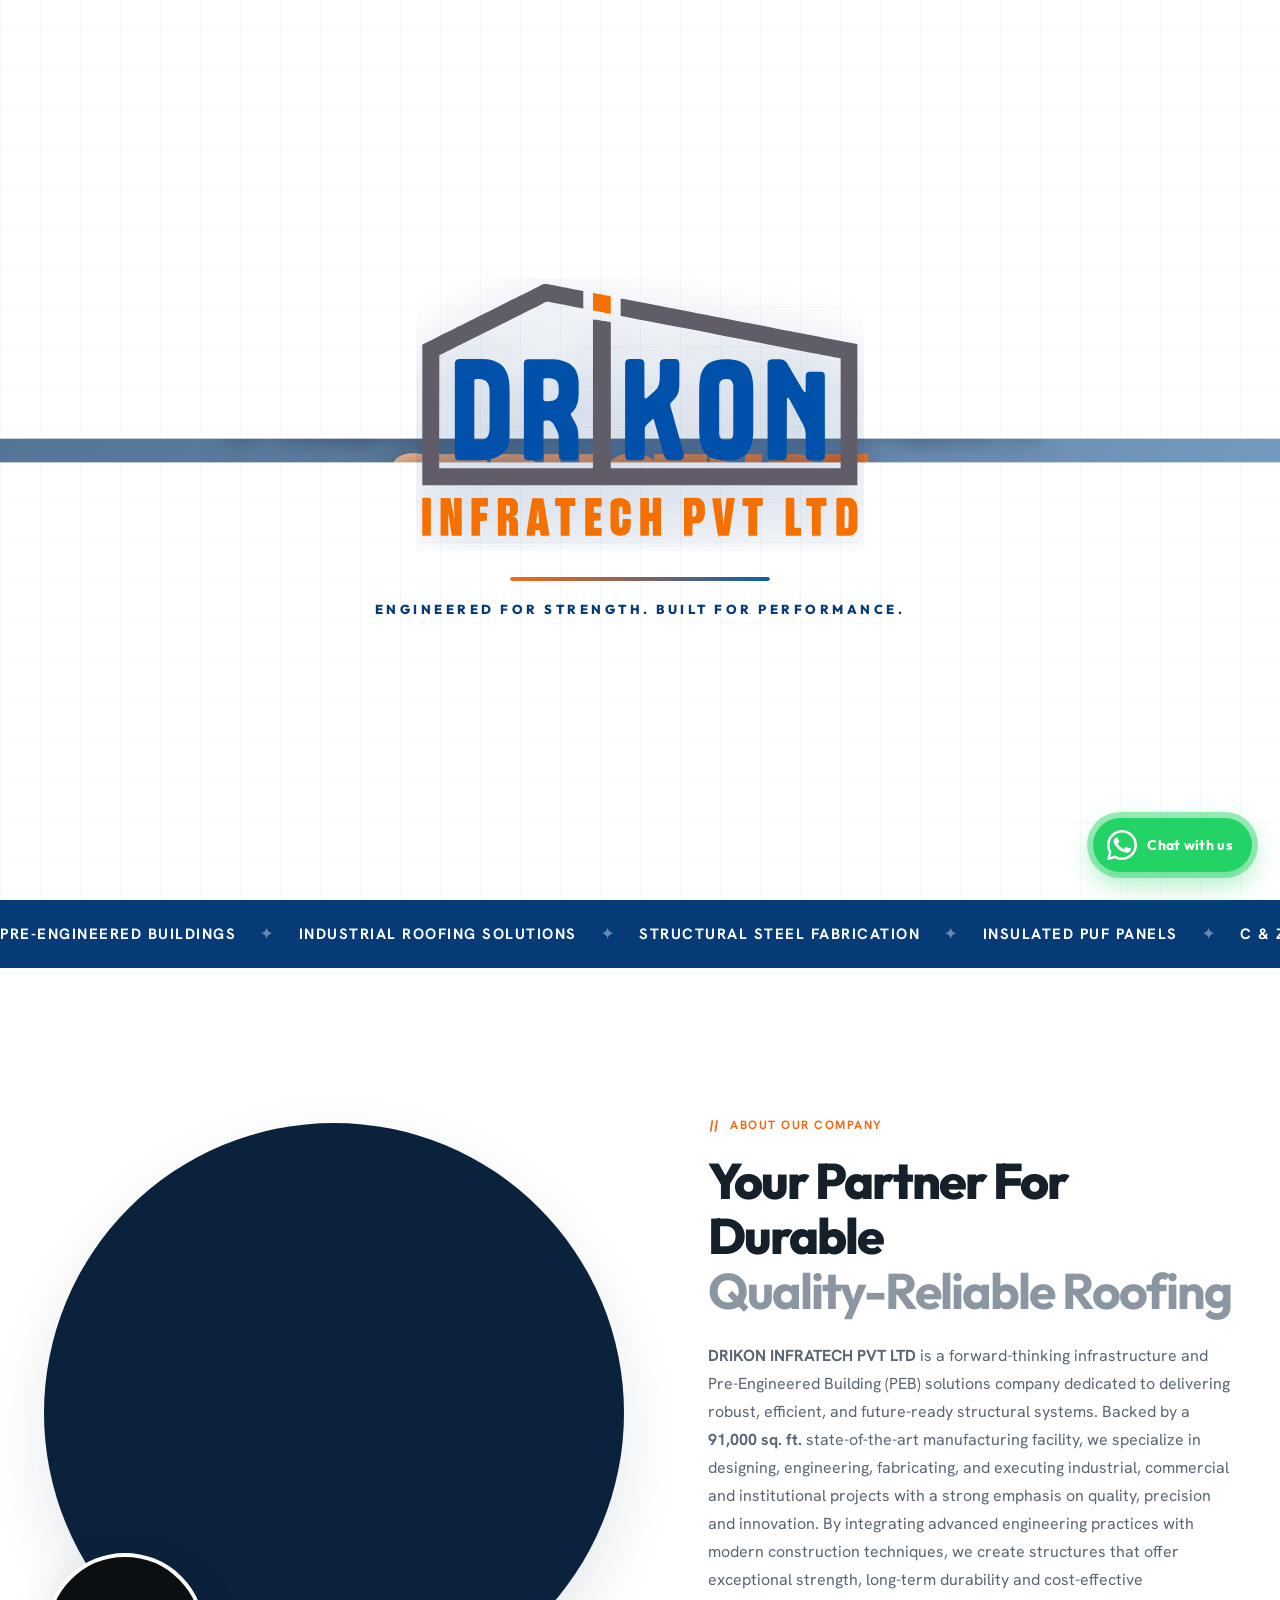
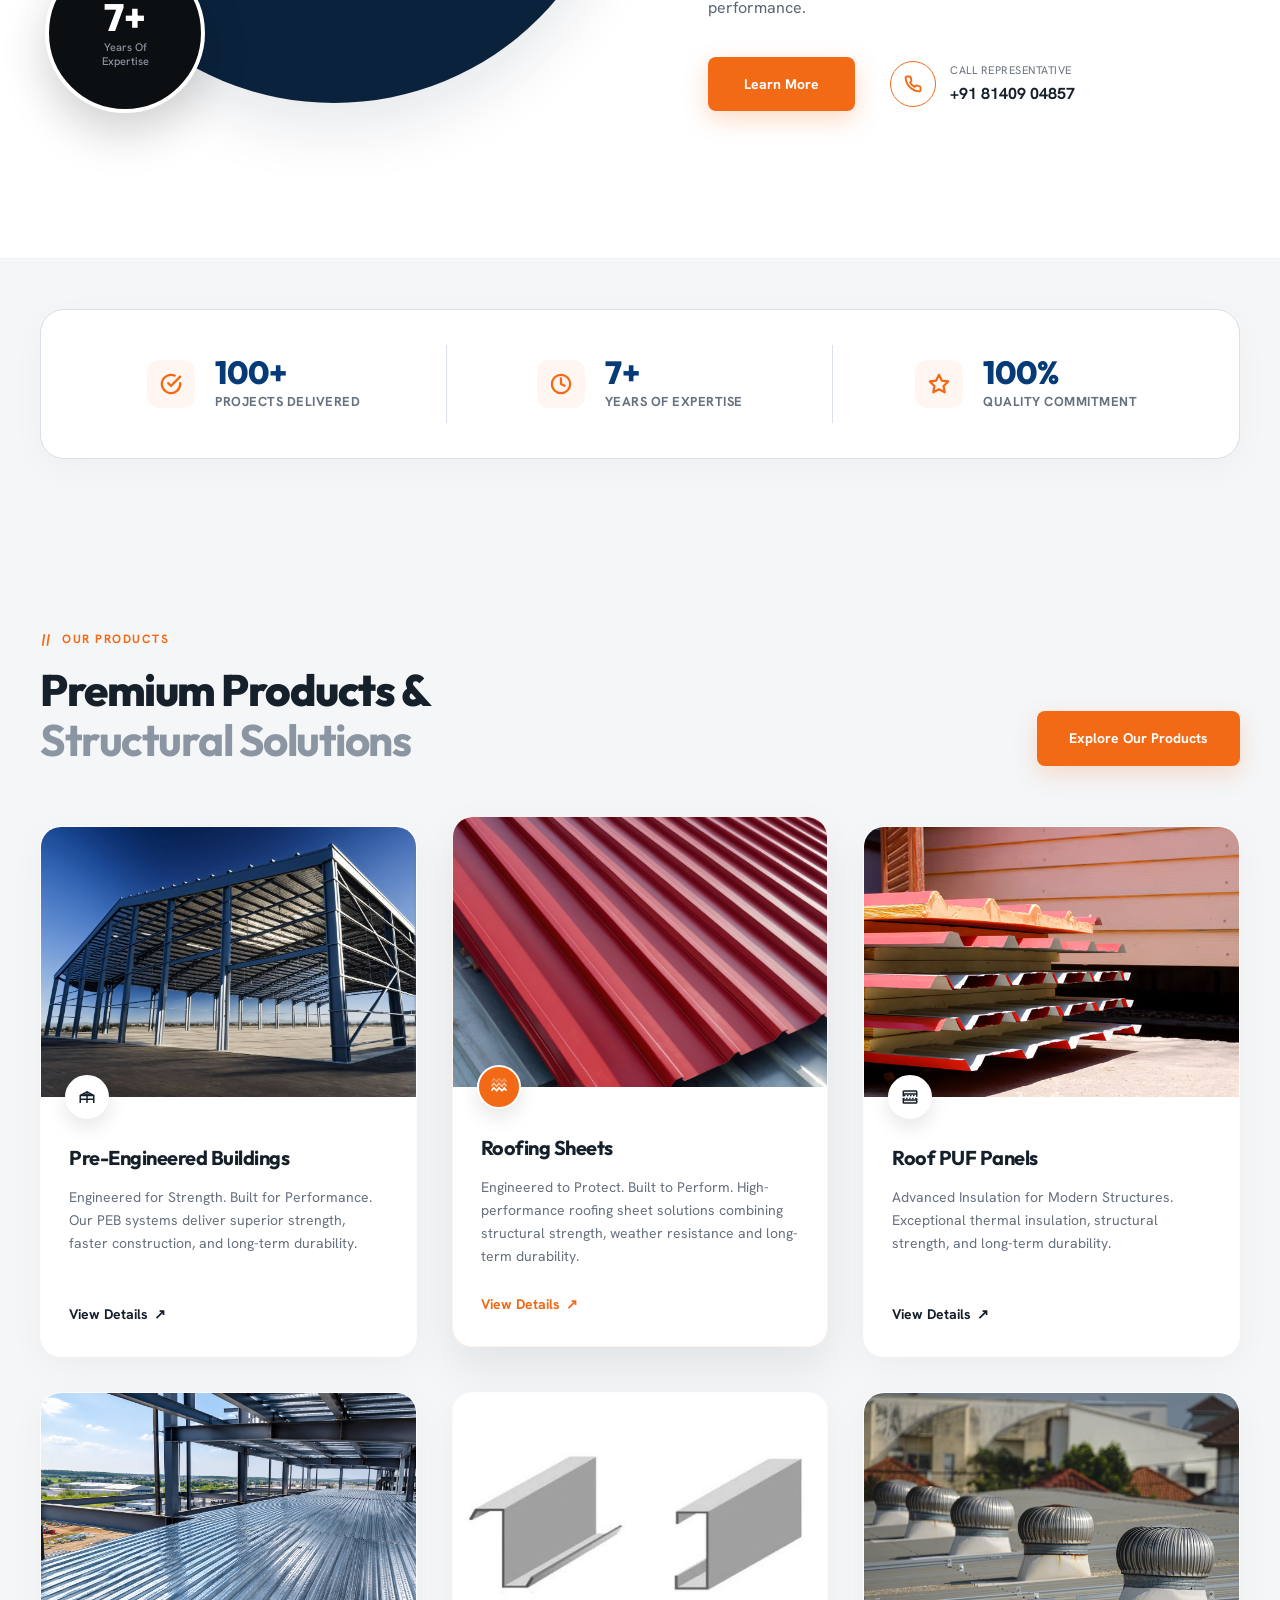
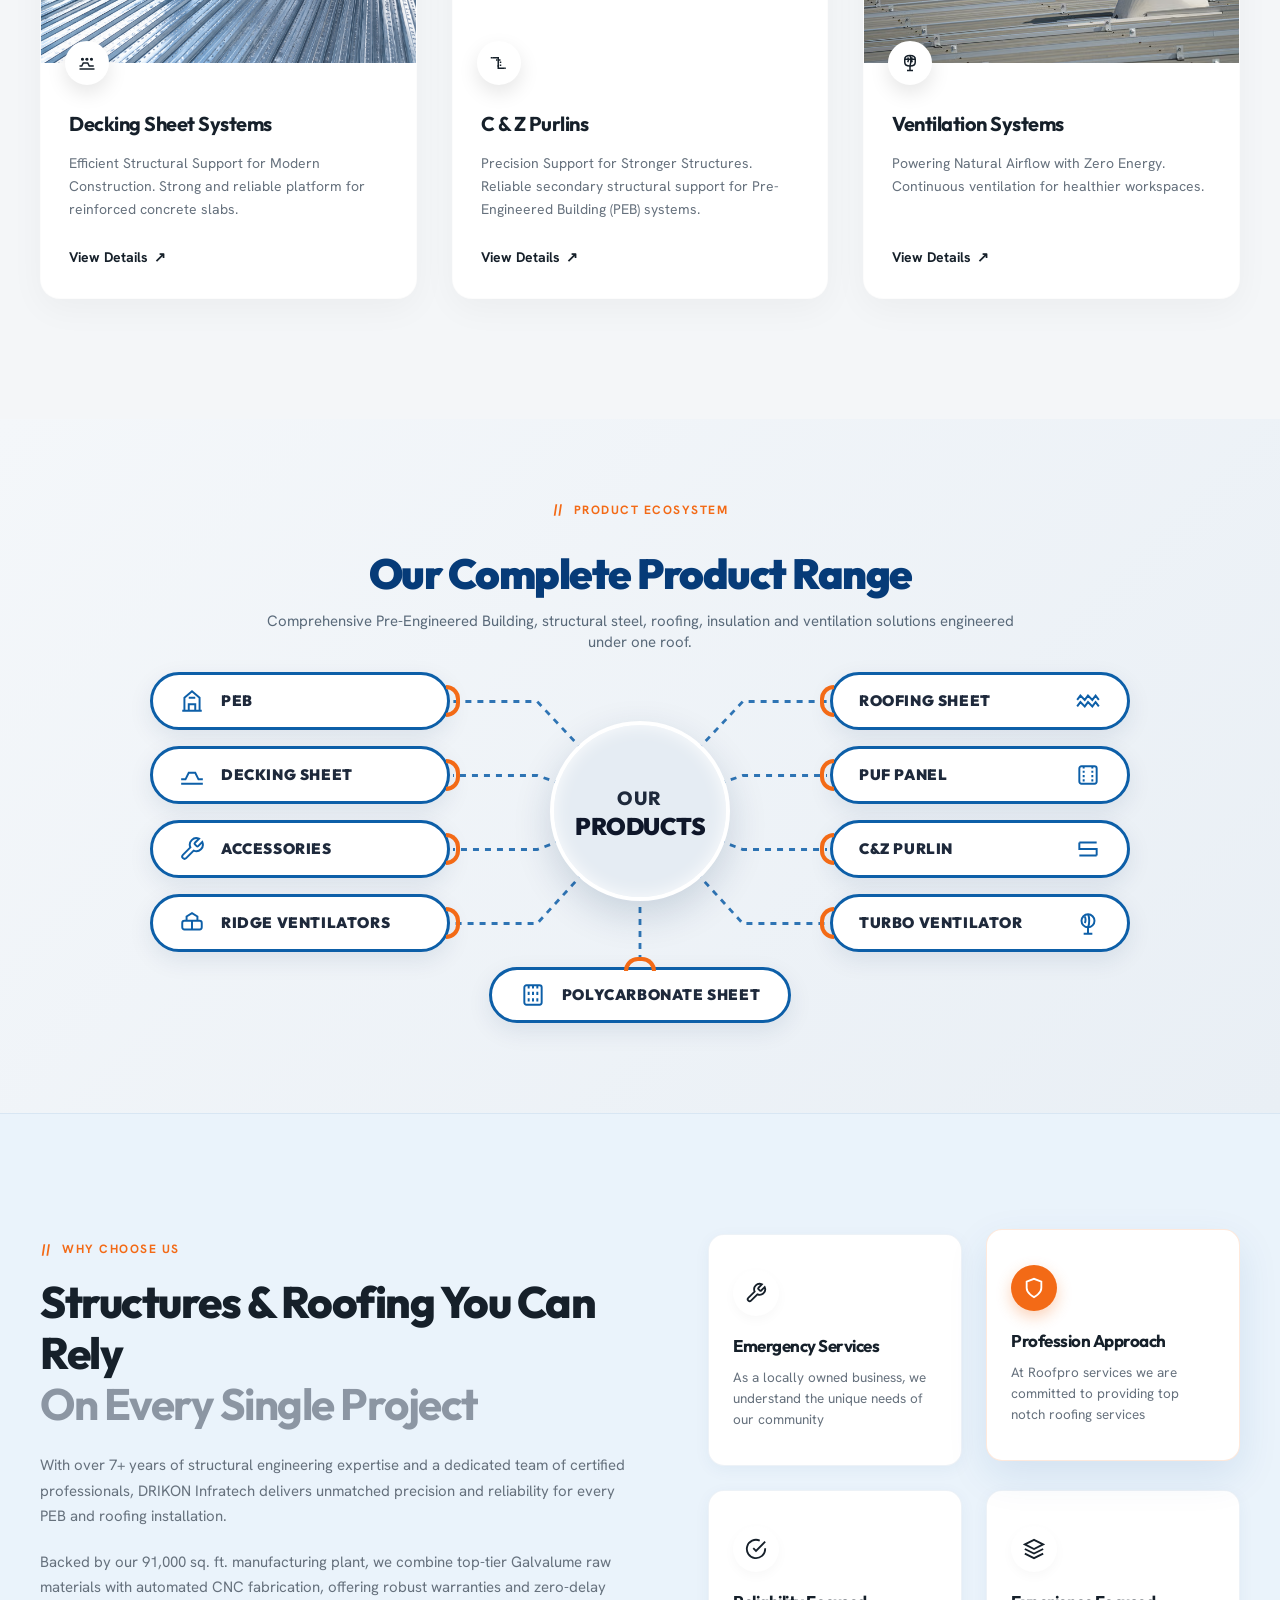
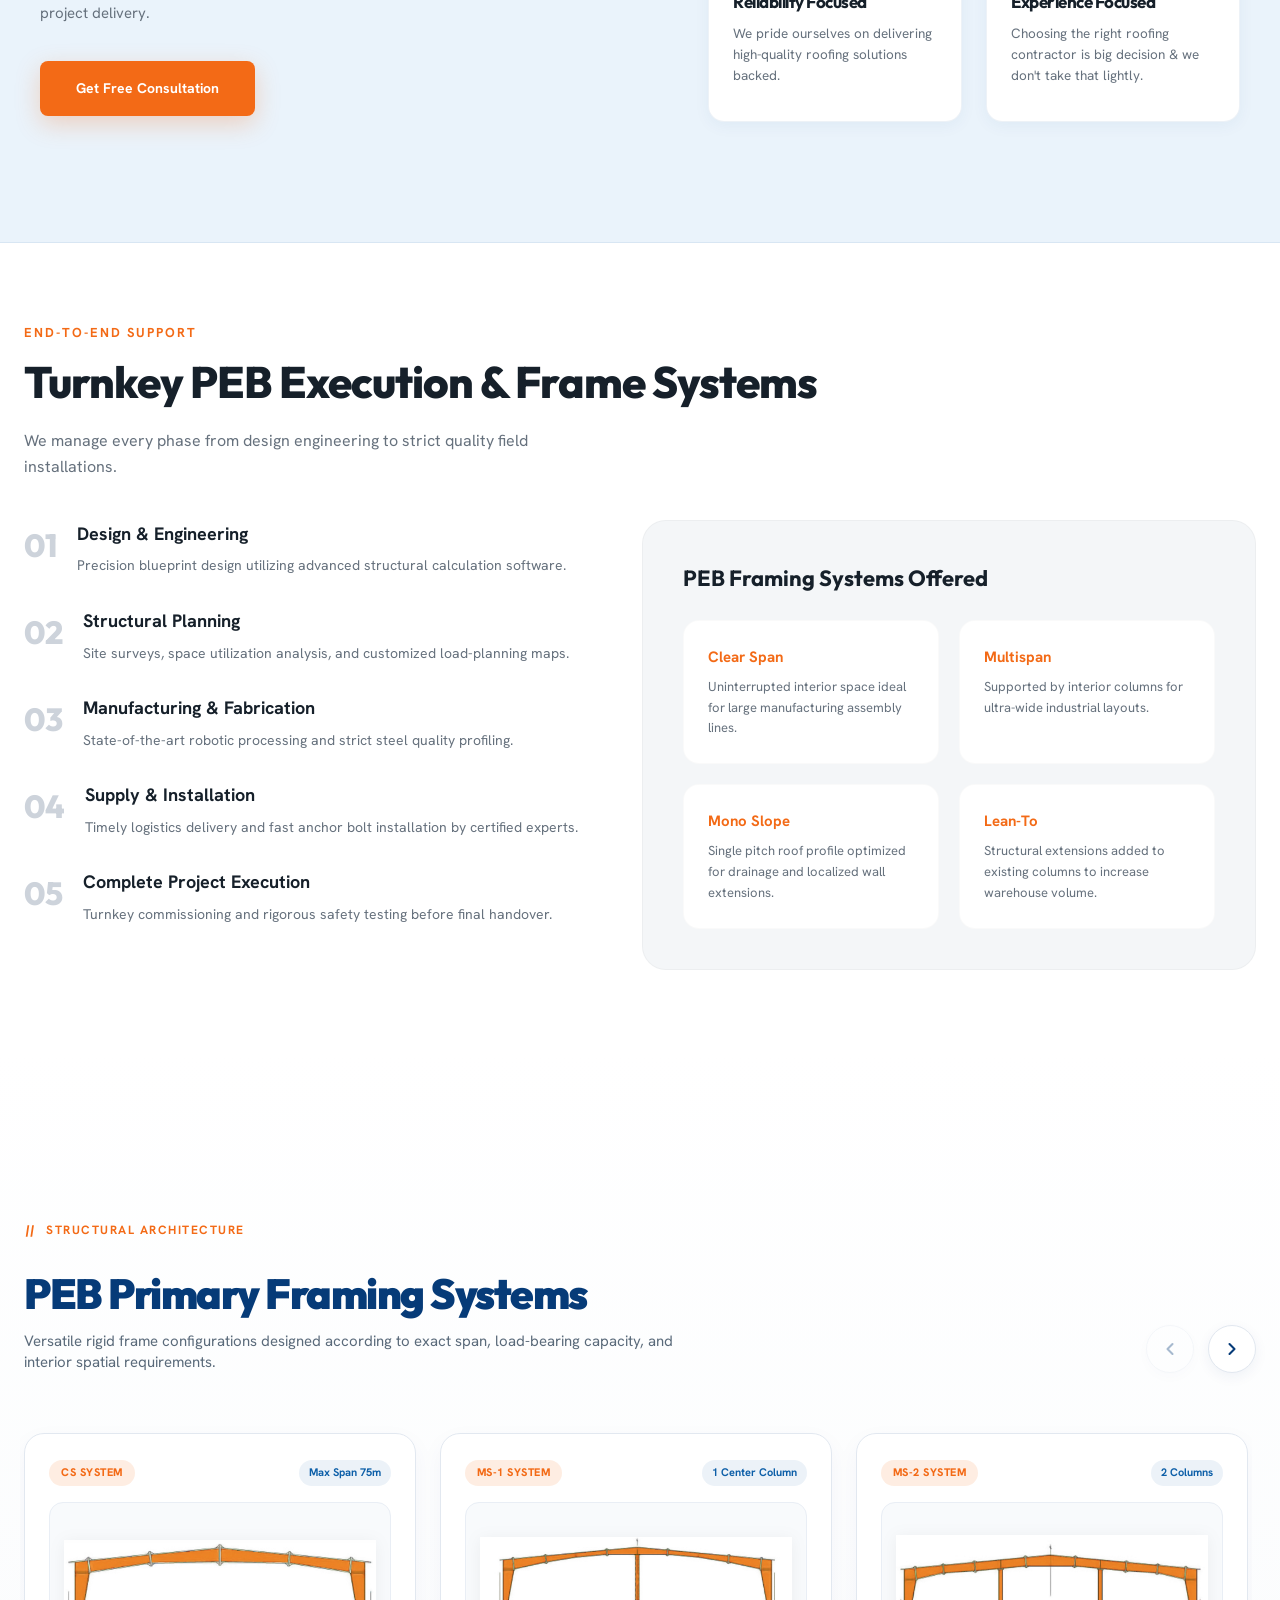
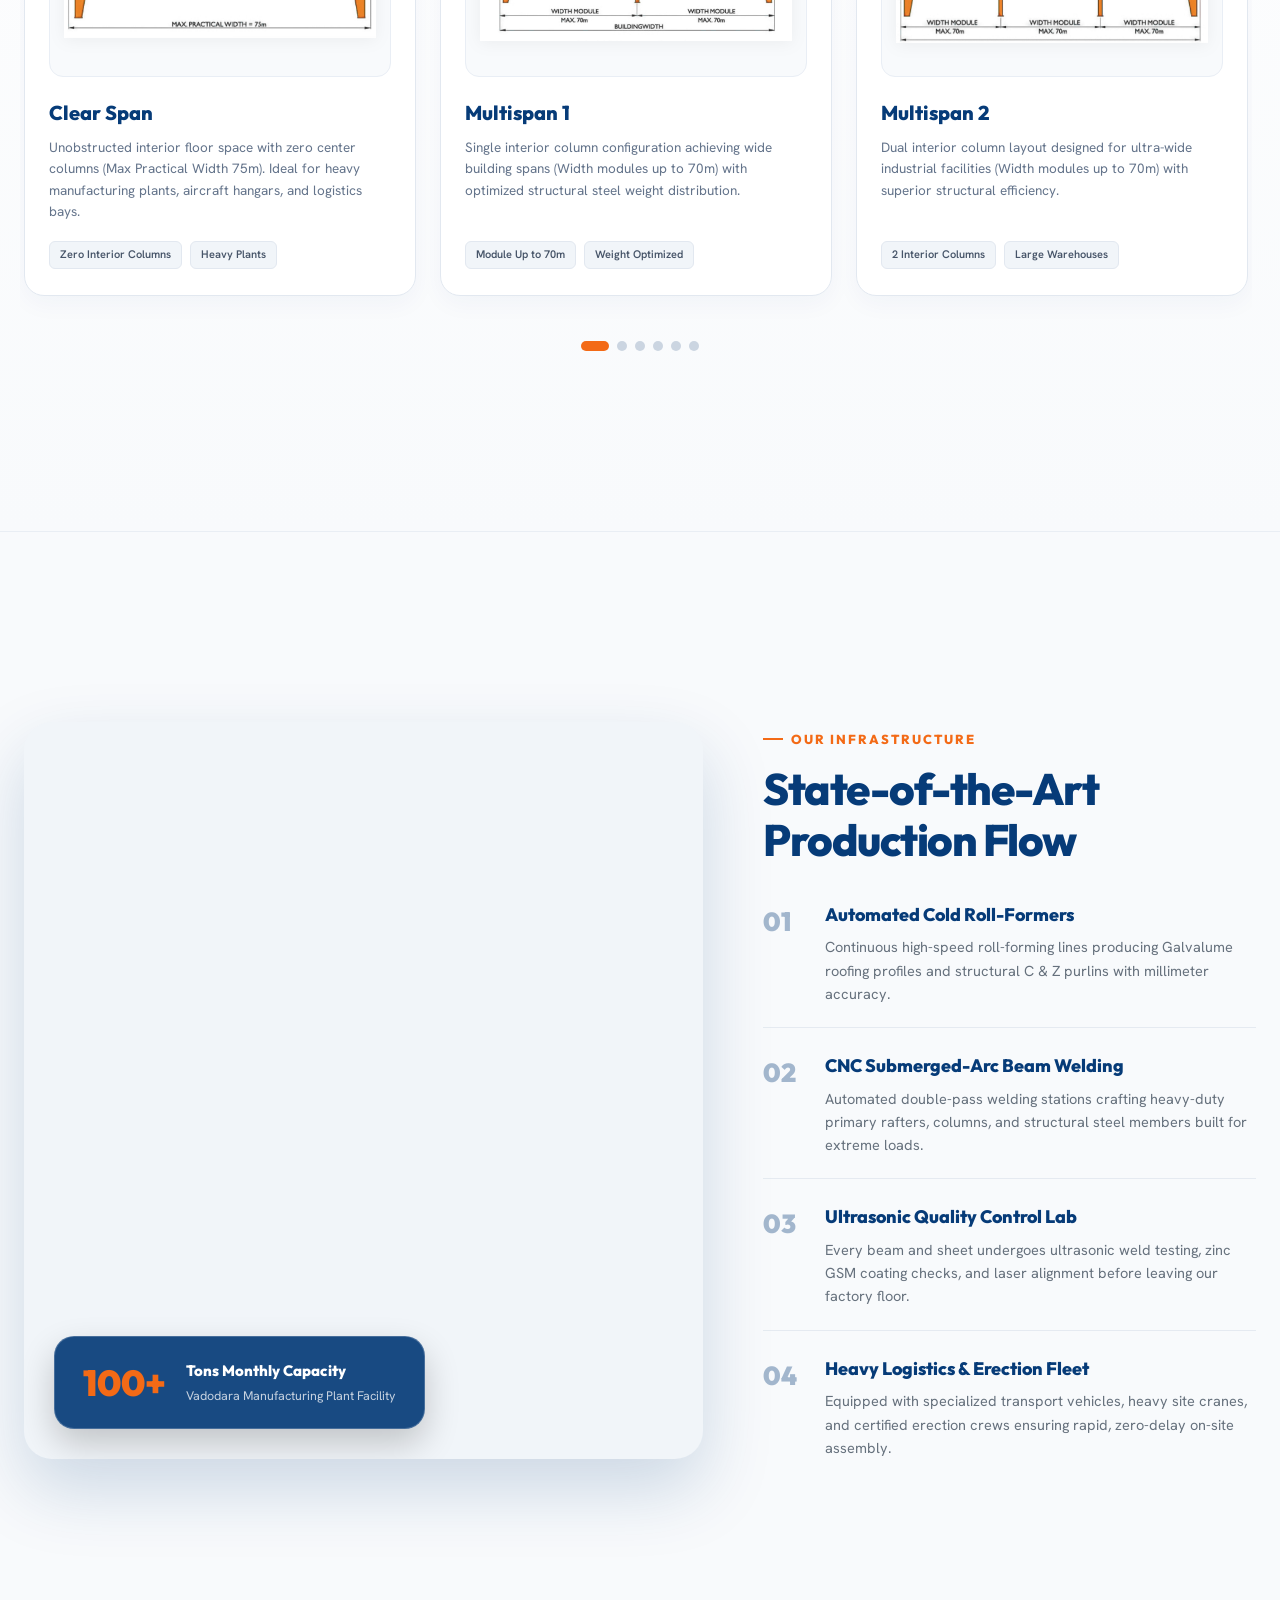
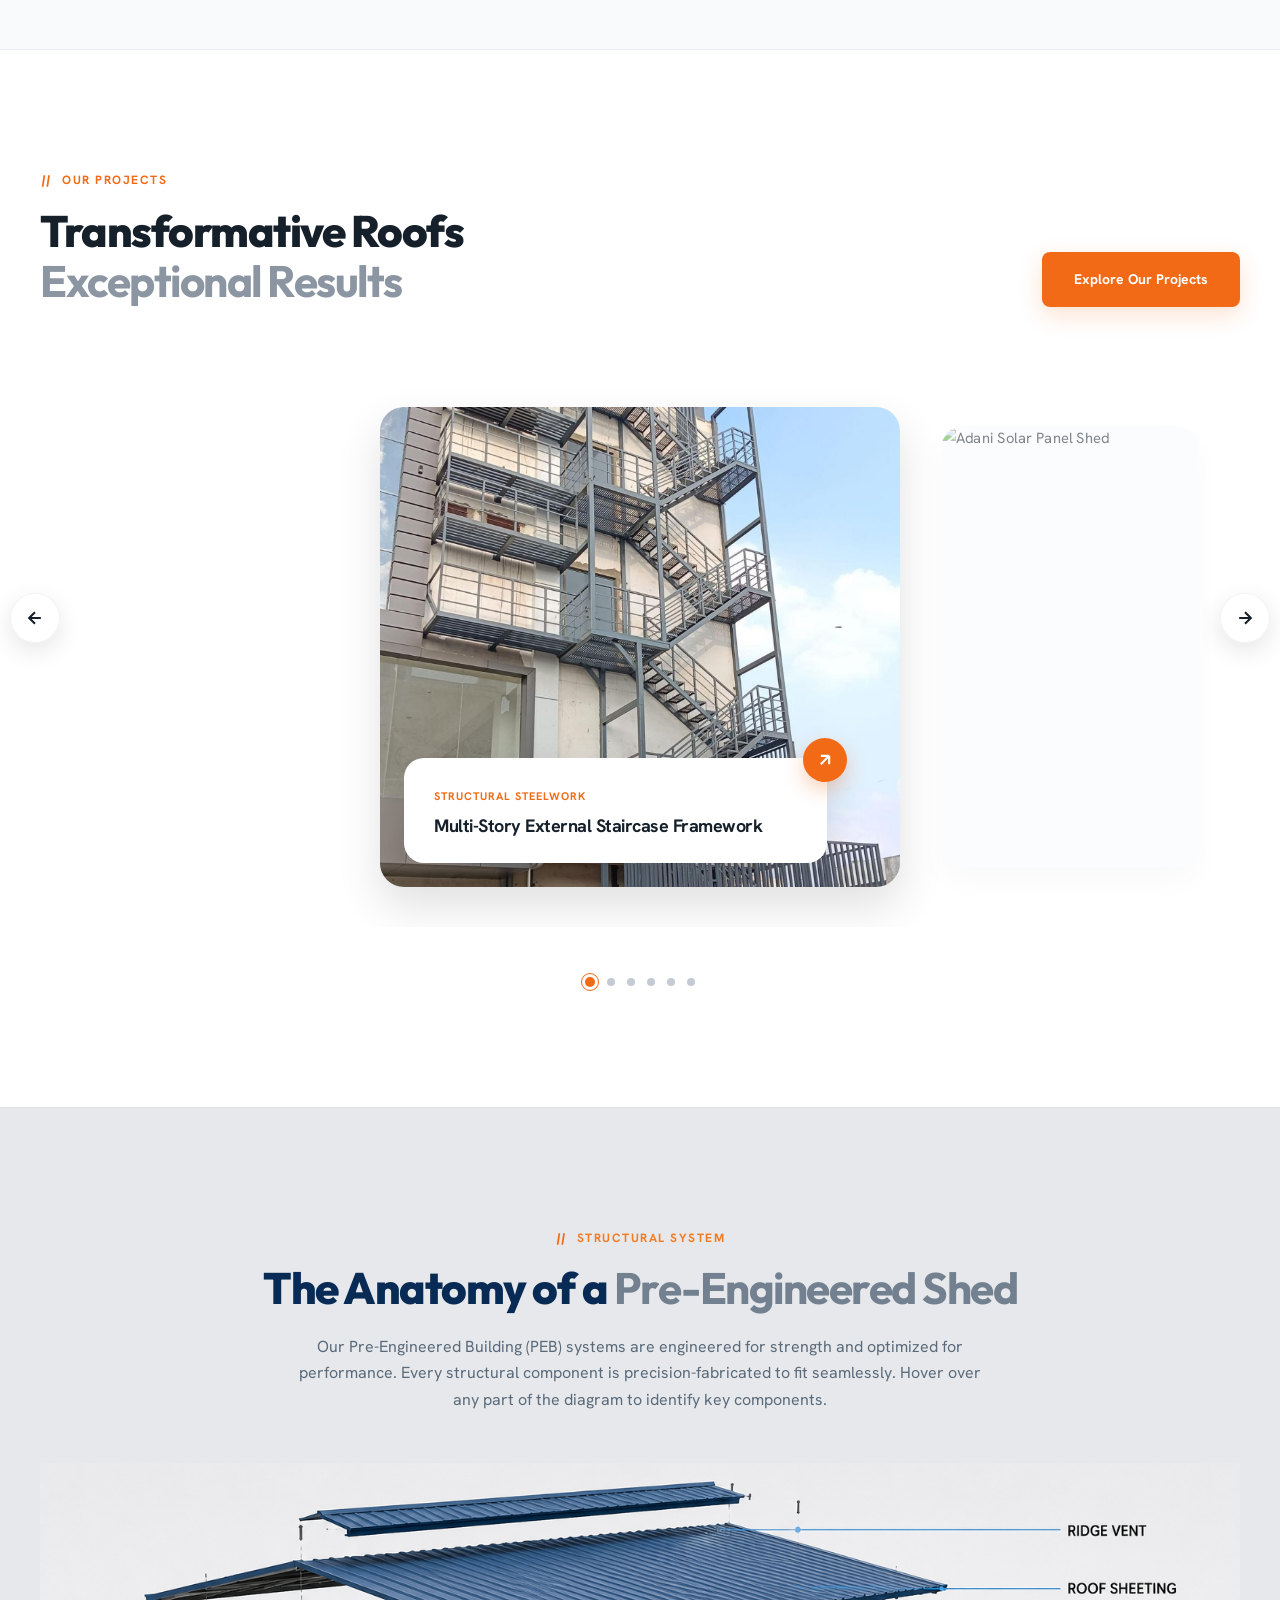
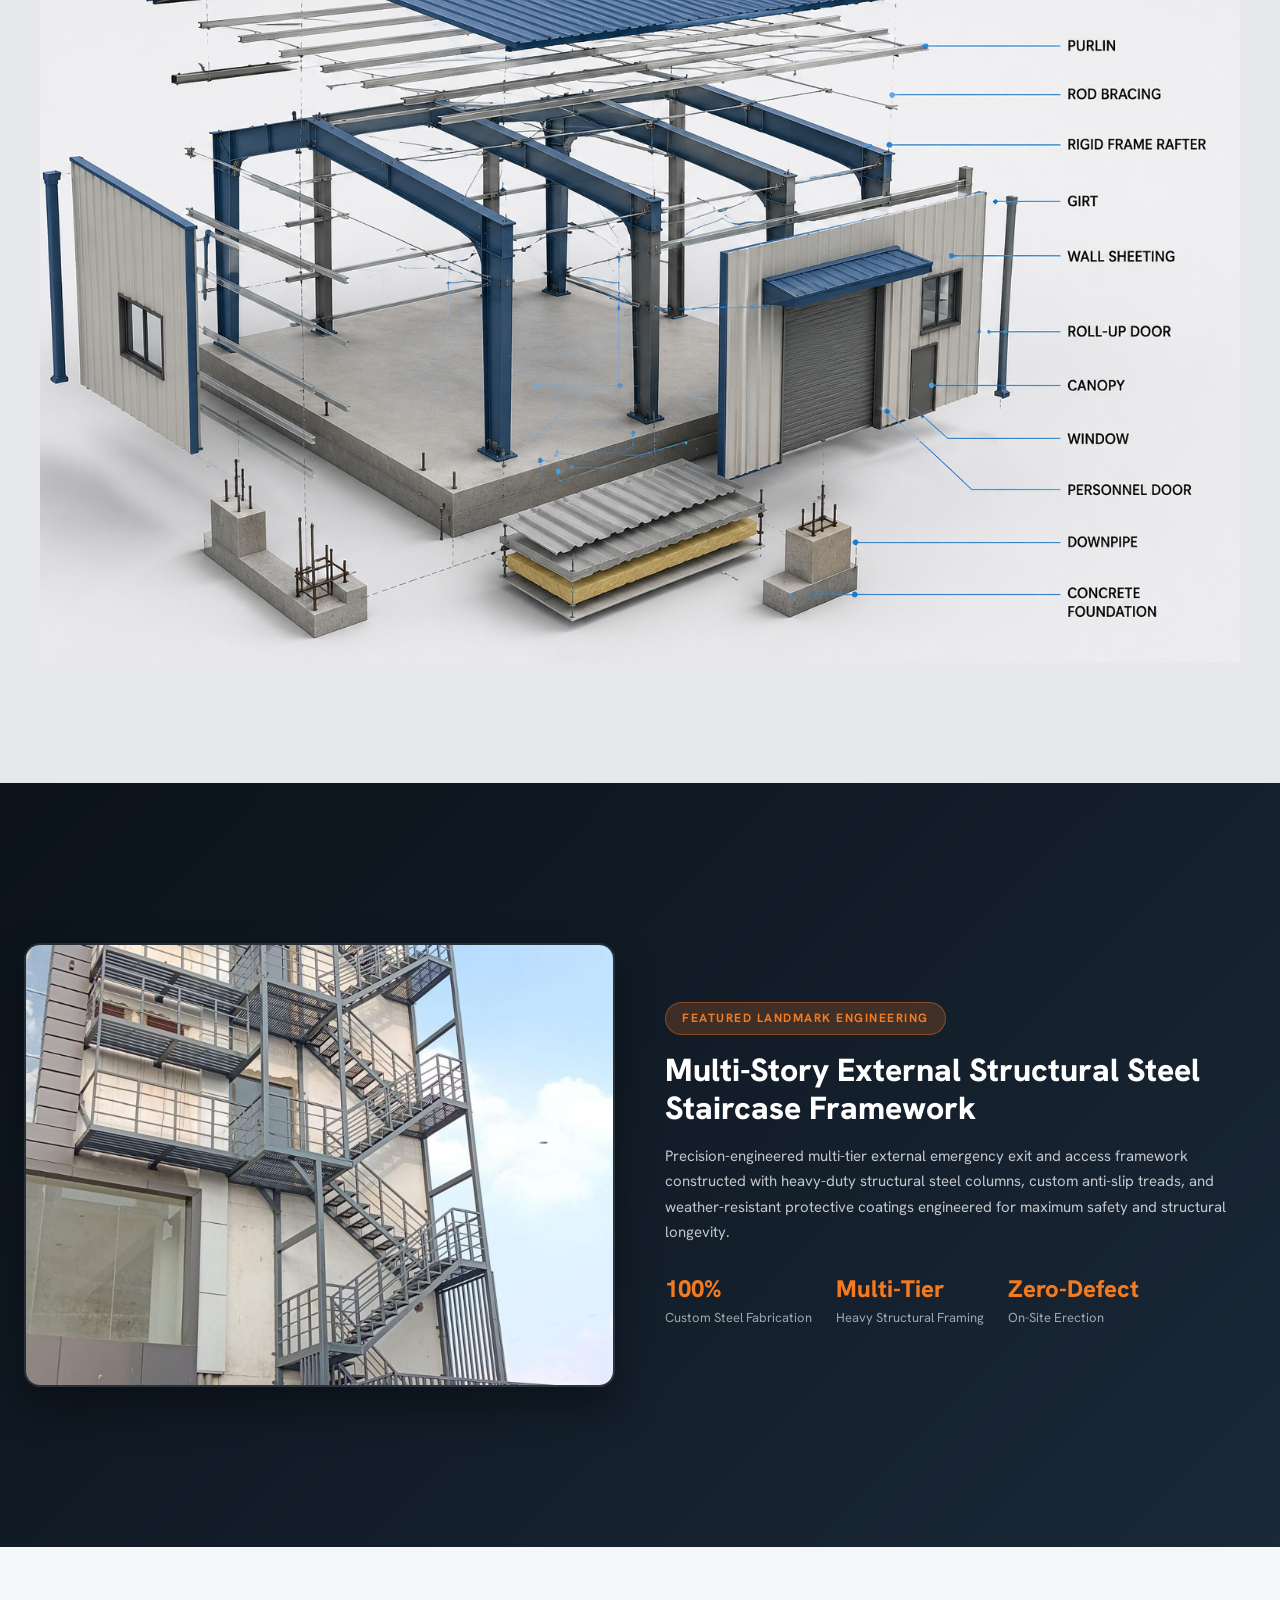
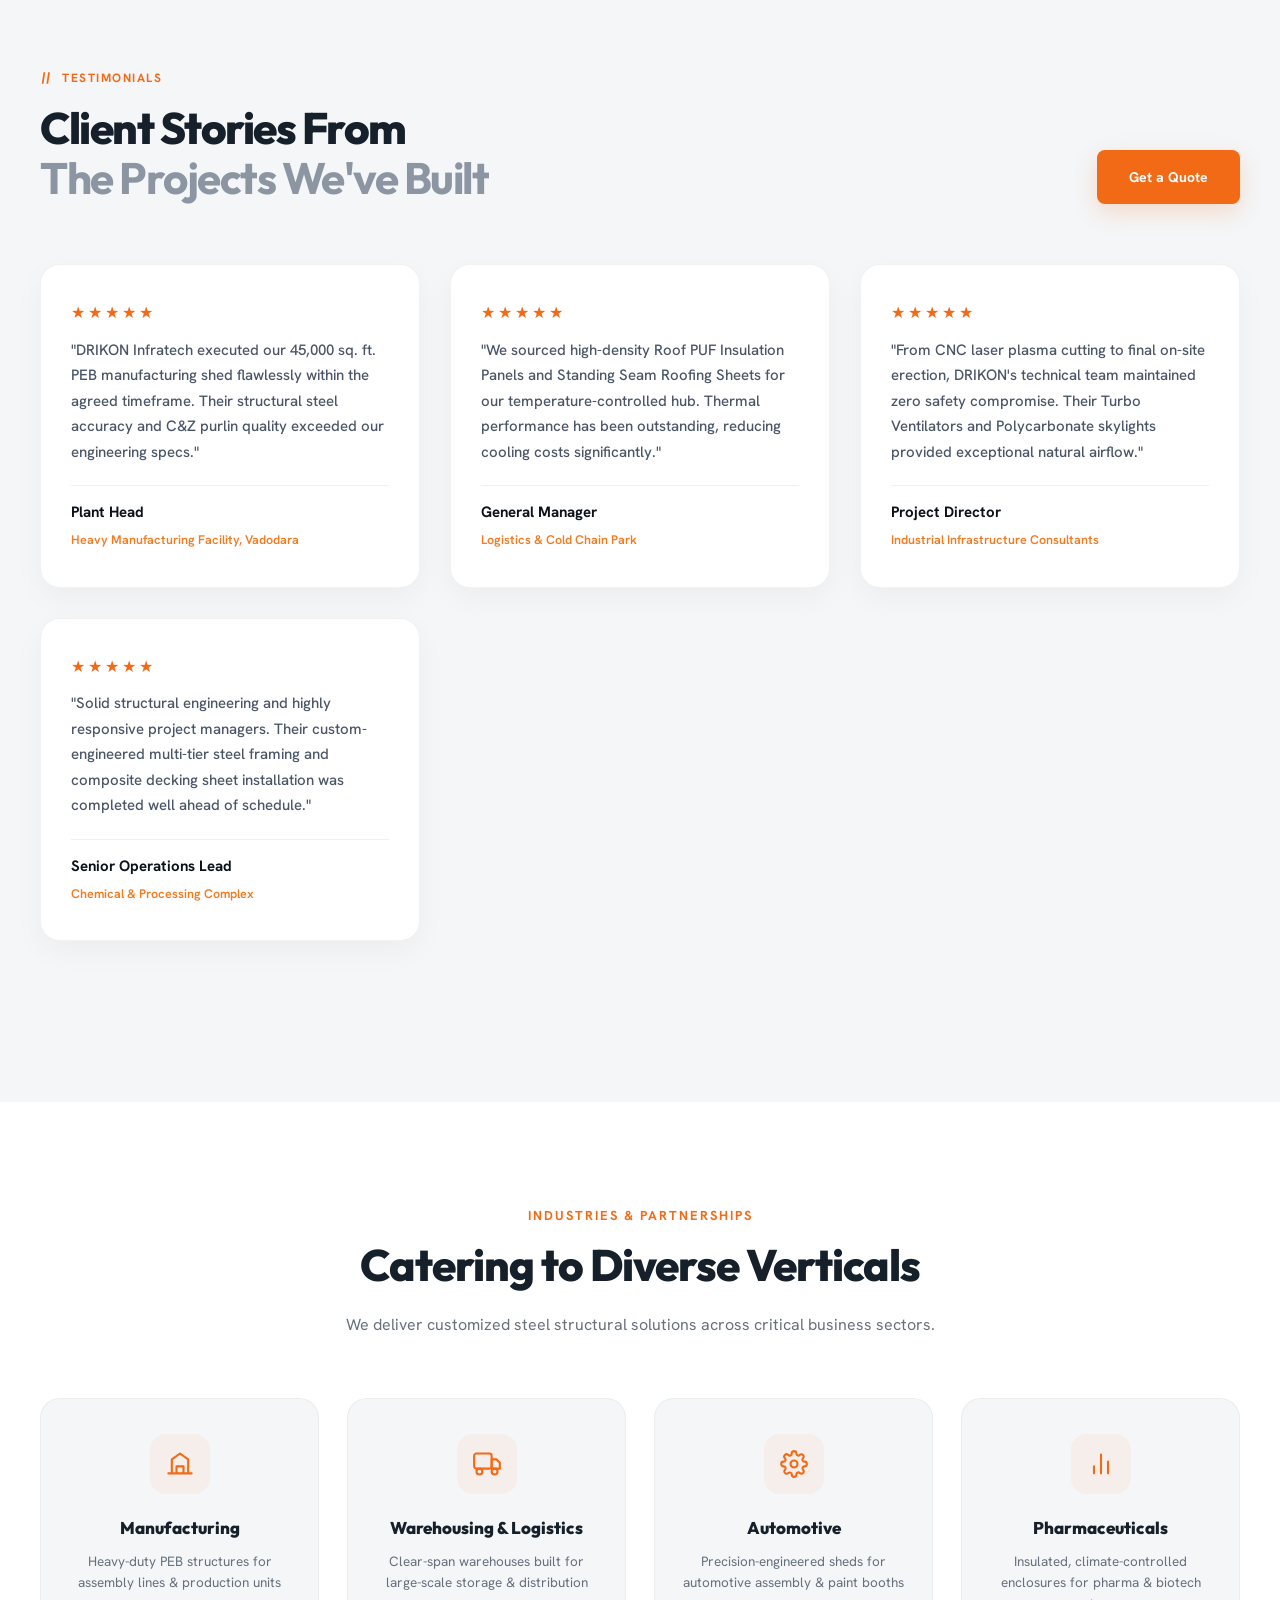
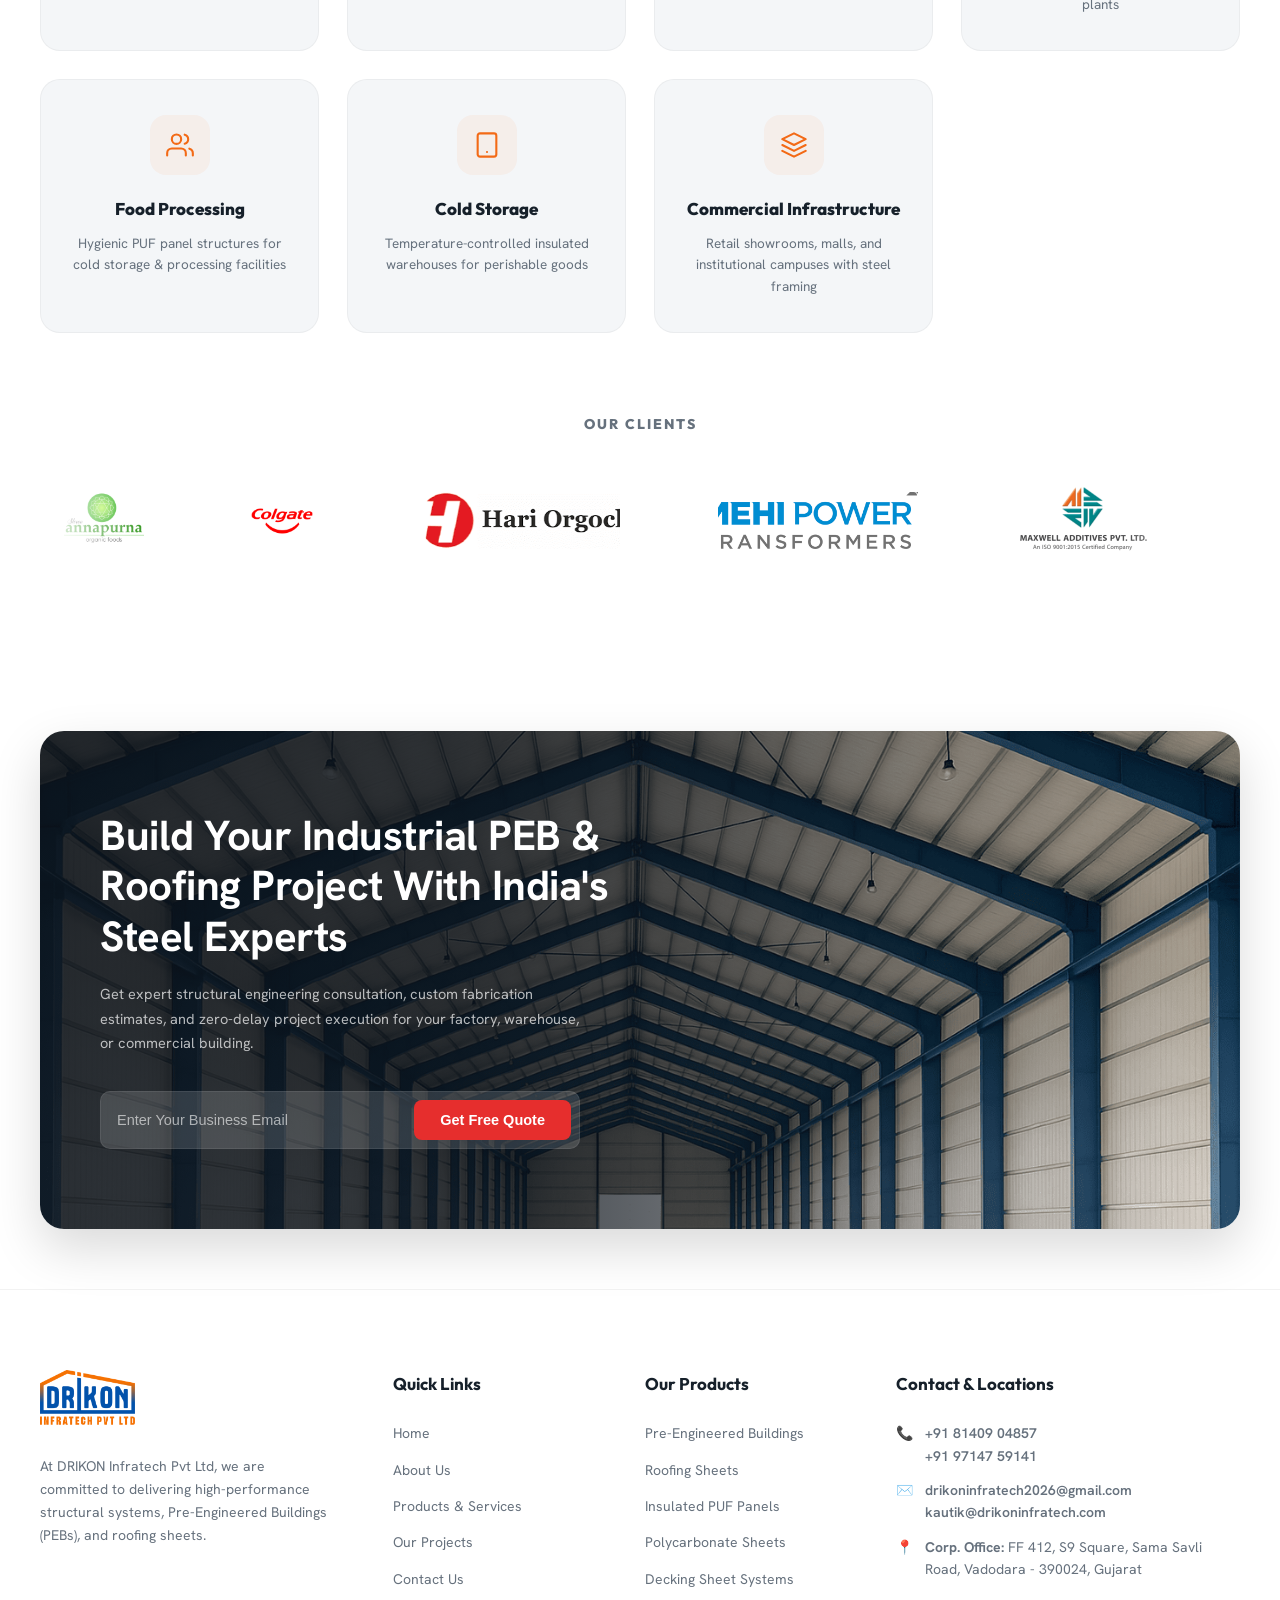
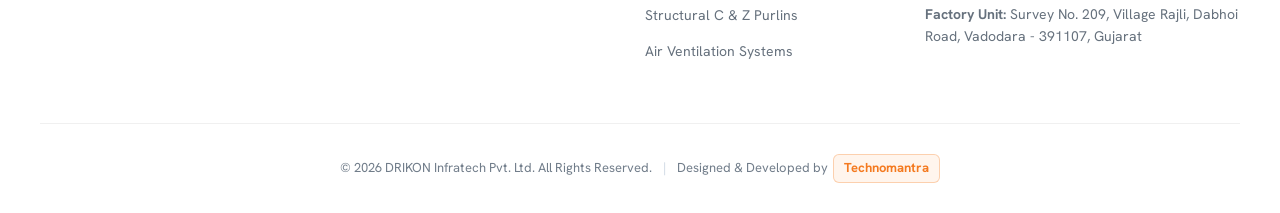
==== commit 2431eeea: "Remove FAQ link from footers across all pages" ====
--- a/index.html
+++ b/index.html
@@ -1433,7 +1433,6 @@
             <li><a href="about.html">About Us</a></li>
             <li><a href="products.html">Products &amp; Services</a></li>
             <li><a href="projects.html">Our Projects</a></li>
-            <li><a href="index.html#faq">FAQs</a></li>
             <li><a href="contact.html">Contact Us</a></li>
           </ul>
         </div>
--- a/style.css
+++ b/style.css
@@ -400,6 +400,7 @@
   position: relative;
   width: 100%;
   height: 100vh;
+  min-height: 550px;
   overflow: hidden;
   display: flex;
   align-items: center;
@@ -410,12 +411,13 @@
   position: absolute;
   top: 50%;
   left: 50%;
+  width: 100%;
+  height: 100%;
   min-width: 100%;
   min-height: 100%;
-  width: auto;
-  height: auto;
   transform: translate(-50%, -50%);
   object-fit: cover;
+  object-position: center center;
   z-index: 1;
 }
 
@@ -425,7 +427,7 @@
   left: 0;
   width: 100%;
   height: 100%;
-  background: linear-gradient(135deg, rgba(5, 46, 92, 0.75) 0%, rgba(6, 59, 120, 0.65) 55%, rgba(13, 95, 168, 0.55) 100%);
+  background: linear-gradient(135deg, rgba(5, 46, 92, 0.70) 0%, rgba(6, 59, 120, 0.60) 55%, rgba(13, 95, 168, 0.50) 100%);
   z-index: 2;
 }
 
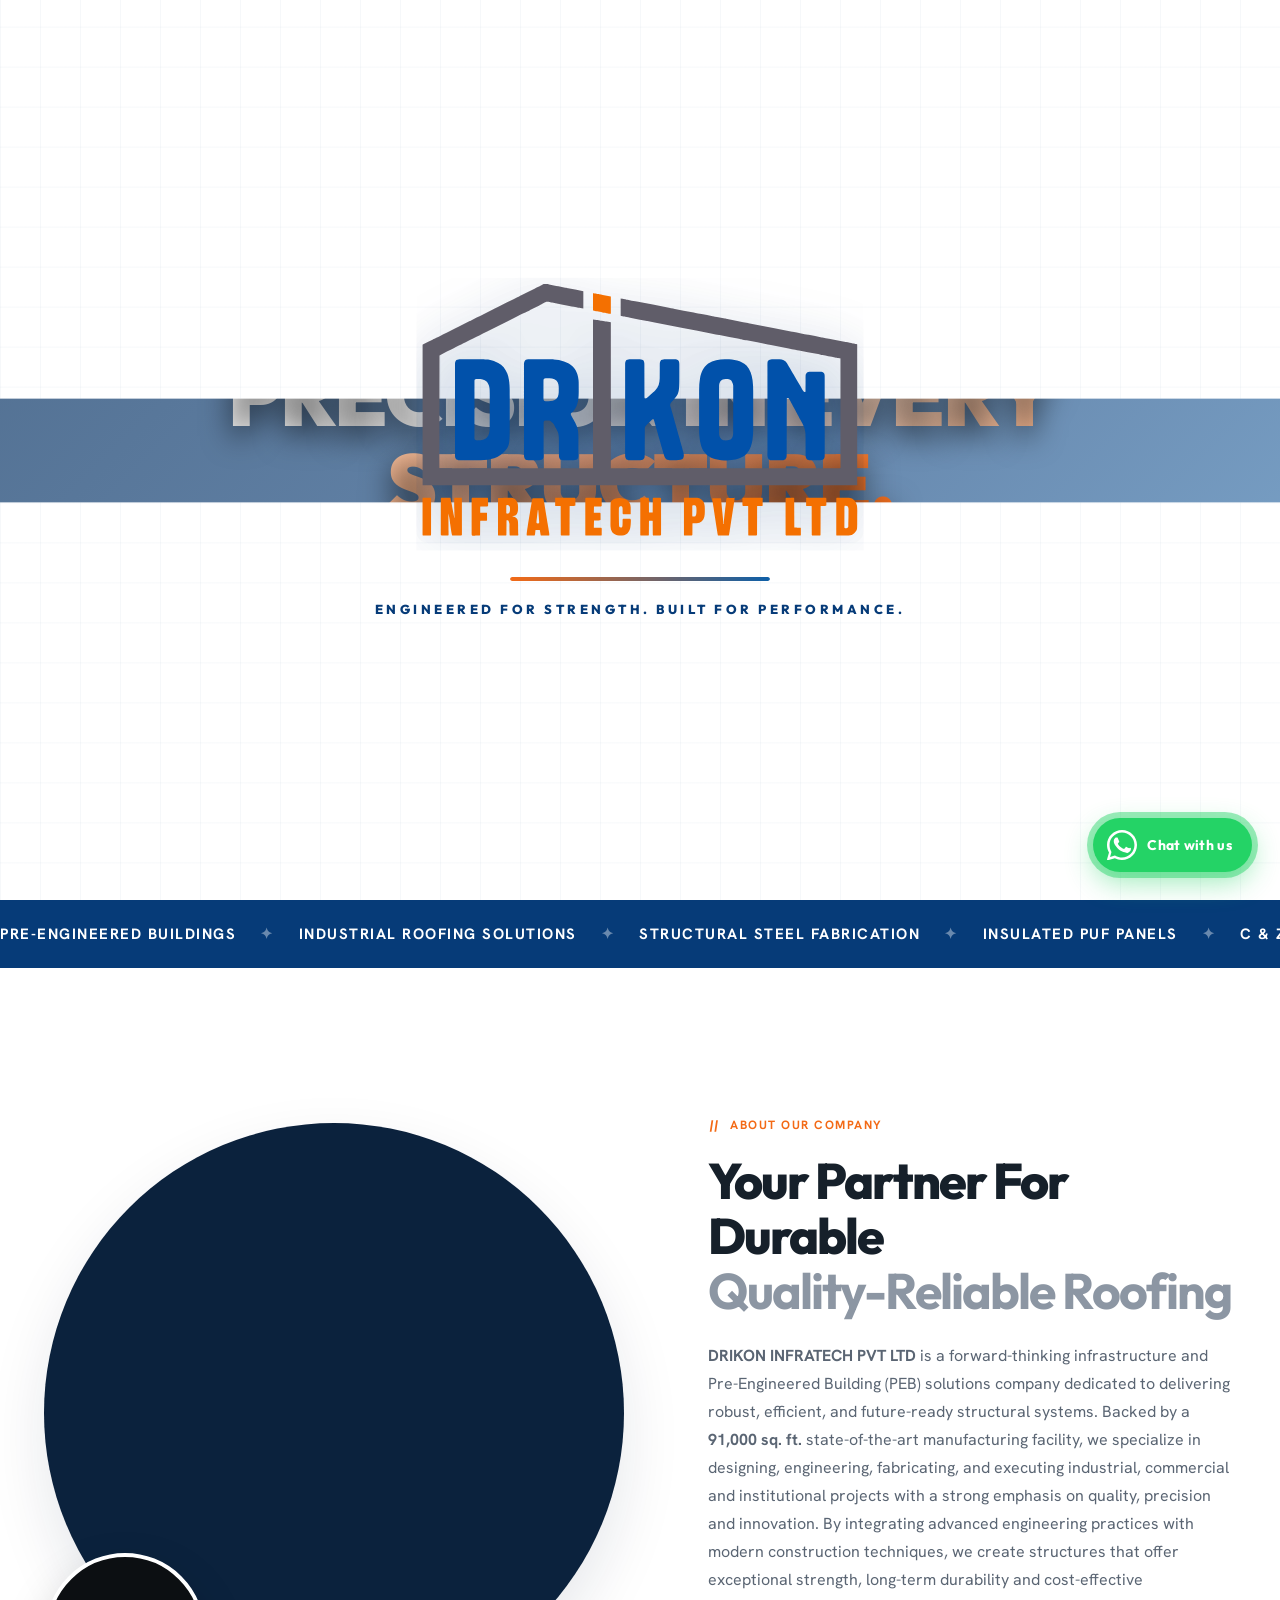
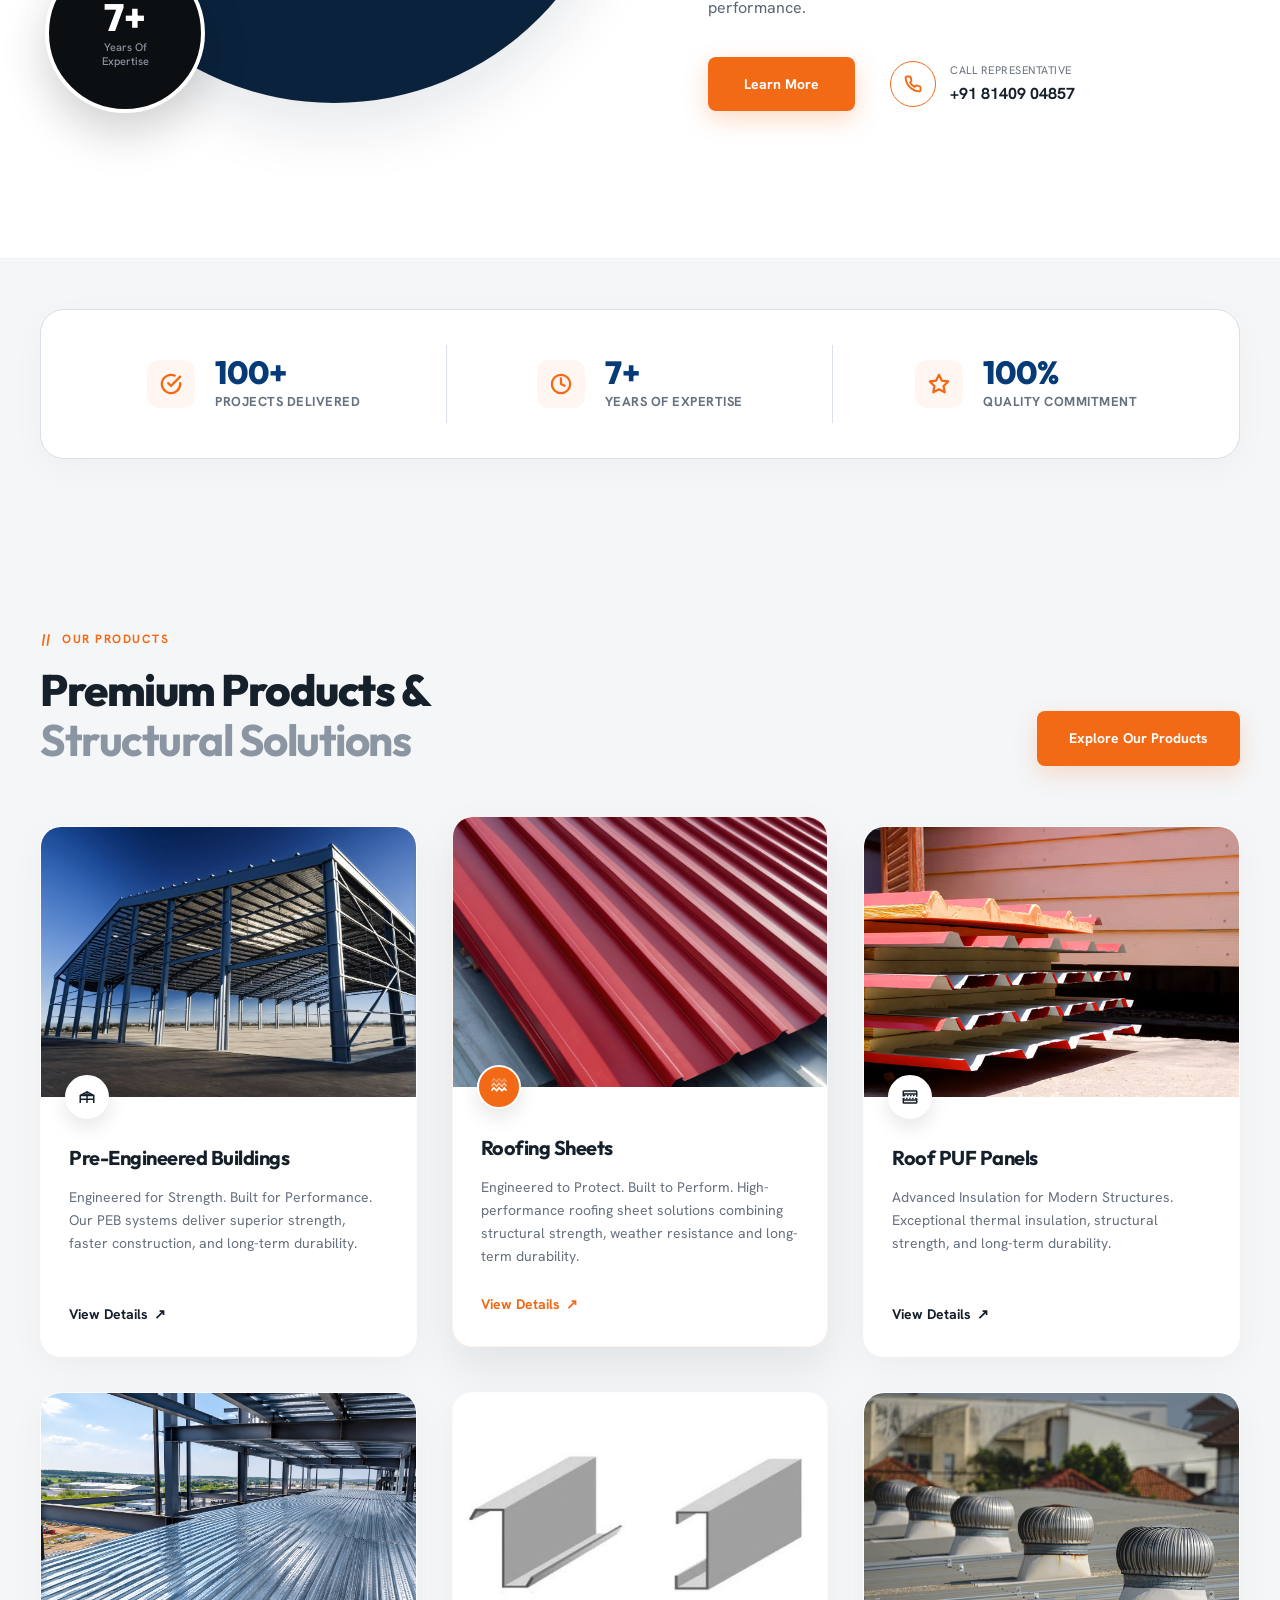
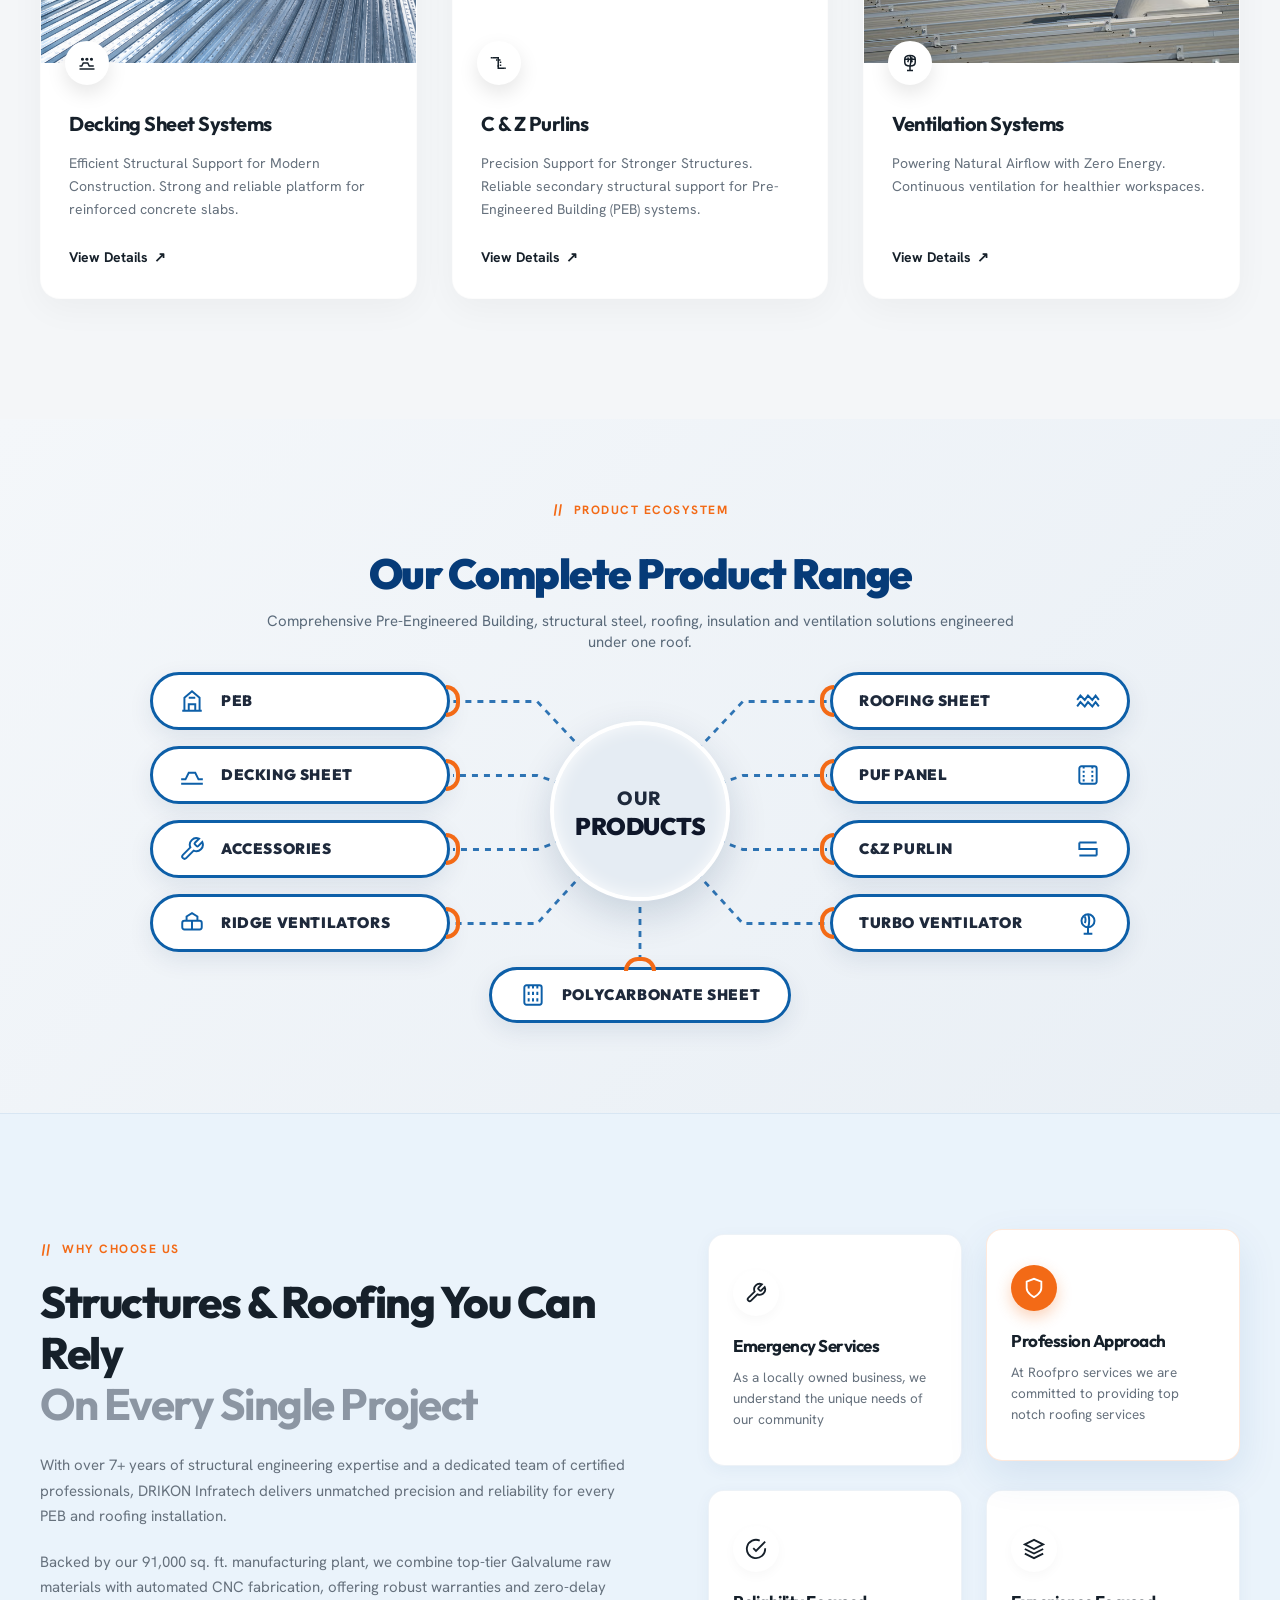
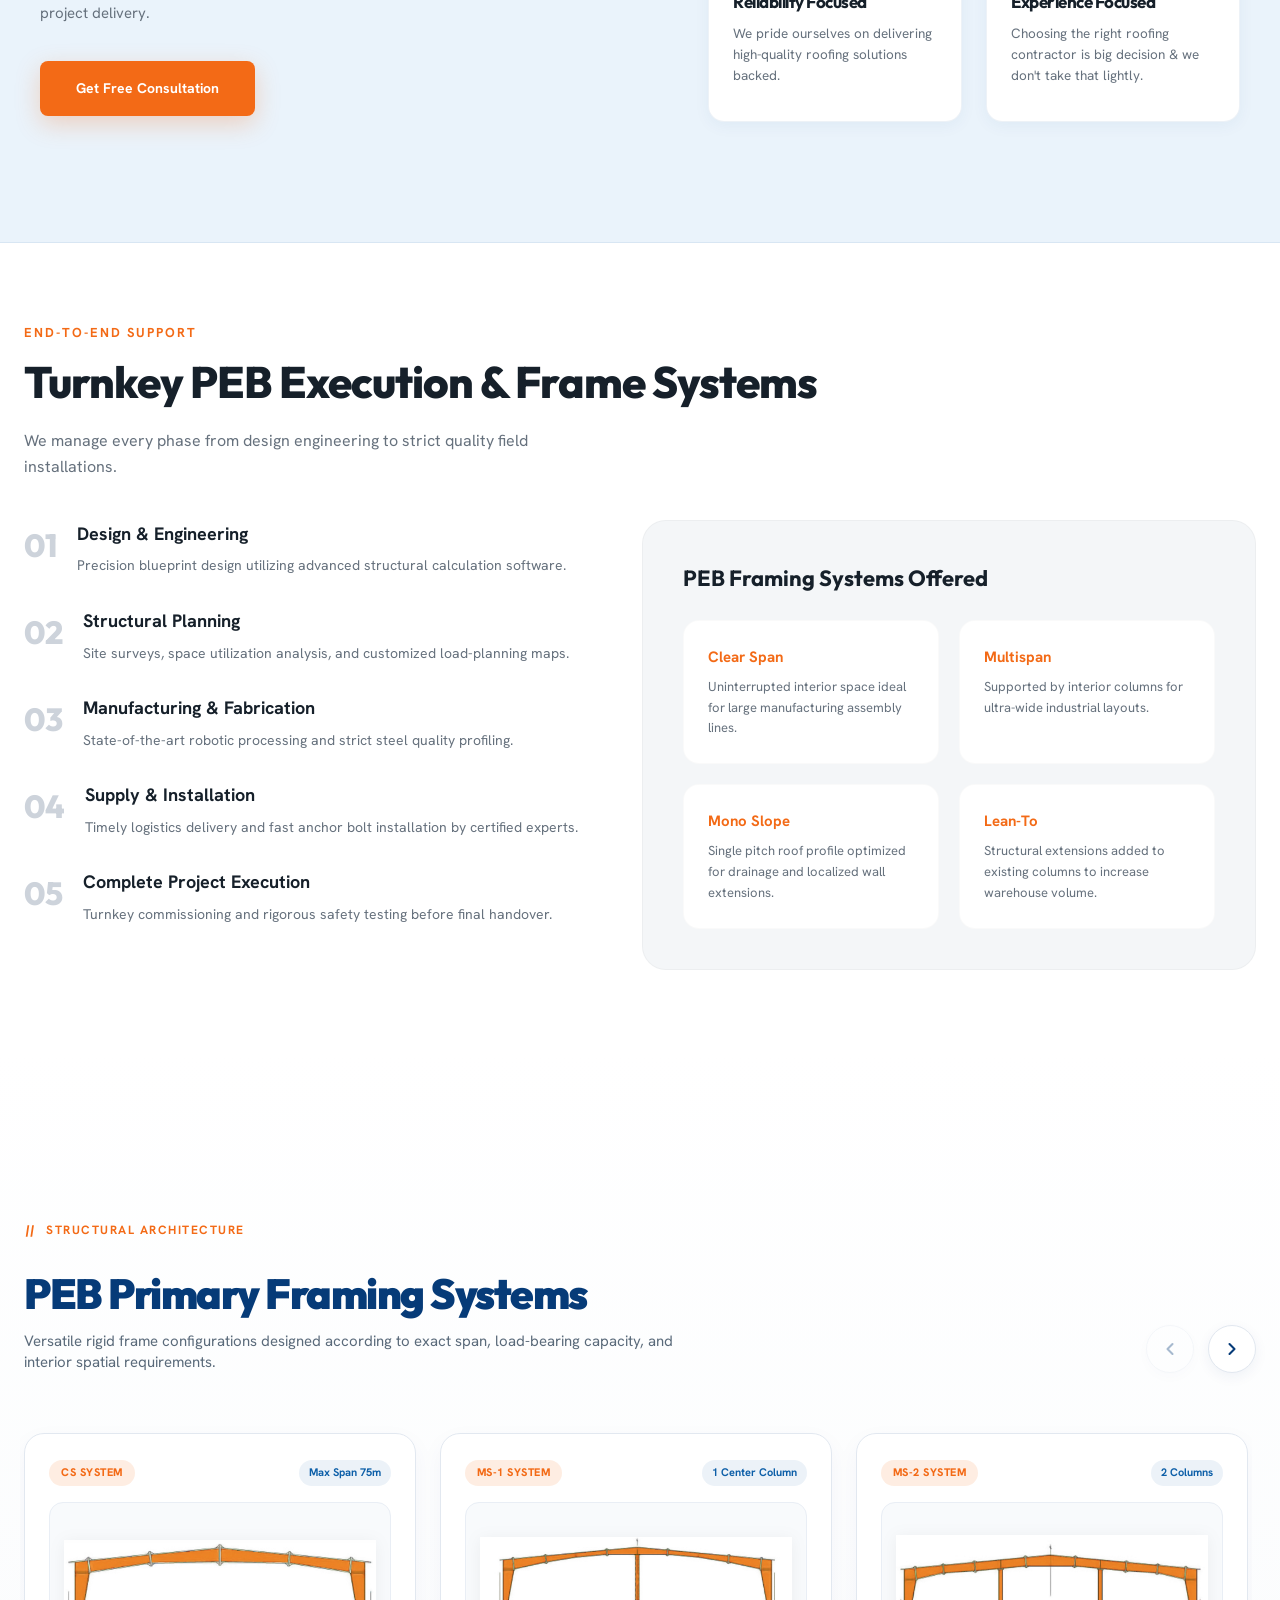
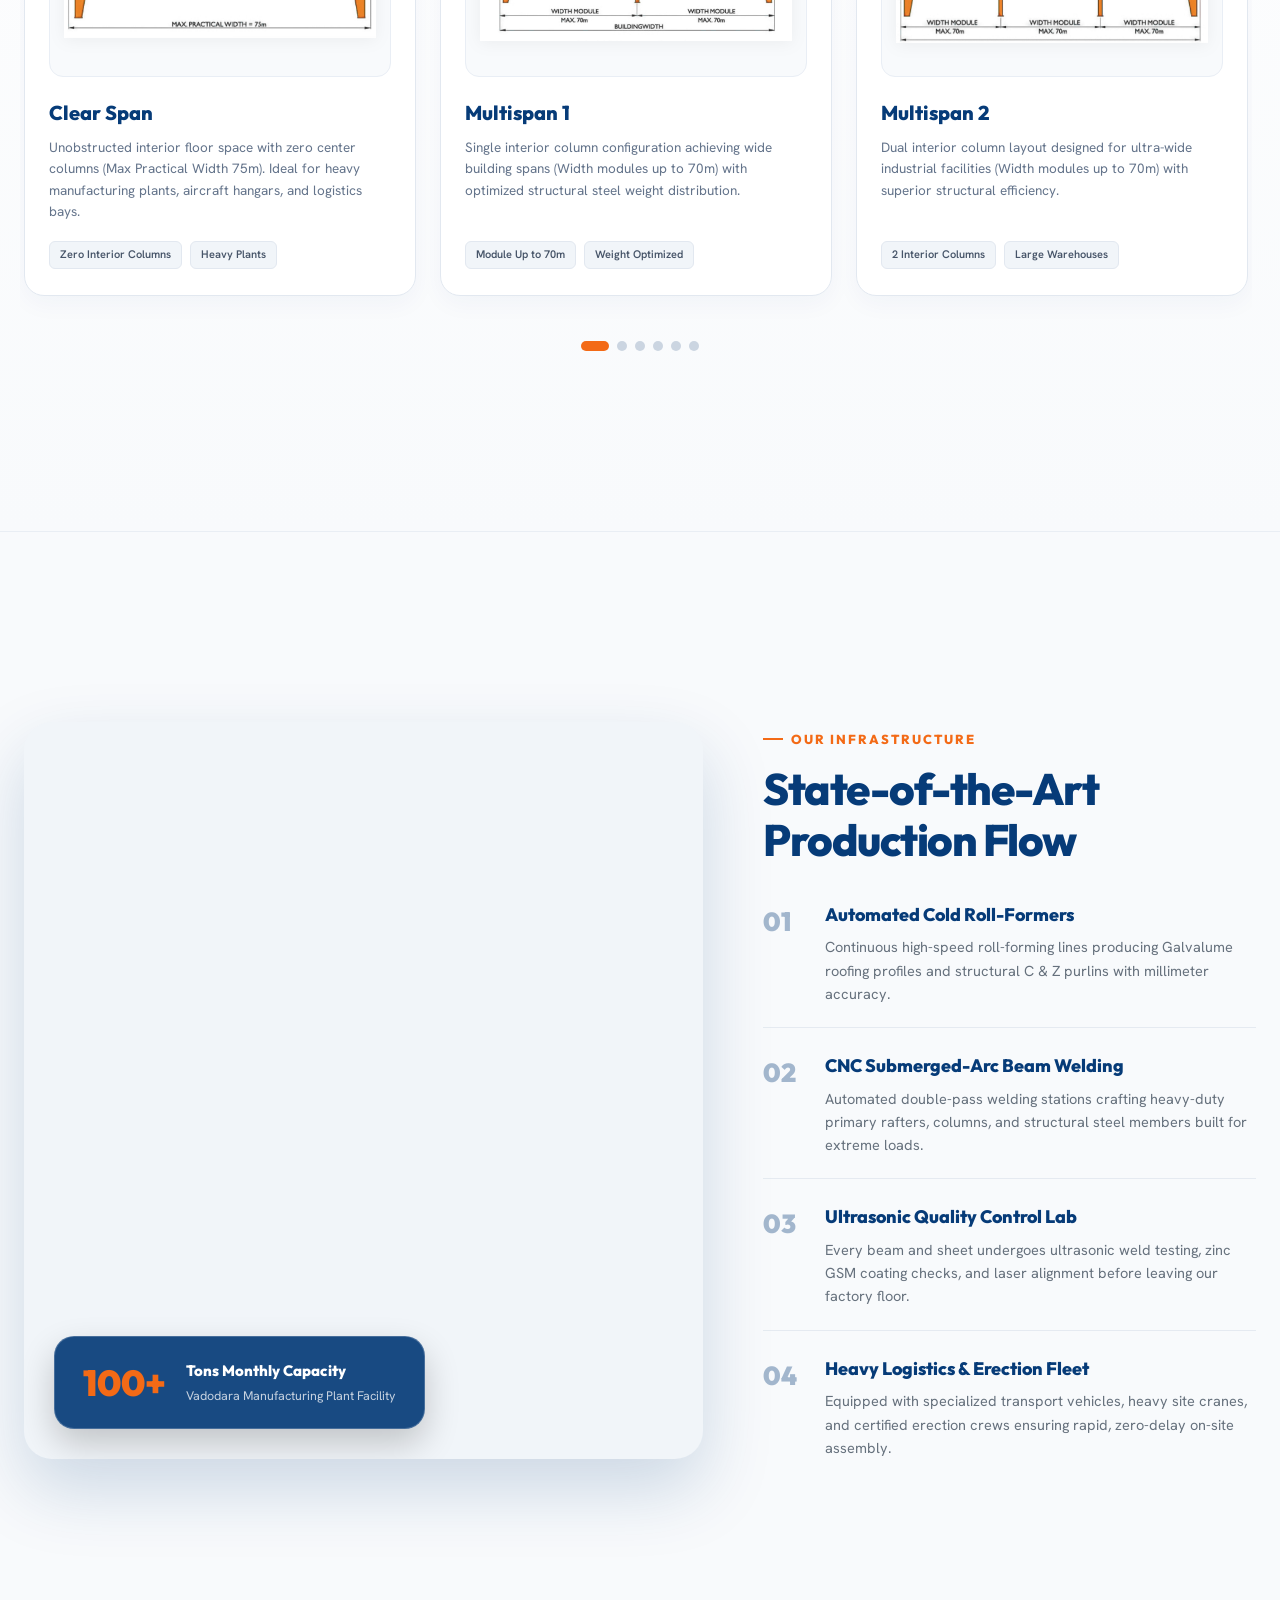
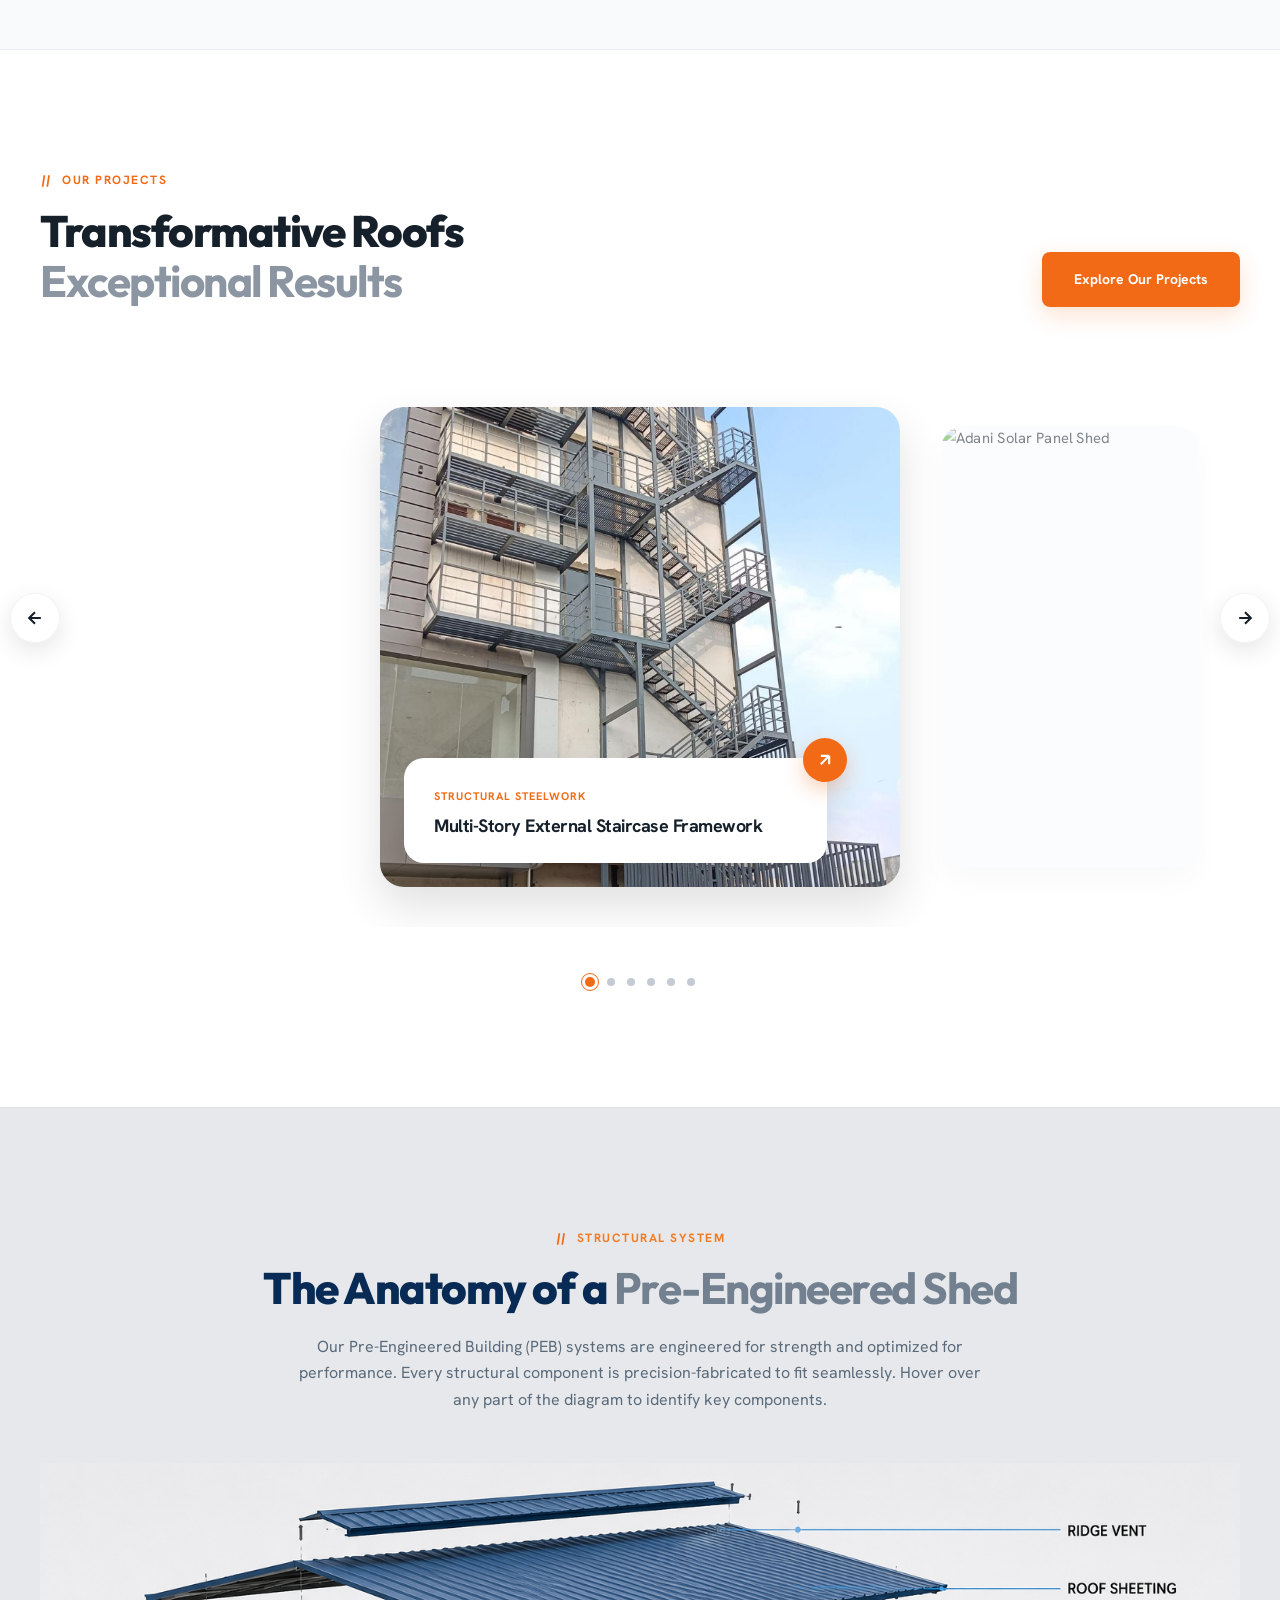
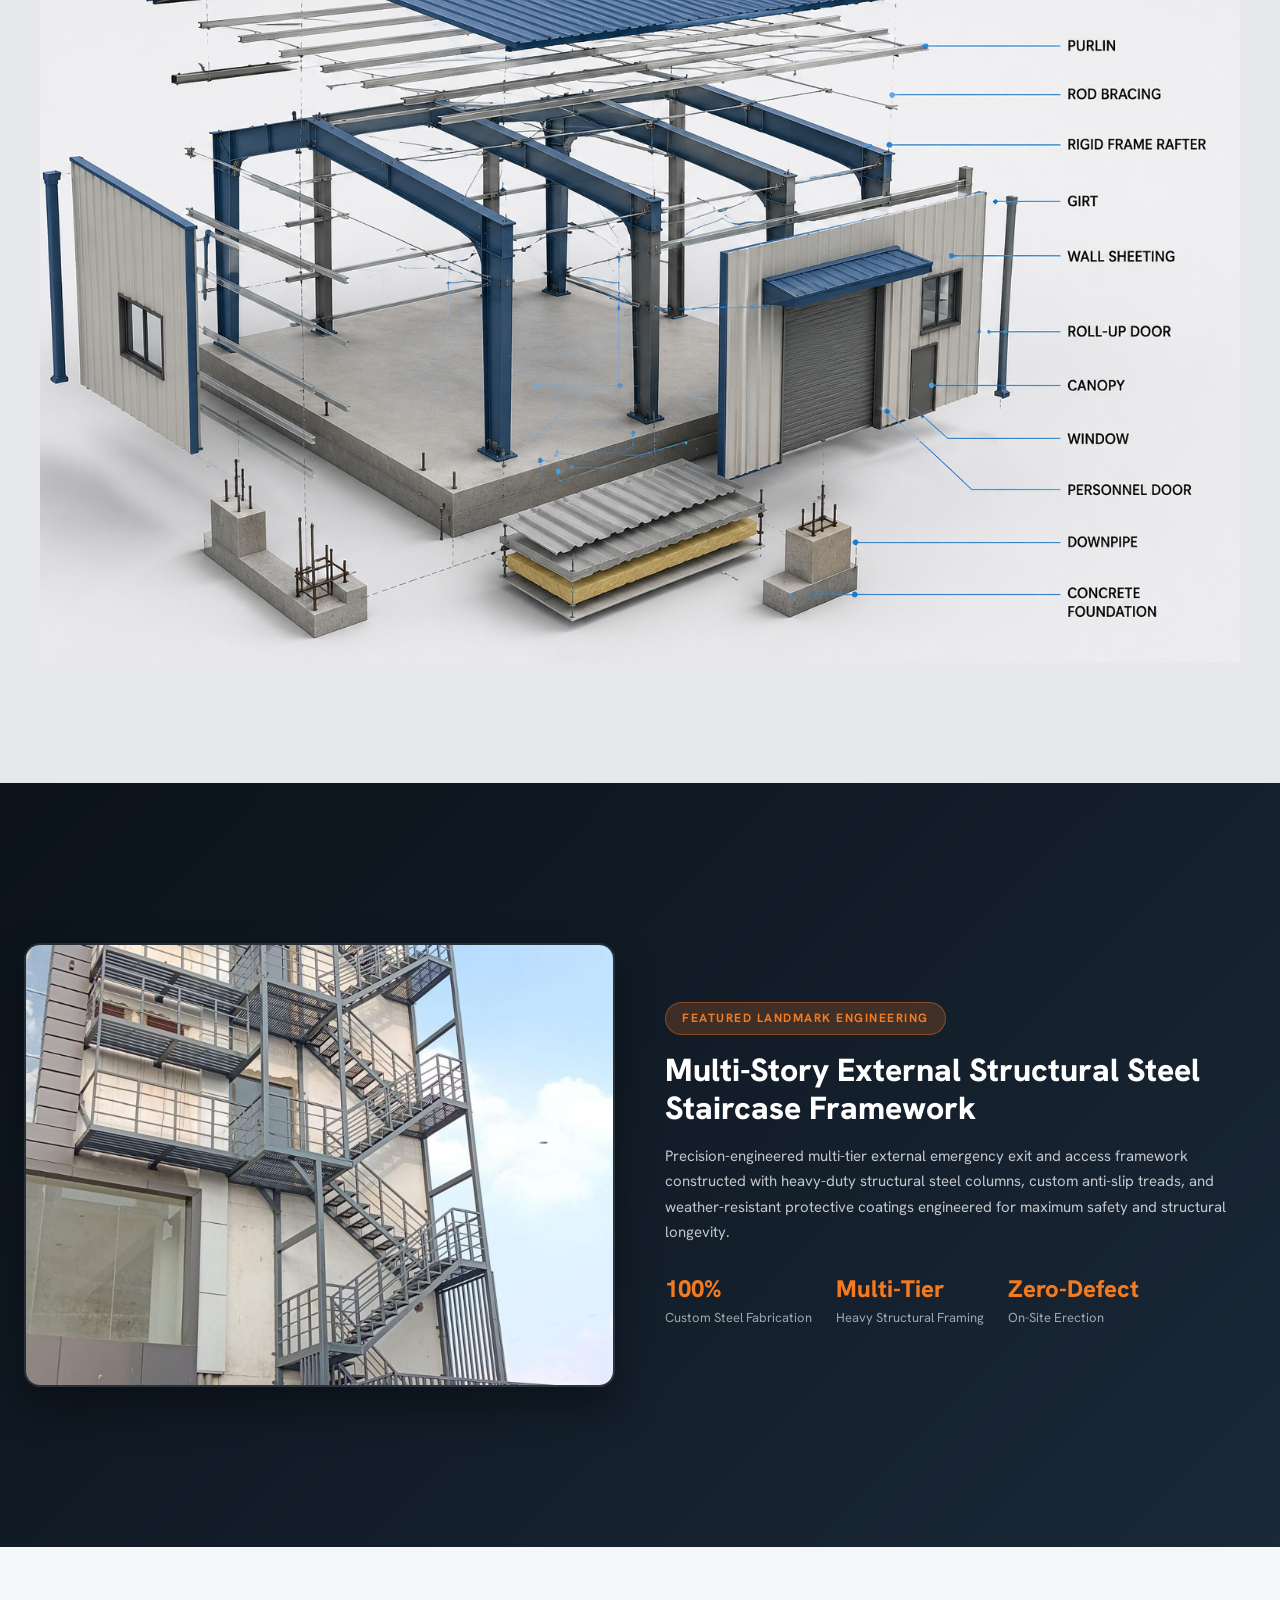
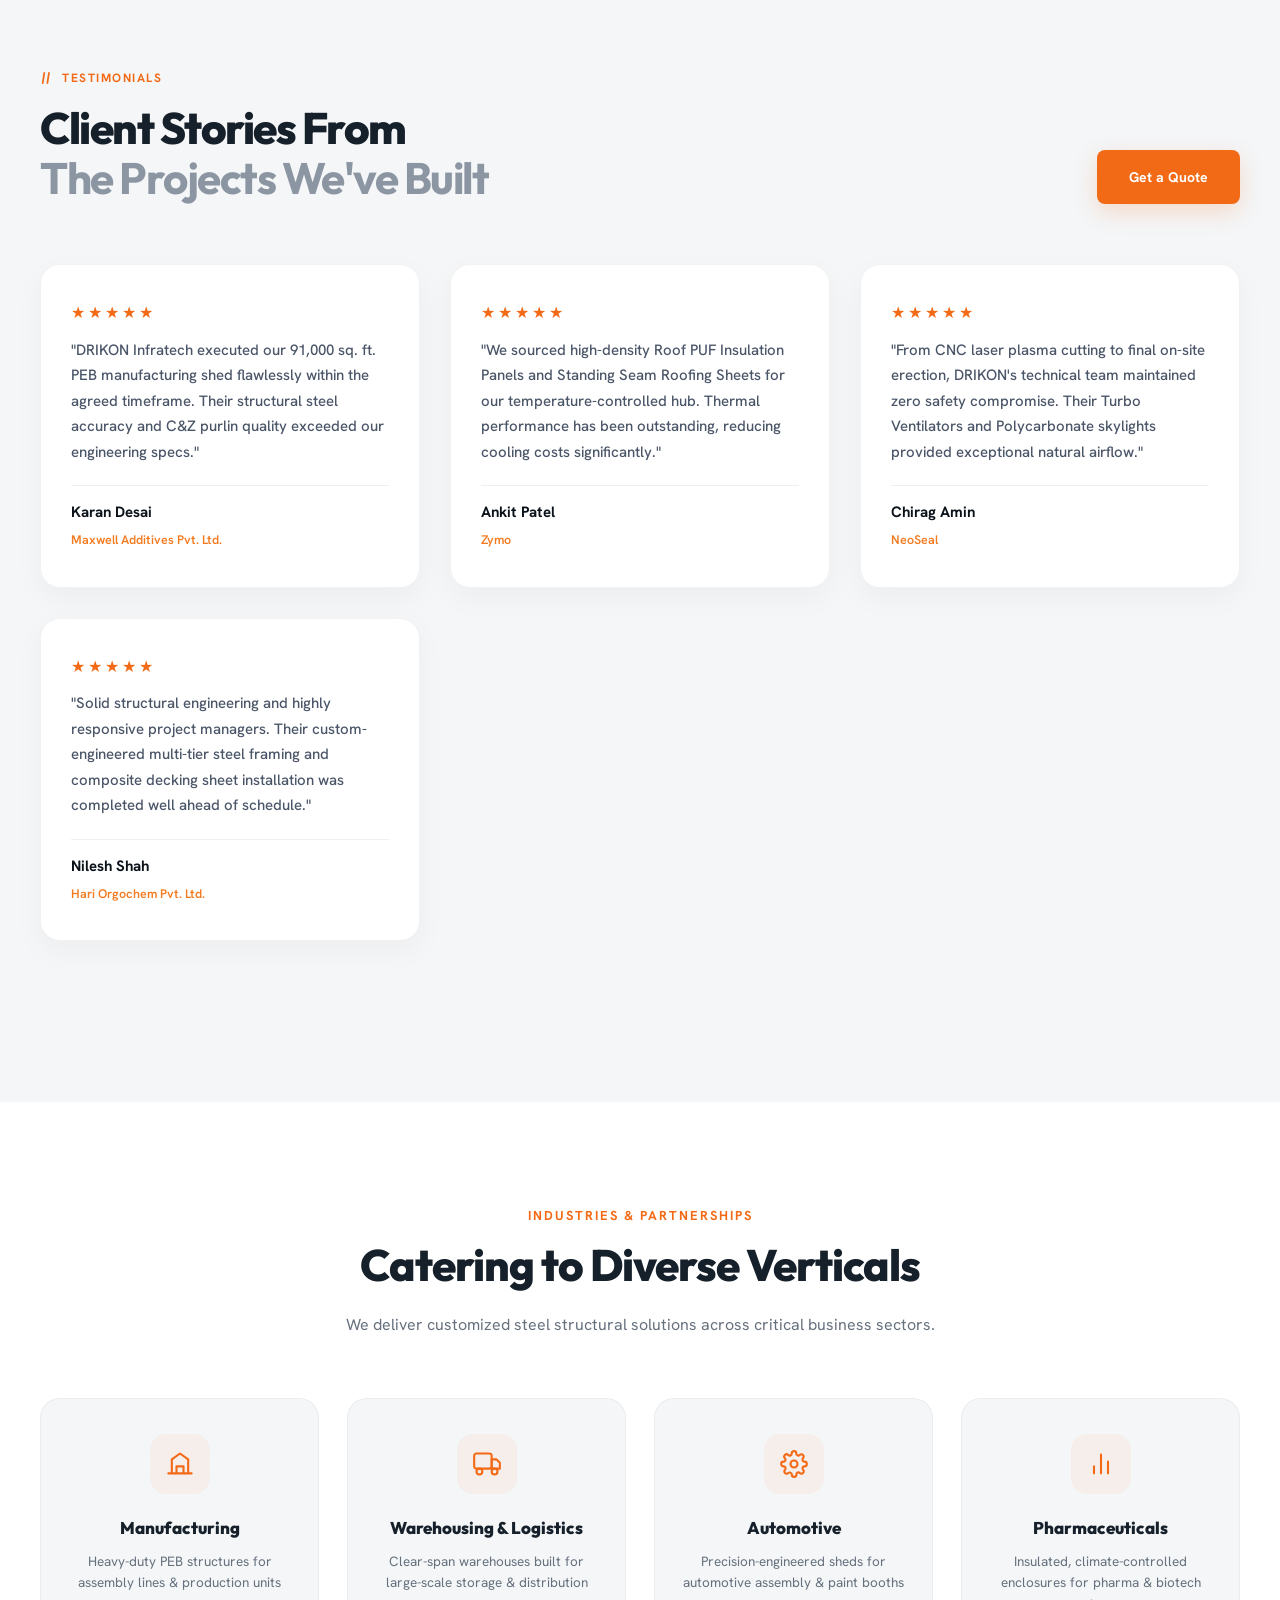
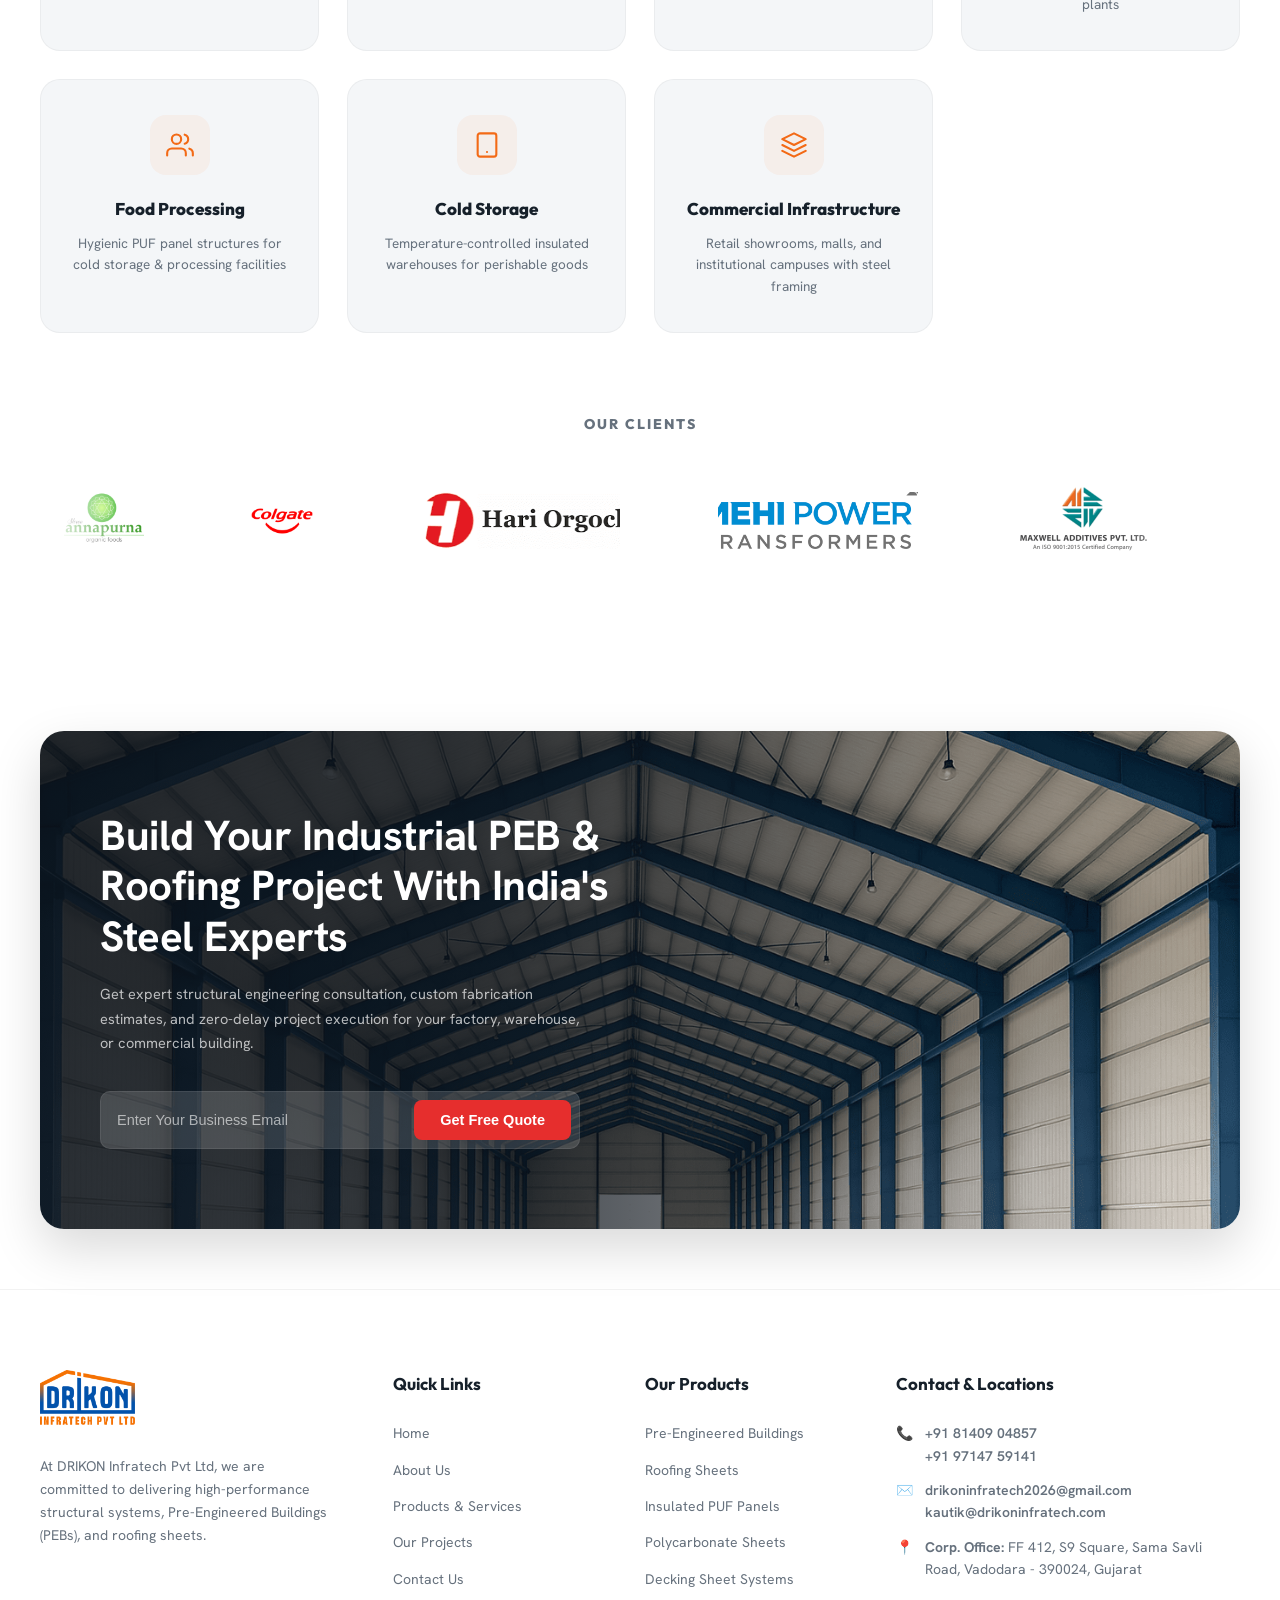
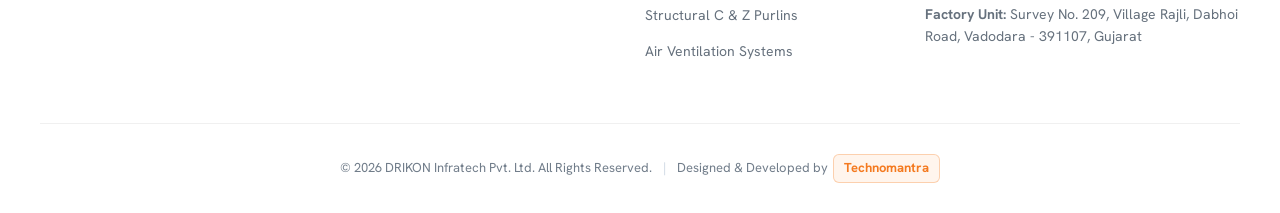
==== commit 3b7f5999: "Update video, client logo, testimonials and featured project" ====
--- a/index.html
+++ b/index.html
@@ -177,7 +177,7 @@
             <div class="worker-circle">
               <!-- High quality worker holding blueprints video -->
               <video class="worker-img" autoplay loop muted playsinline>
-                <source src="Drikon (1).mp4" type="video/mp4">
+                <source src="Drikon Logo Intro_'.mp4" type="video/mp4">
               </video>
             </div>
 
@@ -1199,12 +1199,12 @@
           <div>
             <div class="rating-stars">★★★★★</div>
             <p class="review-text" style="font-size: 15px; line-height: 1.7; color: #4A5568; margin-bottom: 20px;">
-              "DRIKON Infratech executed our 45,000 sq. ft. PEB manufacturing shed flawlessly within the agreed timeframe. Their structural steel accuracy and C&amp;Z purlin quality exceeded our engineering specs."
+              "DRIKON Infratech executed our 91,000 sq. ft. PEB manufacturing shed flawlessly within the agreed timeframe. Their structural steel accuracy and C&amp;Z purlin quality exceeded our engineering specs."
             </p>
           </div>
           <div style="border-top: 1px solid rgba(0,0,0,0.06); padding-top: 14px;">
-            <h5 style="font-size: 15px; font-weight: 700; color: #0B121A; margin: 0 0 2px 0;">Plant Head</h5>
-            <span style="font-size: 12.5px; color: #F47A20; font-weight: 600;">Heavy Manufacturing Facility, Vadodara</span>
+            <h5 style="font-size: 15px; font-weight: 700; color: #0B121A; margin: 0 0 2px 0;">Karan Desai</h5>
+            <span style="font-size: 12.5px; color: #F47A20; font-weight: 600;">Maxwell Additives Pvt. Ltd.</span>
           </div>
         </div>
 
@@ -1217,8 +1217,8 @@
             </p>
           </div>
           <div style="border-top: 1px solid rgba(0,0,0,0.06); padding-top: 14px;">
-            <h5 style="font-size: 15px; font-weight: 700; color: #0B121A; margin: 0 0 2px 0;">General Manager</h5>
-            <span style="font-size: 12.5px; color: #F47A20; font-weight: 600;">Logistics &amp; Cold Chain Park</span>
+            <h5 style="font-size: 15px; font-weight: 700; color: #0B121A; margin: 0 0 2px 0;">Ankit Patel</h5>
+            <span style="font-size: 12.5px; color: #F47A20; font-weight: 600;">Zymo</span>
           </div>
         </div>
 
@@ -1231,8 +1231,8 @@
             </p>
           </div>
           <div style="border-top: 1px solid rgba(0,0,0,0.06); padding-top: 14px;">
-            <h5 style="font-size: 15px; font-weight: 700; color: #0B121A; margin: 0 0 2px 0;">Project Director</h5>
-            <span style="font-size: 12.5px; color: #F47A20; font-weight: 600;">Industrial Infrastructure Consultants</span>
+            <h5 style="font-size: 15px; font-weight: 700; color: #0B121A; margin: 0 0 2px 0;">Chirag Amin</h5>
+            <span style="font-size: 12.5px; color: #F47A20; font-weight: 600;">NeoSeal</span>
           </div>
         </div>
 
@@ -1245,8 +1245,8 @@
             </p>
           </div>
           <div style="border-top: 1px solid rgba(0,0,0,0.06); padding-top: 14px;">
-            <h5 style="font-size: 15px; font-weight: 700; color: #0B121A; margin: 0 0 2px 0;">Senior Operations Lead</h5>
-            <span style="font-size: 12.5px; color: #F47A20; font-weight: 600;">Chemical &amp; Processing Complex</span>
+            <h5 style="font-size: 15px; font-weight: 700; color: #0B121A; margin: 0 0 2px 0;">Nilesh Shah</h5>
+            <span style="font-size: 12.5px; color: #F47A20; font-weight: 600;">Hari Orgochem Pvt. Ltd.</span>
           </div>
         </div>
       </div>
@@ -1363,6 +1363,7 @@
             <div class="client-logo-box"><img src="compney logo/robotech.png" alt="Client Logo" class="client-logo-img"></div>
             <div class="client-logo-box"><img src="compney logo/standard.png" alt="Client Logo" class="client-logo-img"></div>
             <div class="client-logo-box"><img src="compney logo/universal.png" alt="Client Logo" class="client-logo-img"></div>
+            <div class="client-logo-box"><img src="compney logo/maxresdefault.jpg" alt="Client Logo" class="client-logo-img"></div>
             <!-- Duplicated set for seamless loop -->
             <div class="client-logo-box"><img src="compney logo/Annapurna.png" alt="Client Logo" class="client-logo-img"></div>
             <div class="client-logo-box"><img src="compney logo/CITYPNG.COMColgate-Smile-Logo-Image-PNG-2000x2000-1.png" alt="Client Logo" class="client-logo-img"></div>
@@ -1381,6 +1382,7 @@
             <div class="client-logo-box"><img src="compney logo/robotech.png" alt="Client Logo" class="client-logo-img"></div>
             <div class="client-logo-box"><img src="compney logo/standard.png" alt="Client Logo" class="client-logo-img"></div>
             <div class="client-logo-box"><img src="compney logo/universal.png" alt="Client Logo" class="client-logo-img"></div>
+            <div class="client-logo-box"><img src="compney logo/maxresdefault.jpg" alt="Client Logo" class="client-logo-img"></div>
           </div>
         </div>
       </div>
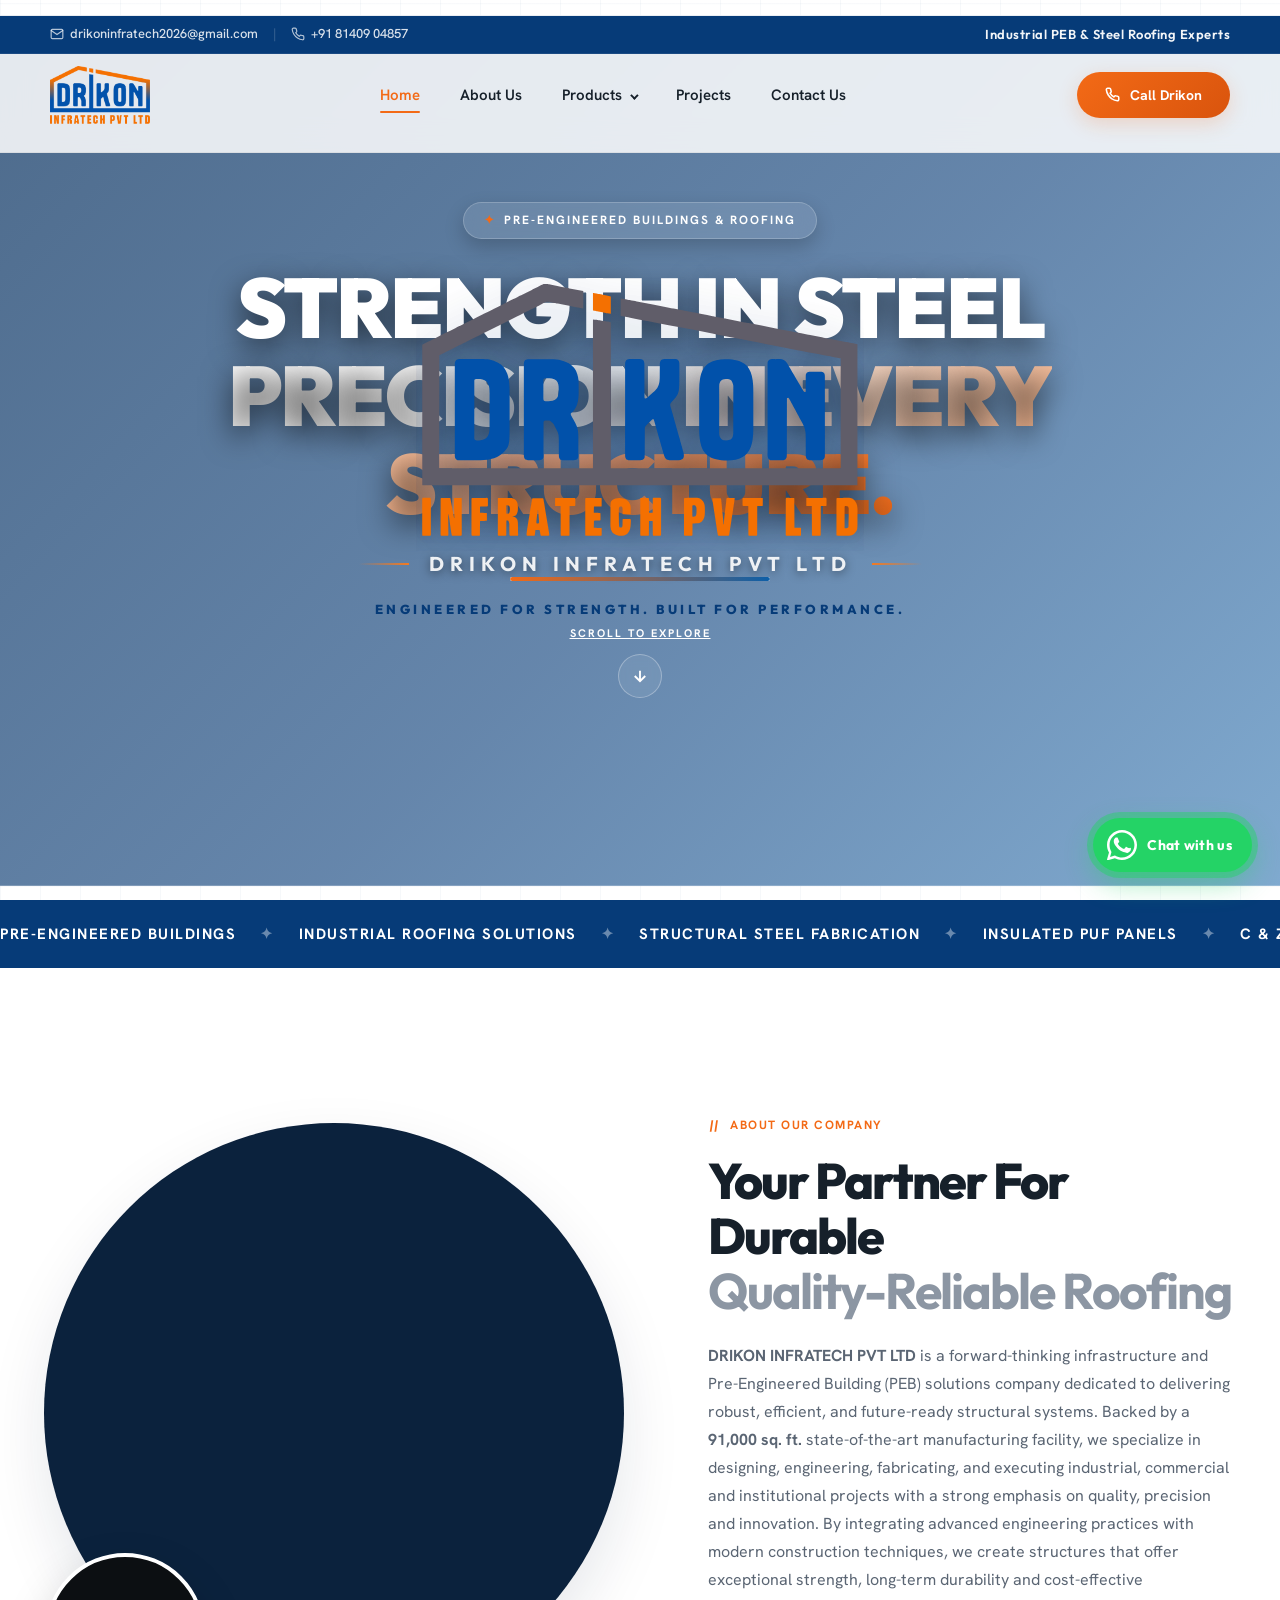
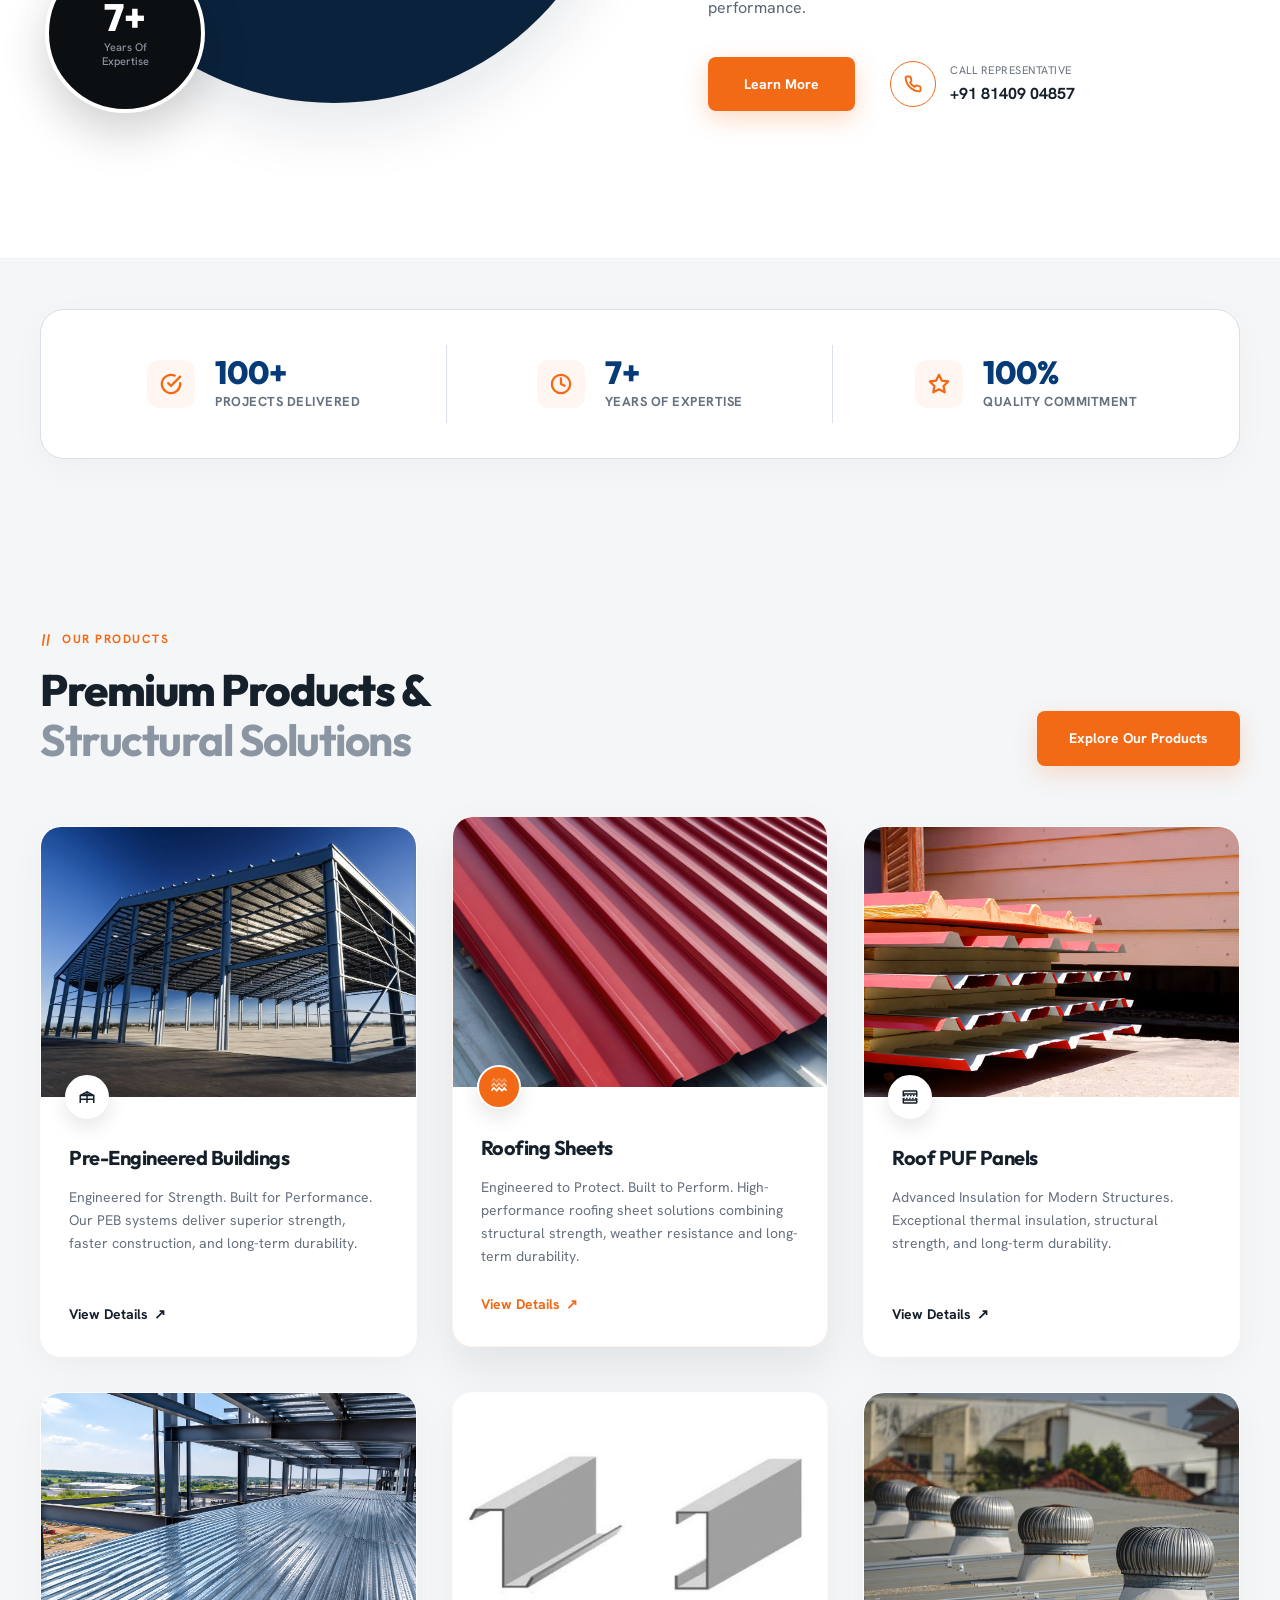
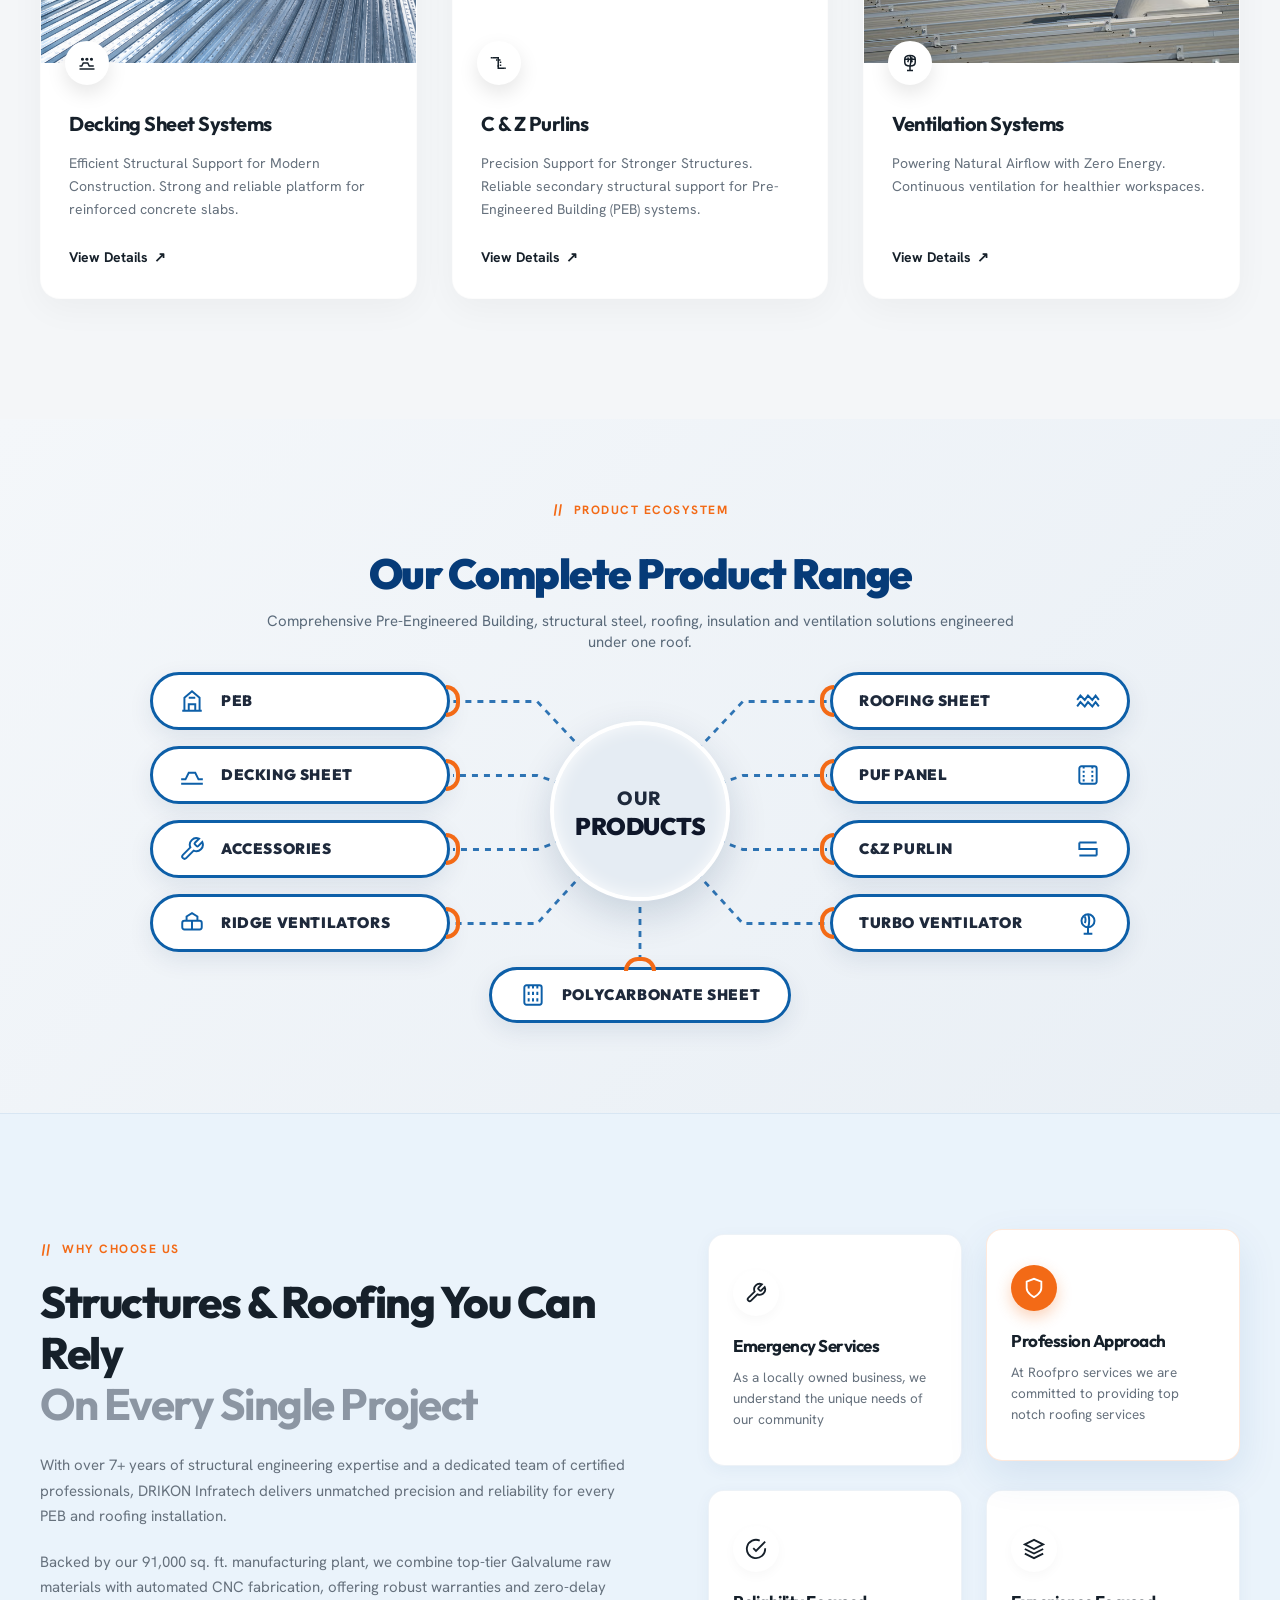
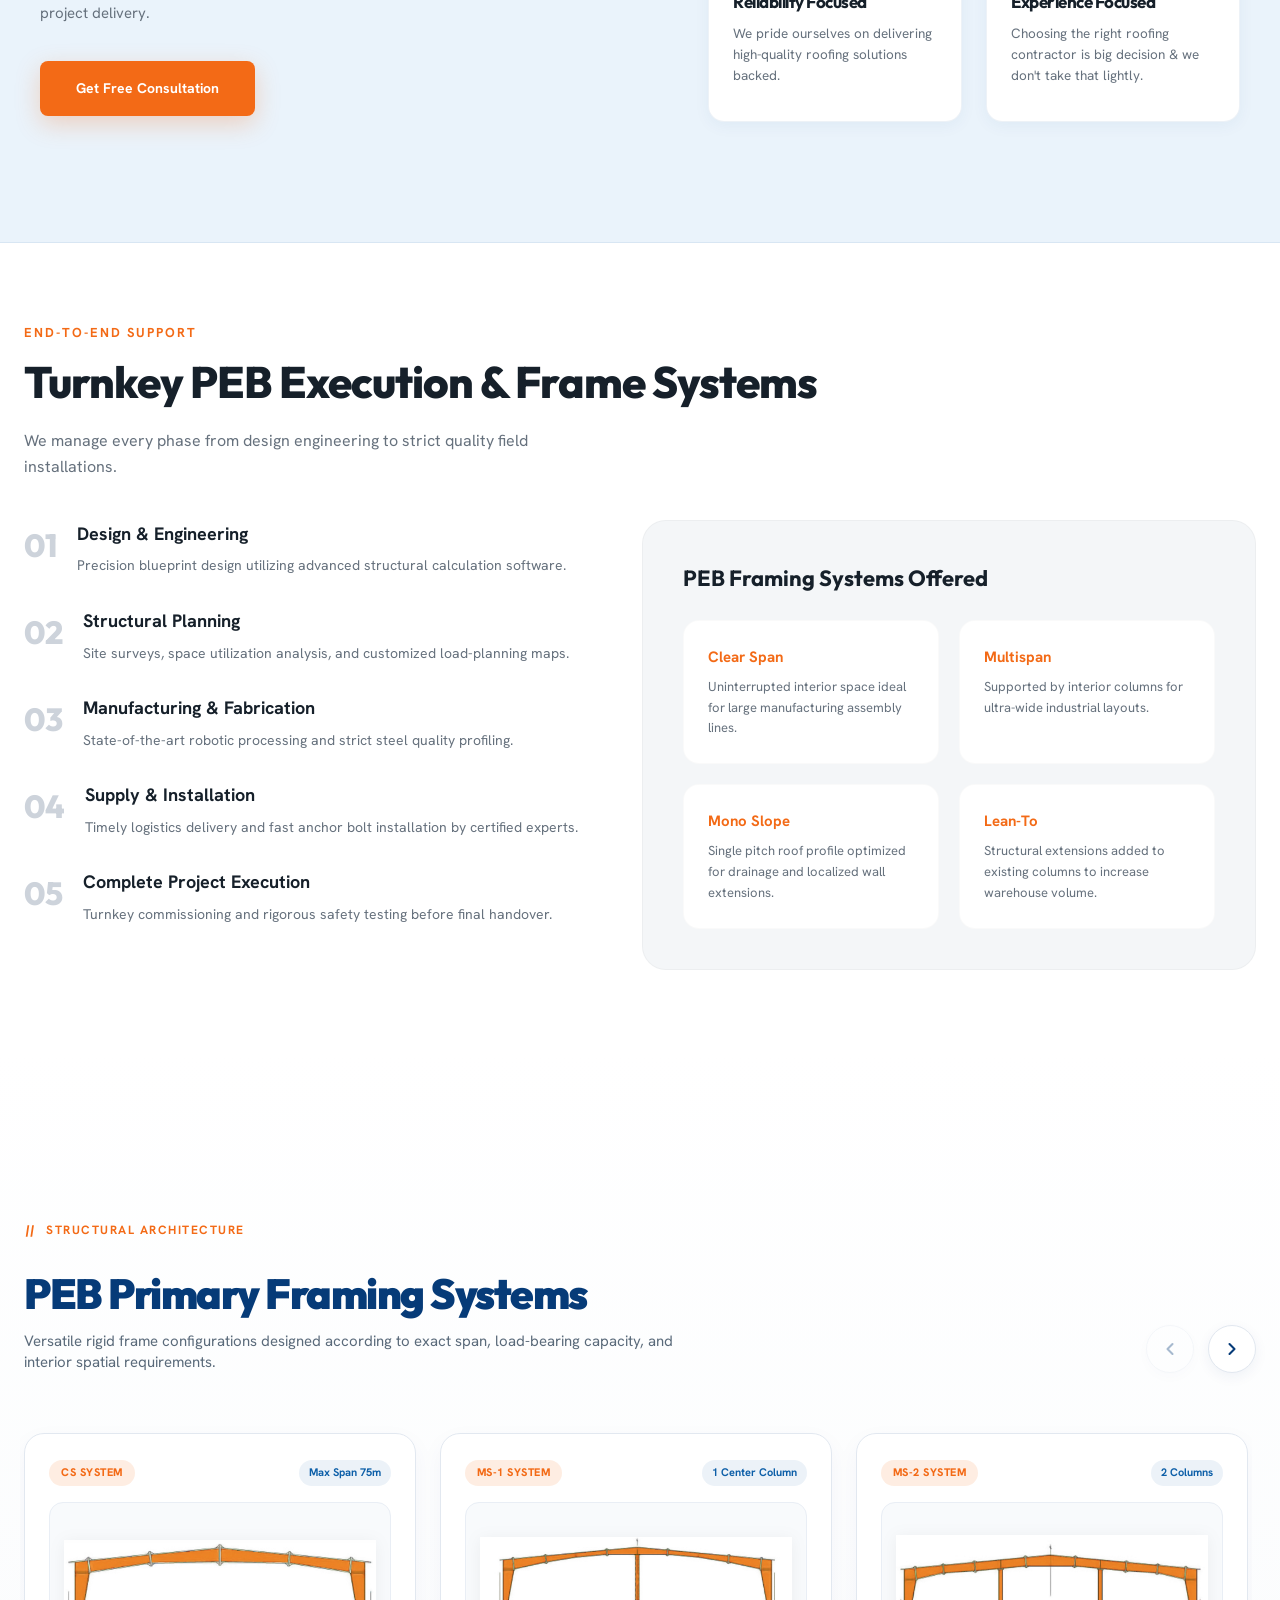
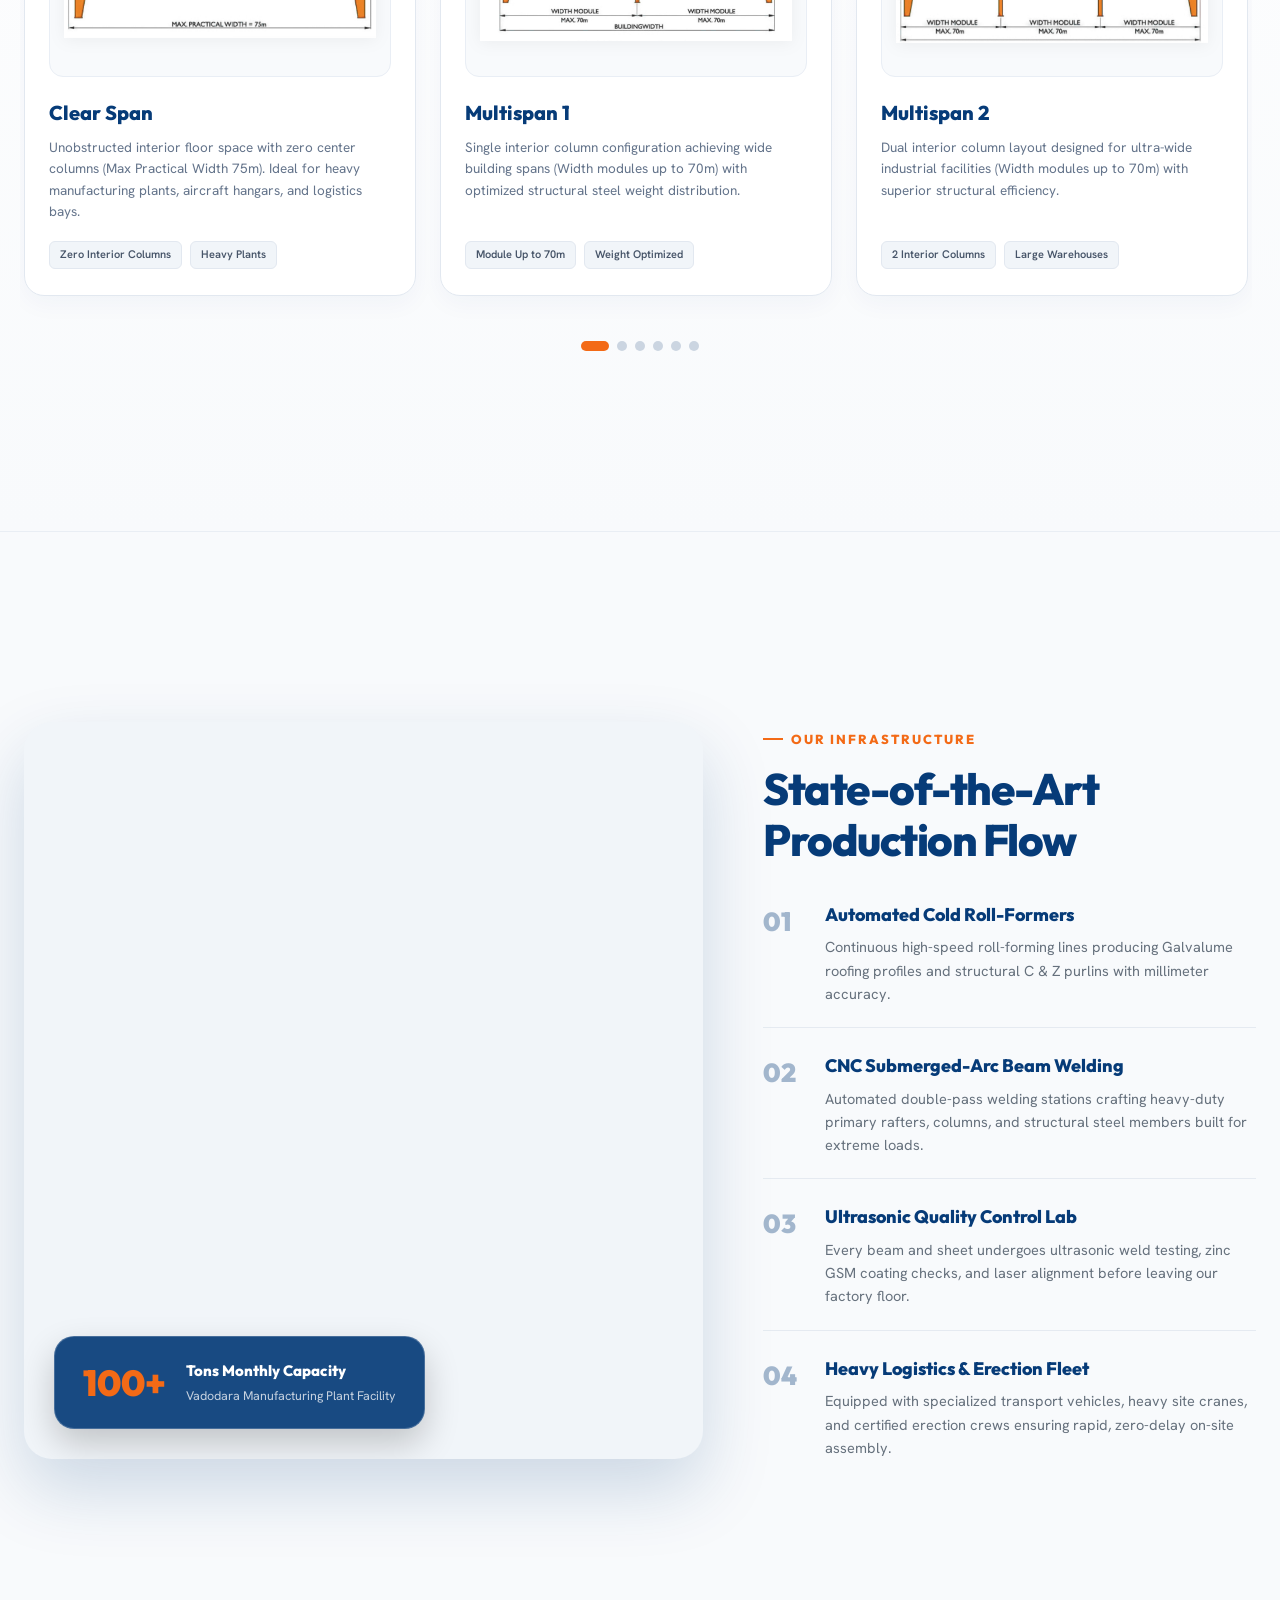
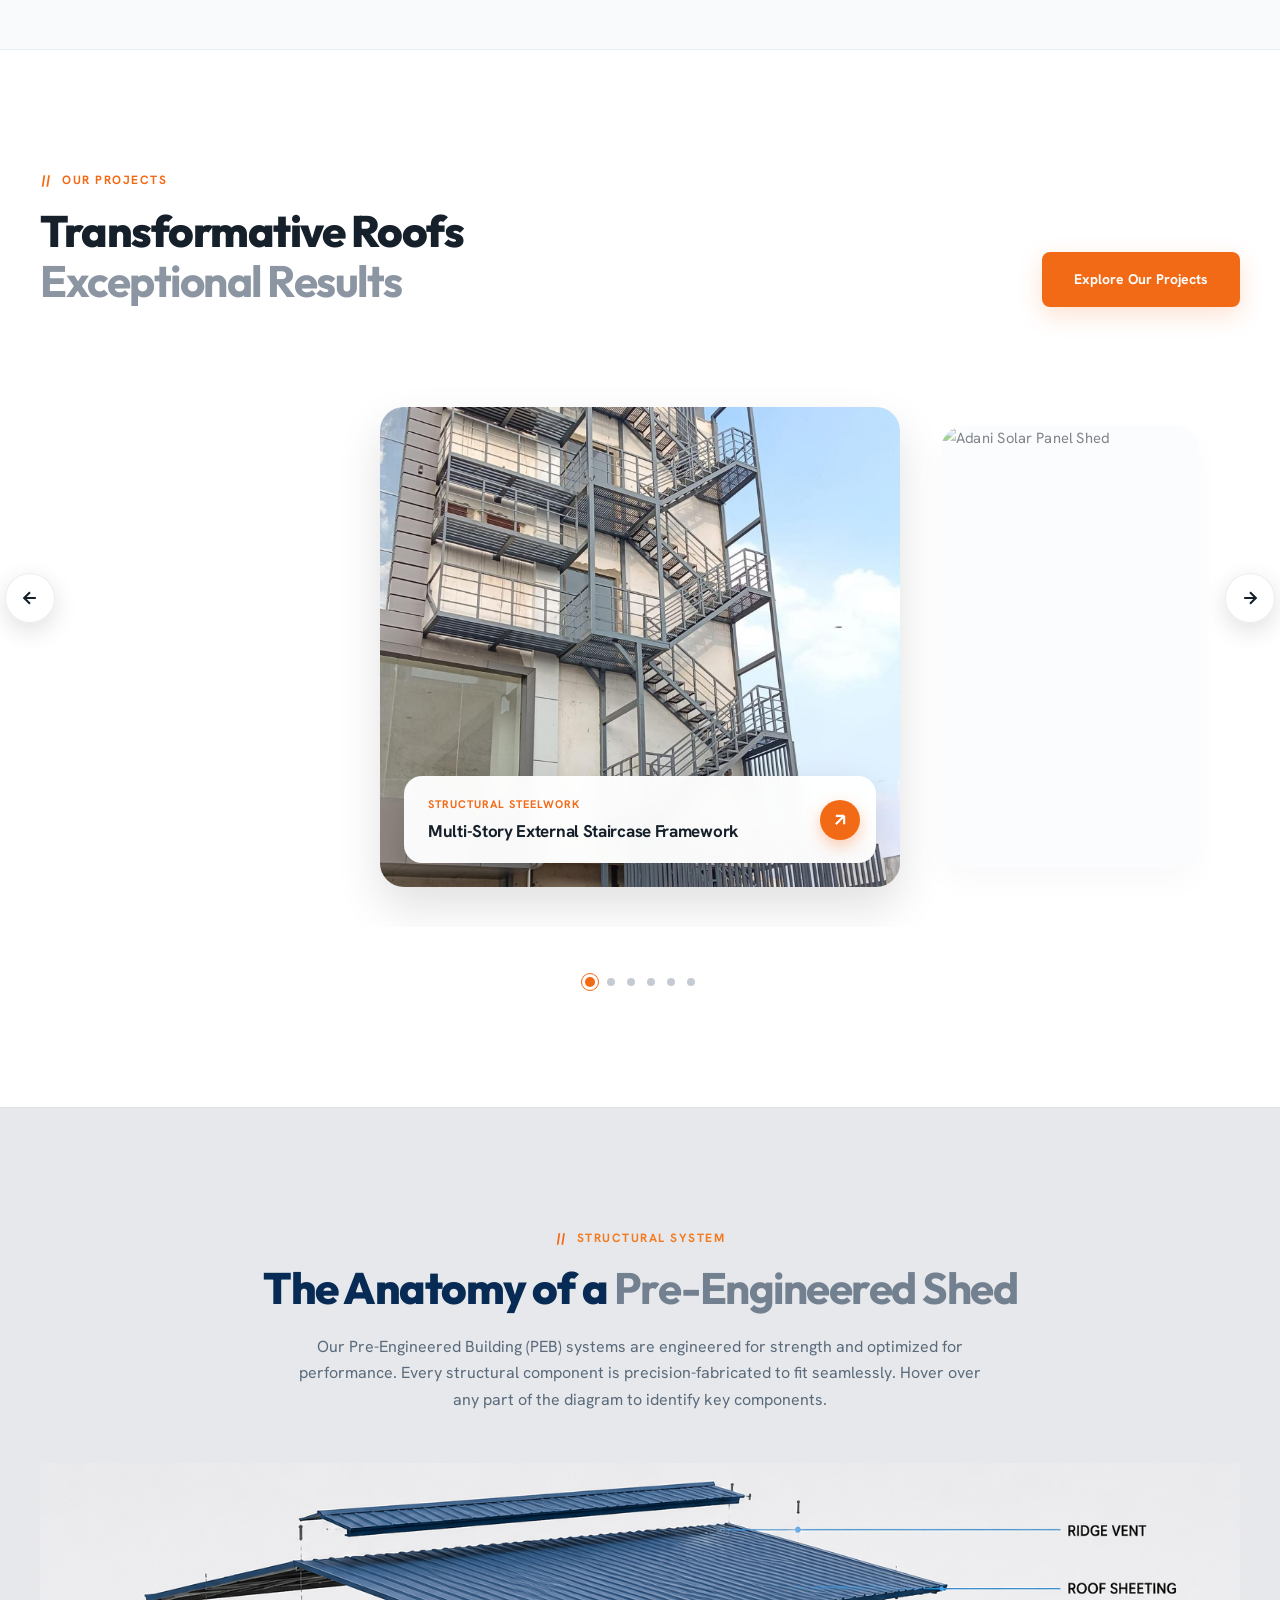
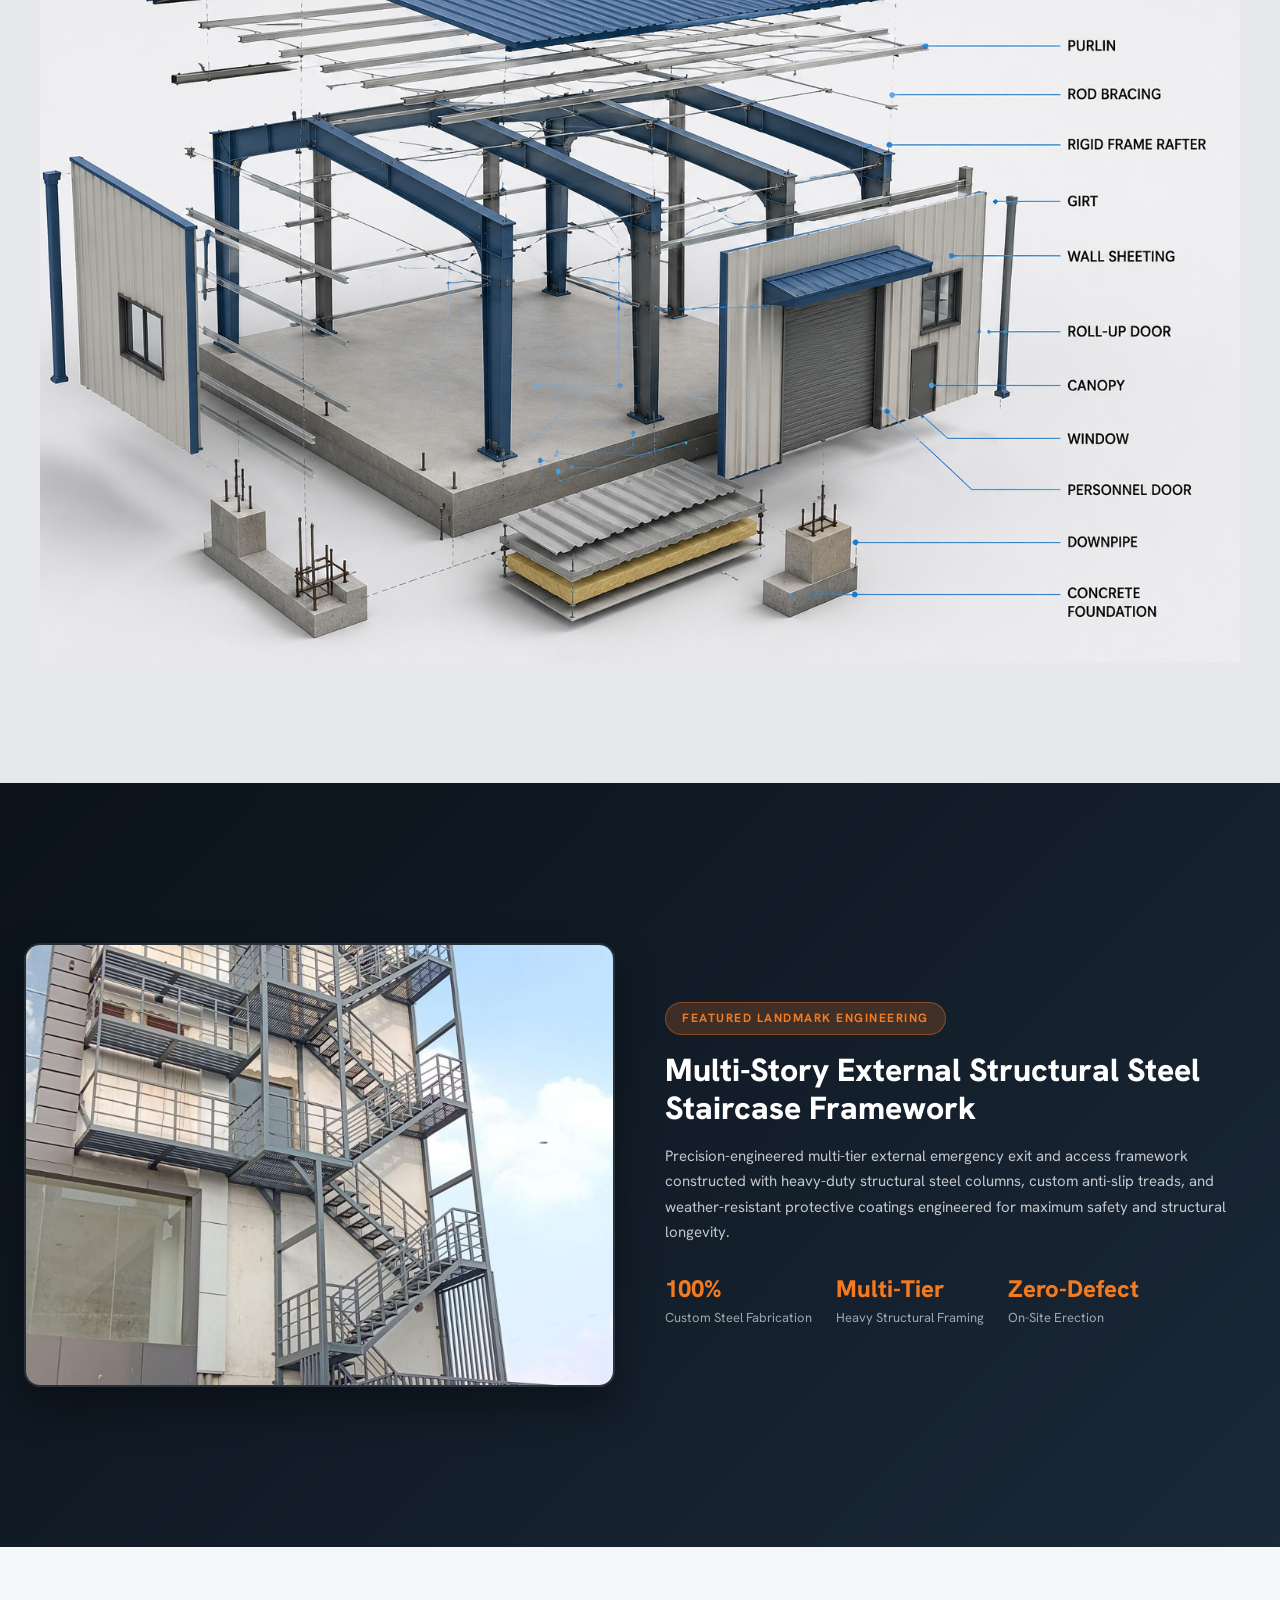
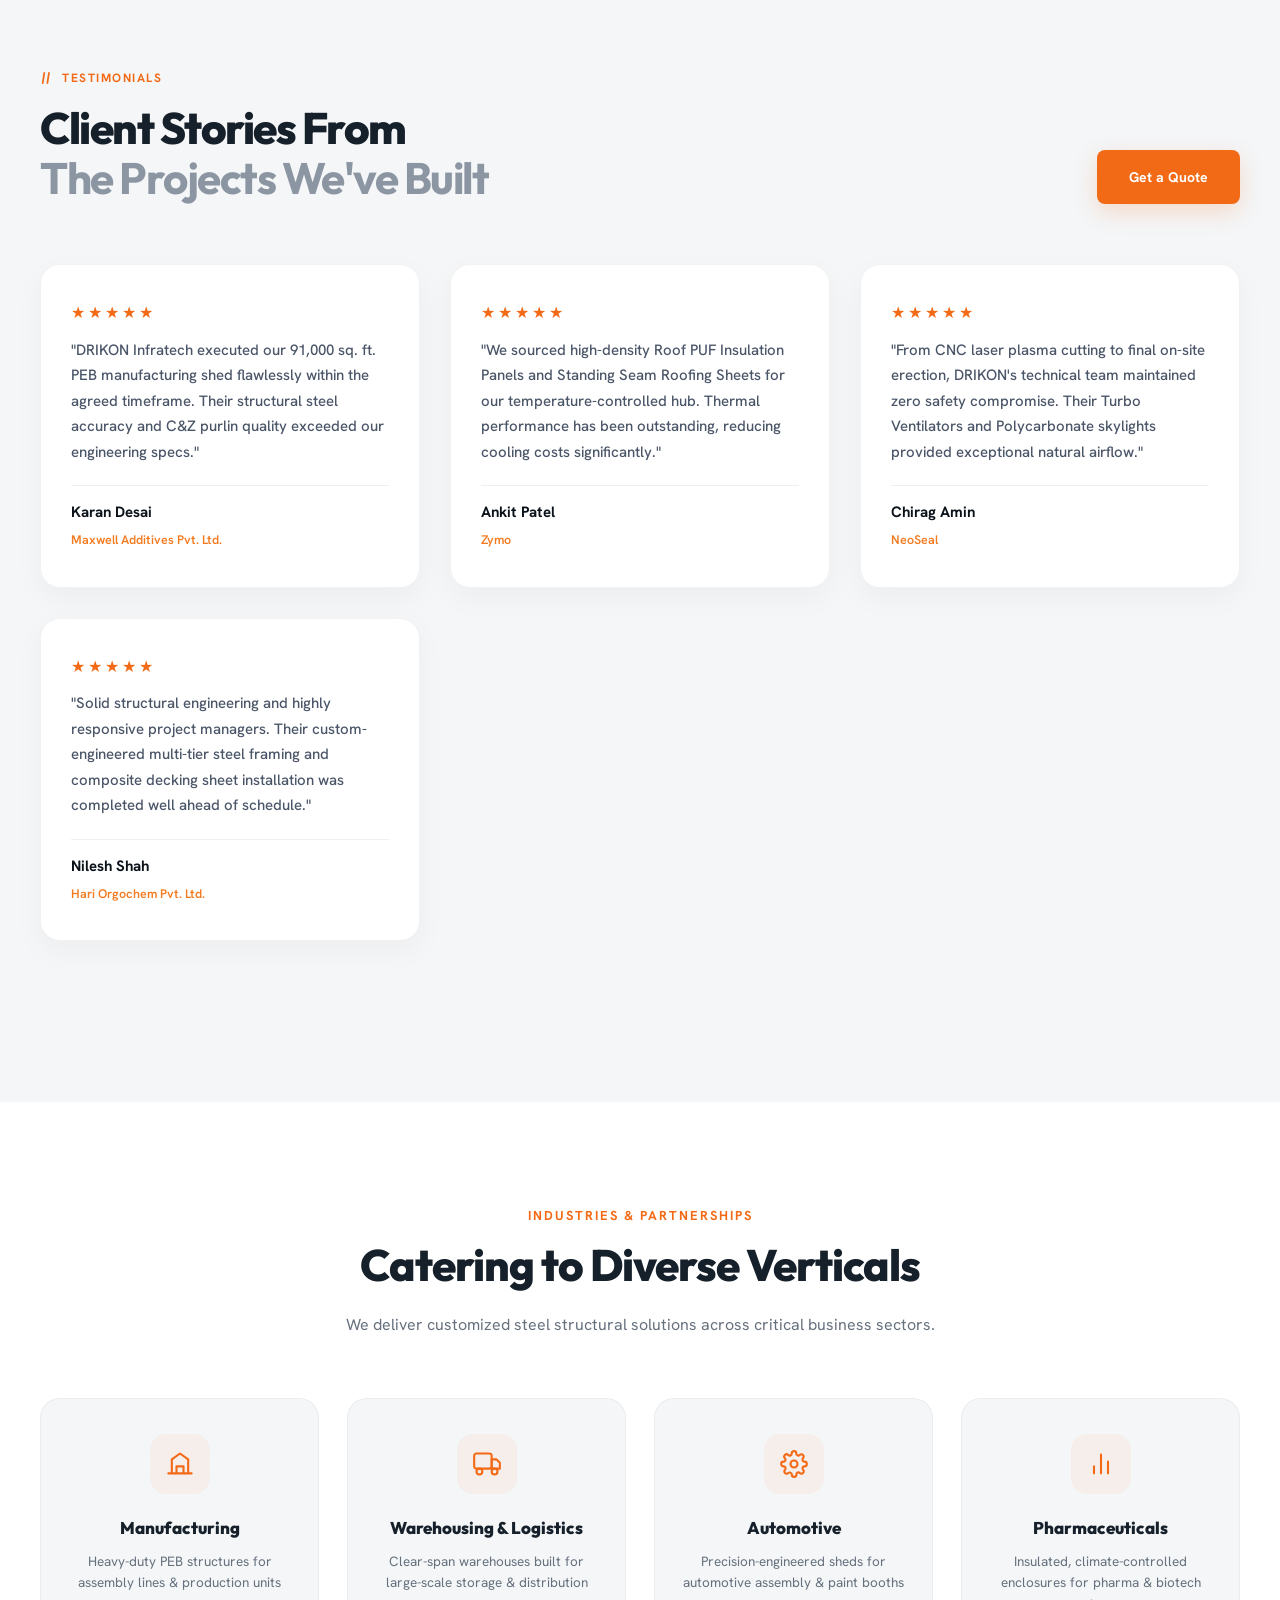
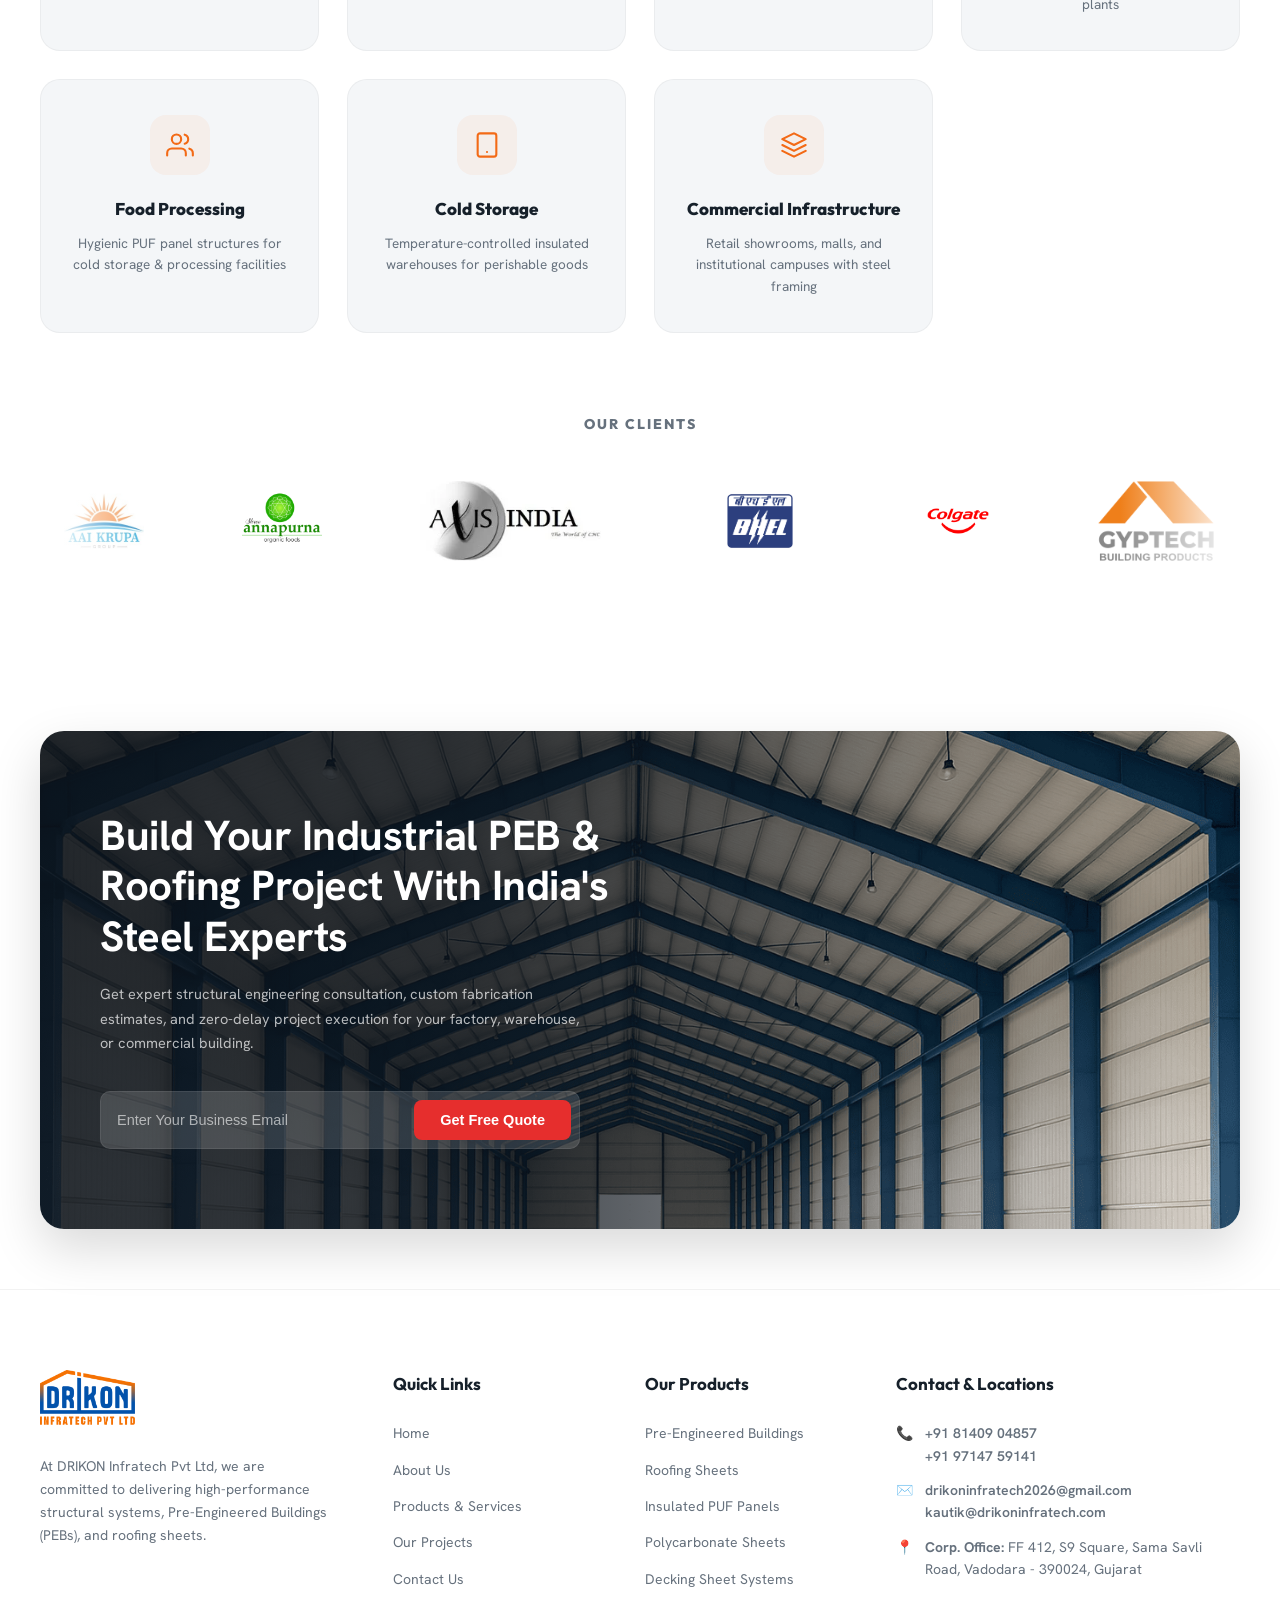
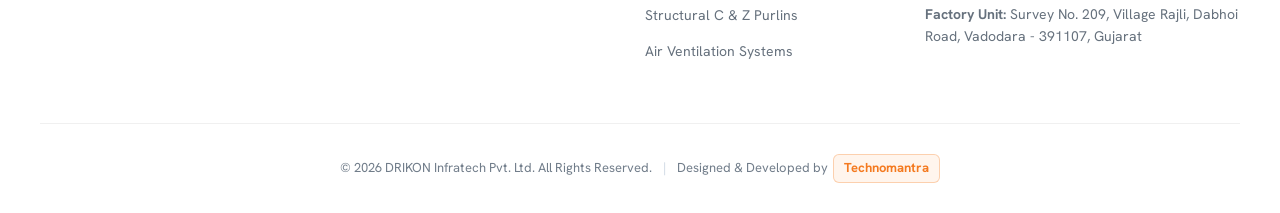
==== commit 80f96487: "Update client logos, slider layout/cursor fixes, SEO files, and cleanup unused assets" ====
--- a/index.html
+++ b/index.html
@@ -1111,8 +1111,8 @@
 
       <!-- Carousel dots indicator -->
       <div class="carousel-dots-wrapper slider-dots-container">
-        <span class="dot" data-index="0"></span>
-        <span class="dot active-dot" data-index="1"></span>
+        <span class="dot active-dot" data-index="0"></span>
+        <span class="dot" data-index="1"></span>
         <span class="dot" data-index="2"></span>
         <span class="dot" data-index="3"></span>
         <span class="dot" data-index="4"></span>
@@ -1346,43 +1346,55 @@
         <h3 class="clients-marquee-title">Our Clients</h3>
         <div class="clients-marquee">
           <div class="clients-marquee-track">
-            <div class="client-logo-box"><img src="compney logo/Annapurna.png" alt="Client Logo" class="client-logo-img"></div>
-            <div class="client-logo-box"><img src="compney logo/CITYPNG.COMColgate-Smile-Logo-Image-PNG-2000x2000-1.png" alt="Client Logo" class="client-logo-img"></div>
-            <div class="client-logo-box"><img src="compney logo/Hari Orgochem Pvt. Ltd..png" alt="Client Logo" class="client-logo-img"></div>
-            <div class="client-logo-box"><img src="compney logo/MEHI Power Transformers.png" alt="Client Logo" class="client-logo-img"></div>
-            <div class="client-logo-box"><img src="compney logo/Maxwell Additives Pvt. Ltd..png" alt="Client Logo" class="client-logo-img"></div>
-            <div class="client-logo-box"><img src="compney logo/Patel Infrastructure Limited.png" alt="Client Logo" class="client-logo-img"></div>
-            <div class="client-logo-box"><img src="compney logo/Polo Plast.png" alt="Client Logo" class="client-logo-img"></div>
-            <div class="client-logo-box"><img src="compney logo/Rotech.png" alt="Client Logo" class="client-logo-img"></div>
-            <div class="client-logo-box"><img src="compney logo/Shree Gajanan Motors.png" alt="Client Logo" class="client-logo-img"></div>
-            <div class="client-logo-box"><img src="compney logo/avs india.webp" alt="Client Logo" class="client-logo-img"></div>
-            <div class="client-logo-box"><img src="compney logo/bhel.png" alt="Client Logo" class="client-logo-img"></div>
-            <div class="client-logo-box"><img src="compney logo/images.png" alt="Client Logo" class="client-logo-img"></div>
-            <div class="client-logo-box"><img src="compney logo/natafirm.png" alt="Client Logo" class="client-logo-img"></div>
-            <div class="client-logo-box"><img src="compney logo/neoseal.jpg" alt="Client Logo" class="client-logo-img"></div>
-            <div class="client-logo-box"><img src="compney logo/robotech.png" alt="Client Logo" class="client-logo-img"></div>
-            <div class="client-logo-box"><img src="compney logo/standard.png" alt="Client Logo" class="client-logo-img"></div>
-            <div class="client-logo-box"><img src="compney logo/universal.png" alt="Client Logo" class="client-logo-img"></div>
-            <div class="client-logo-box"><img src="compney logo/maxresdefault.jpg" alt="Client Logo" class="client-logo-img"></div>
+            <div class="client-logo-box"><img src="compney logo/Aai Krupa.jfif" alt="Aai Krupa Logo" class="client-logo-img"></div>
+            <div class="client-logo-box"><img src="compney logo/Annapurna.png" alt="Annapurna Logo" class="client-logo-img"></div>
+            <div class="client-logo-box"><img src="compney logo/avs india.webp" alt="AVS India Logo" class="client-logo-img"></div>
+            <div class="client-logo-box"><img src="compney logo/bhel.png" alt="BHEL Logo" class="client-logo-img"></div>
+            <div class="client-logo-box"><img src="compney logo/CITYPNG.COMColgate-Smile-Logo-Image-PNG-2000x2000-1.png" alt="Colgate Logo" class="client-logo-img"></div>
+            <div class="client-logo-box"><img src="compney logo/GyptechLLPlogo.png" alt="Gyptech LLP Logo" class="client-logo-img"></div>
+            <div class="client-logo-box"><img src="compney logo/Hari Orgochem Pvt. Ltd..png" alt="Hari Orgochem Logo" class="client-logo-img"></div>
+            <div class="client-logo-box"><img src="compney logo/makevale.png" alt="Makevale Logo" class="client-logo-img"></div>
+            <div class="client-logo-box"><img src="compney logo/maruti.png" alt="Maruti Suzuki Logo" class="client-logo-img"></div>
+            <div class="client-logo-box"><img src="compney logo/Maxwell Additives Pvt. Ltd..png" alt="Maxwell Additives Logo" class="client-logo-img"></div>
+            <div class="client-logo-box"><img src="compney logo/MEHI Power Transformers.png" alt="MEHI Power Transformers Logo" class="client-logo-img"></div>
+            <div class="client-logo-box"><img src="compney logo/natafirm.png" alt="Natafirm Logo" class="client-logo-img"></div>
+            <div class="client-logo-box"><img src="compney logo/neoseal.jpg" alt="Neoseal Logo" class="client-logo-img"></div>
+            <div class="client-logo-box"><img src="compney logo/Patel Infrastructure Limited.png" alt="Patel Infrastructure Logo" class="client-logo-img"></div>
+            <div class="client-logo-box"><img src="compney logo/Polo Plast.png" alt="Polo Plast Logo" class="client-logo-img"></div>
+            <div class="client-logo-box"><img src="compney logo/REHAU.png" alt="REHAU Logo" class="client-logo-img"></div>
+            <div class="client-logo-box"><img src="compney logo/robotech.png" alt="Robotech Logo" class="client-logo-img"></div>
+            <div class="client-logo-box"><img src="compney logo/Rotech.png" alt="Rotech Logo" class="client-logo-img"></div>
+            <div class="client-logo-box"><img src="compney logo/shapoorji-pallonji-logo-png_seeklogo-305346.png" alt="Shapoorji Pallonji Logo" class="client-logo-img"></div>
+            <div class="client-logo-box"><img src="compney logo/Shree Gajanan Motors.png" alt="Shree Gajanan Motors Logo" class="client-logo-img"></div>
+            <div class="client-logo-box"><img src="compney logo/sicgil-logo.jpg" alt="Sicgil Logo" class="client-logo-img"></div>
+            <div class="client-logo-box"><img src="compney logo/standard.png" alt="Standard Logo" class="client-logo-img"></div>
+            <div class="client-logo-box"><img src="compney logo/universal.png" alt="Universal Logo" class="client-logo-img"></div>
+            <div class="client-logo-box"><img src="compney logo/zymo-cosmetics.jpg" alt="Zymo Cosmetics Logo" class="client-logo-img"></div>
             <!-- Duplicated set for seamless loop -->
-            <div class="client-logo-box"><img src="compney logo/Annapurna.png" alt="Client Logo" class="client-logo-img"></div>
-            <div class="client-logo-box"><img src="compney logo/CITYPNG.COMColgate-Smile-Logo-Image-PNG-2000x2000-1.png" alt="Client Logo" class="client-logo-img"></div>
-            <div class="client-logo-box"><img src="compney logo/Hari Orgochem Pvt. Ltd..png" alt="Client Logo" class="client-logo-img"></div>
-            <div class="client-logo-box"><img src="compney logo/MEHI Power Transformers.png" alt="Client Logo" class="client-logo-img"></div>
-            <div class="client-logo-box"><img src="compney logo/Maxwell Additives Pvt. Ltd..png" alt="Client Logo" class="client-logo-img"></div>
-            <div class="client-logo-box"><img src="compney logo/Patel Infrastructure Limited.png" alt="Client Logo" class="client-logo-img"></div>
-            <div class="client-logo-box"><img src="compney logo/Polo Plast.png" alt="Client Logo" class="client-logo-img"></div>
-            <div class="client-logo-box"><img src="compney logo/Rotech.png" alt="Client Logo" class="client-logo-img"></div>
-            <div class="client-logo-box"><img src="compney logo/Shree Gajanan Motors.png" alt="Client Logo" class="client-logo-img"></div>
-            <div class="client-logo-box"><img src="compney logo/avs india.webp" alt="Client Logo" class="client-logo-img"></div>
-            <div class="client-logo-box"><img src="compney logo/bhel.png" alt="Client Logo" class="client-logo-img"></div>
-            <div class="client-logo-box"><img src="compney logo/images.png" alt="Client Logo" class="client-logo-img"></div>
-            <div class="client-logo-box"><img src="compney logo/natafirm.png" alt="Client Logo" class="client-logo-img"></div>
-            <div class="client-logo-box"><img src="compney logo/neoseal.jpg" alt="Client Logo" class="client-logo-img"></div>
-            <div class="client-logo-box"><img src="compney logo/robotech.png" alt="Client Logo" class="client-logo-img"></div>
-            <div class="client-logo-box"><img src="compney logo/standard.png" alt="Client Logo" class="client-logo-img"></div>
-            <div class="client-logo-box"><img src="compney logo/universal.png" alt="Client Logo" class="client-logo-img"></div>
-            <div class="client-logo-box"><img src="compney logo/maxresdefault.jpg" alt="Client Logo" class="client-logo-img"></div>
+            <div class="client-logo-box"><img src="compney logo/Aai Krupa.jfif" alt="Aai Krupa Logo" class="client-logo-img"></div>
+            <div class="client-logo-box"><img src="compney logo/Annapurna.png" alt="Annapurna Logo" class="client-logo-img"></div>
+            <div class="client-logo-box"><img src="compney logo/avs india.webp" alt="AVS India Logo" class="client-logo-img"></div>
+            <div class="client-logo-box"><img src="compney logo/bhel.png" alt="BHEL Logo" class="client-logo-img"></div>
+            <div class="client-logo-box"><img src="compney logo/CITYPNG.COMColgate-Smile-Logo-Image-PNG-2000x2000-1.png" alt="Colgate Logo" class="client-logo-img"></div>
+            <div class="client-logo-box"><img src="compney logo/GyptechLLPlogo.png" alt="Gyptech LLP Logo" class="client-logo-img"></div>
+            <div class="client-logo-box"><img src="compney logo/Hari Orgochem Pvt. Ltd..png" alt="Hari Orgochem Logo" class="client-logo-img"></div>
+            <div class="client-logo-box"><img src="compney logo/makevale.png" alt="Makevale Logo" class="client-logo-img"></div>
+            <div class="client-logo-box"><img src="compney logo/maruti.png" alt="Maruti Suzuki Logo" class="client-logo-img"></div>
+            <div class="client-logo-box"><img src="compney logo/Maxwell Additives Pvt. Ltd..png" alt="Maxwell Additives Logo" class="client-logo-img"></div>
+            <div class="client-logo-box"><img src="compney logo/MEHI Power Transformers.png" alt="MEHI Power Transformers Logo" class="client-logo-img"></div>
+            <div class="client-logo-box"><img src="compney logo/natafirm.png" alt="Natafirm Logo" class="client-logo-img"></div>
+            <div class="client-logo-box"><img src="compney logo/neoseal.jpg" alt="Neoseal Logo" class="client-logo-img"></div>
+            <div class="client-logo-box"><img src="compney logo/Patel Infrastructure Limited.png" alt="Patel Infrastructure Logo" class="client-logo-img"></div>
+            <div class="client-logo-box"><img src="compney logo/Polo Plast.png" alt="Polo Plast Logo" class="client-logo-img"></div>
+            <div class="client-logo-box"><img src="compney logo/REHAU.png" alt="REHAU Logo" class="client-logo-img"></div>
+            <div class="client-logo-box"><img src="compney logo/robotech.png" alt="Robotech Logo" class="client-logo-img"></div>
+            <div class="client-logo-box"><img src="compney logo/Rotech.png" alt="Rotech Logo" class="client-logo-img"></div>
+            <div class="client-logo-box"><img src="compney logo/shapoorji-pallonji-logo-png_seeklogo-305346.png" alt="Shapoorji Pallonji Logo" class="client-logo-img"></div>
+            <div class="client-logo-box"><img src="compney logo/Shree Gajanan Motors.png" alt="Shree Gajanan Motors Logo" class="client-logo-img"></div>
+            <div class="client-logo-box"><img src="compney logo/sicgil-logo.jpg" alt="Sicgil Logo" class="client-logo-img"></div>
+            <div class="client-logo-box"><img src="compney logo/standard.png" alt="Standard Logo" class="client-logo-img"></div>
+            <div class="client-logo-box"><img src="compney logo/universal.png" alt="Universal Logo" class="client-logo-img"></div>
+            <div class="client-logo-box"><img src="compney logo/zymo-cosmetics.jpg" alt="Zymo Cosmetics Logo" class="client-logo-img"></div>
           </div>
         </div>
       </div>
--- a/style.css
+++ b/style.css
@@ -2177,11 +2177,7 @@
   margin: 0 auto;
   overflow: hidden;
   padding: 40px 0;
-  cursor: grab;
-}
-
-.projects-carousel-wrapper:active {
-  cursor: grabbing;
+  cursor: default;
 }
 
 .projects-carousel-track {
@@ -2204,6 +2200,7 @@
   flex-shrink: 0;
   opacity: 0.55;
   transform: scale(0.92);
+  cursor: default;
   transition: width 0.5s cubic-bezier(0.25, 1, 0.5, 1),
               opacity 0.5s ease,
               transform 0.5s ease,
@@ -2234,11 +2231,14 @@
   position: absolute;
   bottom: 24px;
   left: 24px;
-  background-color: var(--color-white);
-  padding: 30px 65px 25px 30px;
-  border-radius: 20px;
-  max-width: 85%;
-  box-shadow: 0 15px 40px rgba(0, 0, 0, 0.12);
+  right: 24px;
+  width: auto;
+  max-width: none;
+  background-color: rgba(255, 255, 255, 0.96);
+  backdrop-filter: blur(8px);
+  padding: 20px 65px 20px 24px;
+  border-radius: 18px;
+  box-shadow: 0 15px 40px rgba(0, 0, 0, 0.15);
   z-index: 5;
   opacity: 0;
   visibility: hidden;
@@ -2259,49 +2259,53 @@
   text-transform: uppercase;
   letter-spacing: 1px;
   display: block;
-  margin-bottom: 8px;
+  margin-bottom: 6px;
 }
 
 .project-overlay-box h4 {
   font-family: var(--font-main);
-  font-size: 18px;
+  font-size: 17px;
   font-weight: 700;
   line-height: 1.35;
   color: var(--color-text-main);
-  letter-spacing: -0.5px;
+  letter-spacing: -0.3px;
+  margin: 0;
 }
 
 .overlay-arrow-badge {
   position: absolute;
-  top: -20px;
-  right: -20px;
-  width: 44px;
-  height: 44px;
+  top: 50%;
+  right: 16px;
+  transform: translateY(-50%);
+  width: 40px;
+  height: 40px;
   border-radius: 50%;
   background-color: var(--color-primary); /* Corporate orange badge */
   color: var(--color-white);
   display: flex;
   align-items: center;
   justify-content: center;
-  box-shadow: 0 8px 20px rgba(243, 106, 22, 0.3);
-  transition: transform 0.3s ease;
+  box-shadow: 0 6px 16px rgba(243, 106, 22, 0.35);
+  transition: transform 0.3s ease, background-color 0.3s ease;
 }
 
 .project-slide:hover .overlay-arrow-badge {
-  transform: scale(1.1) rotate(45deg);
+  transform: translateY(-50%) scale(1.1) rotate(45deg);
 }
 
 /* Floating Navigation Arrows */
 .slider-nav-arrows {
   position: absolute;
-  top: calc(50% + 40px); /* Center aligned with the 480px height slider container */
-  left: 10px;
-  right: 10px;
+  top: calc(50% + 20px);
+  left: 0;
+  right: 0;
+  width: 100%;
   transform: translateY(-50%);
   display: flex;
   justify-content: space-between;
   pointer-events: none;
   z-index: 30;
+  padding: 0 5px;
 }
 
 .slider-arrow {
@@ -2309,14 +2313,14 @@
   height: 50px;
   border-radius: 50%;
   background: rgba(255, 255, 255, 0.95);
-  border: 1px solid rgba(0, 0, 0, 0.05);
+  border: 1px solid rgba(0, 0, 0, 0.08);
   color: var(--color-text-main);
   display: flex;
   align-items: center;
   justify-content: center;
   cursor: pointer;
   pointer-events: auto;
-  box-shadow: 0 8px 24px rgba(0, 0, 0, 0.1);
+  box-shadow: 0 8px 24px rgba(0, 0, 0, 0.12);
   transition: var(--transition-smooth);
 }
 
@@ -2324,7 +2328,7 @@
   background: var(--color-primary);
   color: var(--color-white);
   border-color: var(--color-primary);
-  transform: scale(1.05);
+  transform: scale(1.08);
 }
 
 /* Responsive Media Queries for Projects Carousel */
@@ -2347,14 +2351,20 @@
   }
   
   .project-overlay-box {
-    padding: 20px 45px 15px 20px;
-    max-width: 90%;
+    padding: 16px 50px 16px 16px;
     bottom: 15px;
     left: 15px;
+    right: 15px;
   }
   
   .project-overlay-box h4 {
-    font-size: 15px;
+    font-size: 14px;
+  }
+
+  .overlay-arrow-badge {
+    width: 34px;
+    height: 34px;
+    right: 10px;
   }
 }
 
@@ -2756,7 +2766,7 @@
 .clients-marquee-track {
   display: flex;
   gap: 50px;
-  animation: marquee-scroll 25s linear infinite;
+  animation: marquee-scroll 35s linear infinite;
   width: max-content;
 }
 
@@ -3858,11 +3868,11 @@
   gap: 24px;
   transition: transform 0.5s cubic-bezier(0.25, 1, 0.5, 1);
   will-change: transform;
-  cursor: grab;
+  cursor: default;
 }
 
 .frames-slider-track.dragging {
-  cursor: grabbing;
+  cursor: default;
   transition: none;
 }
 
